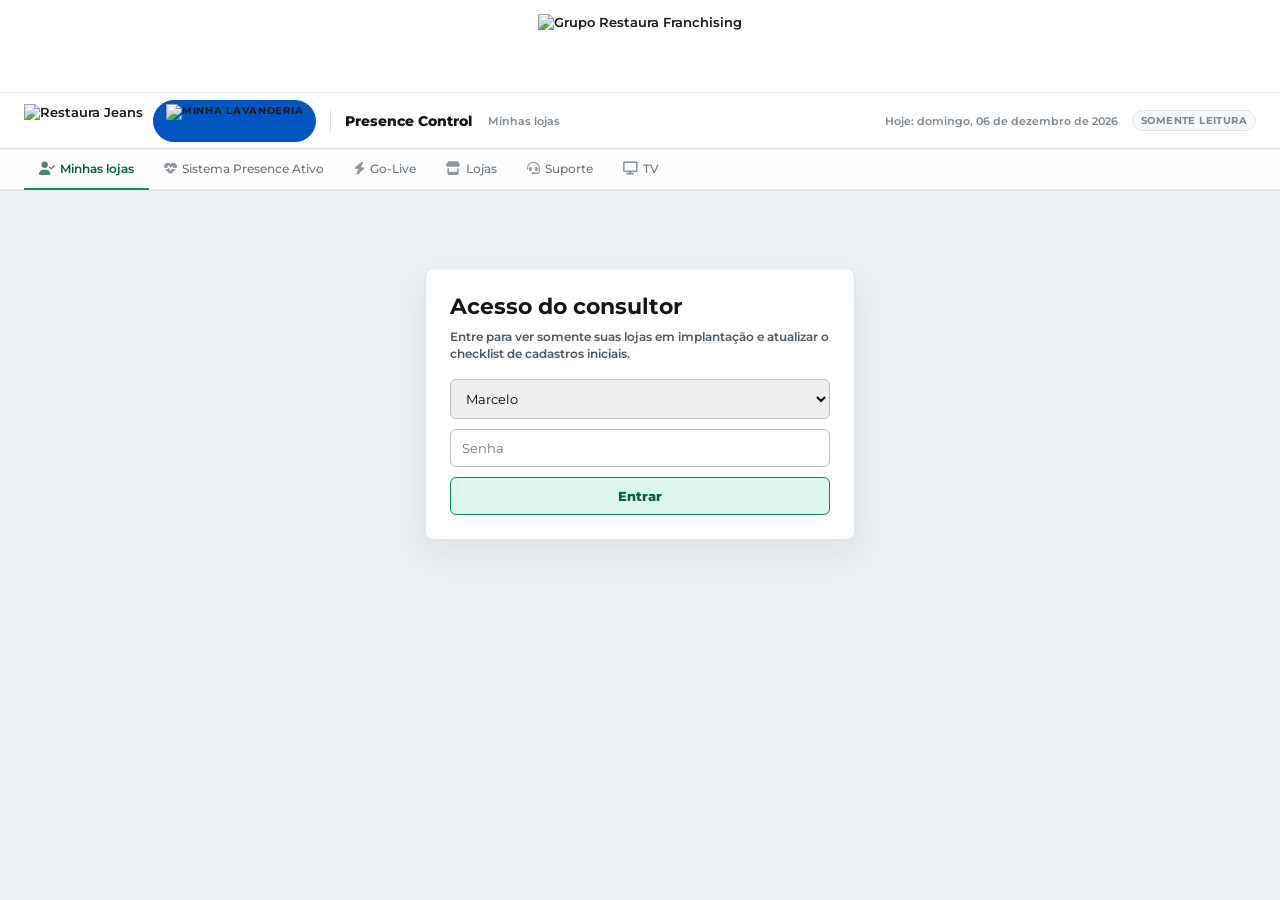
==== index.html @ cbd98ced "Mostra proximos dias na agenda da TV" ====
<!DOCTYPE html>
<html lang="pt-BR">
<head>
<meta charset="UTF-8">
<meta name="viewport" content="width=device-width,initial-scale=1.0">
<title>Presence Control</title>
<meta name="description" content="Painel interno da franqueadora para acompanhamento de go-lives, implantações e operação Presence.">
<link rel="canonical" href="https://douglasdbs1.github.io/presence-control/">
<meta property="og:type" content="website">
<meta property="og:locale" content="pt_BR">
<meta property="og:site_name" content="Presence Control">
<meta property="og:title" content="Presence Control">
<meta property="og:description" content="Painel interno da franqueadora para acompanhamento de go-lives, implantações e operação Presence.">
<meta property="og:url" content="https://douglasdbs1.github.io/presence-control/">
<meta property="og:image" content="https://douglasdbs1.github.io/presence-control/og-image.png">
<meta property="og:image:secure_url" content="https://douglasdbs1.github.io/presence-control/og-image.png">
<meta property="og:image:type" content="image/png">
<meta property="og:image:width" content="1200">
<meta property="og:image:height" content="630">
<meta property="og:image:alt" content="Presence Control - painel interno da franqueadora">
<meta name="twitter:card" content="summary_large_image">
<meta name="twitter:title" content="Presence Control">
<meta name="twitter:description" content="Painel interno da franqueadora para acompanhamento de go-lives, implantações e operação Presence.">
<meta name="twitter:image" content="https://douglasdbs1.github.io/presence-control/og-image.png">
<link href="https://fonts.googleapis.com/css2?family=Montserrat:wght@400;500;600;700;800&display=swap" rel="stylesheet">
<link href="https://cdnjs.cloudflare.com/ajax/libs/font-awesome/6.5.2/css/all.min.css" rel="stylesheet">
<link href="https://cdn.jsdelivr.net/npm/flatpickr/dist/flatpickr.min.css" rel="stylesheet">
<style>
:root{
  --bg:#f2f0ec;--surface:#fff;--surface2:#f7f5f1;--border:#e0ddd5;--border2:#c8c4bb;
  --text:#111110;--text2:#5c5a56;--text3:#9b9a92;
  --teal:#0a5c47;--teal-bg:#e0f5ec;--teal-mid:#158a61;
  --indigo:#2d3a8c;--indigo-bg:#e0e4f8;
  --red:#8b1a1a;--red-bg:#fce4e4;
  --blue:#103d7c;--blue-bg:#dceafa;
  --font:'Montserrat',system-ui,sans-serif;
}
*{box-sizing:border-box;margin:0;padding:0;}
body{font-family:var(--font);font-weight:600;background:var(--bg);color:var(--text);font-size:13px;min-height:100vh;}

/* HEADER */
.topbar{background:#fff;border-bottom:1px solid var(--border);position:sticky;top:0;z-index:100;display:flex;align-items:center;padding:0 24px;gap:10px;height:52px;}
.brand-pill{display:flex;align-items:center;gap:6px;padding:4px 10px;border-radius:6px;border:1px solid var(--border);font-size:10px;font-weight:700;letter-spacing:.07em;text-transform:uppercase;}
.brand-pill.rj{background:linear-gradient(90deg,rgba(176,18,18,.08),rgba(20,30,100,.08));color:#1a1917;}
.brand-pill.ml{background:rgba(0,85,190,.07);color:#1a1917;}
.brand-dot{width:6px;height:6px;border-radius:50%;}
.brand-dot.rj{background:linear-gradient(135deg,#c0392b,#19236e);}
.brand-dot.ml{background:#0055be;}
.divider{width:1px;height:22px;background:var(--border);margin:0 4px;}
.sys-title{font-size:13px;font-weight:600;color:var(--text);}
.sys-sub{font-size:11px;color:var(--text3);margin-left:6px;}
.spacer{flex:1;}
.topbar-date{font-size:11px;color:var(--text3);margin-right:4px;}
.btn-save-all{display:flex;align-items:center;gap:5px;font-family:var(--font);font-size:11px;font-weight:600;padding:5px 12px;border:1px solid var(--teal-mid);background:var(--teal-bg);color:var(--teal);border-radius:6px;cursor:pointer;}
.btn-save-all:hover{background:var(--teal-mid);color:#fff;}

/* PAGE NAV */
.page-nav{background:#fff;border-bottom:1px solid var(--border);position:sticky;top:52px;z-index:99;display:flex;padding:0 24px;}
.pnav-btn{font-family:var(--font);font-size:12px;font-weight:500;padding:10px 14px;border:none;background:transparent;cursor:pointer;color:var(--text3);border-bottom:2px solid transparent;margin-bottom:-1px;display:flex;align-items:center;gap:5px;transition:color .15s;}
.pnav-btn .pnav-icon{font-size:13px;opacity:.75;}
.pnav-btn:hover{color:var(--text2);}
.pnav-btn.on{color:var(--teal-mid);border-bottom-color:var(--teal-mid);font-weight:600;}
.pnav-btn.disabled{cursor:default;opacity:.4;}

/* CONTENT */
.content{max-width:1360px;margin:0 auto;padding:20px 24px 60px;}

/* STATS */
.stats-row{display:grid;grid-template-columns:repeat(4,1fr);gap:10px;margin-bottom:14px;}
.stat{background:#fff;border:1px solid var(--border);border-radius:10px;padding:14px 16px;}
.stat .lbl{font-size:10px;font-weight:600;color:var(--text3);text-transform:uppercase;letter-spacing:.06em;margin-bottom:5px;}
.stat .val{font-size:28px;font-weight:700;color:var(--text);line-height:1;}
.stat .sub{font-size:11px;color:var(--text3);margin-top:3px;}
.val.g{color:var(--teal-mid);}.val.i{color:var(--indigo);}.val.b{color:var(--blue);}

/* HOME CONTEXT */
.home-intro{background:#fff;border:1px solid var(--border);border-radius:10px;padding:15px 16px;margin-bottom:14px;display:grid;grid-template-columns:1fr auto;gap:12px;align-items:center;}
.home-kicker{font-size:10px;font-weight:700;color:var(--teal-mid);text-transform:uppercase;letter-spacing:.07em;margin-bottom:4px;}
.home-title{font-size:22px;font-weight:800;color:var(--text);line-height:1.05;}
.home-sub{font-size:12px;color:var(--text2);margin-top:5px;line-height:1.45;max-width:720px;}
.home-focus{display:flex;gap:7px;align-items:center;justify-content:flex-end;flex-wrap:wrap;}
.focus-pill{font-size:10px;font-weight:700;padding:4px 8px;border-radius:999px;border:1px solid var(--border);background:var(--surface2);color:var(--text2);white-space:nowrap;}
.focus-pill.hot{background:var(--red-bg);color:var(--red);border-color:#f2bcbc;}
.focus-pill.ok{background:var(--teal-bg);color:var(--teal);border-color:#b5e8d5;}
.action-row{display:grid;grid-template-columns:1fr 1fr;gap:10px;margin-bottom:16px;}
.action-card{background:#fff;border:1px solid var(--border);border-radius:10px;overflow:hidden;}
.action-hdr{padding:8px 14px;border-bottom:1px solid var(--border);display:flex;align-items:center;gap:7px;background:var(--surface2);}
.action-title{font-size:10px;font-weight:700;text-transform:uppercase;letter-spacing:.07em;color:var(--text3);}
.action-item{display:grid;grid-template-columns:1fr auto;gap:8px;align-items:center;padding:9px 14px;border-bottom:1px solid #f7f5f1;cursor:pointer;}
.action-item:last-child{border-bottom:none;}
.action-item:hover{background:#eef9f4;}
.action-name{font-size:12px;font-weight:700;color:var(--text);}
.action-name small{display:block;font-size:10px;font-weight:400;color:var(--text3);margin-top:1px;}
.action-tag{font-size:10px;font-weight:700;white-space:nowrap;}
.action-empty{padding:11px 14px;font-size:11px;color:var(--text3);font-style:italic;}
@media(max-width:800px){.home-intro{grid-template-columns:1fr;}.home-focus{justify-content:flex-start;}.action-row{grid-template-columns:1fr;}}

/* SPOTLIGHT */
.spot-row{display:grid;grid-template-columns:1fr 1fr;gap:10px;margin-bottom:16px;}
.spot-card{background:#fff;border:1px solid var(--border);border-radius:10px;overflow:hidden;}
.spot-hdr{padding:8px 14px;border-bottom:1px solid var(--border);display:flex;align-items:center;gap:7px;}
.spot-dot{width:6px;height:6px;border-radius:50%;}
.spot-ttl{font-size:10px;font-weight:700;text-transform:uppercase;letter-spacing:.07em;color:var(--text3);}
.spot-item{display:flex;align-items:center;justify-content:space-between;padding:9px 14px;border-bottom:1px solid #f7f5f1;gap:8px;}
.spot-item:last-child{border-bottom:none;}
.spot-name{font-size:12px;font-weight:600;color:var(--text);}
.spot-name small{display:block;font-size:10px;font-weight:400;color:var(--text3);margin-top:1px;}
.spot-date{font-size:12px;font-weight:700;white-space:nowrap;}
.spot-empty{padding:11px 14px;font-size:11px;color:var(--text3);font-style:italic;}

/* TOOLBAR */
.toolbar{display:flex;flex-direction:column;gap:8px;margin-bottom:14px;}
.tb-row{display:flex;gap:7px;align-items:center;flex-wrap:wrap;}
.kb-card.stub-card{border-left:3px solid #b5e8d5;}
.stub-row td{opacity:.85;}
.tag-db{font-size:9px;font-weight:600;padding:1px 5px;background:#e6f8ef;color:var(--teal);border-radius:3px;border:1px solid #b5e8d5;}
.view-tabs{display:flex;background:var(--surface2);border:1px solid var(--border);border-radius:7px;overflow:hidden;}
.vtab{font-family:var(--font);font-size:11px;font-weight:500;padding:6px 12px;border:none;background:transparent;cursor:pointer;color:var(--text2);}
.vtab.on{background:#fff;color:var(--text);}
input.tb,select.tb{font-family:var(--font);font-size:12px;padding:6px 10px;border:1px solid var(--border2);background:#fff;color:#111110;border-radius:6px;outline:none;caret-color:#111110;}
input.tb{width:180px;color:#111110;}
input.tb:focus,select.tb:focus{border-color:var(--teal-mid);}
.btn-sm{font-family:var(--font);font-size:11px;padding:5px 10px;border:1px solid var(--border2);background:#fff;color:var(--text2);border-radius:6px;cursor:pointer;}
.btn-sm:hover{background:var(--surface2);}
.btn-add{margin-left:auto;font-family:var(--font);font-size:12px;font-weight:600;padding:6px 14px;border:1px solid var(--teal-mid);background:var(--teal-bg);color:var(--teal);border-radius:6px;cursor:pointer;}
.btn-add:hover{background:var(--teal-mid);color:#fff;}

/* KANBAN */
.kanban{display:grid;grid-template-columns:repeat(3,1fr);gap:12px;align-items:start;}
.kb-col{background:#f0ede8;border-radius:10px;padding:10px;}
.kb-col-hdr{display:flex;align-items:center;justify-content:space-between;margin-bottom:9px;}
.kb-col-name{font-size:11px;font-weight:600;color:var(--text2);}
.kb-col-cnt{font-size:10px;background:#fff;border:1px solid var(--border);border-radius:20px;padding:1px 7px;color:var(--text3);}
.kb-card{background:#fff;border:1px solid var(--border);border-radius:8px;padding:10px 11px;margin-bottom:6px;cursor:pointer;transition:border-color .12s;}
.kb-card:last-child{margin-bottom:0;}
.kb-card:hover{border-color:var(--teal-mid);}
.kb-card.overdue{border-left:3px solid #c0392b;}
.kb-name{font-size:12px;font-weight:600;color:var(--text);margin-bottom:5px;}
.kb-meta{display:flex;align-items:center;gap:5px;flex-wrap:wrap;margin-bottom:5px;}
.kb-date{font-size:10px;color:var(--text3);}
.kb-date.today{color:var(--teal-mid);font-weight:700;}
.kb-prog{height:3px;background:var(--border);border-radius:2px;overflow:hidden;}
.kb-prog-f{height:100%;background:var(--teal-mid);}
.kb-empty{padding:10px;text-align:center;font-size:11px;color:var(--text3);}

/* DASHBOARD */
.dash-section{background:#fff;border:1px solid var(--border);border-radius:10px;overflow:hidden;margin-bottom:10px;}
.dash-sec-hdr{display:flex;align-items:center;gap:10px;padding:11px 16px;cursor:pointer;user-select:none;background:var(--surface2);border-bottom:1px solid var(--border);}
.dash-sec-hdr:hover{background:#eef9f4;}
.dash-sec-title{font-size:12px;font-weight:700;color:var(--text);}
.dash-sec-cnt{font-size:11px;font-weight:600;background:#fff;border:1px solid var(--border);border-radius:20px;padding:1px 8px;color:var(--text2);}
.dash-arrow{font-size:10px;color:var(--text3);margin-left:auto;transition:transform .2s;}
.dash-arrow.open{transform:rotate(180deg);}
.dash-body{display:none;}
.dash-body.open{display:block;}
.dash-row{display:grid;grid-template-columns:90px 1fr auto 100px;gap:10px;align-items:center;padding:9px 16px;border-bottom:1px solid var(--border);cursor:pointer;}
.dash-row:last-child{border-bottom:none;}
.dash-row:hover{background:#eef9f4!important;}
.dash-row.dash-overdue{border-left:3px solid #c0392b;}
.dash-date{font-size:12px;font-weight:700;color:var(--text2);white-space:nowrap;}
.dash-name{font-size:12px;font-weight:600;color:var(--text);}
.dash-tags{display:flex;gap:4px;align-items:center;}
.dash-meta{font-size:11px;font-weight:600;text-align:right;white-space:nowrap;}
.dash-empty{padding:12px 16px;font-size:11px;color:var(--text3);font-style:italic;}
@media(max-width:800px){.dash-row{grid-template-columns:70px 1fr auto;}.dash-meta{display:none;}}

/* TAGS */
.tag-rj{font-size:9px;font-weight:700;padding:1px 5px;background:linear-gradient(90deg,#b41414,#19236e);color:#fff;}
.tag-ml{font-size:9px;font-weight:700;padding:1px 5px;background:#0055be;color:#fff;}
.tag-mega{font-size:9px;font-weight:700;padding:1px 5px;background:#0a5c47;color:#fff;}
.tag-crm{font-size:9px;font-weight:800;padding:1px 5px;background:#fff3d6;color:#8a5a00;border:1px solid #edcf86;border-radius:3px;}
.tag-resp{font-size:9px;font-weight:600;padding:1px 6px;background:var(--indigo-bg);color:var(--indigo);border-radius:3px;}
.store-num-pill{display:inline-flex;align-items:center;font-size:9px;font-weight:700;line-height:1;padding:3px 6px;border-radius:999px;background:#f0ede8;color:var(--text3);border:1px solid var(--border);white-space:nowrap;vertical-align:middle;}
.store-num-pill.before{margin-right:6px;}
.store-num-pill.after{margin-left:6px;}
.badge{display:inline-flex;font-size:10px;font-weight:600;padding:2px 7px;border-radius:20px;}
.badge.aberto{background:var(--indigo-bg);color:var(--indigo);}
.badge.agendado{background:var(--teal-bg);color:var(--teal);}
.badge.concluido{background:var(--blue-bg);color:var(--blue);}
.step-pill{display:inline-flex;font-size:10px;font-weight:700;padding:3px 7px;border-radius:999px;white-space:nowrap;border:1px solid var(--border);background:var(--surface2);color:var(--text2);}
.step-pill.ok{background:var(--blue-bg);color:var(--blue);border-color:#b8d2ef;}
.step-pill.soon,.step-pill.scheduled{background:var(--teal-bg);color:var(--teal);border-color:#b5e8d5;}
.step-pill.pending{background:var(--indigo-bg);color:var(--indigo);border-color:#c4caef;}
.step-pill.risk{background:var(--red-bg);color:var(--red);border-color:#f2bcbc;}
.quick-tabs{display:flex;gap:5px;align-items:center;flex-wrap:wrap;}
.qtab{font-family:var(--font);font-size:11px;font-weight:700;padding:5px 9px;border:1px solid var(--border);background:#fff;color:var(--text2);border-radius:999px;cursor:pointer;}
.qtab:hover{background:var(--surface2);}
.qtab.on{background:var(--text);border-color:var(--text);color:#fff;}
.qt-label{font-size:10px;font-weight:700;color:var(--text3);text-transform:uppercase;letter-spacing:.05em;margin-right:1px;}
.consultor-tabs .qtab.on{background:var(--indigo);border-color:var(--indigo);color:#fff;}

/* TABLE */
.table-wrap{background:#fff;border:1px solid var(--border);border-radius:10px;overflow:hidden;}
table{width:100%;border-collapse:collapse;font-size:12px;}
thead th{background:var(--surface2);padding:8px 11px;text-align:left;font-weight:600;font-size:10px;color:var(--text3);border-bottom:1px solid var(--border);text-transform:uppercase;letter-spacing:.05em;cursor:pointer;white-space:nowrap;}
thead th.sorted .sa{color:var(--teal-mid);opacity:1;}
.sa{font-size:9px;margin-left:3px;opacity:.3;}
tbody tr{border-bottom:1px solid var(--border);cursor:pointer;}
tbody tr:nth-child(odd){background:#fff;}
tbody tr:nth-child(even){background:#faf9f6;}
tbody tr:last-child{border-bottom:none;}
tbody tr:hover{background:#eef9f4!important;}
tbody tr.over{border-left:3px solid #c0392b;}
td{padding:8px 11px;vertical-align:middle;}
td.lc{font-weight:600;}
td.lc .sub{font-size:10px;font-weight:400;color:var(--text3);}
td.nc,td.oc{color:var(--text3);font-size:11px;}
td.oc{max-width:200px;overflow:hidden;text-overflow:ellipsis;white-space:nowrap;}
.flow-dots{display:flex;gap:2px;}
.fd{width:11px;height:11px;border-radius:2px;border:1.5px solid var(--border2);background:#fff;}
.fd.done{background:var(--teal-mid);border-color:var(--teal-mid);}
.fd.next{border-color:var(--indigo);}
.days-ok{color:var(--teal-mid);font-weight:600;font-size:11px;}
.days-near{color:var(--indigo);font-weight:600;font-size:11px;}
.days-over{color:#c0392b;font-weight:600;font-size:11px;}
.days-none{color:var(--text3);font-size:11px;}

/* FASE */
.fase-grid{display:grid;grid-template-columns:1fr 1fr;gap:12px;}
.fase-card{background:#fff;border:1px solid var(--border);border-radius:10px;overflow:hidden;}
.fase-hdr{padding:9px 13px;background:var(--surface2);border-bottom:1px solid var(--border);display:flex;align-items:center;justify-content:space-between;}
.fase-hdr .ft{font-size:12px;font-weight:600;}
.fase-hdr .fc{font-size:10px;color:var(--text3);}
.fase-row{display:flex;align-items:center;justify-content:space-between;padding:7px 13px;border-bottom:1px solid var(--border);font-size:11px;}
.fase-row:last-child{border-bottom:none;}
.fase-row .fn{font-weight:500;}
.fase-sem{padding:7px 13px;font-size:11px;color:var(--text3);font-style:italic;}

/* TIMELINE */
.tl-month{margin-bottom:1.25rem;}
.tl-hdr{font-size:10px;font-weight:700;text-transform:uppercase;letter-spacing:.07em;color:var(--text3);padding-bottom:6px;border-bottom:1px solid var(--border);margin-bottom:8px;}
.tl-item{display:flex;align-items:center;gap:12px;padding:8px 12px;background:#fff;border:1px solid var(--border);border-radius:8px;margin-bottom:6px;cursor:pointer;}
.tl-item:hover{border-color:var(--teal-mid);}
.tl-dt{width:44px;font-size:13px;font-weight:700;flex-shrink:0;}
.tl-name{flex:1;font-size:12px;font-weight:600;}
.tl-name small{display:block;font-size:10px;font-weight:400;color:var(--text3);}

/* CONCLUDED */
.cc-grid{display:grid;grid-template-columns:repeat(2,1fr);gap:12px;}
.cc-card{background:#fff;border:1px solid var(--border);border-radius:10px;overflow:hidden;}
.cc-hdr{padding:11px 13px;border-bottom:1px solid #f0ede8;display:flex;align-items:center;gap:9px;}
.cc-av{width:34px;height:34px;border-radius:50%;display:flex;align-items:center;justify-content:center;font-size:11px;font-weight:700;color:#fff;flex-shrink:0;}
.cc-name{font-size:13px;font-weight:600;color:var(--text);}
.cc-sub{font-size:10px;color:var(--text3);}
.cc-badges{display:flex;gap:5px;margin-left:auto;}
.cc-b{font-size:10px;font-weight:700;padding:2px 6px;border-radius:20px;}
.cc-b.ag{background:var(--teal-bg);color:var(--teal);}
.cc-b.ab{background:#ede0f8;color:#5a2d8c;}
.cc-b.ok{background:var(--blue-bg);color:var(--blue);}
.cc-row{display:flex;align-items:center;gap:7px;padding:7px 13px;border-bottom:1px solid #f7f5f1;}
.cc-row:last-child{border-bottom:none;}
.cc-loja{flex:1;font-size:11px;font-weight:500;color:var(--text);}
.cc-num{font-size:10px;color:var(--text3);}
.pill-hoje{font-size:9px;font-weight:700;padding:2px 7px;border-radius:20px;background:var(--teal-bg);color:var(--teal);white-space:nowrap;}
.pill-agendado{font-size:9px;font-weight:600;padding:2px 7px;border-radius:20px;background:var(--blue-bg);color:var(--blue);white-space:nowrap;}
.pill-aberto{font-size:9px;font-weight:600;padding:2px 7px;border-radius:20px;background:#ede0f8;color:#5a2d8c;white-space:nowrap;}
.pill-ativo{font-size:9px;font-weight:600;padding:2px 7px;border-radius:20px;background:var(--teal-bg);color:var(--teal);white-space:nowrap;}
.conc-toggle{display:flex;align-items:center;gap:8px;cursor:pointer;padding:9px 0;border-top:1px solid var(--border);margin-top:1.5rem;user-select:none;}
.conc-label{font-size:10px;font-weight:700;color:var(--text3);text-transform:uppercase;letter-spacing:.06em;}
.conc-cnt{font-size:10px;background:var(--blue-bg);color:var(--blue);padding:1px 7px;border-radius:20px;font-weight:600;}
.conc-arrow{font-size:10px;color:var(--text3);margin-left:auto;transition:transform .2s;}
.conc-toggle.open .conc-arrow{transform:rotate(180deg);}
.conc-body{display:none;}
.conc-body.open{display:block;}
.conc-table tbody tr:nth-child(odd){background:#f7f6f3;}
.conc-table tbody tr:nth-child(even){background:#f1efeb;}
.conc-table td{color:var(--text3);}
.conc-table td.lc{color:var(--text2);}

/* DB */
.db-stats{display:grid;grid-template-columns:repeat(4,1fr);gap:10px;margin-bottom:14px;}
.db-stat{background:#fff;border:1px solid var(--border);border-radius:10px;padding:13px 15px;}
.db-stat .lbl{font-size:10px;font-weight:600;color:var(--text3);text-transform:uppercase;letter-spacing:.06em;margin-bottom:4px;}
.db-stat .val{font-size:24px;font-weight:700;}
.rede-rj{display:inline-flex;font-size:10px;font-weight:700;padding:2px 8px;background:linear-gradient(135deg,rgba(180,20,20,1) 30%,rgba(25,35,110,1) 70%);color:#fff;}
.rede-ml{display:inline-flex;font-size:10px;font-weight:700;padding:2px 8px;background:#0055be;color:#fff;}
.rede-mega{display:inline-flex;font-size:10px;font-weight:700;padding:2px 8px;background:#0a5c47;color:#fff;}
.status-db{display:inline-flex;font-size:10px;font-weight:700;padding:2px 8px;}
.status-db.antigo{background:#f0ede8;color:#6b6960;}
.status-db.transicao{background:var(--indigo-bg);color:var(--indigo);}
.status-db.ativo{background:var(--teal-bg);color:var(--teal);}
.rede-toggle{display:flex;border:1px solid var(--border2);border-radius:6px;overflow:hidden;}
.rede-opt{font-family:var(--font);font-size:12px;font-weight:500;padding:6px 12px;border:none;background:transparent;cursor:pointer;color:var(--text2);}
.rede-opt.on{background:var(--teal-mid);color:#fff;}

/* MODAL */
.overlay{display:none;position:fixed;inset:0;background:rgba(0,0,0,.45);z-index:200;align-items:center;justify-content:center;}
.overlay.open{display:flex;}
.modal{background:#fff;width:620px;max-width:96vw;max-height:92vh;overflow-y:auto;border-radius:12px;box-shadow:0 8px 40px rgba(0,0,0,.15);}
.mhdr{padding:16px 20px 13px;border-bottom:1px solid var(--border);display:flex;align-items:center;justify-content:space-between;}
.mhdr h2{font-size:14px;font-weight:700;}
.xbtn{font-size:20px;cursor:pointer;color:var(--text3);border:none;background:none;line-height:1;padding:0 5px;border-radius:4px;}
.xbtn:hover{background:var(--surface2);}
.mbody{padding:18px 20px;}
.fg-grid{display:grid;grid-template-columns:1fr 1fr;gap:11px;margin-bottom:14px;}
.fg{display:flex;flex-direction:column;gap:4px;}
.fg.full{grid-column:1/-1;}
.fg label{font-size:10px;font-weight:700;color:var(--text2);text-transform:uppercase;letter-spacing:.05em;}
.fg input,.fg select{font-family:var(--font);font-size:12px;padding:7px 9px;border:1px solid var(--border2);background:#fff;color:var(--text);border-radius:6px;outline:none;}
.fg input:focus,.fg select:focus{border-color:var(--teal-mid);}
.fg textarea{font-family:var(--font);font-size:12px;padding:8px 10px;border:1px solid var(--border2);background:#fff;color:var(--text);border-radius:6px;outline:none;resize:vertical;min-height:80px;line-height:1.55;}
.fg textarea:focus{border-color:var(--teal-mid);}
/* log */
.log-sec{border:1px solid var(--border);min-height:120px;max-height:220px;overflow-y:auto;padding:4px 10px;margin-top:5px;background:var(--surface2);border-radius:6px;}
.log-entry{font-size:11px;line-height:1.6;padding:7px 0;border-bottom:1px solid var(--border);display:flex;flex-direction:column;gap:3px;}
.log-entry:last-child{border-bottom:none;}
.log-ts{font-size:10px;color:var(--text3);font-weight:600;}
.log-txt{color:var(--text2);}
.log-acts{display:flex;gap:5px;margin-top:2px;}
.lbtn{font-family:var(--font);font-size:10px;padding:2px 7px;border:1px solid var(--border2);background:transparent;color:var(--text3);border-radius:4px;cursor:pointer;}
.lbtn:hover{background:var(--surface2);color:var(--text);}
.lbtn.del:hover{background:var(--red-bg);color:var(--red);border-color:var(--red-bg);}
.log-edit-area{font-family:var(--font);font-size:11px;padding:5px 8px;border:1px solid var(--teal-mid);background:#fff;color:var(--text);resize:vertical;min-height:46px;width:100%;border-radius:4px;outline:none;}
.add-note{display:flex;gap:6px;margin-top:7px;}
.add-note textarea{flex:1;font-family:var(--font);font-size:12px;padding:6px 8px;border:1px solid var(--border2);background:#fff;color:var(--text);border-radius:6px;resize:none;min-height:46px;outline:none;}
.add-note textarea:focus{border-color:var(--teal-mid);}
.btn-note{font-family:var(--font);font-size:11px;font-weight:600;padding:6px 11px;border:1px solid var(--teal-mid);background:var(--teal-bg);color:var(--teal);border-radius:6px;cursor:pointer;align-self:flex-end;white-space:nowrap;}
.btn-note:hover{background:var(--teal-mid);color:#fff;}
/* flow */
.flow-sec{margin-bottom:16px;}
.flow-sec-title{font-size:10px;font-weight:700;color:var(--text2);text-transform:uppercase;letter-spacing:.05em;margin-bottom:8px;}
.flow-steps{border:1px solid var(--border);border-radius:8px;overflow:hidden;}
.fstep{display:flex;align-items:flex-start;gap:10px;padding:10px 13px;border-bottom:1px solid var(--border);}
.fstep:last-child{border-bottom:none;}
.fstep.done{background:#f0faf5;}
.fstep.locked{background:var(--surface2);opacity:.55;}
.fstep.next{background:#f5f7ff;}
.fstep-chk{margin-top:1px;flex-shrink:0;}
.fstep-chk input[type=checkbox]{width:15px;height:15px;cursor:pointer;accent-color:var(--teal-mid);}
.fstep-chk input:disabled{cursor:not-allowed;}
.fstep-info{flex:1;}
.fstep-label{font-size:12px;font-weight:600;color:var(--text);margin-bottom:3px;display:flex;align-items:center;gap:5px;}
.step-num{font-size:9px;font-weight:700;background:var(--surface2);border:1px solid var(--border);color:var(--text3);padding:1px 5px;border-radius:3px;}
.lock-msg{font-size:10px;font-weight:400;color:var(--text3);font-style:italic;}
.fstep-date input{font-family:var(--font);font-size:11px;padding:4px 8px;border:1px solid var(--border2);background:#fff;color:var(--text);border-radius:5px;outline:none;width:180px;}
.fstep-date input:focus{border-color:var(--teal-mid);}
.fstep-date input:disabled{background:var(--surface2);color:var(--text3);cursor:not-allowed;}
/* footer */
.mfooter{padding:10px 20px 16px;display:flex;gap:7px;justify-content:flex-end;border-top:1px solid var(--border);}
.btn-save{font-family:var(--font);font-size:12px;font-weight:600;padding:7px 20px;border:none;border-radius:6px;background:var(--teal-mid);color:#fff;cursor:pointer;}
.btn-save:hover{background:var(--teal);}
.btn-cancel{font-family:var(--font);font-size:12px;padding:7px 14px;border:1px solid var(--border2);background:#fff;color:var(--text2);border-radius:6px;cursor:pointer;}
.btn-del{font-family:var(--font);font-size:12px;padding:7px 14px;border:1px solid var(--red-bg);background:var(--red-bg);color:var(--red);border-radius:6px;cursor:pointer;margin-right:auto;}
.del-confirm{display:flex;gap:6px;align-items:center;margin-top:4px;}
.no-results{padding:3rem;text-align:center;color:var(--text3);}

@media(max-width:800px){
  .stats-row,.db-stats{grid-template-columns:repeat(2,1fr);}
  .spot-row,.kanban,.fase-grid{grid-template-columns:1fr;}
  .content{padding:12px;}
}

/* READ ONLY / ADMIN */
body.viewer .edit-only{display:none!important;}
body.admin.locked .edit-only{display:none!important;}
body.viewer .kb-card, body.viewer tbody tr, body.viewer .tl-item, body.viewer .active-card{cursor:default;}
body.admin.locked .kb-card, body.admin.locked tbody tr, body.admin.locked .tl-item, body.admin.locked .active-card{cursor:default;}
.readonly-pill{font-size:10px;font-weight:700;padding:3px 8px;border:1px solid var(--border);border-radius:999px;background:var(--surface2);color:var(--text3);letter-spacing:.04em;text-transform:uppercase;}
.login-box{background:#fff;border:1px solid var(--border);border-radius:12px;padding:18px 20px;max-width:380px;margin:40px auto;box-shadow:0 4px 24px rgba(0,0,0,.08);}
.login-box h2{font-size:16px;margin-bottom:6px;}
.login-box p{font-size:12px;color:var(--text2);line-height:1.5;margin-bottom:12px;}
.login-box input{width:100%;font-family:var(--font);font-size:13px;padding:9px 10px;border:1px solid var(--border2);border-radius:6px;margin-bottom:10px;}
.login-box button{font-family:var(--font);font-size:12px;font-weight:700;padding:8px 14px;border:1px solid var(--teal-mid);background:var(--teal-bg);color:var(--teal);border-radius:6px;cursor:pointer;}
.login-box button:hover{background:var(--teal-mid);color:#fff;}

/* SUPPORT */
.support-layout{display:grid;grid-template-columns:1.35fr .65fr;gap:12px;align-items:start;}
.support-panel{background:#fff;border:1px solid var(--border);border-radius:10px;overflow:hidden;}
.support-panel-hdr{padding:10px 13px;background:var(--surface2);border-bottom:1px solid var(--border);display:flex;align-items:center;justify-content:space-between;gap:8px;}
.support-panel-title{font-size:12px;font-weight:700;color:var(--text);}
.support-list{display:flex;flex-direction:column;}
.support-ticket{display:grid;grid-template-columns:96px 1fr auto;gap:10px;align-items:center;padding:10px 13px;border-bottom:1px solid var(--border);cursor:pointer;}
.support-ticket:last-child{border-bottom:none;}
.support-ticket:hover{background:#eef9f4;}
.support-id{font-size:12px;font-weight:700;color:var(--text);}
.support-main{min-width:0;}
.support-store{font-size:12px;font-weight:700;color:var(--text);white-space:nowrap;overflow:hidden;text-overflow:ellipsis;}
.support-sub{font-size:10px;color:var(--text3);margin-top:2px;white-space:nowrap;overflow:hidden;text-overflow:ellipsis;}
.support-meta{display:flex;align-items:center;gap:5px;justify-content:flex-end;flex-wrap:wrap;}
.support-history{padding:9px 13px;border-bottom:1px solid #f7f5f1;}
.support-history:last-child{border-bottom:none;}
.support-history .dt{font-size:10px;color:var(--text3);font-weight:600;margin-bottom:3px;}
.support-history .txt{font-size:11px;color:var(--text2);line-height:1.35;}
.support-empty{padding:13px;font-size:11px;color:var(--text3);font-style:italic;}
.ticket-status{display:inline-flex;font-size:10px;font-weight:700;padding:2px 7px;border-radius:20px;white-space:nowrap;}
.ticket-status.aberto{background:#fce4e4;color:#8b1a1a;}
.ticket-status.andamento{background:var(--indigo-bg);color:var(--indigo);}
.ticket-status.fechado{background:var(--blue-bg);color:var(--blue);}
.ticket-origin{display:inline-flex;font-size:9px;font-weight:700;padding:2px 6px;border-radius:4px;background:#f0ede8;color:var(--text2);text-transform:uppercase;}
.ticket-origin.email{background:#e0e4f8;color:#2d3a8c;}
.ticket-origin.manual{background:#e6f8ef;color:#0a5c47;}
.ticket-origin.zoho{background:#fff3d8;color:#7a4b00;}
@media(max-width:900px){.support-layout{grid-template-columns:1fr;}.support-ticket{grid-template-columns:78px 1fr;}.support-meta{grid-column:1/-1;justify-content:flex-start;}}

/* CRM */
.sign-bar{position:relative;display:grid;grid-template-columns:1fr auto;gap:7px;align-items:center;margin-top:8px;}
.sign-track{height:5px;background:#edf0f2;border-radius:999px;overflow:hidden;}
.sign-fill{height:100%;border-radius:999px;}
.sign-days{font-size:9px;font-weight:800;white-space:nowrap;}
.sign-tip{display:none;position:absolute;left:0;bottom:15px;z-index:5;width:230px;background:#111110;color:#fff;border-radius:6px;padding:8px 9px;box-shadow:0 10px 24px rgba(0,0,0,.18);}
.sign-tip b{display:block;font-size:10px;margin-bottom:3px;}
.sign-tip small{display:block;font-size:9px;color:#d9d9d9;font-weight:500;}
.sign-bar:hover .sign-tip{display:block;}
.kb-date.crm{color:#8a5a00;font-weight:800;}

/* TV */
body.tv-mode{background:#0f1417;overflow:hidden;}
body.tv-mode .logo-bar,body.tv-mode .topbar,body.tv-mode .page-nav{display:none;}
body.tv-mode .content{max-width:none;padding:0;background:#0f1417;}
.tv-wrap{height:100vh;background:#0f1417;color:#f6f8f7;padding:20px 28px 22px;display:grid;grid-template-rows:auto minmax(0,1fr) auto auto;gap:14px;overflow:hidden;}
.tv-head{display:grid;grid-template-columns:1fr auto;gap:18px;align-items:start;}
.tv-kicker{font-size:13px;font-weight:800;letter-spacing:.14em;text-transform:uppercase;color:#7ee0b3;margin-bottom:6px;}
.tv-title{font-size:clamp(34px,5vw,72px);font-weight:850;line-height:.95;text-transform:uppercase;}
.tv-sub{font-size:clamp(14px,1.25vw,20px);font-weight:600;color:#aeb9bd;margin-top:10px;}
.tv-clock{text-align:right;}
.tv-time{font-size:clamp(38px,4.8vw,70px);font-weight:850;line-height:1;color:#fff;}
.tv-date{font-size:clamp(17px,1.5vw,24px);font-weight:700;color:#aeb9bd;margin-top:6px;text-transform:uppercase;letter-spacing:.08em;}
.tv-stage{min-height:0;display:grid;grid-template-columns:1fr 250px;gap:18px;}
.tv-slides{min-height:0;}
.tv-rail{display:grid;gap:14px;align-content:start;}
.tv-rail .tv-stat .n{font-size:clamp(38px,4vw,64px);}
.tv-rail .tv-stat.ok .n{color:#7ee0b3;}
.tv-progress{height:6px;border-radius:999px;background:#232e34;overflow:hidden;}
.tv-progress-fill{height:100%;width:0;border-radius:999px;background:#7ee0b3;}
@keyframes tvprog{from{width:0}to{width:100%}}
.tv-slide{display:none;min-height:100%;animation:tvFade .45s ease;}
.tv-slide.on{display:block;}
@keyframes tvFade{from{opacity:.65;transform:translateY(8px)}to{opacity:1;transform:translateY(0)}}
.tv-grid{display:grid;grid-template-columns:1.45fr .55fr;gap:22px;height:100%;}
.tv-main-list{display:grid;gap:14px;align-content:start;}
.tv-gl-card{display:grid;grid-template-columns:118px 1fr auto;gap:18px;align-items:center;background:#182026;border:1px solid #2b363c;border-left:8px solid #7ee0b3;border-radius:8px;padding:18px 22px;min-height:112px;}
.tv-gl-card.today{border-left-color:#ffcf5a;background:#242313;}
.tv-gl-card.risk{border-left-color:#ff7777;background:#26191b;}
.tv-day{font-size:48px;font-weight:850;line-height:.9;color:#fff;}
.tv-mon{font-size:15px;font-weight:850;text-transform:uppercase;color:#aeb9bd;margin-top:5px;}
.tv-store{font-size:clamp(24px,2.6vw,42px);font-weight:850;line-height:1.04;color:#fff;white-space:nowrap;overflow:hidden;text-overflow:ellipsis;}
.tv-consultor{font-size:clamp(22px,2.1vw,34px);font-weight:850;color:#fff;margin-top:8px;line-height:1.05;white-space:nowrap;overflow:hidden;text-overflow:ellipsis;}
.tv-consultor span{color:#7ee0b3;}
.tv-meta{display:flex;gap:8px;align-items:center;flex-wrap:wrap;margin-top:9px;color:#aeb9bd;font-size:14px;font-weight:700;}
.tv-pill{display:inline-flex;align-items:center;gap:5px;border:1px solid #34434a;background:#202b31;color:#dfe7e4;border-radius:999px;padding:4px 10px;font-size:12px;font-weight:850;white-space:nowrap;}
.tv-pill.hot{background:#3c2020;border-color:#744040;color:#ffb0a8;}
.tv-pill.good{background:#133329;border-color:#27644f;color:#7ee0b3;}
.tv-pill.crm{background:#3a300f;border-color:#80692e;color:#ffdf86;}
.tv-when{text-align:right;min-width:124px;}
.tv-when b{display:block;font-size:clamp(24px,2.3vw,38px);line-height:1;color:#fff;}
.tv-when span{font-size:13px;text-transform:uppercase;letter-spacing:.08em;color:#aeb9bd;}
.tv-side{display:grid;gap:14px;align-content:start;}
.tv-stat{background:#182026;border:1px solid #2b363c;border-radius:8px;padding:18px;}
.tv-stat .n{font-size:clamp(42px,5vw,78px);font-weight:850;line-height:.9;color:#fff;}
.tv-stat .l{font-size:14px;font-weight:800;color:#aeb9bd;text-transform:uppercase;letter-spacing:.08em;margin-top:8px;}
.tv-section-title{font-size:clamp(30px,3.2vw,48px);font-weight:850;margin-bottom:18px;color:#fff;}
.tv-week{display:grid;grid-template-columns:1fr;gap:10px;height:100%;}
.tv-daycol{background:#182026;border:1px solid #2b363c;border-radius:8px;padding:14px 20px;min-width:0;display:grid;grid-template-columns:178px 1fr;gap:16px;align-items:start;min-height:102px;}
.tv-daycol.today{border-color:#ffcf5a;box-shadow:inset 0 0 0 1px #ffcf5a;}
.tv-dayname{font-size:clamp(26px,2.8vw,40px);font-weight:850;text-transform:uppercase;letter-spacing:.04em;color:#fff;line-height:1;}
.tv-week-items{display:grid;gap:8px;}
.tv-week-item{background:#202b31;border:1px solid #34434a;border-radius:7px;padding:10px 14px;margin-bottom:0;}
.tv-week-store{font-size:clamp(24px,2.35vw,34px);font-weight:850;color:#fff;white-space:nowrap;overflow:hidden;text-overflow:ellipsis;line-height:1.04;}
.tv-week-meta{font-size:clamp(16px,1.45vw,22px);font-weight:800;color:#aeb9bd;margin-top:8px;display:flex;gap:10px;align-items:center;flex-wrap:wrap;}
.tv-risk-list{display:grid;grid-template-columns:1fr;gap:12px;}
.tv-risk-viewport{height:348px;overflow:hidden;}
.tv-risk-viewport.roll .tv-risk-list{animation:tvRiskRoll var(--risk-duration,18s) linear infinite alternate;}
@keyframes tvRiskRoll{from{transform:translateY(0)}to{transform:translateY(var(--risk-offset,0))}}
.tv-risk-card{background:#182026;border:1px solid #2b363c;border-left:8px solid #ff7777;border-radius:8px;padding:18px 22px;min-height:108px;display:flex;align-items:center;justify-content:space-between;gap:18px;}
.tv-risk-card.warn{border-left-color:#ffcf5a;}
.tv-risk-main{min-width:0;}
.tv-risk-title{font-size:clamp(34px,3.5vw,54px);font-weight:850;color:#fff;white-space:nowrap;overflow:hidden;text-overflow:ellipsis;line-height:1;}
.tv-risk-meta{font-size:clamp(18px,1.6vw,26px);font-weight:800;color:#aeb9bd;margin-top:12px;display:flex;gap:12px;flex-wrap:wrap;align-items:center;}
.tv-risk-days{text-align:right;flex-shrink:0;}
.tv-risk-days b{display:block;font-size:clamp(44px,4.4vw,72px);font-weight:850;line-height:.95;color:#ffcf5a;}
.tv-risk-days.hot b{color:#ff8f85;}
.tv-risk-days b small{font-size:.45em;font-weight:850;color:#aeb9bd;}
.tv-risk-days span{font-size:15px;font-weight:800;text-transform:uppercase;letter-spacing:.08em;color:#aeb9bd;}
.tv-empty{height:100%;display:flex;align-items:center;justify-content:center;text-align:center;color:#aeb9bd;font-size:clamp(34px,3vw,52px);font-weight:850;background:#182026;border:1px dashed #34434a;border-radius:8px;padding:30px;}
.tv-foot{display:grid;grid-template-columns:1fr auto;gap:18px;align-items:center;color:#aeb9bd;font-size:16px;font-weight:800;}
.tv-dots{display:flex;gap:8px;}
.tv-dot{width:34px;height:5px;border-radius:999px;background:#34434a;}
.tv-dot.on{background:#7ee0b3;}
@media(max-width:900px){.tv-wrap{padding:18px;}.tv-head,.tv-grid,.tv-stage{grid-template-columns:1fr;}.tv-rail{grid-template-columns:repeat(3,1fr);}.tv-clock{text-align:left;}.tv-gl-card{grid-template-columns:76px 1fr;}.tv-when{grid-column:1/-1;text-align:left;}.tv-week,.tv-risk-list{grid-template-columns:1fr;}.tv-daycol{grid-template-columns:1fr;}.tv-store,.tv-week-store,.tv-risk-title{white-space:normal;}.tv-foot{grid-template-columns:1fr;}}

/* ACTIVE PRESENCE */
.active-grid{display:grid;grid-template-columns:repeat(auto-fill,minmax(258px,1fr));gap:14px;}
.active-card{position:relative;min-height:174px;background:linear-gradient(180deg,#fff 0,#fbfcfd 100%);border:1px solid var(--border);border-radius:12px;padding:20px 16px 14px;cursor:pointer;overflow:hidden;text-align:center;display:flex;flex-direction:column;align-items:center;justify-content:flex-start;transition:transform .14s ease,box-shadow .14s ease,border-color .14s ease;}
.active-card:before{content:"";position:absolute;left:0;right:0;top:0;height:7px;background:#d8e0e7;box-shadow:0 1px 0 rgba(255,255,255,.65) inset;}
.active-card:hover{transform:translateY(-2px);}
.active-card.ok{border-color:#98dec0;box-shadow:0 0 0 1px rgba(15,139,99,.10),0 0 20px rgba(15,139,99,.18),0 12px 30px rgba(21,23,26,.06);}
.active-card.yellow{border-color:#edd06b;box-shadow:0 0 0 1px rgba(201,154,20,.13),0 0 20px rgba(201,154,20,.22),0 12px 30px rgba(21,23,26,.06);}
.active-card.orange{border-color:#ec9b43;box-shadow:0 0 0 1px rgba(207,103,21,.16),0 0 22px rgba(207,103,21,.26),0 12px 30px rgba(21,23,26,.06);}
.active-card.red{border-color:#e47777;box-shadow:0 0 0 1px rgba(157,28,28,.16),0 0 24px rgba(157,28,28,.30),0 12px 30px rgba(21,23,26,.07);}
.active-card.blue{border-color:#90c8f3;box-shadow:0 0 0 1px rgba(21,85,154,.12),0 0 20px rgba(21,85,154,.20),0 12px 30px rgba(21,23,26,.06);}
.active-card.ok:before{background:linear-gradient(90deg,#10a66f,#87dfb6);}
.active-card.yellow:before{background:linear-gradient(90deg,#d69d00,#f2d76b);}
.active-card.orange:before{background:linear-gradient(90deg,#c85b00,#f2a65a);}
.active-card.red:before{background:linear-gradient(90deg,#a91919,#ee8585);}
.active-card.blue:before{background:linear-gradient(90deg,#1765ad,#8dc8f3);}
.active-card.pulse{animation:activePulse 1.6s ease-in-out infinite;}
@keyframes activePulse{0%,100%{box-shadow:0 0 0 1px rgba(157,28,28,.14),0 0 16px rgba(157,28,28,.22),0 10px 26px rgba(21,23,26,.05);}50%{box-shadow:0 0 0 3px rgba(157,28,28,.18),0 0 30px rgba(157,28,28,.42),0 10px 26px rgba(21,23,26,.08);}}
.active-card-head{width:100%;display:flex;align-items:center;justify-content:center;padding-top:10px;margin-bottom:9px;}
.active-store{font-size:15px;font-weight:850;color:var(--text);line-height:1.18;max-width:220px;}
.active-store small{display:flex;justify-content:center;align-items:center;gap:6px;font-size:10px;font-weight:700;color:var(--text3);margin-top:7px;}
.active-meta{display:flex;gap:6px;align-items:center;justify-content:center;flex-wrap:wrap;margin-bottom:12px;min-height:20px;}
.active-obs{display:inline-block;list-style:none;margin:2px auto 0;padding:0;min-height:28px;max-width:212px;text-align:left;font-size:10px;color:var(--text2);line-height:1.4;}
.active-obs li{position:relative;padding-left:11px;margin:2px 0;}
.active-obs li:before{content:"\2022";position:absolute;left:1px;color:#bfc6cd;}
.active-obs li.active-obs-more{color:var(--text3);font-weight:750;font-size:9px;}
.active-obs li.active-obs-more:before{content:"";}
.active-age{position:absolute;right:12px;bottom:10px;font-size:10px;font-weight:850;color:var(--text3);background:#eef2f5;border:1px solid #dbe2e8;border-radius:999px;padding:2px 7px;}
.active-card .store-num-pill.after{margin-left:0;background:#f3f6f8;color:#5b6570;}
.active-card .tag-rj,.active-card .tag-ml,.active-card .tag-mega{font-size:10px;padding:3px 8px;box-shadow:0 1px 2px rgba(21,23,26,.05);}
.active-card .tag-resp{background:#eef0ff;color:#34439a;padding:3px 8px;font-weight:750;}
.active-card .tag-db{padding:3px 8px;font-weight:750;}
.active-tk{display:inline-flex;align-items:center;gap:4px;font-size:10px;font-weight:750;padding:3px 8px;border-radius:999px;background:#eef2f5;color:#5b6570;border:1px solid #dbe2e8;box-shadow:0 1px 2px rgba(21,23,26,.05);}
.active-tk.has-open{background:#fde5e5;color:#9d1c1c;border-color:#f2bcbc;}
.active-tk i{font-size:9px;}
.active-tickets-sec{margin-top:2px;}
.atk-row{display:grid;grid-template-columns:auto 1fr auto;gap:8px;align-items:center;padding:7px 10px;border:1px solid var(--border);border-radius:7px;margin-bottom:6px;cursor:pointer;background:var(--surface2);}
.atk-row:last-child{margin-bottom:0;}
.atk-row:hover{border-color:var(--teal-mid);}
.atk-id{font-size:11px;font-weight:700;color:var(--text);}
.atk-main{min-width:0;}
.atk-assunto{font-size:11px;font-weight:600;color:var(--text);white-space:nowrap;overflow:hidden;text-overflow:ellipsis;}
.atk-sub{font-size:10px;color:var(--text3);margin-top:1px;white-space:nowrap;overflow:hidden;text-overflow:ellipsis;}
.atk-empty{font-size:11px;color:var(--text3);font-style:italic;padding:4px 0;}
.mine-head{display:grid;grid-template-columns:1fr auto;gap:14px;align-items:center;background:#fff;border:1px solid var(--border);border-radius:8px;padding:16px 18px;margin-bottom:14px;}
.mine-title{font-size:24px;font-weight:850;color:var(--text);line-height:1.05;}
.mine-sub{font-size:12px;color:var(--text2);margin-top:5px;line-height:1.45;}
.mine-user{display:flex;gap:8px;align-items:center;justify-content:flex-end;flex-wrap:wrap;}
.mine-grid{display:grid;grid-template-columns:repeat(auto-fill,minmax(280px,1fr));gap:12px;}
.mine-card{background:#fff;border:1px solid var(--border);border-left:6px solid var(--indigo);border-radius:8px;padding:16px;cursor:pointer;min-height:166px;display:flex;flex-direction:column;gap:12px;transition:transform .14s ease,border-color .14s ease,box-shadow .14s ease;}
.mine-card:hover{transform:translateY(-2px);border-color:var(--teal-mid);box-shadow:0 10px 24px rgba(21,23,26,.08);}
.mine-card.ready{border-left-color:var(--teal-mid);}
.mine-card.warn{border-left-color:#d99b00;}
.mine-card-title{font-size:17px;font-weight:850;line-height:1.12;color:var(--text);}
.mine-card-meta{display:flex;gap:6px;align-items:center;flex-wrap:wrap;}
.mine-progress{margin-top:auto;}
.mine-progress-top{display:flex;justify-content:space-between;gap:10px;font-size:11px;font-weight:800;color:var(--text2);margin-bottom:6px;}
.mine-track{height:7px;background:#eef1f3;border-radius:999px;overflow:hidden;}
.mine-fill{height:100%;background:var(--teal-mid);border-radius:999px;}
.mine-deadline{margin-top:10px;}
.mine-deadline-top{display:flex;justify-content:space-between;gap:10px;font-size:9px;font-weight:850;color:var(--text3);margin-bottom:5px;text-transform:uppercase;letter-spacing:.03em;}
.mine-deadline-track{height:6px;background:#edf0f2;border-radius:999px;overflow:hidden;}
.mine-deadline-fill{height:100%;border-radius:999px;}
.mine-deadline.empty .mine-deadline-top{color:var(--text3);text-transform:none;letter-spacing:0;}
.mine-deadline.empty .mine-deadline-fill{width:0;}
.mine-empty{background:#fff;border:1px dashed var(--border2);border-radius:8px;padding:30px;text-align:center;color:var(--text3);font-size:13px;font-weight:700;}
.consultor-login{max-width:430px;margin:54px auto;background:#fff;border:1px solid var(--border);border-radius:8px;padding:24px;box-shadow:0 14px 34px rgba(21,23,26,.07);}
.consultor-login h2{font-size:22px;margin-bottom:8px;}
.consultor-login p{font-size:12px;color:var(--text2);line-height:1.45;margin-bottom:16px;}
.consultor-login input,.consultor-login select{width:100%;font-family:var(--font);font-size:13px;padding:10px 11px;border:1px solid var(--border2);border-radius:6px;margin-bottom:10px;}
.consultor-login button{width:100%;font-family:var(--font);font-size:13px;font-weight:800;padding:10px 14px;border:1px solid var(--teal-mid);border-radius:6px;background:var(--teal-bg);color:var(--teal);cursor:pointer;}
.check-modal{width:760px;max-height:96vh;}
.check-modal .mhdr{padding:12px 16px;}
.check-modal .mbody{padding:14px 16px 10px;}
.check-modal .mfooter{padding:10px 16px;align-items:center;flex-wrap:wrap;}
.check-modal textarea{min-height:54px!important;}
.check-note{font-size:10px;line-height:1.35;color:var(--text3);background:transparent;border:none;padding:0 2px;font-weight:600;margin-right:auto;flex:1;min-width:260px;}
.check-list{display:grid;gap:6px;margin-bottom:10px;}
.check-item{display:grid;grid-template-columns:auto 1fr;gap:9px;align-items:start;background:#fff;border:1px solid var(--border);border-radius:8px;padding:8px 10px;cursor:pointer;transition:background .12s ease,border-color .12s ease,box-shadow .12s ease;}
.check-item input{width:17px;height:17px;accent-color:var(--teal-mid);margin-top:0;cursor:pointer;}
.check-item span{font-size:12px;font-weight:750;line-height:1.25;color:var(--text);}
.check-item:has(input:checked),.check-item.checked{background:#dff6ec;border-color:var(--teal-mid);box-shadow:inset 0 0 0 1px rgba(21,138,97,.14);}
.check-item:has(input:checked) span,.check-item.checked span{color:var(--teal);font-weight:850;}
.active-summary{display:grid;grid-template-columns:repeat(4,1fr);gap:12px;margin-bottom:14px;}
@media(max-width:800px){.active-summary{grid-template-columns:repeat(2,1fr);}.active-grid{grid-template-columns:1fr;}}
/* HERO RESUMO ATIVO */
.active-hero{display:grid;grid-template-columns:auto 1fr;gap:24px;align-items:center;background:#fff;border:1px solid var(--border);border-radius:14px;padding:20px 26px;margin-bottom:16px;}
.active-hero .hero-main{display:flex;flex-direction:column;justify-content:center;padding-right:24px;border-right:1px solid var(--border);}
.active-hero .hero-num{font-size:56px;font-weight:850;line-height:.9;color:var(--text);letter-spacing:-.02em;}
.active-hero .hero-cap{font-size:13px;font-weight:600;color:var(--text2);margin-top:7px;max-width:150px;}
.hero-break{display:flex;flex-direction:column;gap:11px;min-width:0;}
.hero-stats{display:flex;gap:10px;flex-wrap:wrap;}
.hero-stat{display:flex;align-items:center;gap:9px;font-size:13px;font-weight:600;color:var(--text2);background:var(--surface2);border:1px solid var(--border);border-radius:999px;padding:7px 15px 7px 9px;}
.hero-stat b{font-size:19px;font-weight:850;color:var(--text);}
.hero-stat .hicon{display:inline-flex;align-items:center;justify-content:center;width:21px;height:21px;border-radius:50%;font-size:12px;font-weight:900;color:#fff;line-height:1;}
.hero-stat.ok .hicon{background:#10a66f;}
.hero-stat.att .hicon{background:#d99b00;}
.hero-stat.prob .hicon{background:#cf3030;}
.hero-bar{display:flex;height:10px;border-radius:999px;overflow:hidden;background:#eef2f5;border:1px solid var(--border);}
.hero-bar span{display:block;height:100%;}
.hero-bar .s-ok{background:#10a66f;}.hero-bar .s-att{background:#e8b324;}.hero-bar .s-prob{background:#cf3030;}
@media(max-width:640px){.active-hero{grid-template-columns:1fr;}.active-hero .hero-main{border-right:none;border-bottom:1px solid var(--border);padding-right:0;padding-bottom:14px;}}
/* TOPO: hero + proximos go-lives */
.active-top{display:grid;grid-template-columns:minmax(0,2.6fr) minmax(240px,1fr);gap:16px;margin-bottom:16px;align-items:stretch;}
.active-top .active-hero{margin-bottom:0;height:100%;}
@media(max-width:860px){.active-top{grid-template-columns:1fr;}}
.gl-next{background:#fff;border:1px solid var(--border);border-radius:14px;padding:15px 17px;display:flex;flex-direction:column;min-width:0;}
.gl-next-hd{font-size:11px;font-weight:800;letter-spacing:.04em;text-transform:uppercase;color:#5b6470;display:flex;align-items:center;gap:7px;margin-bottom:11px;}
.gl-next-hd .c{margin-left:auto;background:var(--surface2);border:1px solid var(--border);border-radius:999px;padding:1px 9px;color:var(--text2);font-size:11px;}
.gl-next-list{display:flex;flex-direction:column;gap:7px;overflow:auto;max-height:240px;}
.gl-next-item{display:grid;grid-template-columns:auto 1fr auto;gap:10px;align-items:center;padding:7px 10px;border:1px solid var(--border);border-radius:9px;cursor:pointer;background:var(--surface2);}
.gl-next-item:hover{border-color:var(--teal-mid);}
.gl-next-date{display:flex;flex-direction:column;align-items:center;line-height:1;min-width:30px;}
.gl-next-date .d{font-size:16px;font-weight:850;color:var(--text);}
.gl-next-date .m{font-size:9px;font-weight:700;text-transform:uppercase;color:var(--text3);margin-top:2px;}
.gl-next-main{min-width:0;}
.gl-next-loja{font-size:12px;font-weight:750;color:var(--text);white-space:nowrap;overflow:hidden;text-overflow:ellipsis;}
.gl-next-sub{font-size:10px;color:var(--text3);margin-top:3px;display:flex;align-items:center;gap:5px;}
.gl-next-when{font-size:10px;font-weight:800;white-space:nowrap;}
.gl-next-empty{font-size:12px;color:var(--text3);font-style:italic;padding:14px 2px;text-align:center;}
/* SELO DE STATUS NO CARD */
.active-badge{display:inline-flex;align-items:center;gap:6px;font-size:11px;font-weight:800;letter-spacing:.01em;padding:4px 11px 4px 8px;border-radius:999px;margin-bottom:2px;}
.active-badge .bdot{display:inline-flex;align-items:center;justify-content:center;width:15px;height:15px;border-radius:50%;font-size:10px;font-weight:900;color:#fff;line-height:1;}
.active-badge.ok{background:#e3f6ed;color:#0b7a52;}
.active-badge.ok .bdot{background:#10a66f;}
.active-badge.att{background:#fcf2d6;color:#946b00;}
.active-badge.att .bdot{background:#d99b00;}
.active-badge.prob{background:#fbe1e1;color:#9d1c1c;}
.active-badge.prob .bdot{background:#cf3030;}
.active-subline{font-size:10px;font-weight:750;color:var(--text3);margin-top:5px;}
.active-card.att{border-color:#edd06b;box-shadow:0 0 0 1px rgba(201,154,20,.13),0 0 20px rgba(201,154,20,.20),0 12px 30px rgba(21,23,26,.06);}
.active-card.prob{border-color:#e47777;box-shadow:0 0 0 1px rgba(157,28,28,.16),0 0 24px rgba(157,28,28,.28),0 12px 30px rgba(21,23,26,.07);}
.active-card.att:before{background:linear-gradient(90deg,#d69d00,#f2d76b);}
.active-card.prob:before{background:linear-gradient(90deg,#a91919,#ee8585);}

/* VISUAL REFRESH */
:root{
  --bg:#eef1f4;--surface:#ffffff;--surface2:#f6f8fa;--border:#dde3e8;--border2:#b8c2cc;
  --text:#15171a;--text2:#4d5761;--text3:#7d8790;
  --teal:#065f46;--teal-bg:#def7ec;--teal-mid:#0f8b63;
  --indigo:#33439b;--indigo-bg:#e7eafd;
  --red:#9d1c1c;--red-bg:#fde5e5;
  --blue:#15559a;--blue-bg:#e0efff;
}
body{background:linear-gradient(180deg,#f7f8fa 0,#eef1f4 220px,#eef1f4 100%);color:var(--text);}
.topbar{height:56px;background:rgba(255,255,255,.94);backdrop-filter:saturate(145%) blur(10px);box-shadow:0 1px 0 rgba(21,23,26,.06);border-bottom:1px solid rgba(221,227,232,.85);}
.brand-pill{border-radius:999px;background:#fff;border-color:#d7dee5;box-shadow:0 1px 2px rgba(21,23,26,.04);}
.sys-title{font-size:14px;font-weight:800;}
.sys-sub{color:var(--text3);}
.page-nav{top:56px;background:rgba(255,255,255,.88);backdrop-filter:saturate(145%) blur(10px);box-shadow:0 1px 0 rgba(21,23,26,.05);}
.pnav-btn{padding:12px 15px;border-radius:0;color:#6a747d;}
.pnav-btn.on{color:var(--teal);border-bottom-color:var(--teal-mid);}
.content{max-width:1420px;padding-top:24px;}
.home-intro,.stat,.spot-card,.action-card,.table-wrap,.dash-section,.kb-col,.fase-card,.cc-card,.db-stat,.support-panel,.login-box{border-radius:8px;border-color:#dbe2e8;box-shadow:0 10px 28px rgba(21,23,26,.045);}
.home-intro{padding:18px 20px;background:linear-gradient(135deg,#fff 0,#f7fbfa 64%,#eef8f4 100%);}
.home-kicker{color:var(--teal);font-weight:800;}
.home-title{font-size:25px;letter-spacing:0;}
.home-sub{color:var(--text2);}
.focus-pill,.qtab,.store-num-pill{box-shadow:0 1px 0 rgba(21,23,26,.03);}
.stats-row,.db-stats{gap:12px;}
.stat,.db-stat{padding:16px 17px;background:#fff;}
.stat .lbl,.db-stat .lbl{color:#737e87;}
.stat .val,.db-stat .val{font-size:30px;letter-spacing:0;}
.spot-hdr,.action-hdr,.dash-sec-hdr,.fase-hdr,.support-panel-hdr{background:#f7f9fb;}
.spot-item,.action-item,.dash-row,.support-ticket{transition:background .14s ease,box-shadow .14s ease;}
.spot-item:hover,.action-item:hover,.dash-row:hover,.support-ticket:hover{background:#f1faf6!important;}
.toolbar{background:#fff;border:1px solid #dbe2e8;border-radius:8px;padding:10px 12px;box-shadow:0 8px 22px rgba(21,23,26,.04);}
.view-tabs{background:#eef2f5;border-color:#dbe2e8;border-radius:8px;}
.vtab{padding:7px 12px;border-radius:6px;}
.vtab.on{background:#fff;color:#121416;box-shadow:0 1px 3px rgba(21,23,26,.08);}
.qtab{background:#f7f9fb;border-color:#dbe2e8;color:#4d5761;}
.qtab.on{background:#101828;border-color:#101828;color:#fff;}
input.tb,select.tb{border-color:#cbd5df;background:#fff;min-height:31px;}
input.tb:focus,select.tb:focus{box-shadow:0 0 0 3px rgba(15,139,99,.12);}
.btn-sm,.btn-add,.btn-save-all,.btn-cancel,.btn-save,.btn-del,.btn-note,.lbtn{border-radius:7px;}
.btn-add,.btn-save-all{box-shadow:0 1px 2px rgba(6,95,70,.08);}
.table-wrap{overflow:auto;}
table{background:#fff;}
thead th{position:sticky;top:0;z-index:2;background:#f6f8fa;color:#66717b;border-bottom-color:#dbe2e8;padding:10px 12px;}
td{padding:10px 12px;}
tbody tr{border-bottom-color:#eef2f5;}
tbody tr:nth-child(even){background:#fbfcfd;}
tbody tr.over{box-shadow:inset 3px 0 0 #c0392b;border-left:none;}
td.lc{font-weight:700;}
td.oc{max-width:260px;}
.badge,.step-pill,.tag-resp,.tag-db,.tag-rj,.tag-ml,.tag-mega,.ticket-status,.ticket-origin{border-radius:999px;}
.store-num-pill{background:#eef2f5;color:#59636d;border-color:#dbe2e8;}
.step-pill{padding:4px 8px;}
.kanban{gap:14px;}
.kb-col{background:#eef2f5;padding:12px;}
.kb-card{border-radius:8px;box-shadow:0 2px 8px rgba(21,23,26,.04);}
.kb-card:hover{box-shadow:0 6px 16px rgba(21,23,26,.08);}
.modal{border-radius:10px;box-shadow:0 18px 70px rgba(21,23,26,.22);}
.mhdr{background:#f7f9fb;}
@media(max-width:800px){.content{padding:14px 12px 48px;}.toolbar{padding:9px}.stat .val{font-size:26px;}}

</style>
</head>
<body>

<div class="logo-bar" style="background:#fff;text-align:center;padding:14px 16px;border-bottom:1px solid #e6e6e6;">
  <img src="logo.png" alt="Grupo Restaura Franchising" style="height:64px;width:auto;max-width:90%;display:inline-block;vertical-align:middle;">
</div>

<div class="topbar">
  <div class="brand-free" style="display:flex;align-items:center;"><img src="restaurajeanslogo.png" alt="Restaura Jeans" style="height:34px;width:auto;display:block;"></div>
  <div class="brand-pill ml" style="padding:3px 12px;background:#0055be;border-color:#0055be;"><img src="minhalavanderialogo.png" alt="Minha Lavanderia" style="height:34px;width:auto;display:block;"></div>
  <div class="divider"></div>
  <span class="sys-title">Presence Control</span>
  <span class="sys-sub" id="sys-sub">Implantações em andamento</span>
  <div class="spacer"></div>
  <span class="topbar-date" id="hdate"></span>
  <span id="mode-pill" class="readonly-pill"></span><button class="btn-save-all edit-only" onclick="saveAll()">↓ Salvar tudo</button>
</div>

<nav class="page-nav">
  <button class="pnav-btn" id="pnav-mine" onclick="setPage('mine')"><i class="fa-solid fa-user-check pnav-icon"></i> Minhas lojas</button>
  <button class="pnav-btn on" id="pnav-active" onclick="setPage('active')"><i class="fa-solid fa-heart-pulse pnav-icon"></i> Sistema Presence Ativo</button>
  <button class="pnav-btn" id="pnav-gl" onclick="setPage('gl')"><i class="fa-solid fa-bolt pnav-icon"></i> Go-Live</button>
  <button class="pnav-btn" id="pnav-db" onclick="setPage('db')"><i class="fa-solid fa-store pnav-icon"></i> Lojas</button>
  <button class="pnav-btn" id="pnav-sup" onclick="setPage('sup')"><i class="fa-solid fa-headset pnav-icon"></i> Suporte</button>
  <button class="pnav-btn" id="pnav-tv" onclick="setPage('tv')"><i class="fa-solid fa-display pnav-icon"></i> TV</button>
</nav>

<div class="content" id="content"></div>

<!-- MODAL DB -->
<div class="overlay" id="ov-db" onclick="if(event.target===this)closeDbModal()">
<div class="modal">
  <div class="mhdr"><h2 id="db-mtitle">Nova loja</h2><button class="xbtn" onclick="closeDbModal()">×</button></div>
  <div class="mbody">
    <input type="hidden" id="db-idx" value="-1">
    <div class="fg-grid">
      <div class="fg"><label>Nome da loja</label><input id="db-nome" placeholder="Ex: CURITIBA"></div>
      <div class="fg"><label>Nº da loja</label><input id="db-num" placeholder="Ex: 2350"></div>
      <div class="fg full"><label>Rede</label>
        <div class="rede-toggle">
          <button class="rede-opt on" id="db-rj" onclick="setRede('rj')">Restaura Jeans</button>
          <button class="rede-opt" id="db-ml" onclick="setRede('ml')">Minha Lavanderia</button>
          <button class="rede-opt" id="db-both" onclick="setRede('both')">Ambas (MEGA)</button>
        </div>
        <input type="hidden" id="db-rede" value="rj">
      </div>
      <div class="fg full"><label>Status</label>
        <select id="db-status">
          <option value="antigo">Sistema Antigo / Contrato Pendente</option>
          <option value="transicao">Contrato assinado</option>
          <option value="ativo">Presence Ativo</option>
        </select>
      </div>
      <div class="fg full">
        <input type="checkbox" id="db-alerta" style="width:15px;height:15px;accent-color:#c0392b;cursor:pointer;">
        <label for="db-alerta" style="font-size:12px;font-weight:500;cursor:pointer;margin-left:6px;text-transform:none;letter-spacing:0;">⚠ Dificuldade de contato</label>
      </div>
      <div class="fg full"><label>Observações</label><textarea id="db-obs" style="min-height:70px;" placeholder="Observações..."></textarea></div>
    </div>
  </div>
  <div class="mfooter">
    <button class="btn-del" id="db-btn-del" onclick="deleteDbLoja()" style="display:none">Excluir</button>
    <button class="btn-cancel" onclick="closeDbModal()">Cancelar</button>
    <button class="btn-save" onclick="saveDbLoja()">Salvar</button>
  </div>
</div>
</div>

<!-- MODAL GL -->
<div class="overlay" id="ov-gl" onclick="if(event.target===this)closeModal()">
<div class="modal">
  <div class="mhdr"><h2 id="gl-mtitle">Nova loja</h2><button class="xbtn" onclick="closeModal()">×</button></div>
  <div class="mbody">
    <input type="hidden" id="f-idx" value="-1">
    <div class="fg-grid">
      <div class="fg"><label>Nome da loja</label><input id="f-loja" placeholder="Ex: CURITIBA CENTRO"></div>
      <div class="fg"><label>Nº da loja</label><input id="f-num" placeholder="Ex: 2350"></div>
      <div class="fg"><label>Grupo / Rede</label><input id="f-grupo" placeholder="Ex: Franquias Restaura Jeans"></div>
      <div class="fg"><label>Consultor</label>
        <select id="f-resp">
          <option value="">— Sem consultor —</option>
          <option value="Marcelo">Marcelo</option>
          <option value="Maiara">Maiara</option>
          <option value="Glávio">Glávio</option>
          <option value="Bruno">Bruno</option>
        </select>
      </div>
      <div class="fg"><label>Status</label>
        <select id="f-status">
          <option value="aberto">Aguardando</option>
          <option value="agendado">Cronograma</option>
          <option value="concluido">Sistema Presence Ativo</option>
        </select>
      </div>
      <div class="fg"></div>
    </div>
    <div class="flow-sec">
      <div class="flow-sec-title">Fluxo de implementação</div>
      <div class="flow-steps" id="flow-steps"></div>
    </div>
    <div class="fg full" style="margin-bottom:14px;">
      <label>Histórico de anotações</label>
      <div class="log-sec" id="log-view"></div>
      <div class="add-note">
        <select id="f-note-type" class="tb" style="width:130px;align-self:flex-start"><option>Geral</option><option>Contato</option><option>Contrato</option><option>Instalação</option><option>Treinamento</option><option>Go-live</option><option>Pendência</option><option>Franqueadora</option><option>Suporte</option></select>
        <textarea id="f-note" placeholder="Nova anotação..."></textarea>
        <button class="btn-note" onclick="addNote()">+ Registrar</button>
      </div>
    </div>
  </div>
  <div class="mfooter">
    <button class="btn-del" id="f-btn-del" onclick="deleteLoja()" style="display:none">Excluir</button>
    <button class="btn-cancel" onclick="closeModal()">Cancelar</button>
    <button class="btn-save" onclick="saveLoja()">Salvar</button>
  </div>
</div>
</div>

<!-- MODAL SUPPORT -->
<div class="overlay" id="ov-sup" onclick="if(event.target===this)closeSupportModal()">
<div class="modal">
  <div class="mhdr"><h2 id="sup-mtitle">Novo chamado</h2><button class="xbtn" onclick="closeSupportModal()">×</button></div>
  <div class="mbody">
    <input type="hidden" id="sup-idx" value="-1">
    <div class="fg-grid">
      <div class="fg"><label>Nº do chamado</label><input id="sup-id" placeholder="Ex: 716986"></div>
      <div class="fg"><label>Status</label>
        <select id="sup-status">
          <option value="aberto">Aberto</option>
          <option value="andamento">Em andamento</option>
          <option value="fechado">Fechado</option>
        </select>
      </div>
      <div class="fg full"><label>Loja</label><select id="sup-loja"></select></div>
      <div class="fg"><label>Origem</label>
        <select id="sup-origem">
          <option value="manual">Manual</option>
          <option value="email">E-mail</option>
          <option value="zoho">Zoho</option>
        </select>
      </div>
      <div class="fg"><label>Consultor</label>
        <select id="sup-resp">
          <option value="">— Sem consultor —</option>
          <option value="Marcelo">Marcelo</option>
          <option value="Maiara">Maiara</option>
          <option value="Glávio">Glávio</option>
          <option value="Bruno">Bruno</option>
        </select>
      </div>
      <div class="fg"><label>Aberto em</label><input id="sup-aberto" placeholder="DD/MM/AAAA HH:MM"></div>
      <div class="fg"><label>Fechado em</label><input id="sup-fechado" placeholder="DD/MM/AAAA HH:MM"></div>
      <div class="fg full"><label>Assunto</label><input id="sup-assunto" placeholder="Assunto do chamado"></div>
      <div class="fg full"><label>Descrição / contexto</label><textarea id="sup-desc" style="min-height:72px;" placeholder="Resumo do problema, retorno do Presence ou observações..."></textarea></div>
      <div class="fg full">
        <label>Novo evento no histórico</label>
        <textarea id="sup-evento" style="min-height:58px;" placeholder="Ex: Presence retornou solicitando evidências..."></textarea>
      </div>
      <div class="fg full"><label>Histórico</label><div class="log-sec" id="sup-history"></div></div>
    </div>
  </div>
  <div class="mfooter">
    <button class="btn-del" id="sup-btn-del" onclick="deleteSupportTicket()" style="display:none">Excluir</button>
    <button class="btn-cancel" onclick="closeSupportModal()">Cancelar</button>
    <button class="btn-save" onclick="saveSupportTicket()">Salvar</button>
  </div>
</div>
</div>

<!-- MODAL ACTIVE PRESENCE -->
<div class="overlay" id="ov-active" onclick="if(event.target===this)closeActiveModal()">
<div class="modal">
  <div class="mhdr"><h2 id="active-mtitle">Sistema Presence Ativo</h2><button class="xbtn" onclick="closeActiveModal()">&times;</button></div>
  <div class="mbody">
    <input type="hidden" id="active-idx" value="-1">
    <div class="fg-grid">
      <div class="fg"><label>Loja</label><input id="active-loja" placeholder="Ex: SC VIDEIRA"></div>
      <div class="fg"><label>N&ordm; Presence</label><input id="active-num" placeholder="Ex: 2313"></div>
      <div class="fg"><label>Rede</label>
        <select id="active-rede">
          <option value="rj">Restaura</option>
          <option value="ml">Minha Lavanderia</option>
          <option value="both">Mega</option>
        </select>
      </div>
      <div class="fg"><label>Sa&uacute;de</label>
        <select id="active-status">
          <option value="ok">Tudo ok</option>
          <option value="pending">Pend&ecirc;ncia</option>
          <option value="down">N&atilde;o funcional</option>
        </select>
      </div>
      <div class="fg"><label>Pendente desde</label><input id="active-since" placeholder="DD/MM/AAAA"></div>
      <div class="fg"><label>Respons&aacute;vel</label>
        <select id="active-resp">
          <option value="">- Sem respons&aacute;vel -</option>
          <option value="Marcelo">Marcelo</option>
          <option value="Maiara">Maiara</option>
          <option value="Glávio">Glávio</option>
          <option value="Bruno">Bruno</option>
        </select>
      </div>
      <div class="fg full"><label>Pend&ecirc;ncia / observa&ccedil;&atilde;o</label><textarea id="active-obs" style="min-height:84px;" placeholder="Ex: Configurando NF, aguardando contador..."></textarea></div>
    </div>
    <div class="active-tickets-sec">
      <div class="flow-sec-title">Chamados vinculados</div>
      <div id="active-tickets"></div>
    </div>
  </div>
  <div class="mfooter">
    <button class="btn-del" id="active-btn-del" onclick="deleteActiveStore()" style="display:none">Excluir</button>
    <button class="btn-cancel" onclick="closeActiveModal()">Cancelar</button>
    <button class="btn-save" onclick="saveActiveStore()">Salvar</button>
  </div>
</div>
</div>

<!-- MODAL CHECKLIST CADASTROS -->
<div class="overlay" id="ov-check" onclick="if(event.target===this)closeChecklistModal()">
<div class="modal check-modal">
  <div class="mhdr"><h2 id="check-mtitle">Checklist de cadastros</h2><button class="xbtn" onclick="closeChecklistModal()">&times;</button></div>
  <div class="mbody">
    <input type="hidden" id="check-key" value="">
    <div class="check-list" id="check-list"></div>
    <div class="fg full"><label>Observa&ccedil;&otilde;es</label><textarea id="check-obs" placeholder="Pend&ecirc;ncias, retorno do franqueado ou pontos para o suporte..."></textarea></div>
    <div id="check-meta" style="font-size:10px;color:var(--text3);margin-top:6px;"></div>
  </div>
  <div class="mfooter">
    <div class="check-note">Lembrete: cadastros iniciais ficam com o franqueado; o consultor acompanha, orienta e valida.</div>
    <button class="btn-cancel" onclick="closeChecklistModal()">Cancelar</button>
    <button class="btn-save" onclick="saveChecklistModal()">Salvar</button>
  </div>
</div>
</div>

<!-- MODAL IMPORTAR CHAMADOS (Claude Desktop) -->
<div class="overlay" id="ov-import" onclick="if(event.target===this)closeImportModal()">
<div class="modal">
  <div class="mhdr"><h2>Importar chamados do Claude</h2><button class="xbtn" onclick="closeImportModal()">×</button></div>
  <div class="mbody">
    <button class="btn-sm" onclick="copyPromptAndOpenClaude()" style="margin-bottom:12px"><i class="fa-solid fa-clipboard"></i> 1. Copiar prompt e abrir o Claude</button>
    <div class="fg full">
      <label>2. Cole aqui o JSON que o Claude devolver</label>
      <textarea id="imp-json" style="min-height:200px;font-family:ui-monospace,Menlo,monospace;font-size:11px;line-height:1.5" placeholder='[ { "id": "723759", "loja": "Sorocaba", "assunto": "Nota fiscal - classificação divergente", "status": "andamento", "data": "15/06/2026 14:23", "resumo": "Franqueada aguarda retorno sobre a nota." } ]'></textarea>
    </div>
    <div id="imp-result" style="font-size:11px;color:var(--text2);margin-top:4px"></div>
  </div>
  <div class="mfooter">
    <button class="btn-cancel" onclick="closeImportModal()">Cancelar</button>
    <button class="btn-save" onclick="doImportTickets()">Importar</button>
  </div>
</div>
</div>

<input type="file" id="json-input" accept=".json" style="display:none" onchange="loadJSON(event)">

<script src="https://cdn.jsdelivr.net/npm/flatpickr"></script>
<script src="https://cdn.jsdelivr.net/npm/flatpickr/dist/l10n/pt.js"></script>
<script src="https://cdn.jsdelivr.net/npm/@supabase/supabase-js@2"></script>
<script>
// ── SUPABASE CONFIG ── (build 2026-07-03b)
const SUPABASE_URL = "https://ldkthfsczvqmotauqyis.supabase.co";
const SUPABASE_ANON_KEY = "sb_publishable_OtUjDdX6GbNjFFY7XyGLoQ_sOCikmgr";
const SUPABASE_TABLE = "presence_control_state";
const SUPABASE_STATE_KEY = "main";
const APP_MODE = "viewer"; // viewer | admin
const ADMIN_PASSWORD = "douglas2026"; // troque se quiser
const ADMIN_RPC_TOKEN = "pc_edit_token_douglas_2026_4c2a9b8f"; // precisa ser igual ao token do SQL
const CONSULTOR_USERS = [
  {id:"marcelo",nome:"Marcelo",senha:"marcelo2026"},
  {id:"glavio",nome:"Gl\u00e1vio",senha:"glavio2026"},
  {id:"maiara",nome:"Maiara",senha:"maiara2026"},
  {id:"bruno",nome:"Bruno",senha:"bruno2026"},
];
let adminUnlocked = APP_MODE === "admin" && sessionStorage.getItem("pc_admin_unlocked") === "1";
let consultorUser = JSON.parse(sessionStorage.getItem("pc_consultor_user") || "null");
function canEdit(){ return APP_MODE === "admin" && adminUnlocked; }
function canSaveChecklist(){ return canEdit() || !!consultorUser; }
function applyModeUi(){
  document.body.classList.toggle("viewer", APP_MODE === "viewer");
  document.body.classList.toggle("admin", APP_MODE === "admin");
  document.body.classList.toggle("locked", APP_MODE === "admin" && !adminUnlocked);
  const p=document.getElementById("mode-pill");
  if(p) p.textContent = consultorUser ? consultorUser.nome : (APP_MODE === "viewer" ? "Somente leitura" : (adminUnlocked ? "Admin" : "Admin bloqueado"));
}
let supabaseClient = null;
let supabaseEnabled = false;
let isBooting = true;
function hasSupabaseConfig(){
  return SUPABASE_URL.startsWith("https://") && SUPABASE_ANON_KEY && !SUPABASE_ANON_KEY.startsWith("COLE_AQUI");
}
function initSupabase(){
  if(!hasSupabaseConfig() || !window.supabase) return false;
  supabaseClient = window.supabase.createClient(SUPABASE_URL, SUPABASE_ANON_KEY);
  supabaseEnabled = true;
  return true;
}
function statePayload(){
  return {version:1, updatedAt:new Date().toISOString(), golive:lojas, lojas:dbExtra, suporte:supportTickets, presenceAtivo:activeHealth, crm:crmData, checklistCadastros};
}
async function loadFromSupabase(){
  if(!supabaseEnabled) return false;
  const {data,error}=await supabaseClient
    .from(SUPABASE_TABLE)
    .select("key,payload,updated_at")
    .eq("key",SUPABASE_STATE_KEY)
    .maybeSingle();

  if(error){
    console.error("Supabase load error:", error);
    showToast("Não consegui carregar do Supabase. Usando dados locais.",true);
    return false;
  }

  if(data && data.payload){
    lojas = data.payload.golive || [];
    dbExtra = data.payload.lojas || [];
    supportTickets = data.payload.suporte || [];
    activeHealth = data.payload.presenceAtivo || JSON.parse(JSON.stringify(EMBEDDED_ACTIVE_HEALTH));
    crmData = data.payload.crm || crmData;
    checklistCadastros = data.payload.checklistCadastros || {};
    console.info("Dados carregados do Supabase:", data.updated_at);
    return true;
  }

  console.warn("Registro main não existe no Supabase. Criando com os dados embutidos do HTML...");
  return await seedSupabaseInitialState();
}
async function seedSupabaseInitialState(){
  if(!supabaseEnabled) return false;
  const {error}=await supabaseClient
    .from(SUPABASE_TABLE)
    .insert({key:SUPABASE_STATE_KEY,payload:statePayload(),updated_at:new Date().toISOString()});
  if(error){
    console.error("Supabase seed error:", error);
    showToast("Tabela criada, mas não consegui criar o registro inicial no Supabase.",true);
    return false;
  }
  console.info("Registro inicial criado no Supabase.");
  return true;
}
async function saveToSupabase(silent=false){
  if(isBooting) return;
  if(!canEdit()){ if(!silent) showToast("Modo somente leitura. Alterações não foram salvas.", true); return; }
  saveLocal(); saveDbLocal(); saveSupportLocal(); saveActiveLocal(); saveCrmLocal(); saveChecklistLocal();
  if(!supabaseEnabled){ if(!silent) showToast("Salvo localmente. Configure o Supabase para salvar online."); refreshTVIfOpen(); return; }
  const {error}=await supabaseClient.rpc("save_presence_control_state",{
    p_token: ADMIN_RPC_TOKEN,
    p_payload: statePayload()
  });
  if(error){console.error("Supabase save error:", error); if(!silent) showToast("Erro ao salvar no Supabase. Backup local mantido.",true);}
  else if(!silent) showToast("Salvo no Supabase.");
  refreshTVIfOpen();
}
async function initApp(){
  applyModeUi();
  load(); loadDb(); loadSupport(); loadActive(); loadCrm(); loadChecklist(); initSupabase();
  if(supabaseEnabled) await loadFromSupabase();
  isBooting=false;
  setPage(APP_MODE === "viewer" ? "mine" : "active");
  if(APP_MODE === "admin" && !adminUnlocked) renderAdminLogin();
  applyModeUi();
}

// ── DATA ──
const EMBEDDED_GOLIVE = [{"loja":"SC TUBARÃO","grupo":"Franquias Restaura Jeans","num":"2307","status":"agendado","franqueado":"","instalacao":"1","responsavel":"Glávio","inauguracao":"","tickets":"","treinLoja":"1","treinRetag":"1","preGoLive":"1","goLive":"16/06/2026 09:00","log":"[01/06/2026 09:00] Pendente retorno da franqueadora sobre go live. Sugerido 1 mês após alinhamento (28/05)."},{"loja":"PR PONTA GROSSA","grupo":"Franquias Restaura Jeans","num":"2322","status":"agendado","franqueado":"","instalacao":"1","responsavel":"Glávio","inauguracao":"","tickets":"#716986","treinLoja":"1","treinRetag":"1","preGoLive":"1","goLive":"18/06/2026 09:00","log":"[01/06/2026 09:00] Solicitado vídeo de treinamento sobre costura - em preparação."},{"loja":"RS PORTO ALEGRE MOINHOS","grupo":"Franquias Restaura Jeans","num":"2317","status":"aberto","franqueado":"Milton Rodrigues","instalacao":"","responsavel":"Maiara","inauguracao":"","tickets":"#713634","treinLoja":"27/05/2026 10:00","treinRetag":"","preGoLive":"","goLive":"","log":"[01/06/2026 09:00] Aguardar agendar go live de azenha e moinho do vento. Contrato Molinho pendente."},{"loja":"SP JAÇANÃ","grupo":"Franquias Restaura Jeans","num":"2324","status":"agendado","franqueado":"","instalacao":"1","responsavel":"Marcelo","inauguracao":"15/06/2026","tickets":"#717270","treinLoja":"1","treinRetag":"1","preGoLive":"1","goLive":"18/06/2026 09:00","log":"[01/06/2026 09:00] Aguardando retorno franqueadora."},{"loja":"PR FRANCISCO BELTRÃO","grupo":"Franquias Restaura Jeans","num":"2310","status":"aberto","franqueado":"","instalacao":"","responsavel":"Glávio","inauguracao":"","tickets":"#714799","treinLoja":"","treinRetag":"26/05/2026 14:00","preGoLive":"","goLive":"","log":"[01/06/2026 09:00] Cronograma confirmado - exceto go live. Colocamos para 26/05."},{"loja":"RS PORTO ALEGRE AZENHA","grupo":"Franquias Restaura Jeans","num":"2317","status":"aberto","franqueado":"Milton Rodrigues","instalacao":"","responsavel":"Maiara","inauguracao":"","tickets":"#713634 #713620","treinLoja":"26/05/2026 10:00","treinRetag":"","preGoLive":"","goLive":"","log":"[01/06/2026 09:00] Aguardar agendamento — ticket unidade Azenha / Franqueado Milton + Moinho do Vento."},{"loja":"RJ CAMPOS DOS GOYTACAZES","grupo":"Minha Lavanderia","num":"2280","status":"aberto","franqueado":"","instalacao":"","responsavel":"Maiara","inauguracao":"","tickets":"","treinLoja":"","treinRetag":"","preGoLive":"","goLive":"","log":"[01/06/2026 09:00] Cliente notificado em 18/05. Retornar 20/05 para nova tentativa de agendamento."},{"loja":"SP PIRASSUNUNGA","grupo":"Franquias Restaura Jeans","num":"2320","status":"agendado","franqueado":"","instalacao":"1","responsavel":"Bruno","inauguracao":"","tickets":"#716531","treinLoja":"1","treinRetag":"1","preGoLive":"1","goLive":"17/06/2026 09:00","log":"[01/06/2026 09:00] Cronograma confirmado. Solicitado a partir de 09/06."},{"loja":"SP PIRACICABA","grupo":"Franquias Restaura Jeans","num":"2303","status":"concluido","franqueado":"","instalacao":"","responsavel":"Bruno","inauguracao":"","tickets":"#709397","treinLoja":"","treinRetag":"","preGoLive":"","goLive":"","log":"[20/05/2026 10:00] Go live realizado com sucesso."},{"loja":"RS PELOTAS","grupo":"Franquias Restaura Jeans","num":"2323","status":"concluido","franqueado":"","instalacao":"1","responsavel":"Marcelo","inauguracao":"","tickets":"#717264","treinLoja":"1","treinRetag":"1","preGoLive":"1","goLive":"23/07/2026 09:00","log":"[01/06/2026 09:00] Confirmado — a partir de julho, fora da operação no momento."},{"loja":"SC JARAGUÁ DO SUL","grupo":"Franquias Restaura Jeans","num":"2330","status":"agendado","franqueado":"","instalacao":"1","responsavel":"Glávio","inauguracao":"","tickets":"#718226","treinLoja":"1","treinRetag":"1","preGoLive":"1","goLive":"11/06/2026 09:00","log":"[01/06/2026 09:00] Cronograma confirmado 22/05."},{"loja":"RS PORTO ALEGRE BOM FIM","num":"2321","grupo":"Franquias Restaura Jeans","franqueado":"","responsavel":"Maiara","status":"agendado","inauguracao":"","tickets":"#716534","log":"[01/06/2026 09:00] Confirmado. Instalação: 22/05 14:30, GL: 03/06 09:00.","instalacao":"1","treinLoja":"1","treinRetag":"1","preGoLive":"1","goLive":"09/06/2026 09:00"},{"loja":"RS PORTO ALEGRE PETRÓPOLIS","grupo":"Franquias Restaura Jeans","num":"2317","status":"agendado","franqueado":"","instalacao":"1","responsavel":"Maiara","inauguracao":"","tickets":"#713634","treinLoja":"1","treinRetag":"1","preGoLive":"1","goLive":"08/06/2026 09:00","log":"[01/06/2026 09:00] Treinamentos ok — pendente confirmação go live."},{"loja":"SP CAMPINAS JD. AURÉLIA","grupo":"Franquias Restaura Jeans","num":"2328","status":"agendado","franqueado":"","instalacao":"1","responsavel":"Bruno","inauguracao":"","tickets":"#718071","treinLoja":"1","treinRetag":"1","preGoLive":"1","goLive":"29/06/2026 09:30","log":"[01/06/2026 09:00] Cronograma confirmado.\n[22/06/2026 17:08] Ticket #718071: go-live reagendado para 29/06/2026 09:30 devido a funcionarios em ferias."},{"loja":"RS TEUTÔNIA","grupo":"Minha Lavanderia","num":"2327","status":"concluido","franqueado":"","instalacao":"1","responsavel":"Marcelo","inauguracao":"","tickets":"#718239","treinLoja":"1","treinRetag":"1","preGoLive":"1","goLive":"10/06/2026 09:00","log":"[01/06/2026 09:00] Treino Loja: 28/05 10:00, Instalação: 28/05 13:30, Treino Retag: 29/05 10:00."}];
const EMBEDDED_LOJAS  = [{"nome":"AM MANAUS","num":"","rede":"ml","status":"antigo","alerta":false,"responsavel":"Maiara","obs":""},{"nome":"ES LINHARES","num":"","rede":"rj","status":"antigo","alerta":false,"responsavel":"Maiara","obs":""},{"nome":"GO CATALÃO","num":"2336","rede":"rj","status":"transicao","alerta":false,"responsavel":"Maiara","obs":"Contrato assinado 02/06/2026 — iniciar treinamento e instalação"},{"nome":"GO GOIÂNIA JD. GOIÁS","num":"","rede":"rj","status":"antigo","alerta":false,"responsavel":"Maiara","obs":""},{"nome":"GO MINEIROS","num":"","rede":"rj","status":"antigo","alerta":false,"responsavel":"Maiara","obs":""},{"nome":"GO OESTE","num":"","rede":"ml","status":"antigo","alerta":false,"responsavel":"Maiara","obs":""},{"nome":"GO PARQUE AMAZÔNIA","num":"","rede":"ml","status":"antigo","alerta":false,"responsavel":"Maiara","obs":""},{"nome":"MT CUIABÁ","num":"","rede":"rj","status":"antigo","alerta":false,"responsavel":"Maiara","obs":""},{"nome":"PB JOÃO PESSOA","num":"","rede":"rj","status":"antigo","alerta":true,"responsavel":"Maiara","obs":"Dificuldade de comunicação"},{"nome":"PB JOÃO PESSOA","num":"","rede":"ml","status":"antigo","alerta":false,"responsavel":"Maiara","obs":""},{"nome":"PB TAMBAÚ","num":"","rede":"ml","status":"antigo","alerta":false,"responsavel":"Maiara","obs":""},{"nome":"RJ DUQUE DE CAXIAS","num":"","rede":"rj","status":"antigo","alerta":false,"responsavel":"Maiara","obs":""},{"nome":"RJ JACAREPAGUÁ","num":"","rede":"rj","status":"antigo","alerta":false,"responsavel":"Maiara","obs":""},{"nome":"RJ RECREIO","num":"","rede":"ml","status":"antigo","alerta":false,"responsavel":"Maiara","obs":""},{"nome":"RJ VILA ISABEL","num":"","rede":"rj","status":"antigo","alerta":false,"responsavel":"Maiara","obs":""},{"nome":"RS BENTO GONÇALVES","num":"","rede":"rj","status":"antigo","alerta":false,"responsavel":"Maiara","obs":"Serra"},{"nome":"RS CACHOEIRINHA","num":"","rede":"rj","status":"antigo","alerta":false,"responsavel":"Maiara","obs":"Metropolitana"},{"nome":"RS CANELA","num":"","rede":"rj","status":"antigo","alerta":false,"responsavel":"Maiara","obs":"Serra"},{"nome":"RS CANOAS","num":"","rede":"rj","status":"antigo","alerta":false,"responsavel":"Maiara","obs":"Metropolitana"},{"nome":"RS CAXIAS","num":"","rede":"ml","status":"antigo","alerta":false,"responsavel":"Maiara","obs":"Serra"},{"nome":"RS CAXIAS CENTRO","num":"","rede":"rj","status":"antigo","alerta":false,"responsavel":"Maiara","obs":"Serra"},{"nome":"RS CAXIAS SÃO PELEGRINO","num":"","rede":"rj","status":"antigo","alerta":false,"responsavel":"Maiara","obs":"Serra"},{"nome":"RS FARROUPILHA","num":"","rede":"rj","status":"antigo","alerta":false,"responsavel":"Maiara","obs":"Serra"},{"nome":"RS GRAVATAÍ","num":"","rede":"rj","status":"antigo","alerta":false,"responsavel":"Maiara","obs":"Metropolitana"},{"nome":"RS MORADA DO VALE I","num":"","rede":"rj","status":"antigo","alerta":false,"responsavel":"Maiara","obs":"Gravataí"},{"nome":"RS NOVO HAMBURGO","num":"","rede":"rj","status":"antigo","alerta":false,"responsavel":"Maiara","obs":"Vale do Sinos"},{"nome":"RS PORTO ALEGRE CRISTAL","num":"","rede":"rj","status":"antigo","alerta":false,"responsavel":"Maiara","obs":"Porto Alegre - ZS"},{"nome":"RS PORTO ALEGRE LINDOIA","num":"","rede":"rj","status":"antigo","alerta":false,"responsavel":"Maiara","obs":"Porto Alegre - ZN"},{"nome":"RS SÃO LEOPOLDO","num":"","rede":"rj","status":"antigo","alerta":false,"responsavel":"Maiara","obs":"Vale do Sinos"},{"nome":"SP SÃO ROQUE","num":"","rede":"ml","status":"antigo","alerta":false,"responsavel":"Maiara","obs":""},{"nome":"SP VARGEM GRANDE","num":"","rede":"ml","status":"antigo","alerta":false,"responsavel":"Maiara","obs":""},{"nome":"RJ MARICÁ","num":"2304","rede":"rj","status":"ativo","alerta":false,"responsavel":"Maiara","obs":"Go-Live Finalizado"},{"nome":"GO CRISTALINA","num":"2272","rede":"ml","status":"ativo","alerta":false,"responsavel":"Maiara","obs":"Go-Live Finalizado"},{"nome":"AL MACEIÓ","num":"","rede":"rj","status":"antigo","alerta":false,"responsavel":"Marcelo","obs":""},{"nome":"BA BARREIRAS","num":"2274","rede":"ml","status":"ativo","alerta":false,"responsavel":"Marcelo","obs":"Presence Ativo"},{"nome":"BA SALVADOR","num":"","rede":"rj","status":"antigo","alerta":false,"responsavel":"Marcelo","obs":""},{"nome":"BA SALVADOR","num":"","rede":"ml","status":"antigo","alerta":false,"responsavel":"Marcelo","obs":""},{"nome":"MA BALSAS","num":"","rede":"rj","status":"antigo","alerta":false,"responsavel":"Marcelo","obs":""},{"nome":"MS CAMPO GRANDE","num":"2359","rede":"ml","status":"transicao","alerta":false,"responsavel":"Marcelo","obs":"Contrato assinado"},{"nome":"PA BELÉM","num":"","rede":"rj","status":"antigo","alerta":false,"responsavel":"Marcelo","obs":""},{"nome":"PA PARAUAPEBAS","num":"","rede":"rj","status":"antigo","alerta":false,"responsavel":"Marcelo","obs":""},{"nome":"PE CARPINA","num":"","rede":"ml","status":"antigo","alerta":false,"responsavel":"Marcelo","obs":""},{"nome":"PE RECIFE","num":"","rede":"ml","status":"antigo","alerta":false,"responsavel":"Marcelo","obs":""},{"nome":"PE RECIFE AFONSO FALCÃO","num":"","rede":"ml","status":"antigo","alerta":false,"responsavel":"Marcelo","obs":""},{"nome":"PE RECIFE MADALENA","num":"2334","rede":"ml","status":"transicao","alerta":false,"responsavel":"Marcelo","obs":"Contrato assinado"},{"nome":"PI PICOS","num":"","rede":"rj","status":"antigo","alerta":false,"responsavel":"Marcelo","obs":""},{"nome":"RN MOSSORÓ","num":"","rede":"ml","status":"antigo","alerta":true,"responsavel":"Marcelo","obs":"Dificuldade de comunicação"},{"nome":"RS CAMAQUÃ","num":"","rede":"rj","status":"antigo","alerta":false,"responsavel":"Marcelo","obs":"Sul/Costa Doce"},{"nome":"RS CARAZINHO","num":"","rede":"rj","status":"antigo","alerta":false,"responsavel":"Marcelo","obs":"Norte"},{"nome":"RS CASSINO","num":"","rede":"rj","status":"antigo","alerta":false,"responsavel":"Marcelo","obs":"Extremo Sul"},{"nome":"RS CRUZ ALTA","num":"","rede":"rj","status":"antigo","alerta":false,"responsavel":"Marcelo","obs":"Noroeste"},{"nome":"RS HORIZONTINA","num":"","rede":"rj","status":"antigo","alerta":false,"responsavel":"Marcelo","obs":"Noroeste - Uma das mais distantes"},{"nome":"RS IJUÍ","num":"","rede":"rj","status":"antigo","alerta":false,"responsavel":"Marcelo","obs":"Noroeste"},{"nome":"RS LAJEADO","num":"","rede":"rj","status":"antigo","alerta":false,"responsavel":"Marcelo","obs":"Vale do Taquari"},{"nome":"RS LIVRAMENTO MEGA","num":"","rede":"both","status":"antigo","alerta":false,"responsavel":"Marcelo","obs":"Fronteira Oeste"},{"nome":"RS PASSO FUNDO","num":"","rede":"rj","status":"antigo","alerta":false,"responsavel":"Marcelo","obs":"Norte"},{"nome":"RS PASSO FUNDO SÃO CRISTÓVÃO","num":"","rede":"rj","status":"antigo","alerta":false,"responsavel":"Marcelo","obs":"Norte"},{"nome":"RS SANTA CRUZ DO SUL","num":"","rede":"rj","status":"antigo","alerta":false,"responsavel":"Marcelo","obs":"Vale do Rio Pardo"},{"nome":"RS SANTA MARIA MEGA","num":"","rede":"both","status":"antigo","alerta":false,"responsavel":"Marcelo","obs":"Central"},{"nome":"RS SANTA ROSA MEGA","num":"2332","rede":"both","status":"transicao","alerta":false,"responsavel":"Marcelo","obs":"Noroeste"},{"nome":"RS SANTO ÂNGELO","num":"2337","rede":"rj","status":"transicao","alerta":false,"responsavel":"Marcelo","obs":"Missões"},{"nome":"SP HIGIENÓPOLIS MEGA","num":"","rede":"both","status":"antigo","alerta":false,"responsavel":"Marcelo","obs":""},{"nome":"SP CASA VERDE","num":"","rede":"rj","status":"antigo","alerta":false,"responsavel":"Marcelo","obs":""},{"nome":"SP JARDINS","num":"","rede":"rj","status":"antigo","alerta":false,"responsavel":"Marcelo","obs":""},{"nome":"SP MOEMA","num":"","rede":"rj","status":"antigo","alerta":false,"responsavel":"Marcelo","obs":""},{"nome":"SP PARQUE SÃO JORGE","num":"","rede":"rj","status":"antigo","alerta":false,"responsavel":"Marcelo","obs":""},{"nome":"SP PENHA","num":"","rede":"rj","status":"antigo","alerta":false,"responsavel":"Marcelo","obs":""},{"nome":"SP PONTE RASA","num":"","rede":"rj","status":"antigo","alerta":false,"responsavel":"Marcelo","obs":""},{"nome":"SP SAÚDE","num":"","rede":"rj","status":"antigo","alerta":false,"responsavel":"Marcelo","obs":""},{"nome":"SP SILVA BUENO","num":"","rede":"rj","status":"antigo","alerta":true,"responsavel":"Marcelo","obs":"Dificuldade de comunicação"},{"nome":"SP VILA CARRÃO","num":"2352","rede":"rj","status":"transicao","alerta":false,"responsavel":"Marcelo","obs":"Contrato assinado"},{"nome":"SP VILA MATILDE","num":"","rede":"rj","status":"antigo","alerta":false,"responsavel":"Marcelo","obs":""},{"nome":"MG ALFENAS","num":"","rede":"rj","status":"antigo","alerta":false,"responsavel":"Bruno","obs":""},{"nome":"MG BELO HORIZONTE","num":"","rede":"rj","status":"antigo","alerta":false,"responsavel":"Bruno","obs":""},{"nome":"MG CORONEL FABRÍCIANO","num":"","rede":"rj","status":"antigo","alerta":false,"responsavel":"Bruno","obs":""},{"nome":"MG MONTES CLAROS","num":"2349","rede":"rj","status":"transicao","alerta":false,"responsavel":"Bruno","obs":"Contrato assinado"},{"nome":"MG MURIAÉ","num":"","rede":"rj","status":"antigo","alerta":false,"responsavel":"Bruno","obs":""},{"nome":"SP AMERICANA","num":"","rede":"rj","status":"antigo","alerta":false,"responsavel":"Bruno","obs":""},{"nome":"SP BARRETOS","num":"","rede":"ml","status":"antigo","alerta":false,"responsavel":"Bruno","obs":""},{"nome":"SP BOTUCATU","num":"","rede":"ml","status":"antigo","alerta":false,"responsavel":"Bruno","obs":""},{"nome":"SP CAMPINAS CAMBUÍ","num":"","rede":"both","status":"antigo","alerta":false,"responsavel":"Bruno","obs":""},{"nome":"SP CAMPINAS D. PEDRO","num":"","rede":"ml","status":"antigo","alerta":false,"responsavel":"Bruno","obs":"Já assinou contrato"},{"nome":"SP FRANCA","num":"","rede":"both","status":"antigo","alerta":false,"responsavel":"Bruno","obs":""},{"nome":"SP GUARULHOS","num":"","rede":"rj","status":"antigo","alerta":false,"responsavel":"Bruno","obs":""},{"nome":"SP IBIUNA","num":"2343","rede":"rj","status":"transicao","alerta":false,"responsavel":"Bruno","obs":"Contrato assinado"},{"nome":"SP INDAIATUBA","num":"","rede":"rj","status":"antigo","alerta":true,"responsavel":"Bruno","obs":"Dificuldade de comunicação"},{"nome":"SP INDAIATUBA","num":"","rede":"ml","status":"antigo","alerta":false,"responsavel":"Bruno","obs":""},{"nome":"SP LIMEIRA","num":"","rede":"rj","status":"antigo","alerta":false,"responsavel":"Bruno","obs":""},{"nome":"SP SÃO JOSÉ DOS CAMPOS JD SATÉLITE","num":"","rede":"rj","status":"antigo","alerta":false,"responsavel":"Bruno","obs":""},{"nome":"SP SOROCABA","num":"2300","rede":"rj","status":"ativo","alerta":false,"responsavel":"Bruno","obs":"Go-Live efetuado"},{"nome":"SP SOROCABA","num":"","rede":"ml","status":"ativo","alerta":false,"responsavel":"Bruno","obs":""},{"nome":"SP TAUBATÉ JD NAÇÕES","num":"2278","rede":"ml","status":"ativo","alerta":false,"responsavel":"Bruno","obs":"Go-Live efetuado"},{"nome":"SP TAUBATÉ","num":"","rede":"ml","status":"antigo","alerta":false,"responsavel":"Bruno","obs":""},{"nome":"SP VALINHOS","num":"","rede":"rj","status":"antigo","alerta":false,"responsavel":"Bruno","obs":""},{"nome":"SP ATIBAIA","num":"","rede":"rj","status":"antigo","alerta":false,"responsavel":"Bruno","obs":""},{"nome":"SC XANXERÊ","num":"","rede":"ml","status":"antigo","alerta":false,"responsavel":"Glávio","obs":""},{"nome":"SC VIDEIRA","num":"2313","rede":"both","status":"ativo","alerta":false,"responsavel":"Glávio","obs":"Go-Live efetuado"},{"nome":"SC SÃO JOSÉ","num":"2269","rede":"both","status":"transicao","alerta":false,"responsavel":"Glávio","obs":"Contrato assinado"},{"nome":"SC PORTO UNIÃO","num":"","rede":"both","status":"antigo","alerta":false,"responsavel":"Glávio","obs":""},{"nome":"SC PALHOÇA","num":"2275","rede":"ml","status":"ativo","alerta":false,"responsavel":"Glávio","obs":"Go-Live efetuado"},{"nome":"SC NAVEGANTES","num":"2287","rede":"rj","status":"ativo","alerta":false,"responsavel":"Glávio","obs":"Go-Live efetuado - Inauguração"},{"nome":"SC LAGUNA","num":"","rede":"rj","status":"antigo","alerta":false,"responsavel":"Glávio","obs":"Já assinou contrato"},{"nome":"SC LAGES","num":"","rede":"rj","status":"antigo","alerta":false,"responsavel":"Glávio","obs":""},{"nome":"SC JOINVILLE","num":"","rede":"rj","status":"antigo","alerta":false,"responsavel":"Glávio","obs":""},{"nome":"SC JOAÇABA","num":"","rede":"ml","status":"antigo","alerta":false,"responsavel":"Glávio","obs":""},{"nome":"SC ITAPEMA","num":"","rede":"rj","status":"antigo","alerta":false,"responsavel":"Glávio","obs":""},{"nome":"SC ITAJAÍ","num":"","rede":"rj","status":"antigo","alerta":false,"responsavel":"Glávio","obs":""},{"nome":"SC IMBITUBA","num":"","rede":"rj","status":"antigo","alerta":false,"responsavel":"Glávio","obs":""},{"nome":"SC GAROPABA","num":"","rede":"rj","status":"antigo","alerta":false,"responsavel":"Glávio","obs":""},{"nome":"SC FRAIBURGO","num":"","rede":"both","status":"antigo","alerta":false,"responsavel":"Glávio","obs":""},{"nome":"SC FLORIANÓPOLIS","num":"","rede":"ml","status":"antigo","alerta":false,"responsavel":"Glávio","obs":""},{"nome":"SC FLORIANÓPOLIS","num":"","rede":"rj","status":"antigo","alerta":false,"responsavel":"Glávio","obs":""},{"nome":"SC CRICIÚMA","num":"","rede":"rj","status":"antigo","alerta":false,"responsavel":"Glávio","obs":""},{"nome":"SC CONCÓRDIA","num":"","rede":"rj","status":"antigo","alerta":false,"responsavel":"Glávio","obs":""},{"nome":"SC CHAPECÓ","num":"","rede":"rj","status":"antigo","alerta":true,"responsavel":"Glávio","obs":"Dificuldade de comunicação"},{"nome":"SC CAÇADOR","num":"2350","rede":"both","status":"transicao","alerta":false,"responsavel":"Glávio","obs":"Contrato assinado"},{"nome":"SC BLUMENAU","num":"","rede":"ml","status":"antigo","alerta":false,"responsavel":"Glávio","obs":""},{"nome":"SC BALNEÁRIO CAMBORIÚ","num":"","rede":"rj","status":"antigo","alerta":false,"responsavel":"Glávio","obs":""},{"nome":"PR TOLEDO","num":"","rede":"rj","status":"ativo","alerta":false,"responsavel":"Glávio","obs":"Go-Live efetuado"},{"nome":"PR PINHAIS","num":"2348","rede":"rj","status":"transicao","alerta":false,"responsavel":"Glávio","obs":"Contrato assinado"},{"nome":"PR LONDRINA VITÓRIA","num":"","rede":"rj","status":"antigo","alerta":false,"responsavel":"Glávio","obs":""},{"nome":"PR LONDRINA AURORA","num":"","rede":"rj","status":"antigo","alerta":false,"responsavel":"Glávio","obs":""},{"nome":"PR LONDRINA ALPHAVILLE","num":"","rede":"rj","status":"antigo","alerta":false,"responsavel":"Glávio","obs":""},{"nome":"PR LONDRINA","num":"","rede":"rj","status":"antigo","alerta":false,"responsavel":"Glávio","obs":""},{"nome":"PR GUARAPUAVA","num":"","rede":"rj","status":"antigo","alerta":false,"responsavel":"Glávio","obs":""},{"nome":"PR GUAÍRA","num":"","rede":"ml","status":"antigo","alerta":false,"responsavel":"Glávio","obs":""},{"nome":"PR CURITIBA","num":"","rede":"ml","status":"antigo","alerta":false,"responsavel":"Glávio","obs":""},{"nome":"PR CURITIBA PORTÃO","num":"","rede":"rj","status":"antigo","alerta":false,"responsavel":"Glávio","obs":""},{"nome":"PR CASCAVEL","num":"2260","rede":"rj","status":"ativo","alerta":false,"responsavel":"Glávio","obs":"Go-Live efetuado"},{"nome":"PR CAMPO LARGO","num":"","rede":"rj","status":"antigo","alerta":false,"responsavel":"Glávio","obs":""},{"nome":"PR ARAPONGAS","num":"2335","rede":"rj","status":"transicao","alerta":false,"responsavel":"Glávio","obs":"Contrato assinado"},{"nome":"SP BELENZINHO","num":"","rede":"rj","status":"antigo","alerta":true,"responsavel":"Marcelo","obs":"Dificuldade de comunicação"},{"nome":"SC BRUSQUE","num":"","rede":"ml","status":"antigo","alerta":false,"responsavel":"Glávio","obs":""},{"nome":"SP PIRACICABA","num":"2277","rede":"ml","status":"ativo","alerta":false,"responsavel":"Bruno","obs":"Go-Live efetuado"},{"nome":"SP JUNDIAÍ","num":"2305","rede":"rj","status":"ativo","alerta":false,"responsavel":"Maiara","obs":"Go-Live Finalizado — loja nova já veio com Presence"},{"nome":"PR FOZ DO IGUAÇU","num":"","rede":"rj","status":"antigo","alerta":true,"responsavel":"Glávio","obs":"Dificuldade de comunicação"},{"nome":"GO MINEIROS","num":"2342","rede":"ml","status":"transicao","alerta":false,"responsavel":"Maiara","obs":"Contrato assinado"},{"nome":"RS RIO GRANDE","num":"2341","rede":"rj","status":"transicao","alerta":false,"responsavel":"Marcelo","obs":"Contrato assinado"},{"nome":"SP CERQUILHO","num":"2331","rede":"rj","status":"transicao","alerta":false,"responsavel":"Bruno","obs":"Contrato assinado"}];

const TODAY = new Date(); TODAY.setHours(0,0,0,0);
const TEAM  = ['Marcelo','Maiara','Glávio','Bruno'];
const FASES = [
  {key:'instalacao', label:'Instalação do Sistema', checkOnly:true},
  {key:'treinLoja',  label:'Treinamento de Loja',             dateOptional:true},
  {key:'treinRetag', label:'Treinamento de Retaguarda',       dateOptional:true},
  {key:'preGoLive',  label:'Pré go-live',                     dateOptional:true},
  {key:'goLive',     label:'Go-live'},
];
const FASE_DEFAULTS = ['','','','17:30','09:00'];
const CHECKLIST_ITENS = [
  {key:'precosFranquia',label:'Revisar e confirmar os Preços da Franquia'},
  {key:'produtosIndispensaveis',label:'Verificar produtos ou serviços indispensáveis para a operação da loja'},
  {key:'pacotes',label:'Conferir se os pacotes utilizados pela loja estão cadastrados'},
  {key:'servicoKg',label:'Cadastrar o serviço por kg'},
  {key:'equipe',label:'Cadastrar toda a equipe e funcionários'},
  {key:'fornecedores',label:'Cadastrar fornecedores e transportadoras'},
  {key:'whatsapp',label:'Testar e validar o WhatsApp'},
  {key:'testeBasico',label:'Realizar teste básico do sistema, incluindo criação de ROLs e serviços recorrentes'},
  {key:'pendenciasProdutos',label:'Relatar produtos e serviços ainda não cadastrados para avaliação do suporte'},
];
const ACTIVE_DEFAULT_UPDATED = '15/06/2026';
const EMBEDDED_ACTIVE_HEALTH = [
  {loja:"SC S\u00c3O JOS\u00c9",num:"2269",rede:"both",status:"ok",since:"",responsavel:"Gl\u00e1vio",obs:"Funcionando"},
  {loja:"SC VIDEIRA",num:"2313",rede:"both",status:"ok",since:"",responsavel:"Gl\u00e1vio",obs:"Funcionando"},
  {loja:"SC PALHO\u00c7A",num:"2275",rede:"ml",status:"pending",since:"15/06/2026",responsavel:"Gl\u00e1vio",obs:"Nota fiscal | WhatsApp | Emiss\u00e3o de Rofgfdgl"},
  {loja:"SP PIRACICABA",num:"2277",rede:"ml",status:"ok",since:"",responsavel:"Bruno",obs:"Funcionando"},
  {loja:"BA BARREIRAS",num:"2274",rede:"ml",status:"ok",since:"",responsavel:"Marcelo",obs:"Funcionando"},
  {loja:"SP TAUBAT\u00c9 JD NA\u00c7\u00d5ES",num:"2278",rede:"ml",status:"ok",since:"",responsavel:"Bruno",obs:"Funcionando"},
  {loja:"GO CRISTALINA",num:"2272",rede:"ml",status:"pending",since:"15/06/2026",responsavel:"Maiara",obs:"Estoque"},
  {loja:"PR CASCAVEL",num:"2260",rede:"rj",status:"ok",since:"",responsavel:"Gl\u00e1vio",obs:"Funcionando"},
  {loja:"PR TOLEDO",num:"",rede:"rj",status:"pending",since:"15/06/2026",responsavel:"Gl\u00e1vio",obs:"NF | Aguardando contador"},
  {loja:"SP SOROCABA",num:"2300",rede:"rj",status:"pending",since:"15/06/2026",responsavel:"Bruno",obs:"Motivo da pend\u00eancia..."},
  {loja:"SP JUNDIA\u00cd",num:"2305",rede:"rj",status:"ok",since:"",responsavel:"Maiara",obs:"Funcionando"},
  {loja:"RJ MARIC\u00c1",num:"2304",rede:"rj",status:"ok",since:"",responsavel:"Maiara",obs:"Funcionando"},
  {loja:"RS PORTO ALEGRE PETR\u00d3POLIS",num:"2317",rede:"rj",status:"pending",since:"08/06/2026",responsavel:"Maiara",obs:"Go-Live 08/06 - Configurando NF"},
  {loja:"RS PORTO ALEGRE BOM FIM",num:"2321",rede:"rj",status:"pending",since:"09/06/2026",responsavel:"Maiara",obs:"Go-Live 09/06 - Configurando NF / Relat\u00f3rios"},
  {loja:"SC JARAGU\u00c1 DO SUL",num:"2330",rede:"rj",status:"pending",since:"11/06/2026",responsavel:"Gl\u00e1vio",obs:"Go-Live 11/06 - Finalizando configura\u00e7\u00e3o NF"},
  {loja:"SC NAVEGANTES",num:"2287",rede:"rj",status:"ok",since:"",responsavel:"Gl\u00e1vio",obs:"Funcionando"}
];

let lojas   = [];
let dbExtra = [];
let supportTickets = [];
let activeHealth = [];
let crmData = {implantacao:[],atualizadoEm:''}; // preenchido pelo sync diário do Zoho (sync/zoho_sync.js)
let checklistCadastros = {};
function buildStubs(){
  const xNums=new Set(lojas.map(l=>l.num).filter(n=>n&&n.trim()));
  const xNameRede=new Set(lojas.map(l=>l.loja+'|'+redeFromGrupo(l.grupo)));
  return dbExtra
    .filter(l=>l.status==='transicao'||(l.num&&l.num.trim()))
    .filter(l=>{
      if(l.num&&l.num.trim()&&xNums.has(l.num.trim()))return false;
      if(xNameRede.has(l.nome+'|'+(l.rede||'rj')))return false;
      return true;
    })
    .map(l=>({
      loja:l.nome,num:l.num||'',
      grupo:l.rede==='ml'?'Minha Lavanderia':l.rede==='both'?'Franquias MEGA':'Franquias Restaura Jeans',
      responsavel:l.responsavel||'',
      status:l.status==='ativo'?'concluido':'aberto',
      instalacao:'',treinLoja:'',treinRetag:'',preGoLive:'',goLive:'',log:l.obs||'',
      _stub:true,_dbIdx:dbExtra.indexOf(l)
    }));
}
function getViewLojas(){return[...lojas,...buildStubs()];}
function lojaIdx(l){return l._stub?-(l._dbIdx+2):lojas.indexOf(l);}

function saveLocal()   { localStorage.setItem('pc_gl_v1',  JSON.stringify(lojas));   }
function saveDbLocal() { localStorage.setItem('pc_db_v1',  JSON.stringify(dbExtra)); }
function saveSupportLocal() { localStorage.setItem('pc_support_v1', JSON.stringify(supportTickets)); }
function saveActiveLocal() { localStorage.setItem('pc_active_v1', JSON.stringify(activeHealth)); }
function saveCrmLocal() { localStorage.setItem('pc_crm_v1', JSON.stringify(crmData)); }
function saveChecklistLocal() { localStorage.setItem('pc_checklist_v1', JSON.stringify(checklistCadastros)); }
function save(){ saveToSupabase(); }
function saveDb(){ saveToSupabase(); }
function saveSupport(){ saveToSupabase(); }
function saveActive(){ saveToSupabase(); }
function load()   { lojas   = JSON.parse(localStorage.getItem('pc_gl_v1') || 'null') || JSON.parse(JSON.stringify(EMBEDDED_GOLIVE)); }
function loadDb() { dbExtra = JSON.parse(localStorage.getItem('pc_db_v1') || 'null') || JSON.parse(JSON.stringify(EMBEDDED_LOJAS));  }
function loadSupport() { supportTickets = JSON.parse(localStorage.getItem('pc_support_v1') || 'null') || []; }
function loadActive() { activeHealth = JSON.parse(localStorage.getItem('pc_active_v1') || 'null') || JSON.parse(JSON.stringify(EMBEDDED_ACTIVE_HEALTH)); }
function loadCrm() { crmData = JSON.parse(localStorage.getItem('pc_crm_v1') || 'null') || crmData; }
function loadChecklist() { checklistCadastros = JSON.parse(localStorage.getItem('pc_checklist_v1') || 'null') || {}; }

function saveAll() {
  const d={version:1,exportedAt:new Date().toISOString(),golive:lojas,lojas:dbExtra,suporte:supportTickets,presenceAtivo:activeHealth,checklistCadastros};
  const a=document.createElement('a');
  a.href=URL.createObjectURL(new Blob([JSON.stringify(d,null,2)],{type:'application/json'}));
  a.download='presence_backup_'+new Date().toISOString().slice(0,10)+'.json';
  a.click(); URL.revokeObjectURL(a.href);
  showToast('Backup salvo!');
}
function loadJSON(e) {
  const f=e.target.files[0]; if(!f) return;
  const r=new FileReader();
  r.onload=async ev=>{
    try {
      const d=JSON.parse(ev.target.result);
      if(d.golive&&d.lojas){lojas=d.golive;dbExtra=d.lojas;supportTickets=d.suporte||[];activeHealth=d.presenceAtivo||JSON.parse(JSON.stringify(EMBEDDED_ACTIVE_HEALTH));checklistCadastros=d.checklistCadastros||{};await saveToSupabase(true);renderPage();showToast(lojas.length+' go-lives, '+dbExtra.length+' lojas, '+supportTickets.length+' chamados e '+activeHealth.length+' ativos carregados e salvos.');}
      else if(Array.isArray(d)){lojas=d;await saveToSupabase(true);renderPage();showToast(d.length+' go-lives carregados e salvos.');}
      else throw 0;
    } catch{showToast('Arquivo inválido.',true);}
    e.target.value='';
  };
  r.readAsText(f);
}
function showToast(msg,err=false){
  const t=document.createElement('div');
  t.textContent=msg;
  t.style.cssText=`position:fixed;bottom:22px;left:50%;transform:translateX(-50%);background:${err?'#8b1a1a':'#158a61'};color:#fff;font-family:var(--font);font-size:12px;padding:8px 18px;z-index:9999;border-radius:6px;pointer-events:none;`;
  document.body.appendChild(t);
  setTimeout(()=>t.remove(),2600);
}

// ── UTILS ──
function parseDate(s){
  if(!s) return null;
  const p=s.trim().split(' ')[0].split('/');
  if(p.length<3) return null;
  return new Date(parseInt(p[2]),parseInt(p[1])-1,parseInt(p[0]));
}
function fmtDate(s){
  if(!s||s==='1') return null;
  const d=parseDate(s); if(!d) return s;
  const day=String(d.getDate()).padStart(2,'0');
  const mon=['jan','fev','mar','abr','mai','jun','jul','ago','set','out','nov','dez'][d.getMonth()];
  const t=s.includes(' ')?' '+s.trim().split(' ')[1]:'';
  return `${day}/${mon}${t}`;
}
function daysDiff(s){if(!s||s==='1')return null;const d=parseDate(s);if(!d)return null;return Math.round((d-TODAY)/86400000);}
function prevBusinessDay(d){const r=new Date(d);r.setDate(r.getDate()-1);while(r.getDay()===0||r.getDay()===6)r.setDate(r.getDate()-1);return r;}
function fmtDateObj(d){const day=String(d.getDate()).padStart(2,'0');const mon=['jan','fev','mar','abr','mai','jun','jul','ago','set','out','nov','dez'][d.getMonth()];return `${day}/${mon}`;}
function esc(v){return String(v||'').replace(/[&<>"']/g,m=>({'&':'&amp;','<':'&lt;','>':'&gt;','"':'&quot;',"'":'&#39;'}[m]));}
function isOverdue(l){return l.status!=='concluido'&&l.goLive&&daysDiff(l.goLive)<0;}
// ── CRM (Zoho, sync diário via sync/zoho_sync.js) ──
function crmFor(l){
  const n=String(l.num||'').replace(/\D/g,'');
  if(!n||!crmData||!Array.isArray(crmData.implantacao))return null;
  return crmData.implantacao.find(r=>String(r.num||'').replace(/\D/g,'')===n)||null;
}
function crmMetric(k,fallback=null){
  const v=crmData&&crmData.metricas?crmData.metricas[k]:null;
  return Number.isFinite(Number(v))?Number(v):fallback;
}
function effGoLive(l){
  if(l.status==='aberto')return ''; // aguardando = sem data efetiva (ignora até a data do CRM)
  if(l.goLive)return l.goLive;
  const c=crmFor(l);
  return (c&&c.golive)||'';
}
function crmSignBar(l){
  if(l.status==='concluido')return '';
  const c=crmFor(l);
  if(!c||!c.assinatura)return '';
  const d=parseDate(c.assinatura);
  if(!d)return '';
  const dias=Math.max(0,Math.round((TODAY-d)/86400000));
  const pct=Math.min(100,Math.round(dias/60*100));
  const cor=dias<=20?'#10a66f':dias<=40?'#d98200':'#c0392b';
  return `<div class="sign-bar">
    <div class="sign-track"><div class="sign-fill" style="width:${pct}%;background:${cor}"></div></div>
    <span class="sign-days" style="color:${cor}">${dias}/60</span>
    <div class="sign-tip"><b>${dias} dia${dias===1?'':'s'} desde o contrato assinado.</b><small>Contrato assinado dia ${esc(c.assinatura.slice(0,5))}</small></div>
  </div>`;
}
function stepsDone(l){
  let done=[];
  for(let i=0;i<FASES.length;i++){
    const prev=i===0||done[i-1];
    done.push(prev&&!!l[FASES[i].key]);
  }
  return done;
}
function countDone(l){return stepsDone(l).filter(Boolean).length;}
function badgeHtml(s){const m={aberto:'Aguardando',agendado:'Cronograma',concluido:'Presence Ativo'};return `<span class="badge ${s}">${m[s]||s}</span>`;}
function lojaNumPill(l,pos='before'){return l&&l.num?`<span class="store-num-pill ${pos}">${esc(l.num)}</span>`:'';}
function redeTagHtml(l){
  const r=redeFromGrupo(l.grupo,l.rede);
  if(r==='both') return '<span class="tag-mega">MEGA</span>';
  return r==='ml'?'<span class="tag-ml">ML</span>':'<span class="tag-rj">RJ</span>';
}
function nextStepInfo(l){
  if(l.status==='concluido') return {key:'ok',label:'Presence ativo',rank:80};
  const done=stepsDone(l);
  const firstMissing=done.findIndex(v=>!v);
  if(firstMissing>=0&&firstMissing<FASES.length-1){
    return {key:'pending',label:FASES[firstMissing].label+' pendente',rank:20+firstMissing};
  }
  if(isOverdue(l)) return {key:'risk',label:'Go-live atrasado',rank:5};
  if(l.goLive){
    const d=daysDiff(l.goLive);
    if(d===0) return {key:'soon',label:'Go-live hoje',rank:60};
    if(d!==null&&d<=7) return {key:'soon',label:'Go-live próximo',rank:61};
    return {key:'scheduled',label:'Go-live agendado',rank:62};
  }
  return {key:'pending',label:'Agendar go-live',rank:40};
}
function nextStepHtml(l){const n=nextStepInfo(l);return `<span class="step-pill ${n.key}">${n.label}</span>`;}
function redeLabel(r){
  if(r==='both') return '<span class="rede-mega">Mega</span>';
  return r==='ml'?'<span class="rede-ml">Minha Lavanderia</span>':'<span class="rede-rj">Restaura Jeans</span>';
}
function statusDbLabel(s){const m={antigo:'Sistema Antigo / Contrato Pendente',transicao:'Contrato assinado',ativo:'Presence Ativo'};return `<span class="status-db ${s}">${m[s]||s}</span>`;}
function ufFromName(nome){const m=(nome||'').trim().match(/^([A-Z]{2})\s+/);return m?m[1]:'';}
function cidadeFromName(nome){return (nome||'').replace(/^[A-Z]{2}\s+/, '').trim();}
function redeFromGrupo(grupo,rede){if(rede)return rede;const g=(grupo||'').toLowerCase();if(g.includes('minha lavanderia'))return 'ml';if(g.includes('mega'))return 'both';return 'rj';}
function isMegaStore(l){return (l.rede==='both') || (l.grupo||'').toLowerCase().includes('mega');}
function hasPresenceNumber(l){return !!(l.num||'').trim();}
function inNextDays(dateStr,days){const d=daysDiff(dateStr);return d!==null&&d>=0&&d<=days;}
function getDatabase(){
  const extras=dbExtra.map((l,i)=>({...l,_extraIdx:i,_fromGL:false}));
  const exNums=new Set(extras.map(l=>(l.num||'').trim()).filter(Boolean));
  const exNames=new Set(extras.map(l=>normLojaName(l.nome)));
  const fromGL=lojas.filter(l=>{
    const n=(l.num||'').trim();
    if(n)return !exNums.has(n);                 // ja existe no cadastro (mesmo numero) -> nao duplica
    return !exNames.has(normLojaName(l.loja));  // go-live sem numero: casa pelo nome
  }).map(l=>({
    _glIdx:lojas.indexOf(l),nome:l.loja,num:l.num,
    rede:l.grupo&&l.grupo.toLowerCase().includes('minha lavanderia')?'ml':'rj',
    status:l.status==='concluido'?'ativo':'transicao',
    alerta:!!l.alerta,responsavel:l.responsavel||'',obs:'',_fromGL:true
  }));
  return [...fromGL,...extras].sort((a,b)=>a.nome.localeCompare(b.nome,'pt'));
}

function activeKey(l){return ((l.num||'')+'|'+(l.loja||'')).toLowerCase();}
function activeStoreKey(l){return ((l.loja||'').normalize('NFD').replace(/[\u0300-\u036f]/g,'').toUpperCase().replace(/[^A-Z0-9]+/g,' ').trim()+'|'+(l.rede||'')).toLowerCase();}
function normLojaName(s){return (s||'').normalize('NFD').replace(/[\u0300-\u036f]/g,'').toUpperCase().replace(/[^A-Z0-9]+/g,' ').trim();}
function ticketsForStore(loja,num){
  const ln=normLojaName(loja),n=(num||'').trim();
  return supportTickets.filter(t=>{
    if(n&&(t.numLoja||'').trim()===n)return true;
    if(t.loja&&normLojaName(t.loja)===ln)return true;
    return false;
  });
}
function ticketSummary(loja,num){
  const list=ticketsForStore(loja,num);
  const abertos=list.filter(t=>t.status==='aberto'||t.status==='andamento').length;
  return {total:list.length,abertos,list};
}
function renderActiveTickets(loja,num){
  const el=document.getElementById('active-tickets');
  if(!el)return;
  const list=ticketsForStore(loja,num).sort((a,b)=>ticketDateValue(b.atualizadoEm||b.abertoEm)-ticketDateValue(a.atualizadoEm||a.abertoEm));
  if(!list.length){el.innerHTML='<div class="atk-empty">Nenhum chamado vinculado a esta loja.</div>';return;}
  el.innerHTML=list.map(t=>{
    const i=supportTickets.indexOf(t);
    return `<div class="atk-row" onclick="closeActiveModal();setPage('sup');openSupportModal(${i})">
      <div class="atk-id">#${esc(t.id||'s/n')}</div>
      <div class="atk-main"><div class="atk-assunto">${esc(t.assunto||'Sem assunto')}</div><div class="atk-sub">${esc(t.atualizadoEm||t.abertoEm||'')}${ticketLastEvent(t)?' \u00b7 '+esc(ticketLastEvent(t)):''}</div></div>
      ${supportStatusLabel(t.status)}
    </div>`;
  }).join('');
}
function activeAgeDays(since){
  const d=parseDate(since||'');
  if(!d)return null;
  d.setHours(0,0,0,0);
  return Math.max(1,Math.floor((TODAY-d)/86400000)+1);
}
function activeUpdatedAgeDays(updatedAt){
  const d=parseDate(updatedAt||'');
  if(!d)return null;
  d.setHours(0,0,0,0);
  return Math.max(0,Math.floor((TODAY-d)/86400000));
}
function activeStatusInfo(l){
  const age=l.status==='pending'||l.status==='down'?activeAgeDays(l.since):null;
  const staleAge=l.status==='ok'?activeUpdatedAgeDays(l.updatedAt):null;
  if(l.status==='down') return {cls:'red pulse',label:'Alerta',icon:'!',age};
  if(l.status==='pending'){
    if(age!==null&&age>=3) return {cls:'red pulse',label:'Pendente',icon:'!',age};
    if(age!==null&&age>=2) return {cls:'orange',label:'Pendente',icon:'!',age};
    return {cls:'yellow',label:'Pendente',icon:'!',age};
  }
  if(staleAge!==null&&staleAge>7) return {cls:'blue',label:'Contato preventivo',icon:'',age:staleAge,stale:true};
  return {cls:'ok',label:'Tudo ok',icon:'',age:null};
}
function activeSimpleState(l){
  const info=activeStatusInfo(l);
  if(info.cls.includes('red')) return {key:'prob',label:'Com problema',icon:'!'};
  if(info.cls==='orange'||info.cls==='yellow') return {key:'att',label:'Precisa de atenção',icon:'•'};
  return {key:'ok',label:'Funcionando',icon:'✓'};
}
function isHQActive(l){return (l.num||'').toString().trim()===HQ_STORE.num;}
function getActiveRecords(){
  const map=new Map();
  const manualStoreKeys=new Set();
  activeHealth.forEach((l,i)=>{
    const rec={...l,updatedAt:l.updatedAt||ACTIVE_DEFAULT_UPDATED,_idx:i,_source:'manual'};
    map.set(activeKey(rec),rec);
    manualStoreKeys.add(activeStoreKey(rec));
  });
  getDatabase().filter(l=>l.status==='ativo').forEach(l=>{
    const rec={loja:l.nome,num:l.num||'',rede:l.rede,status:'ok',since:'',responsavel:l.responsavel||'',obs:l.obs||'Funcionando',updatedAt:l.updatedAt||ACTIVE_DEFAULT_UPDATED,_source:'auto'};
    if(manualStoreKeys.has(activeStoreKey(rec)))return;
    const key=activeKey(rec);
    if(!map.has(key))map.set(key,rec);
  });
  return [...map.values()].sort((a,b)=>{
    const sa=activeStatusInfo(a),sb=activeStatusInfo(b);
    const rank=s=>s.cls.includes('red')?0:s.cls==='orange'?1:s.cls==='yellow'?2:s.cls==='blue'?4:3;
    const r=rank(sa)-rank(sb);
    return r||a.loja.localeCompare(b.loja,'pt');
  });
}

let activeQuick='all',activeResp='all';
function setActiveQuick(v){activeQuick=v;renderActive();}
function setActiveResp(v){activeResp=v;renderActive();}
function renderActive(){
  const all=getActiveRecords().filter(l=>!isHQActive(l));
  const cnt={ok:0,att:0,prob:0};
  all.forEach(l=>{cnt[activeSimpleState(l).key]++;});
  const tot=all.length||1;
  const pct=k=>Math.round(cnt[k]/tot*100);
  const resps=[...new Set(getActiveRecords().map(l=>l.responsavel).filter(Boolean))].sort((a,b)=>a.localeCompare(b,'pt'));
  const MES=['jan','fev','mar','abr','mai','jun','jul','ago','set','out','nov','dez'];
  const upcoming=lojas.filter(l=>l.status!=='concluido'&&inNextDays(effGoLive(l),10)).sort((a,b)=>parseDate(effGoLive(a))-parseDate(effGoLive(b)));
  const glItems=upcoming.map(l=>{
    const gd=effGoLive(l);
    const d=parseDate(gd),diff=daysDiff(gd);
    const day=String(d.getDate()).padStart(2,'0'),mon=MES[d.getMonth()];
    const when=diff===0?'HOJE':diff===1?'amanhã':'em '+diff+'d';
    const wc=diff===0?'#0b7a52':diff<=3?'#a85b00':'#5b6470';
    const rtag=(g=>{g=(g||'').toLowerCase();return g.includes('minha lavanderia')?'<span class="tag-ml">ML</span>':g.includes('mega')?'<span class="tag-mega">MEGA</span>':'<span class="tag-rj">RJ</span>';})(l.grupo);
    const crmTag=!l.goLive?'<span class="tag-crm" title="Data marcada no CRM (Zoho)">CRM</span>':'';
    return `<div class="gl-next-item" onclick="setPage('gl');openModal(${lojaIdx(l)})"><div class="gl-next-date"><span class="d">${day}</span><span class="m">${mon}</span></div><div class="gl-next-main"><div class="gl-next-loja">${esc(l.loja)}</div><div class="gl-next-sub">${rtag}${crmTag}${l.responsavel?'<span>'+esc(l.responsavel)+'</span>':''}</div></div><div class="gl-next-when" style="color:${wc}">${when}</div></div>`;
  }).join('');
  const glCard=`<div class="gl-next"><div class="gl-next-hd"><i class="fa-solid fa-bolt"></i> Próximos go-lives <span style="font-weight:600;text-transform:none;letter-spacing:0;color:#9aa1ab;">10 dias</span><span class="c">${upcoming.length}</span></div><div class="gl-next-list">${glItems||'<div class="gl-next-empty">Nenhum go-live nos próximos 10 dias.</div>'}</div></div>`;
  document.getElementById('content').innerHTML=`
    <div class="active-top">
    <div class="active-hero">
      <div class="hero-main">
        <div class="hero-num">${all.length}</div>
        <div class="hero-cap">lojas usando a Presence</div>
      </div>
      <div class="hero-break">
        <div class="hero-stats">
          <div class="hero-stat ok"><span class="hicon">&#10003;</span><b>${cnt.ok}</b> funcionando</div>
          <div class="hero-stat prob"><span class="hicon">!</span><b>${cnt.prob}</b> com problema</div>
          <div class="hero-stat att"><span class="hicon">&bull;</span><b>${cnt.att}</b> precisam de aten&ccedil;&atilde;o</div>
        </div>
        <div class="hero-bar" title="${cnt.ok} funcionando &middot; ${cnt.att} em aten&ccedil;&atilde;o &middot; ${cnt.prob} com problema">
          ${cnt.ok?`<span class="s-ok" style="width:${pct('ok')}%"></span>`:''}
          ${cnt.att?`<span class="s-att" style="width:${pct('att')}%"></span>`:''}
          ${cnt.prob?`<span class="s-prob" style="width:${pct('prob')}%"></span>`:''}
        </div>
      </div>
    </div>
    ${glCard}
    </div>
    <div class="toolbar">
      <div class="tb-row">
        <div class="quick-tabs">
          <button class="qtab${activeQuick==='all'?' on':''}" onclick="setActiveQuick('all')">Todas</button>
          <button class="qtab${activeQuick==='prob'?' on':''}" onclick="setActiveQuick('prob')">Com problema</button>
          <button class="qtab${activeQuick==='att'?' on':''}" onclick="setActiveQuick('att')">Precisam de aten&ccedil;&atilde;o</button>
          <button class="qtab${activeQuick==='ok'?' on':''}" onclick="setActiveQuick('ok')">Funcionando</button>
        </div>
        <div class="quick-tabs consultor-tabs" style="margin-left:auto">
          <span class="qt-label">Consultor</span>
          <button class="qtab${activeResp==='all'?' on':''}" onclick="setActiveResp('all')">Todos</button>
          ${resps.map(r=>`<button class="qtab${activeResp===r?' on':''}" onclick="setActiveResp('${esc(r)}')">${esc(r)}</button>`).join('')}
        </div>
        <button class="btn-add edit-only" onclick="startClaudeImport()"><i class="fa-solid fa-headset"></i> Importar chamados</button>
        <button class="btn-add edit-only" onclick="openActiveModal()">+ Nova loja ativa</button>
      </div>
    </div>
    <div id="active-content"></div>
  `;
  renderActiveContent();
}
function renderActiveContent(){
  let list=getActiveRecords();
  if(activeResp!=='all')list=list.filter(l=>l.responsavel===activeResp);
  if(activeQuick!=='all')list=list.filter(l=>activeSimpleState(l).key===activeQuick);
  const hqList=list.filter(isHQActive);
  list=list.filter(l=>!isHQActive(l));
  const cardHtml=(l)=>{
    const info=activeStatusInfo(l);
    const st=activeSimpleState(l);
    const idx=l._idx??-1;
    const obs=(l.obs||'').trim();
    const obsLines=obs.split(/\r?\n/).map(s=>s.replace(/^[•\-\s]+/,'').trim()).filter(Boolean);
    const showObs=obs&&!(l.status==='ok'&&obs.toLowerCase()==='funcionando');
    const tk=ticketSummary(l.loja,l.num);
    const tkBadge=tk.total?`<span class="active-tk${tk.abertos?' has-open':''}" title="${tk.total} chamado(s)${tk.abertos?', '+tk.abertos+' em aberto':''}"><i class="fa-solid fa-headset"></i> ${tk.total}${tk.abertos?' · '+tk.abertos+' aberto'+(tk.abertos>1?'s':''):''}</span>`:'';
    let subline='';
    if((l.status==='pending'||l.status==='down')&&info.age!==null)subline=`pendente h&aacute; ${info.age}d`;
    else if(info.stale&&info.age!==null)subline=`sem contato h&aacute; ${info.age}d`;
    const pulse=info.cls.includes('pulse')?' pulse':'';
    return `<div class="active-card ${st.key}${pulse}" onclick="openActiveModal(${idx},'${esc(activeKey(l))}')">
      ${st.key!=='ok'?`<div class="active-badge ${st.key}"><span class="bdot">${st.icon}</span>${st.label}</div>`:''}
      <div class="active-card-head">
        <div class="active-store">${esc(l.loja)}<small>${redeLabel(l.rede)}${l.num?`<span class="store-num-pill after">${esc(l.num)}</span>`:''}</small></div>
      </div>
      <div class="active-meta">${l.responsavel?`<span class="tag-resp">${esc(l.responsavel)}</span>`:''}${l._source==='auto'?'<span class="tag-db">auto</span>':''}${tkBadge}</div>
      ${showObs?`<ul class="active-obs" title="${esc(obs)}">${obsLines.slice(0,3).map(li=>`<li>${esc(li)}</li>`).join('')}${obsLines.length>3?`<li class="active-obs-more">+${obsLines.length-3} mais</li>`:''}</ul>`:''}
      ${subline?`<div class="active-subline">${subline}</div>`:''}
    </div>`;
  };
  const GROUPS=[
    ['prob','#cf3030','&#128308; Com problema'],
    ['att','#d99b00','&#128993; Precisam de atenção'],
    ['ok','#10a66f','&#128994; Funcionando'],
  ];
  let html='';
  GROUPS.forEach(([k,color,label])=>{
    const grp=list.filter(l=>activeSimpleState(l).key===k);
    if(!grp.length)return;
    html+=`<div class="active-group-hdr" style="display:flex;align-items:center;gap:8px;margin:20px 0 10px;font-size:12px;font-weight:800;letter-spacing:.04em;text-transform:uppercase;color:#5b6470;border-left:4px solid ${color};padding-left:10px;">${label}<span style="font-weight:700;color:#9aa1ab;">${grp.length}</span></div><div class="active-grid">${grp.map(cardHtml).join('')}</div>`;
  });
  let hqHtml='';
  if(hqList.length){
    hqHtml=`<div class="active-group-hdr" style="display:flex;align-items:center;gap:8px;margin:30px 0 4px;font-size:12px;font-weight:800;letter-spacing:.04em;text-transform:uppercase;color:#5b6470;border-left:4px solid #8a93a0;padding-left:10px;">&#127970; Retaguarda (interna)<span style="font-weight:700;color:#9aa1ab;">${hqList.length}</span></div><div style="font-size:11px;color:#9aa1ab;margin:0 0 10px 14px;">Estrutura interna &mdash; n&atilde;o conta como loja usando a Presence.</div><div class="active-grid">${hqList.map(cardHtml).join('')}</div>`;
  }
  document.getElementById('active-content').innerHTML=(html+hqHtml)||'<div class="table-wrap"><div class="no-results">Nenhuma loja ativa encontrada.</div></div>';
}

// ── PAGE NAV ──
// Minhas lojas / checklist
let currentMineStores=[];
let currentChecklistKey='';
function consultorLogin(){
  const id=(document.getElementById('consultor-user')||{value:''}).value;
  const senha=(document.getElementById('consultor-pass')||{value:''}).value;
  const u=CONSULTOR_USERS.find(x=>x.id===id&&x.senha===senha);
  if(!u){const m=document.getElementById('consultor-login-msg');if(m)m.style.display='block';return;}
  consultorUser={id:u.id,nome:u.nome};
  sessionStorage.setItem('pc_consultor_user',JSON.stringify(consultorUser));
  applyModeUi();
  setPage('mine');
}
function consultorLogout(){sessionStorage.removeItem('pc_consultor_user');consultorUser=null;applyModeUi();setPage('mine');}
function renderConsultorLogin(){
  document.getElementById('content').innerHTML=`<div class="consultor-login"><h2>Acesso do consultor</h2><p>Entre para ver somente suas lojas em implantação e atualizar o checklist de cadastros iniciais.</p><select id="consultor-user"><option value="marcelo">Marcelo</option><option value="glavio">Gl&aacute;vio</option><option value="maiara">Maiara</option><option value="bruno">Bruno</option></select><input id="consultor-pass" type="password" placeholder="Senha" onkeydown="if(event.key==='Enter')consultorLogin()"><button onclick="consultorLogin()">Entrar</button><p id="consultor-login-msg" style="display:none;color:#8b1a1a;margin:10px 0 0">Usuário ou senha inválidos.</p></div>`;
}
function checklistKey(l){return (l.num&&l.num.trim())?'num:'+l.num.trim():'loja:'+normLojaName(l.loja)+'|'+redeFromGrupo(l.grupo,l.rede);}
function checklistFor(l){return checklistCadastros[checklistKey(l)]||{itens:{},obs:'',updatedAt:'',updatedBy:''};}
function checklistProgress(l){const c=checklistFor(l),done=CHECKLIST_ITENS.filter(i=>c.itens&&c.itens[i.key]).length,total=CHECKLIST_ITENS.length;return {done,total,pct:Math.round(done/total*100)};}
function contractSignedText(l){
  const crm=crmFor(l);
  if(crm&&crm.assinatura)return crm.assinatura;
  const text=[l.log,l.obs].filter(Boolean).join(' ');
  const m=text.match(/(?:contrato\s+assinado|assinado\s+(?:em|dia)?)[^\d]*(\d{1,2}\/\d{1,2}\/\d{2,4})/i);
  return m?m[1]:'';
}
function contractSignedDate(l){const s=contractSignedText(l);return s?parseDate(s):null;}
function contractAgeInfo(l){
  const signed=contractSignedText(l),date=signed?parseDate(signed):null;
  if(!date)return null;
  const days=Math.max(0,Math.round((TODAY-date)/86400000));
  const pct=Math.min(100,Math.round(days/60*100));
  const color=days<=20?'#10a66f':days<=40?'#d99b00':'#c0392b';
  const label=fmtDate(signed)||signed;
  return {signed,date,days,pct,color,label};
}
function contractAgeBar(l){
  const a=contractAgeInfo(l);
  if(!a)return `<div class="mine-deadline empty"><div class="mine-deadline-top"><span>Sem data de assinatura</span><span>--/60</span></div><div class="mine-deadline-track"><div class="mine-deadline-fill"></div></div></div>`;
  return `<div class="mine-deadline"><div class="mine-deadline-top"><span>Assinado ${esc(a.label)}</span><span style="color:${a.color}">${a.days}/60</span></div><div class="mine-deadline-track"><div class="mine-deadline-fill" style="width:${a.pct}%;background:${a.color}"></div></div></div>`;
}
function mineStores(){
  const list=getViewLojas().filter(l=>l.status!=='concluido');
  const name=consultorUser&&normLojaName(consultorUser.nome);
  return list.filter(l=>canEdit()||!name||normLojaName(l.responsavel)===name).sort((a,b)=>{
    const da=contractSignedDate(a),db=contractSignedDate(b);
    if(da&&db&&da-db)return da-db;
    if(da&&!db)return -1;
    if(!da&&db)return 1;
    return String(a.loja).localeCompare(String(b.loja),'pt');
  });
}
function renderMine(){
  if(!canEdit()&&!consultorUser){renderConsultorLogin();return;}
  currentMineStores=mineStores();
  const who=canEdit()?'Admin':consultorUser.nome;
  const doneCount=currentMineStores.filter(l=>checklistProgress(l).done===CHECKLIST_ITENS.length).length;
  const cards=currentMineStores.map((l,i)=>{const p=checklistProgress(l),c=checklistFor(l),cls=p.done===p.total?' ready':p.done?' warn':'';const updated=c.updatedAt?`Atualizado ${new Date(c.updatedAt).toLocaleString('pt-BR',{day:'2-digit',month:'2-digit',hour:'2-digit',minute:'2-digit'})}`:'Sem atualização';return `<div class="mine-card${cls}" onclick="openChecklistModal(${i})"><div><div class="mine-card-title">${esc(l.loja)}</div><div class="mine-card-meta">${redeTagHtml(l)}${l.num?`<span class="store-num-pill after">${esc(l.num)}</span>`:''}<span class="tag-resp">${esc(l.responsavel||'Sem consultor')}</span>${badgeHtml(l.status)}</div></div><div class="mine-progress"><div class="mine-progress-top"><span>${p.done}/${p.total} itens concluídos</span><span>${p.pct}%</span></div><div class="mine-track"><div class="mine-fill" style="width:${p.pct}%"></div></div><div class="mine-sub" style="margin-top:8px">${esc(updated)}</div>${contractAgeBar(l)}</div></div>`;}).join('');
  document.getElementById('content').innerHTML=`<div class="mine-head"><div><div class="mine-title">Minhas lojas</div><div class="mine-sub">${currentMineStores.length} loja(s) em acompanhamento. ${doneCount} com checklist completo.</div></div><div class="mine-user"><span class="tag-resp">${esc(who)}</span>${consultorUser?'<button class="btn-sm" onclick="consultorLogout()">Sair</button>':''}</div></div>${cards?`<div class="mine-grid">${cards}</div>`:'<div class="mine-empty">Nenhuma loja em implantação para este consultor.</div>'}`;
}
function openChecklistModal(idx){
  const l=currentMineStores[idx];if(!l)return;currentChecklistKey=checklistKey(l);
  const c=checklistFor(l),p=checklistProgress(l);
  document.getElementById('check-key').value=currentChecklistKey;
  document.getElementById('check-mtitle').textContent='Checklist - '+l.loja;
  document.getElementById('check-list').innerHTML=CHECKLIST_ITENS.map(i=>`<label class="check-item ${c.itens&&c.itens[i.key]?'checked':''}"><input type="checkbox" data-check="${i.key}" ${c.itens&&c.itens[i.key]?'checked':''} onchange="this.closest('.check-item').classList.toggle('checked',this.checked)"><span>${esc(i.label)}</span></label>`).join('');
  document.getElementById('check-obs').value=c.obs||'';
  document.getElementById('check-meta').textContent=c.updatedAt?`Última atualização: ${new Date(c.updatedAt).toLocaleString('pt-BR')} por ${c.updatedBy||'-'} | ${p.done}/${p.total} concluídos`:'Ainda sem atualização.';
  document.getElementById('ov-check').classList.add('open');
}
function closeChecklistModal(){document.getElementById('ov-check').classList.remove('open');currentChecklistKey='';}
async function persistChecklist(){
  saveChecklistLocal();
  if(!supabaseEnabled){showToast('Checklist salvo localmente.');renderMine();return;}
  const {error}=await supabaseClient.rpc("save_presence_control_state",{p_token:ADMIN_RPC_TOKEN,p_payload:statePayload()});
  if(error){console.error("Supabase checklist save error:",error);showToast('Erro ao salvar checklist no Supabase.',true);return;}
  showToast('Checklist salvo.');renderMine();
}
async function saveChecklistModal(){
  if(!canSaveChecklist()){showToast('Faça login para salvar o checklist.',true);return;}
  const key=document.getElementById('check-key').value||currentChecklistKey;if(!key)return;
  const itens={};document.querySelectorAll('#check-list input[data-check]').forEach(i=>{itens[i.dataset.check]=i.checked;});
  checklistCadastros[key]={itens,obs:document.getElementById('check-obs').value.trim(),updatedAt:new Date().toISOString(),updatedBy:consultorUser?consultorUser.nome:'Admin'};
  closeChecklistModal();await persistChecklist();
}

let currentPage='active';
let tvSlide=0,tvTimer=null,tvClockTimer=null,tvRefreshTimer=null;
const TV_REFRESH_MS=60000;
function setPage(p){
  currentPage=p;
  document.body.classList.toggle('tv-mode',p==='tv');
  document.getElementById('pnav-mine').className='pnav-btn'+(p==='mine'?' on':'');
  document.getElementById('pnav-gl').className='pnav-btn'+(p==='gl'?' on':'');
  document.getElementById('pnav-active').className='pnav-btn'+(p==='active'?' on':'');
  document.getElementById('pnav-db').className='pnav-btn'+(p==='db'?' on':'');
  document.getElementById('pnav-sup').className='pnav-btn'+(p==='sup'?' on':'');
  document.getElementById('pnav-tv').className='pnav-btn'+(p==='tv'?' on':'');
  if(p!=='tv')stopTV();
  renderPage();
}
function updateSysSub(){const m={active:'Lojas em operação',gl:'Implantações em andamento',db:'Base geral de lojas',sup:'Chamados de suporte',tv:'Painel de monitor'};const el=document.getElementById('sys-sub');if(el)el.textContent=m[currentPage]||'';}
function renderPage(){updateSysSub();if(currentPage==='mine'){const el=document.getElementById('sys-sub');if(el)el.textContent='Minhas lojas';renderMine();}else if(currentPage==='gl')renderGL();else if(currentPage==='active')renderActive();else if(currentPage==='db')renderDB();else if(currentPage==='tv')renderTV();else renderSupport();}

// ── TV PAGE ──
function refreshTVIfOpen(){if(currentPage==='tv')renderTV();}
function refreshTVFromLocalIfOpen(){
  if(currentPage!=='tv')return;
  load(); loadDb(); loadSupport(); loadActive(); loadCrm(); loadChecklist();
  renderTV();
}
function stopTV(){
  if(tvTimer){clearInterval(tvTimer);tvTimer=null;}
  if(tvClockTimer){clearInterval(tvClockTimer);tvClockTimer=null;}
  if(tvRefreshTimer){clearInterval(tvRefreshTimer);tvRefreshTimer=null;}
}
function tvNow(){return new Date();}
function tvStamp(){
  const d=tvNow();
  return d.toLocaleString('pt-BR',{day:'2-digit',month:'2-digit',hour:'2-digit',minute:'2-digit'});
}
function tvDateParts(s){
  const d=parseDate(s),mes=['jan','fev','mar','abr','mai','jun','jul','ago','set','out','nov','dez'];
  if(!d)return {day:'--',mon:'',week:''};
  return {day:String(d.getDate()).padStart(2,'0'),mon:mes[d.getMonth()],week:d.toLocaleDateString('pt-BR',{weekday:'short'}).replace('.','')};
}
function tvWhen(diff){
  if(diff===0)return {big:'Hoje',small:'go-live'};
  if(diff===1)return {big:'Amanhã',small:'go-live'};
  if(diff<0)return {big:`-${Math.abs(diff)}d`,small:'atrasado'};
  return {big:`${diff}d`,small:'para o go-live'};
}
function tvHidden(l){
  const crm=crmFor(l);
  if(l&&/rio grande/i.test(l.loja||''))return true;
  return l&&l.status==='aberto'&&crm&&/agendado/i.test(crm.status||'')&&daysDiff(crm.golive)<=0;
}
function tvRecord(l){
  const crm=crmFor(l);
  const crmAgendado=crm&&crm.golive&&/agendado/i.test(crm.status||'');
  const crmFuture=crmAgendado&&daysDiff(crm.golive)>0;
  const g=l.status==='aberto'?(crmFuture?crm.golive:''):(l.goLive||(crmAgendado?crm.golive:''));
  const d=parseDate(g);
  return {...l,_tvDate:g,_tvParsed:d,_tvDiff:daysDiff(g),_tvCrm:!!(!l.goLive&&(l.status==='aberto'?crmFuture:crmAgendado)),_tvAssinatura:crm&&crm.assinatura,_tvSource:l.goLive?'PRESENCE':(l.status==='aberto'?crmFuture:crmAgendado)?'ZOHO':''};
}
function tvUpcoming(){
  return getViewLojas().filter(l=>l.status!=='concluido'&&!tvHidden(l)).map(tvRecord)
    .filter(l=>l._tvParsed&&l._tvDiff!==null&&l._tvDiff>=0&&l._tvDiff<=30)
    .sort((a,b)=>a._tvParsed-b._tvParsed);
}
function tvCard(l){
  const p=tvDateParts(l._tvDate),w=tvWhen(l._tvDiff);
  const cls=l._tvDiff===0?' today':l._tvDiff<0?' risk':'';
  const crm=l._tvCrm?'<span class="tv-pill crm">ZOHO</span>':'';
  return `<div class="tv-gl-card${cls}">
    <div><div class="tv-day">${p.day}</div><div class="tv-mon">${p.mon}</div></div>
    <div>
      <div class="tv-store">${esc(l.loja)}</div>
      <div class="tv-consultor"><span>Consultor:</span> ${esc(l.responsavel||'Sem responsavel')}</div>
      <div class="tv-meta">${redeTagHtml(l)}${crm}<span>${esc(l.status||'')}</span></div>
    </div>
    <div class="tv-when"><b>${w.big}</b><span>${w.small}</span></div>
  </div>`;
}
function tvBusinessDays(){
  const out=[],d=new Date(TODAY);
  while(out.length<5){
    if(d.getDay()!==0&&d.getDay()!==6)out.push(new Date(d));
    d.setDate(d.getDate()+1);
  }
  return out;
}
function tvSameDay(a,b){return a&&b&&a.getFullYear()===b.getFullYear()&&a.getMonth()===b.getMonth()&&a.getDate()===b.getDate();}
function tvAgendaDays(items){
  const seen=new Set();
  return items
    .filter(l=>l._tvParsed&&l._tvDiff>=0&&l._tvDiff<=7)
    .sort((a,b)=>a._tvParsed-b._tvParsed)
    .map(l=>l._tvParsed)
    .filter(d=>{const k=d.toISOString().slice(0,10);if(seen.has(k))return false;seen.add(k);return true;})
    .slice(0,5);
}
function tvSlideUpcoming(items,stats){
  const list=items.slice(0,3).map(tvCard).join('');
  return `<section class="tv-slide on" data-tv-slide="0">
    <div class="tv-grid">
      <div>
        <div class="tv-section-title">Próximos go-lives</div>
        <div class="tv-main-list">${list||'<div class="tv-empty">Nenhum go-live marcado nos próximos 30 dias.</div>'}</div>
      </div>
      <div class="tv-side">
        <div class="tv-stat"><div class="n">${stats.today}</div><div class="l">Hoje</div></div>
        <div class="tv-stat"><div class="n">${stats.week}</div><div class="l">Próximos 7 dias</div></div>
        <div class="tv-stat"><div class="n">${stats.noDate}</div><div class="l">Sem data</div></div>
      </div>
    </div>
  </section>`;
}
function tvSlideWeek(items){
  const days=tvAgendaDays(items);
  return `<section class="tv-slide" data-tv-slide="1">
    <div class="tv-section-title">Agenda da semana</div>
    <div class="tv-week">${days.length?days.map(d=>{
      const dayItems=items.filter(l=>tvSameDay(l._tvParsed,d)).slice(0,3);
      const name=d.toLocaleDateString('pt-BR',{weekday:'short',day:'2-digit',month:'2-digit'}).replace('.','');
      return `<div class="tv-daycol${tvSameDay(d,TODAY)?' today':''}">
        <div class="tv-dayname">${esc(name)}</div>
        <div class="tv-week-items">${dayItems.length?dayItems.map(l=>`<div class="tv-week-item"><div class="tv-week-store">${esc(l.loja)}</div><div class="tv-consultor"><span>Consultor:</span> ${esc(l.responsavel||'Sem responsável')}</div><div class="tv-week-meta">${redeTagHtml(l)}${l._tvCrm?'<span class="tv-pill crm">ZOHO</span>':''}</div></div>`).join(''):'<div class="tv-week-meta">Sem go-live marcado.</div>'}</div>
      </div>`;
    }).join(''):'<div class="tv-empty">Nenhum go-live marcado nos prÃ³ximos 7 dias.</div>'}</div>
  </section>`;
}
function tvSignAge(l){
  const d=parseDate(l._tvAssinatura||'');
  if(!d)return null;
  return Math.max(0,Math.round((TODAY-d)/86400000));
}
function tvSlideRisks(){
  const active=getViewLojas().filter(l=>l.status!=='concluido'&&!tvHidden(l)).map(tvRecord);
  const seen=new Set(); // 1 card por loja
  const list=active.map(l=>({l,age:tvSignAge(l)}))
    .filter(x=>x.age!==null)
    .filter(x=>{const k=(x.l.num&&x.l.num.trim())||x.l.loja;if(seen.has(k))return false;seen.add(k);return true;})
    .sort((a,b)=>b.age-a.age)
    .slice(0,8);
  const visible=3,rowH=120,extra=Math.max(0,list.length-visible);
  const rollStyle=extra?` style="--risk-offset:-${extra*rowH}px;--risk-duration:${TV_SLIDE_MS}ms"`:'';
  return `<section class="tv-slide" data-tv-slide="2">
    <div class="tv-section-title">Lojas com contrato assinado há mais tempo</div>
    <div class="tv-risk-viewport${extra?' roll':''}"${rollStyle}><div class="tv-risk-list">${list.length?list.map(r=>`<div class="tv-risk-card ${r.age>=60?'':'warn'}">
      <div class="tv-risk-main">
        <div class="tv-risk-title">${esc(r.l.loja)}</div>
        <div class="tv-consultor"><span>Consultor:</span> ${esc(r.l.responsavel||'Sem responsável')}</div>
        <div class="tv-risk-meta">${redeTagHtml(r.l)}<span>assinado em ${esc(fmtDate(r.l._tvAssinatura)||'—')}</span></div>
      </div>
      <div class="tv-risk-days${r.age>=60?' hot':''}"><b>${r.age}<small>/60</small></b><span>dias</span></div>
    </div>`).join(''):'<div class="tv-empty">Nenhum contrato aguardando go-live.</div>'}</div></div>
  </section>`;
}
function updateTVClock(){
  const time=document.getElementById('tv-time'),date=document.getElementById('tv-date');
  const now=tvNow();
  if(time)time.textContent=now.toLocaleTimeString('pt-BR',{hour:'2-digit',minute:'2-digit'});
  if(date)date.textContent=now.toLocaleDateString('pt-BR',{weekday:'long',day:'2-digit',month:'long'});
}
const TV_SLIDE_MS=18000;
function tvRestartProgress(){
  const bar=document.getElementById('tv-progress-fill');
  if(!bar)return;
  bar.style.animation='none';
  void bar.offsetWidth; // força reflow para reiniciar a animação
  bar.style.animation=`tvprog ${TV_SLIDE_MS}ms linear forwards`;
}
function showTVSlide(n){
  const slides=[...document.querySelectorAll('.tv-slide')],dots=[...document.querySelectorAll('.tv-dot')];
  if(!slides.length)return;
  tvSlide=(n+slides.length)%slides.length;
  slides.forEach((s,i)=>s.classList.toggle('on',i===tvSlide));
  dots.forEach((d,i)=>d.classList.toggle('on',i===tvSlide));
  tvRestartProgress();
}
function startTV(){
  stopTV();
  updateTVClock();
  tvRestartProgress();
  tvClockTimer=setInterval(updateTVClock,30000);
  tvTimer=setInterval(()=>showTVSlide(tvSlide+1),TV_SLIDE_MS);
  tvRefreshTimer=setInterval(async()=>{if(currentPage==='tv'&&supabaseEnabled){await loadFromSupabase();renderTV();}},TV_REFRESH_MS);
}
function renderTV(){
  const items=tvUpcoming();
  const all=getViewLojas().filter(l=>l.status!=='concluido'&&!tvHidden(l)).map(tvRecord);
  const stats={
    today:items.filter(l=>l._tvDiff===0).length,
    week:items.filter(l=>l._tvDiff>=0&&l._tvDiff<=7).length,
    noDate:all.filter(l=>!l._tvDate).length
  };
  const updated=crmData&&crmData.atualizadoEm?new Date(crmData.atualizadoEm).toLocaleString('pt-BR',{day:'2-digit',month:'2-digit',hour:'2-digit',minute:'2-digit'}):'sem sincronização do CRM';
  const view=getViewLojas().filter(l=>!tvHidden(l));
  // "Sistema ativo" usa a mesma conta do hero da tela Ativa (Presence Ativo + go-lives concluidos, sem Retaguarda Matriz)
  const rail={
    ativo:crmMetric('implantados',getActiveRecords().filter(l=>!isHQActive(l)).length),
    assinado:crmMetric('contratos',view.filter(l=>l.status==='aberto').length),
    agendado:crmMetric('agendados',view.filter(l=>l.status==='agendado').length)
  };
  document.getElementById('content').innerHTML=`<div class="tv-wrap">
    <div class="tv-head">
      <div><div class="tv-kicker">Presence Control</div><div class="tv-title">Go-lives no radar</div><div class="tv-sub">Painel rotativo para acompanhamento da franqueadora</div></div>
      <div class="tv-clock"><div class="tv-time" id="tv-time"></div><div class="tv-date" id="tv-date"></div></div>
    </div>
    <div class="tv-stage">
      <div class="tv-slides">
        ${tvSlideUpcoming(items,stats)}
        ${tvSlideWeek(items)}
        ${tvSlideRisks()}
      </div>
      <aside class="tv-rail">
        <div class="tv-stat ok"><div class="n">${rail.ativo}</div><div class="l">Sistema ativo</div></div>
        <div class="tv-stat"><div class="n">${rail.assinado}</div><div class="l">Contratos assinados</div></div>
        <div class="tv-stat"><div class="n">${rail.agendado}</div><div class="l">Go-live agendado</div></div>
      </aside>
    </div>
    <div class="tv-progress"><div class="tv-progress-fill" id="tv-progress-fill"></div></div>
    <div class="tv-foot"><div>Dados do painel atualizados automaticamente. CRM: ${esc(updated)}.</div><div class="tv-dots"><span class="tv-dot on"></span><span class="tv-dot"></span><span class="tv-dot"></span></div></div>
  </div>`;
  tvSlide=0;
  startTV();
}

// ── GO-LIVE PAGE ──
let glView='lista',sortCol='goLive',sortAsc=true,glQuick='all';
function getFiltered(){
  const q=(document.getElementById('gl-q')||{value:''}).value.toLowerCase();
  const st=(document.getElementById('gl-st')||{value:''}).value;
  const resp=(document.getElementById('gl-resp')||{value:''}).value;
  const uf=(document.getElementById('gl-uf')||{value:''}).value;
  const rede=(document.getElementById('gl-rede')||{value:''}).value;
  const prazo=(document.getElementById('gl-prazo')||{value:''}).value;
  const numero=(document.getElementById('gl-numero')||{value:''}).value;
  return getViewLojas().filter(l=>{
    const txt=((l.loja||'')+' '+(l.grupo||'')+' '+(l.franqueado||'')+' '+(l.num||'')+' '+(l.tickets||'')).toLowerCase();
    if(q&&!txt.includes(q)) return false;
    if(st&&l.status!==st) return false;
    if(resp&&l.responsavel!==resp) return false;
    if(uf&&ufFromName(l.loja)!==uf) return false;
    if(rede&&redeFromGrupo(l.grupo)!==rede) return false;
    if(numero==='com'&&!hasPresenceNumber(l)) return false;
    if(numero==='sem'&&hasPresenceNumber(l)) return false;
    if(prazo&& !inNextDays(l.goLive,parseInt(prazo))) return false;
    if(glQuick==='criticos'&&!isOverdue(l)) return false;
    if(glQuick==='prox7'&&!(l.status!=='concluido'&&inNextDays(l.goLive,7))) return false;
    if(glQuick==='semdata'&&!(l.status!=='concluido'&&!l.goLive)) return false;
    if(glQuick==='ativos'&&l.status!=='concluido') return false;
    return true;
  }).sort((a,b)=>{
    const da=parseDate(a.goLive),db=parseDate(b.goLive);
    if(!da&&!db)return 0;if(!da)return 1;if(!db)return -1;
    return da-db;
  });
}

function renderGL(){
  const all=getViewLojas();
  const ag=all.filter(l=>l.status==='agendado').length;
  const ab=all.filter(l=>l.status==='aberto').length;
  const co=all.filter(l=>l.status==='concluido').length;
  const in7=all.filter(l=>l.status!=='concluido'&&inNextDays(l.goLive,7)).length;
  const overdue=all.filter(l=>isOverdue(l)).length;
  const noDate=all.filter(l=>l.status!=='concluido'&&!l.goLive).length;
  const activeMonth=all.filter(l=>{const d=parseDate(l.goLive);return l.status==='concluido'&&d&&d.getMonth()===TODAY.getMonth()&&d.getFullYear()===TODAY.getFullYear();}).length;
  const proxGL=all.filter(l=>{const g=effGoLive(l);return g&&daysDiff(g)>=0&&daysDiff(g)<=6;}).sort((a,b)=>parseDate(effGoLive(a))-parseDate(effGoLive(b)));
  const proxPGL=all.filter(l=>l.goLive&&parseDate(l.goLive)).map(l=>({l,pgl:prevBusinessDay(parseDate(l.goLive))})).filter(x=>Math.round((x.pgl-TODAY)/86400000)>=0).sort((a,b)=>a.pgl-b.pgl).slice(0,2);
  const missingSchedule=all.filter(l=>l.status!=='concluido'&&!l.goLive).slice(0,3);
  const blocked=all.filter(l=>l.status!=='concluido'&&countDone(l)<3).slice(0,4);

  const glSpot=proxGL.length?proxGL.map(l=>{
    const g=effGoLive(l);
    const d=daysDiff(g),t=g.includes(' ')?g.trim().split(' ')[1]:'';
    const lbl=d===0?`<span style="color:var(--teal-mid);font-weight:800">HOJE${t?' — '+t:''}</span>`:`<span style="color:#c0392b">${fmtDate(g)}${!l.goLive?' <small style="color:#8a91a0">CRM</small>':''}</span>`;
    return `<div class="spot-item"><div class="spot-name">${lojaNumPill(l)}${l.loja}<small>${l.responsavel||l.grupo}</small></div>${lbl}</div>`;
  }).join(''):'<div class="spot-empty">Nenhum agendado.</div>';
  const pglSpot=proxPGL.length?proxPGL.map(({l,pgl})=>`<div class="spot-item"><div class="spot-name">${lojaNumPill(l)}${l.loja}<small>${l.responsavel||l.grupo}</small></div><span class="spot-date" style="color:var(--indigo)">${fmtDateObj(pgl)}</span></div>`).join(''):'<div class="spot-empty">Nenhum agendado.</div>';
  const scheduleRows=missingSchedule.length?missingSchedule.map(l=>`<div class="action-item" onclick="openModal(${lojaIdx(l)})"><div class="action-name">${lojaNumPill(l)}${l.loja}<small>${l.responsavel||l.grupo}</small></div><span class="action-tag" style="color:var(--indigo)">sem data</span></div>`).join(''):'<div class="action-empty">Nenhuma loja sem data de go-live.</div>';
  const blockedRows=blocked.length?blocked.map(l=>`<div class="action-item" onclick="openModal(${lojaIdx(l)})"><div class="action-name">${lojaNumPill(l)}${l.loja}${l.alerta?'<span style="color:#c0392b;font-size:11px;margin-left:4px"> ⚠</span>':''}<small>${countDone(l)}/5 etapas concluídas</small></div><span class="action-tag" style="color:var(--text3)">fluxo</span></div>`).join(''):'<div class="action-empty">Nenhuma pendência crítica no momento.</div>';

  document.getElementById('content').innerHTML=`
    <div class="home-intro">
      <div>
        <div class="home-kicker">Central de implantação</div>
        <div class="home-title">Implantação Presence</div>
        <div class="home-sub">Acompanhe as lojas até a entrada em operação no Presence. Go-live é a data em que a loja passa a operar no sistema, depois de instalação, treinamentos e pré go-live.</div>
      </div>
      <div class="home-focus">
        <span class="focus-pill${overdue?' hot':''}">${overdue} atrasado${overdue===1?'':'s'}</span>
        <span class="focus-pill ok">${in7} em 7 dias</span>
        <span class="focus-pill">${noDate} sem data</span>
      </div>
    </div>
    <div class="stats-row">
      <div class="stat"><div class="lbl">Em implantação</div><div class="val">${all.length}</div><div class="sub">lojas no radar</div></div>
      <div class="stat"><div class="lbl">Entram em operação</div><div class="val g">${in7}</div><div class="sub">próximos 7 dias</div></div>
      <div class="stat"><div class="lbl">Ação necessária</div><div class="val" style="color:#8b1a1a">${overdue+noDate}</div><div class="sub">atrasadas ou sem data</div></div>
      <div class="stat"><div class="lbl">Ativos no mês</div><div class="val b">${activeMonth}</div><div class="sub">${co} ativos no total</div></div>
    </div>
    <div class="spot-row">
      <div class="spot-card"><div class="spot-hdr"><div class="spot-dot" style="background:#c0392b"></div><span class="spot-ttl">Próximos go-lives</span></div>${glSpot}</div>
      <div class="spot-card"><div class="spot-hdr"><div class="spot-dot" style="background:var(--indigo)"></div><span class="spot-ttl">Pré go-live: preparação final</span></div>${pglSpot}</div>
    </div>
    <div class="action-row">
      <div class="action-card"><div class="action-hdr"><div class="spot-dot" style="background:var(--indigo)"></div><span class="action-title">Aguardando agendamento</span></div>${scheduleRows}</div>
      <div class="action-card"><div class="action-hdr"><div class="spot-dot" style="background:#c0392b"></div><span class="action-title">Pendências de implantação</span></div>${blockedRows}</div>
    </div>
    <div class="toolbar">
      <div class="tb-row">
        <div class="view-tabs">
          <button class="vtab${glView==='dash'?' on':''}" onclick="setGLView('dash')">Dashboard</button>
          <button class="vtab${glView==='kanban'?' on':''}" onclick="setGLView('kanban')">Kanban</button>
          <button class="vtab${glView==='consult'?' on':''}" onclick="setGLView('consult')">Por consultor</button>
          <button class="vtab${glView==='lista'?' on':''}" onclick="setGLView('lista')">Lista</button>
          <button class="vtab${glView==='fase'?' on':''}" onclick="setGLView('fase')">Por fase</button>
          <button class="vtab${glView==='tl'?' on':''}" onclick="setGLView('tl')">Timeline</button>
        </div>
        <input class="tb" id="gl-q" placeholder="Buscar loja..." oninput="renderGLContent()">
        <select class="tb" id="gl-st" onchange="renderGLContent()">
          <option value="">Todos os status</option>
          <option value="agendado">Cronograma</option>
          <option value="aberto">Aguardando</option>
          <option value="concluido">Sistema Presence Ativo</option>
        </select>
        <select class="tb" id="gl-resp" onchange="renderGLContent()">
          <option value="">Todos consultores</option>
          ${TEAM.map(t=>`<option value="${t}">${t}</option>`).join('')}
        </select>
      </div>
      <div class="tb-row">
        <div class="quick-tabs">
          <button class="qtab${glQuick==='all'?' on':''}" onclick="setGLQuick('all')">Todos</button>
          <button class="qtab${glQuick==='criticos'?' on':''}" onclick="setGLQuick('criticos')">Críticos</button>
          <button class="qtab${glQuick==='prox7'?' on':''}" onclick="setGLQuick('prox7')">Próximos 7 dias</button>
          <button class="qtab${glQuick==='semdata'?' on':''}" onclick="setGLQuick('semdata')">Sem data</button>
          <button class="qtab${glQuick==='ativos'?' on':''}" onclick="setGLQuick('ativos')">Ativos</button>
        </div>
      </div>
      <div class="tb-row">
        <select class="tb" id="gl-uf" onchange="renderGLContent()">
          <option value="">Todos UF</option>
          ${[...new Set(getViewLojas().map(l=>ufFromName(l.loja)).filter(Boolean))].sort().map(u=>`<option value="${u}">${u}</option>`).join('')}
        </select>
        <select class="tb" id="gl-rede" onchange="renderGLContent()">
          <option value="">Todas redes</option><option value="rj">Restaura Jeans</option><option value="ml">Minha Lavanderia</option><option value="both">Mega</option>
        </select>
        <select class="tb" id="gl-numero" onchange="renderGLContent()">
          <option value="">Com/sem nº</option><option value="com">Com nº Presence</option><option value="sem">Sem nº Presence</option>
        </select>
        <select class="tb" id="gl-prazo" onchange="renderGLContent()">
          <option value="">Qualquer prazo</option><option value="7">Go-live em 7 dias</option><option value="15">Go-live em 15 dias</option><option value="30">Go-live em 30 dias</option>
        </select>
        <button class="btn-sm" onclick="exportCSV()">CSV</button>
        <button class="btn-sm" onclick="document.getElementById('json-input').click()">Carregar</button>
        <button class="btn-add edit-only" onclick="openModal()">+ Nova loja</button>
      </div>
    </div>
    <div id="gl-content"></div>
  `;
  renderGLContent();
}

function setGLView(v){glView=v;renderGL();}
function setGLQuick(v){glQuick=v;renderGL();}

function renderGLContent(){
  const list=getFiltered();
  const st=(document.getElementById('gl-st')||{value:''}).value;
  const active=list.filter(l=>l.status!=='concluido');
  const concluded=list.filter(l=>l.status==='concluido');
  const el=document.getElementById('gl-content');
  if(!el)return;
  let html='';
  if(glView==='dash'){
    html=renderDashboard(list);
  } else if(st==='concluido'){
    html=glView==='lista'?renderLista(concluded):glView==='fase'?renderFase(concluded):renderTL(concluded);
  } else {
    if(glView==='kanban') html=renderKanban(active,concluded);
    else if(glView==='consult') html=renderConsultores(list);
    else if(glView==='lista') html=renderLista(active)+(concluded.length?renderConcluded(concluded):'');
    else if(glView==='fase') html=renderFase(active)+(concluded.length?renderConcluded(concluded):'');
    else html=renderTL(list);
  }
  el.innerHTML=html;
}

function renderKanban(active,concluded){
  const cols=[
    {key:'aberto',label:'Aguardando'},
    {key:'agendado',label:'Cronograma'},
  ];
  return `<div class="kanban">${cols.map(col=>{
    const items=active.filter(l=>l.status===col.key).sort((a,b)=>{
      const da=parseDate(a.goLive),db=parseDate(b.goLive);
      if(!da&&!db)return 0;if(!da)return 1;if(!db)return -1;return da-db;
    });
    return `<div class="kb-col">
      <div class="kb-col-hdr"><span class="kb-col-name">${col.label}</span><span class="kb-col-cnt">${items.length}</span></div>
      ${items.length?items.map(l=>{
        const idx=lojaIdx(l);
        const pct=Math.round(countDone(l)/FASES.length*100);
        const od=isOverdue(l);
        const crm=crmFor(l);
        const diff=daysDiff(l.goLive);
        const dateLabel=!l.goLive?(crm&&crm.golive?`<span class="kb-date crm" title="Data marcada no CRM (Zoho)">CRM ${fmtDate(crm.golive)}</span>`:'<span class="kb-date">sem data</span>'):diff===0?'<span class="kb-date today">HOJE</span>':diff!==null&&diff<0?`<span class="kb-date" style="color:#c0392b">atrasado ${Math.abs(diff)}d</span>`:`<span class="kb-date">${fmtDate(l.goLive)}</span>`;
        const rede=l.grupo&&l.grupo.toLowerCase().includes('minha lavanderia')?'<span class="tag-ml">ML</span>':'<span class="tag-rj">RJ</span>';
        return `<div class="kb-card${od?' overdue':''}${l._stub?' stub-card':''}" onclick="openModal(${idx})">
          <div class="kb-name">${lojaNumPill(l)}${l.loja}${l.alerta?'<span style="color:#c0392b;font-size:11px"> ⚠</span>':''}</div>
          <div class="kb-meta">${rede}${l.responsavel?`<span class="tag-resp">${l.responsavel}</span>`:''}${l._stub?'<span class="tag-db">Lojas</span>':''}${dateLabel}</div>
          <div class="kb-prog"><div class="kb-prog-f" style="width:${pct}%"></div></div>
          ${crmSignBar(l)}
        </div>`;
      }).join(''):'<div class="kb-empty">Nenhuma loja</div>'}
    </div>`;
  }).join('')}
  <div class="kb-col">
    <div class="kb-col-hdr"><span class="kb-col-name">Sistema Presence Ativo</span><span class="kb-col-cnt">${concluded.length}</span></div>
    ${concluded.length?concluded.map(l=>{
      const idx=lojaIdx(l);
      const rede=l.grupo&&l.grupo.toLowerCase().includes('minha lavanderia')?'<span class="tag-ml">ML</span>':'<span class="tag-rj">RJ</span>';
      return `<div class="kb-card${l._stub?' stub-card':''}" onclick="openModal(${idx})">
        <div class="kb-name">${lojaNumPill(l)}${l.loja}</div>
        <div class="kb-meta">${rede}${l.responsavel?`<span class="tag-resp">${l.responsavel}</span>`:''}${l._stub?'<span class="tag-db">Lojas</span>':''}${l.goLive?`<span class="kb-date today">✓ ${fmtDate(l.goLive)}</span>`:'<span class="kb-date today">—</span>'}</div>
        <div class="kb-prog"><div class="kb-prog-f" style="width:100%"></div></div>
      </div>`;
    }).join(''):'<div class="kb-empty">Nenhuma loja</div>'}
  </div>
  </div>`;
}

function flowDotsHtml(l){
  const done=stepsDone(l);
  return `<div class="flow-dots">${FASES.map((f,i)=>{
    const isDone=done[i],isNext=!isDone&&(i===0||done[i-1]);
    return `<div class="fd${isDone?' done':isNext?' next':''}"></div>`;
  }).join('')}</div>`;
}

function daysCell(s){
  if(!s) return '<td class="days-none">—</td>';
  const d=daysDiff(s);
  if(d===null) return '<td class="days-none">—</td>';
  if(d<0) return `<td class="days-over">atrasado ${Math.abs(d)}d</td>`;
  if(d===0) return '<td class="days-near">hoje</td>';
  if(d<=7) return `<td class="days-near">em ${d}d</td>`;
  return `<td class="days-ok">em ${d}d</td>`;
}

function renderLista(list){
  if(!list.length) return '<div class="table-wrap"><div class="no-results">Nenhuma loja encontrada.</div></div>';
  const sorted=[...list].sort((a,b)=>{
    let va=a[sortCol]||'',vb=b[sortCol]||'';
    if(sortCol==='nextStep'){
      const na=nextStepInfo(a).rank,nb=nextStepInfo(b).rank;
      return sortAsc?na-nb:nb-na;
    }
    if(sortCol==='prazo'){
      const da=daysDiff(a.goLive),db=daysDiff(b.goLive);
      const pa=da===null?9999:da,pb=db===null?9999:db;
      return sortAsc?pa-pb:pb-pa;
    }
    if(['goLive','treinLoja','treinRetag','preGoLive','instalacao'].includes(sortCol)){
      const da=parseDate(va),db=parseDate(vb);
      if(!da&&!db)return 0;if(!da)return 1;if(!db)return -1;
      return sortAsc?da-db:db-da;
    }
    return sortAsc?va.localeCompare(vb,'pt'):vb.localeCompare(va,'pt');
  });
  const th=(col,lbl)=>{const on=sortCol===col?' sorted':'';const arr=sortCol===col?(sortAsc?'▲':'▼'):'⇅';return `<th class="${on}" onclick="sortBy('${col}')">${lbl}<span class="sa">${arr}</span></th>`;};
  const rows=sorted.map(l=>{
    const idx=lojaIdx(l);
    const lastLog=(l.log||'').split('\n').filter(Boolean).pop()||'';
    const logTxt=lastLog.replace(/\[\d{2}\/\d{2}\/\d{4} \d{2}:\d{2}\] /,'').substring(0,55);
    return `<tr class="${isOverdue(l)?'over':''}${l._stub?' stub-row':''}" onclick="openModal(${idx})">
      <td class="nc">${lojaNumPill(l,'')||'—'}</td>
      <td class="lc">${l.loja}<div class="sub">${l.grupo}</div></td>
      <td>${redeTagHtml(l)}</td>
      <td>${l.responsavel?`<span class="tag-resp">${l.responsavel}</span>`:'—'}</td>
      <td>${badgeHtml(l.status)}</td>
      <td>${nextStepHtml(l)}</td>
      <td class="nc">${fmtDate(l.goLive)||'—'}</td>
      ${daysCell(l.goLive)}
      <td class="oc" title="${(l.log||'').replace(/"/g,'&quot;')}">${logTxt}${logTxt.length>=55?'…':''}</td>
    </tr>`;
  }).join('');
  return `<div class="table-wrap"><table>
    <thead><tr>${th('num','Nº')}${th('loja','Loja')}<th>Rede</th><th>Consultor</th>${th('status','Status')}${th('nextStep','Próxima etapa')}${th('goLive','Go-live')}${th('prazo','Prazo')}<th>Última nota</th></tr></thead>
    <tbody>${rows}</tbody>
  </table></div>`;
}
function sortBy(col){sortAsc=sortCol===col?!sortAsc:true;sortCol=col;renderGLContent();}

function renderFase(list){
  return `<div class="fase-grid">${FASES.map((f,fi)=>{
    const com=list.filter(l=>stepsDone(l)[fi]).sort((a,b)=>(parseDate(a[f.key])||0)-(parseDate(b[f.key])||0));
    const sem=list.filter(l=>!stepsDone(l)[fi]);
    return `<div class="fase-card"><div class="fase-hdr"><span class="ft">Etapa ${fi+1} — ${f.label}</span><span class="fc">${com.length} ok · ${sem.length} pend.</span></div>
      ${com.map(l=>`<div class="fase-row"><span class="fn">${lojaNumPill(l)}${l.loja}</span><span style="font-size:11px;color:var(--teal)">✓ ${fmtDate(l[f.key])||''}</span></div>`).join('')}
      ${sem.length?`<div class="fase-sem">Pendentes: ${sem.map(l=>l.num?`#${l.num} ${l.loja}`:l.loja).join(', ')}</div>`:''}
    </div>`;
  }).join('')}</div>`;
}

function renderTL(list){
  const withDate=list.filter(l=>l.goLive).sort((a,b)=>parseDate(a.goLive)-parseDate(b.goLive));
  if(!withDate.length) return '<div class="no-results">Nenhum go-live agendado.</div>';
  const months={};
  withDate.forEach(l=>{const d=parseDate(l.goLive);if(!d)return;const k=d.toLocaleDateString('pt-BR',{month:'long',year:'numeric'});if(!months[k])months[k]=[];months[k].push(l);});
  return Object.entries(months).map(([m,items])=>`<div class="tl-month"><div class="tl-hdr">${m}</div>${items.map(l=>{
    const idx=lojaIdx(l);
    const diff=daysDiff(l.goLive);
    return `<div class="tl-item" onclick="openModal(${idx})">
      <div class="tl-dt" style="color:${isOverdue(l)?'#c0392b':'var(--text)'}">${fmtDate(l.goLive).split(' ')[0]}</div>
      <div class="tl-name">${lojaNumPill(l)}${l.loja}<small>${l.grupo}</small></div>
      <div style="display:flex;align-items:center;gap:7px">${badgeHtml(l.status)}${l.responsavel?`<span class="tag-resp">${l.responsavel}</span>`:''}</div>
    </div>`;
  }).join('')}</div>`).join('');
}

function renderConcluded(list){
  const rows=list.map(l=>{const idx=lojaIdx(l);return `<tr onclick="openModal(${idx})"><td class="lc">${lojaNumPill(l)}${l.loja}</td><td class="nc">${l.num}</td><td>${badgeHtml(l.status)}</td><td>${l.responsavel?`<span class="tag-resp">${l.responsavel}</span>`:'—'}</td><td>${flowDotsHtml(l)}</td><td class="nc">${fmtDate(l.goLive)||'—'}</td><td class="oc">—</td></tr>`;}).join('');
  return `<div class="conc-toggle" onclick="this.classList.toggle('open');this.nextElementSibling.classList.toggle('open')"><span class="conc-label">Sistema Presence Ativo</span><span class="conc-cnt">${list.length}</span><span class="conc-arrow">▼</span></div><div class="conc-body"><div class="table-wrap conc-table"><table><thead><tr><th>Loja</th><th>Nº</th><th>Status</th><th>Consultor</th><th>Fluxo</th><th>Go-live</th><th>—</th></tr></thead><tbody>${rows}</tbody></table></div></div>`;
}

function renderConsultores(list){
  const CONSULT_COLORS={'Maiara':'#4f5fc4','Glávio':'#158a61','Bruno':'#185fa5','Marcelo':'#7a5100'};
  const byConsult={};
  TEAM.forEach(t=>{byConsult[t]=[];});
  list.forEach(l=>{if(l.responsavel&&byConsult[l.responsavel])byConsult[l.responsavel].push(l);});
  function pillHtml(l){
    if(l.status==='concluido') return '<span class="pill-ativo">Presence Ativo</span>';
    if(l.status==='aberto'||!l.goLive) return '<span class="pill-aberto">Aguardando</span>';
    const d=daysDiff(l.goLive);
    if(d===0) return `<span class="pill-hoje">hoje ${l.goLive.includes(' ')?l.goLive.split(' ')[1]:'09h'}</span>`;
    if(d!==null&&d<0) return `<span class="pill-agendado" style="background:#fce4e4;color:#8b1a1a">atrasado ${Math.abs(d)}d</span>`;
    return `<span class="pill-agendado">${fmtDate(l.goLive)||'—'}</span>`;
  }
  function redeTag(l){
    const isML=l.grupo&&l.grupo.toLowerCase().includes('minha lavanderia');
    return isML?'<span class="tag-ml">ML</span>':'<span class="tag-rj">RJ</span>';
  }
  const cards=TEAM.filter(t=>byConsult[t].length>0).map(t=>{
    const ls=byConsult[t].sort((a,b)=>{
      const da=parseDate(a.goLive),db=parseDate(b.goLive);
      if(!da&&!db)return 0;if(!da)return 1;if(!db)return -1;return da-db;
    });
    const ag=ls.filter(l=>l.status==='agendado').length;
    const ab=ls.filter(l=>l.status==='aberto').length;
    const ok=ls.filter(l=>l.status==='concluido').length;
    const initials=t.substring(0,2).toUpperCase();
    const color=CONSULT_COLORS[t]||'#888';
    const badges=(ag?`<span class="cc-b ag">${ag} cron.</span>`:'')+
                 (ab?`<span class="cc-b ab">${ab} ag.</span>`:'')+
                 (ok?`<span class="cc-b ok">${ok} ativo</span>`:'');
    const rows=ls.map(l=>`<div class="cc-row">${redeTag(l)}<span class="cc-loja">${lojaNumPill(l)}${l.loja}</span>${pillHtml(l)}</div>`).join('');
    return `<div class="cc-card"><div class="cc-hdr"><div class="cc-av" style="background:${color}">${initials}</div><div><div class="cc-name">${t}</div><div class="cc-sub">${ls.length} loja${ls.length>1?'s':''}</div></div><div class="cc-badges">${badges}</div></div>${rows}</div>`;
  }).join('');
  return `<div class="cc-grid">${cards}</div>`;
}
function renderDashboard(list){
  const agendados=list.filter(l=>l.status==='agendado'&&daysDiff(l.goLive)!==null&&daysDiff(l.goLive)>=0&&daysDiff(l.goLive)<=6).sort((a,b)=>{const da=parseDate(a.goLive),db=parseDate(b.goLive);if(!da&&!db)return 0;if(!da)return 1;if(!db)return -1;return da-db;});
  const aguardando=list.filter(l=>l.status==='aberto').sort((a,b)=>a.loja.localeCompare(b.loja,'pt')).slice(0,3);
  const ativos=list.filter(l=>l.status==='concluido').sort((a,b)=>{const da=parseDate(a.goLive),db=parseDate(b.goLive);if(!da&&!db)return 0;if(!da)return 1;if(!db)return -1;return db-da;});
  function rtag(l){if(l.grupo&&l.grupo.toLowerCase().includes('minha lavanderia'))return '<span class="tag-ml">ML</span>';if(l.grupo&&l.grupo.toLowerCase().includes('mega'))return '<span class="tag-mega">MEGA</span>';return '<span class="tag-rj">RJ</span>';}
  function drow(l,dateHtml,metaHtml){const idx=lojaIdx(l);return `<div class="dash-row${isOverdue(l)?' dash-overdue':''}${l._stub?' stub-row':''}" onclick="openModal(${idx})"><div class="dash-date">${dateHtml}</div><div class="dash-name">${lojaNumPill(l)}${l.loja}${l._stub?'<span class="tag-db" style="margin-left:5px">Lojas</span>':''}</div><div class="dash-tags">${rtag(l)}${l.responsavel?`<span class="tag-resp">${l.responsavel}</span>`:''}</div><div class="dash-meta">${metaHtml}</div></div>`;}
  const secAg=agendados.length?agendados.map(l=>{const diff=daysDiff(l.goLive);const meta=diff===null?'':diff<0?`<span class="days-over">atrasado ${Math.abs(diff)}d</span>`:diff===0?'<span class="days-near" style="font-weight:800">HOJE</span>':diff===1?'<span class="days-near">amanhã</span>':`<span class="${diff<=7?'days-near':'days-ok'}">em ${diff}d</span>`;return drow(l,fmtDate(l.goLive)||'—',meta);}).join(''):'<div class="dash-empty">Nenhum go-live agendado.</div>';
  const secAw=aguardando.length?aguardando.map(l=>{const last=parseLogEntries(l.log||'').slice(-1)[0];const obs=last?last.text.substring(0,55):'—';return drow(l,'<span style="color:var(--text3);font-size:11px">sem data</span>',`<span style="color:var(--text3);font-size:11px">${obs}</span>`);}).join(''):'<div class="dash-empty">Nenhum franqueado aguardando.</div>';
  const secOk=ativos.length?ativos.map(l=>drow(l,`<span style="color:var(--teal-mid)">${fmtDate(l.goLive)||'—'}</span>`,'<span style="color:var(--teal-mid);font-weight:600;font-size:11px">✓ ativo</span>')).join(''):'<div class="dash-empty">Nenhuma loja com Presence ativo.</div>';
  function sec(id,title,count,rows,open){return `<div class="dash-section"><div class="dash-sec-hdr" onclick="toggleDashSec('${id}')"><span class="dash-sec-title">${title}</span><span class="dash-sec-cnt">${count}</span><span class="dash-arrow${open?' open':''}" id="arr-${id}">▼</span></div><div class="dash-body${open?' open':''}" id="sec-${id}">${rows}</div></div>`;}
  return sec('ag','⚡ Go-Live agendado',agendados.length,secAg,true)+sec('aw','📋 Contrato assinado',aguardando.length,secAw,true)+sec('ok','✅ Presence ativo',ativos.length,secOk,false);
}
window.toggleDashSec=function(id){const b=document.getElementById('sec-'+id);const a=document.getElementById('arr-'+id);if(b)b.classList.toggle('open');if(a)a.classList.toggle('open');};

function exportCSV(){
  const hdr=['Loja','Grupo','Nº','Consultor','Status','Instalação','Trein. Loja','Trein. Retag.','Pré go-live','Go-live','Log'];
  const rows=lojas.map(l=>[l.loja,l.grupo,l.num,l.responsavel||'',l.status,l.instalacao||'',l.treinLoja||'',l.treinRetag||'',l.preGoLive||'',l.goLive||'',(l.log||'').replace(/\n/g,' | ')].map(v=>`"${(v||'').replace(/"/g,'""')}"`).join(';'));
  const csv=[hdr.join(';'),...rows].join('\n');
  const a=document.createElement('a');a.href='data:text/csv;charset=utf-8,\uFEFF'+encodeURIComponent(csv);a.download='golive_'+new Date().toISOString().slice(0,10)+'.csv';a.click();
}

// ── DB PAGE ──
let dbQuick='all';
function setDbQuick(v){dbQuick=v;renderDB();}
function renderDB(){
  const database=getDatabase();
  const total=database.length,ativo=database.filter(l=>l.status==='ativo').length,trans=database.filter(l=>l.status==='transicao').length,antigo=database.filter(l=>l.status==='antigo').length;
  const ativoTotal=crmMetric('implantados',ativo);
  document.getElementById('content').innerHTML=`
    <div class="db-stats">
      <div class="db-stat"><div class="lbl">Total de lojas</div><div class="val">${total}</div></div>
      <div class="db-stat"><div class="lbl">Presence Ativo</div><div class="val g">${ativoTotal}</div></div>
      <div class="db-stat"><div class="lbl">Contrato assinado</div><div class="val i">${trans}</div></div>
      <div class="db-stat"><div class="lbl">Sistema Antigo</div><div class="val" style="color:var(--text3)">${antigo}</div></div>
    </div>
    <div class="toolbar">
      <div class="tb-row">
        <div class="quick-tabs">
          <button class="qtab${dbQuick==='all'?' on':''}" onclick="setDbQuick('all')">Todas</button>
          <button class="qtab${dbQuick==='ativo'?' on':''}" onclick="setDbQuick('ativo')">Presence ativo</button>
          <button class="qtab${dbQuick==='transicao'?' on':''}" onclick="setDbQuick('transicao')">Contrato assinado</button>
          <button class="qtab${dbQuick==='antigo'?' on':''}" onclick="setDbQuick('antigo')">Sistema antigo</button>
          <button class="qtab${dbQuick==='semnum'?' on':''}" onclick="setDbQuick('semnum')">Sem nº</button>
          <button class="qtab${dbQuick==='alerta'?' on':''}" onclick="setDbQuick('alerta')">Sinalizadas</button>
        </div>
      </div>
      <div class="tb-row">
        <input class="tb" id="db-q" placeholder="Buscar loja ou nº..." oninput="renderDbTable()" style="color:#111110;caret-color:#111110;">
        <select class="tb" id="db-fr" onchange="renderDbTable()">
          <option value="">Todas as redes</option>
          <option value="rj">Restaura Jeans</option>
          <option value="ml">Minha Lavanderia</option>
          <option value="both">Mega</option>
        </select>
        <select class="tb" id="db-fs" onchange="renderDbTable()">
          <option value="">Todos os status</option>
          <option value="antigo">Sistema Antigo / Contrato Pendente</option>
          <option value="transicao">Contrato assinado</option>
          <option value="ativo">Presence Ativo</option>
        </select>
        <select class="tb" id="db-fres" onchange="renderDbTable()">
          <option value="">Todos consultores</option>
          ${TEAM.map(t=>`<option value="${t}">${t}</option>`).join('')}
        </select>
        <select class="tb" id="db-uf" onchange="renderDbTable()">
          <option value="">Todos UF</option>
          ${[...new Set(getDatabase().map(l=>ufFromName(l.nome)).filter(Boolean))].sort().map(u=>`<option value="${u}">${u}</option>`).join('')}
        </select>
        <select class="tb" id="db-numero" onchange="renderDbTable()">
          <option value="">Com/sem nº</option><option value="com">Com nº Presence</option><option value="sem">Sem nº Presence</option>
        </select>
        <select class="tb" id="db-alerta-f" onchange="renderDbTable()">
          <option value="">Todos contatos</option><option value="1">Com sinalizador ⚠</option><option value="0">Sem sinalizador</option>
        </select>
        <button class="btn-sm" onclick="exportDbCSV()">CSV</button>
        <button class="btn-add edit-only" onclick="openDbModal()">+ Nova loja</button>
      </div>
    </div>
    <div id="db-table"></div>
  `;
  renderDbTable();
}

function renderDbTable(){
  const q=(document.getElementById('db-q')||{value:''}).value.toLowerCase();
  const fRede=(document.getElementById('db-fr')||{value:''}).value;
  const fSt=(document.getElementById('db-fs')||{value:''}).value;
  const fResp=(document.getElementById('db-fres')||{value:''}).value;
  const fUf=(document.getElementById('db-uf')||{value:''}).value;
  const fNumero=(document.getElementById('db-numero')||{value:''}).value;
  const fAlerta=(document.getElementById('db-alerta-f')||{value:''}).value;
  const filtered=getDatabase().filter(l=>{
    const txt=((l.nome||'')+' '+(l.num||'')+' '+(l.obs||'')+' '+(l.responsavel||'')).toLowerCase();
    if(q&&!txt.includes(q))return false;
    if(fRede&&l.rede!==fRede)return false;
    if(fSt&&l.status!==fSt)return false;
    if(fResp&&l.responsavel!==fResp)return false;
    if(fUf&&ufFromName(l.nome)!==fUf)return false;
    if(fNumero==='com'&&!hasPresenceNumber(l))return false;
    if(fNumero==='sem'&&hasPresenceNumber(l))return false;
    if(fAlerta==='1'&&!l.alerta)return false;
    if(fAlerta==='0'&&l.alerta)return false;
    if(dbQuick==='ativo'&&l.status!=='ativo')return false;
    if(dbQuick==='transicao'&&l.status!=='transicao')return false;
    if(dbQuick==='antigo'&&l.status!=='antigo')return false;
    if(dbQuick==='semnum'&&hasPresenceNumber(l))return false;
    if(dbQuick==='alerta'&&!l.alerta)return false;
    return true;
  });
  const rows=filtered.map(l=>{
    const alertIcon=l.alerta?'<span style="color:#c0392b;font-size:11px"> ⚠</span>':'';
    const editBtn=l._fromGL?'<span style="font-size:10px;color:var(--teal-mid);font-weight:600">via Go-Live</span>':`<button class="lbtn" onclick="event.stopPropagation();openDbModal(${l._extraIdx})">Editar</button>`;
    return `<tr onclick="${l._fromGL?`openModal(${l._glIdx})`:`openDbModal(${l._extraIdx})`}">
      <td class="lc">${l.nome}${alertIcon}</td>
      <td class="nc">${l.num||'—'}</td>
      <td>${redeLabel(l.rede)}</td>
      <td>${statusDbLabel(l.status)}</td>
      <td>${l.responsavel?`<span class="tag-resp">${l.responsavel}</span>`:'—'}</td>
      <td class="oc">${l.obs||'—'}</td>
      <td>${editBtn}</td>
    </tr>`;
  }).join('');
  const el=document.getElementById('db-table');
  if(el) el.innerHTML=filtered.length?`<div class="table-wrap"><table><thead><tr><th>Loja</th><th>Nº</th><th>Rede</th><th>Status</th><th>Consultor</th><th>Obs.</th><th></th></tr></thead><tbody>${rows}</tbody></table></div>`:'<div class="table-wrap"><div class="no-results">Nenhuma loja encontrada.</div></div>';
}

function exportDbCSV(){
  const data=getDatabase();
  const hdr=['Nome','Nº','Rede','Status','Consultor','Origem','Obs.'];
  const rows=data.map(l=>[l.nome,l.num||'',l.rede==='ml'?'Minha Lavanderia':l.rede==='both'?'Ambas':'Restaura Jeans',l.status,l.responsavel||'',l._fromGL?'Go-Live':'Manual',l.obs||''].map(v=>`"${(v||'').replace(/"/g,'""')}"`).join(';'));
  const csv=[hdr.join(';'),...rows].join('\n');
  const a=document.createElement('a');a.href='data:text/csv;charset=utf-8,\uFEFF'+encodeURIComponent(csv);a.download='lojas_'+new Date().toISOString().slice(0,10)+'.csv';a.click();
}

// ── DB MODAL ──
function supportStatusLabel(s){const m={aberto:'Aberto',andamento:'Em andamento',fechado:'Fechado'};return `<span class="ticket-status ${s||'aberto'}">${m[s]||s||'Aberto'}</span>`;}
function supportOriginLabel(s){const m={manual:'Manual',email:'E-mail',zoho:'Zoho'};return `<span class="ticket-origin ${s||'manual'}">${m[s]||s||'Manual'}</span>`;}
function supportStoreOptions(selected=''){
  const stores=getDatabase().map(l=>({nome:l.nome,num:l.num||'',resp:l.responsavel||''}));
  const seen=new Set();
  return '<option value="">- Sem loja vinculada -</option>'+stores.filter(l=>{
    const k=l.nome+'|'+l.num;if(seen.has(k))return false;seen.add(k);return true;
  }).map(l=>`<option value="${esc(l.nome)}" data-num="${esc(l.num)}" data-resp="${esc(l.resp)}" ${l.nome===selected?'selected':''}>${esc(l.nome)}${l.num?' - '+esc(l.num):''}</option>`).join('');
}
function ticketStore(t){return t.loja||'Sem loja vinculada';}
function ticketLastEvent(t){const ev=(t.eventos||[]).slice(-1)[0];return ev?ev.texto:(t.descricao||'');}
function ticketDateValue(s){const d=parseDate(s||'');return d?d.getTime():0;}
function getFilteredSupport(){
  const q=(document.getElementById('sup-q')||{value:''}).value.toLowerCase();
  const st=(document.getElementById('sup-fs')||{value:''}).value;
  const resp=(document.getElementById('sup-fresp')||{value:''}).value;
  const origem=(document.getElementById('sup-forigem')||{value:''}).value;
  return supportTickets.filter(t=>{
    const txt=((t.id||'')+' '+(t.loja||'')+' '+(t.numLoja||'')+' '+(t.assunto||'')+' '+(t.descricao||'')+' '+ticketLastEvent(t)).toLowerCase();
    if(q&&!txt.includes(q))return false;
    if(st&&t.status!==st)return false;
    if(resp&&t.responsavel!==resp)return false;
    if(origem&&t.origem!==origem)return false;
    return true;
  }).sort((a,b)=>ticketDateValue(b.atualizadoEm||b.abertoEm)-ticketDateValue(a.atualizadoEm||a.abertoEm));
}
function renderSupport(){
  const total=supportTickets.length;
  const aberto=supportTickets.filter(t=>t.status==='aberto').length;
  const andamento=supportTickets.filter(t=>t.status==='andamento').length;
  const fechado=supportTickets.filter(t=>t.status==='fechado').length;
  document.getElementById('content').innerHTML=`
    <div class="stats-row">
      <div class="stat"><div class="lbl">Chamados</div><div class="val">${total}</div><div class="sub">registrados</div></div>
      <div class="stat"><div class="lbl">Abertos</div><div class="val" style="color:#8b1a1a">${aberto}</div><div class="sub">aguardando retorno</div></div>
      <div class="stat"><div class="lbl">Em andamento</div><div class="val i">${andamento}</div><div class="sub">em tratativa</div></div>
      <div class="stat"><div class="lbl">Fechados</div><div class="val b">${fechado}</div><div class="sub">resolvidos</div></div>
    </div>
    <div class="toolbar">
      <div class="tb-row">
        <input class="tb" id="sup-q" placeholder="Buscar chamado, loja..." oninput="renderSupportContent()">
        <select class="tb" id="sup-fs" onchange="renderSupportContent()">
          <option value="">Todos os status</option><option value="aberto">Aberto</option><option value="andamento">Em andamento</option><option value="fechado">Fechado</option>
        </select>
        <select class="tb" id="sup-fresp" onchange="renderSupportContent()">
          <option value="">Todos consultores</option>${TEAM.map(t=>`<option value="${t}">${t}</option>`).join('')}
        </select>
        <select class="tb" id="sup-forigem" onchange="renderSupportContent()">
          <option value="">Todas origens</option><option value="manual">Manual</option><option value="email">E-mail</option><option value="zoho">Zoho</option>
        </select>
        <button class="btn-sm" onclick="exportSupportCSV()">CSV</button>
        <button class="btn-sm edit-only" onclick="openImportModal()">Importar do Claude</button>
        <button class="btn-add edit-only" onclick="openSupportModal()">+ Novo chamado</button>
      </div>
    </div>
    <div id="support-content"></div>
  `;
  renderSupportContent();
}
function renderSupportContent(){
  const list=getFilteredSupport();
  const latest=[...supportTickets].sort((a,b)=>ticketDateValue(b.atualizadoEm||b.abertoEm)-ticketDateValue(a.atualizadoEm||a.abertoEm)).slice(0,8);
  const rows=list.map(t=>{
    const idx=supportTickets.indexOf(t);
    return `<div class="support-ticket" onclick="openSupportModal(${idx})">
      <div class="support-id">#${esc(t.id||'s/n')}</div>
      <div class="support-main"><div class="support-store">${esc(ticketStore(t))}</div><div class="support-sub">${esc(t.assunto||'Sem assunto')}${t.numLoja?' - loja '+esc(t.numLoja):''}</div></div>
      <div class="support-meta">${supportStatusLabel(t.status)}${supportOriginLabel(t.origem)}<span class="days-none">${esc(t.atualizadoEm||t.abertoEm||'')}</span></div>
    </div>`;
  }).join('');
  const history=latest.map(t=>`<div class="support-history"><div class="dt">#${esc(t.id||'s/n')} - ${esc(t.loja||'Sem loja')} - ${esc(t.atualizadoEm||t.abertoEm||'')}</div><div class="txt">${esc(ticketLastEvent(t)||t.assunto||'Sem atualizacao registrada.')}</div></div>`).join('');
  const el=document.getElementById('support-content');
  if(el) el.innerHTML=`
    <div class="support-layout">
      <div class="support-panel">
        <div class="support-panel-hdr"><span class="support-panel-title">Chamados</span><span class="dash-sec-cnt">${list.length}</span></div>
        <div class="support-list">${rows||'<div class="support-empty">Nenhum chamado encontrado.</div>'}</div>
      </div>
      <div class="support-panel">
        <div class="support-panel-hdr"><span class="support-panel-title">Historico recente</span></div>
        ${history||'<div class="support-empty">Nenhum historico ainda.</div>'}
      </div>
    </div>`;
}
function renderSupportHistory(t){
  const events=t.eventos||[];
  if(!events.length)return '<div style="color:var(--text3);font-size:11px;font-style:italic;padding:8px 0">Nenhum evento registrado.</div>';
  return [...events].reverse().map(e=>`<div class="log-entry"><div class="log-ts">${esc(e.data||'')}</div><div class="log-txt">${esc(e.texto||'')}</div></div>`).join('');
}
function nowStamp(){
  const n=new Date();
  return `${String(n.getDate()).padStart(2,'0')}/${String(n.getMonth()+1).padStart(2,'0')}/${n.getFullYear()} ${String(n.getHours()).padStart(2,'0')}:${String(n.getMinutes()).padStart(2,'0')}`;
}
let supportModalIdx=-1;
function openSupportModal(idx=-1){
  supportModalIdx=idx;
  const t=idx===-1?{id:'',loja:'',numLoja:'',status:'aberto',origem:'manual',assunto:'',abertoEm:nowStamp(),fechadoEm:'',atualizadoEm:'',responsavel:'',descricao:'',eventos:[]}:supportTickets[idx];
  document.getElementById('sup-mtitle').textContent=idx===-1?'Novo chamado':'Editar chamado #'+(t.id||'s/n');
  document.getElementById('sup-idx').value=idx;
  document.getElementById('sup-id').value=t.id||'';
  document.getElementById('sup-status').value=t.status||'aberto';
  document.getElementById('sup-loja').innerHTML=supportStoreOptions(t.loja||'');
  document.getElementById('sup-origem').value=t.origem||'manual';
  document.getElementById('sup-resp').value=t.responsavel||'';
  document.getElementById('sup-aberto').value=t.abertoEm||'';
  document.getElementById('sup-fechado').value=t.fechadoEm||'';
  mkPicker(document.getElementById('sup-aberto'),true);
  mkPicker(document.getElementById('sup-fechado'),true);
  document.getElementById('sup-assunto').value=t.assunto||'';
  document.getElementById('sup-desc').value=t.descricao||'';
  document.getElementById('sup-evento').value='';
  document.getElementById('sup-history').innerHTML=renderSupportHistory(t);
  document.getElementById('sup-btn-del').style.display=idx===-1?'none':'block';
  document.getElementById('ov-sup').classList.add('open');
  setModalReadonly('ov-sup');
}
function closeSupportModal(){document.getElementById('ov-sup').classList.remove('open');}
function saveSupportTicket(){
  if(!canEdit()){showToast("Somente leitura.",true);return;}
  const lojaSel=document.getElementById('sup-loja');
  const opt=lojaSel.options[lojaSel.selectedIndex];
  const idx=parseInt(document.getElementById('sup-idx').value);
  const prev=idx===-1?{eventos:[]}:supportTickets[idx];
  const evento=document.getElementById('sup-evento').value.trim();
  const status=document.getElementById('sup-status').value;
  const eventos=[...(prev.eventos||[])];
  if(evento)eventos.push({data:nowStamp(),tipo:'manual',origem:'manual',texto:evento});
  if(prev.status&&prev.status!==status)eventos.push({data:nowStamp(),tipo:'status',origem:'manual',texto:`Status alterado de ${prev.status} para ${status}.`});
  const obj={id:document.getElementById('sup-id').value.trim(),loja:lojaSel.value,numLoja:opt?opt.dataset.num||'':'',status,origem:document.getElementById('sup-origem').value,assunto:document.getElementById('sup-assunto').value.trim(),abertoEm:document.getElementById('sup-aberto').value.trim(),fechadoEm:document.getElementById('sup-fechado').value.trim(),atualizadoEm:nowStamp(),responsavel:document.getElementById('sup-resp').value,descricao:document.getElementById('sup-desc').value.trim(),eventos};
  if(!obj.id&&!obj.assunto){alert('Informe pelo menos o numero ou o assunto do chamado.');return;}
  if(obj.status==='fechado'&&!obj.fechadoEm)obj.fechadoEm=nowStamp();
  if(idx===-1)supportTickets.push(obj);else supportTickets[idx]=obj;
  saveSupport();closeSupportModal();renderSupport();
}
function deleteSupportTicket(){
  if(!canEdit()){showToast("Somente leitura.",true);return;}
  if(supportModalIdx<0)return;
  if(!confirm(`Excluir chamado #${supportTickets[supportModalIdx].id||'s/n'}?`))return;
  supportTickets.splice(supportModalIdx,1);saveSupport();closeSupportModal();renderSupport();
}
function exportSupportCSV(){
  const hdr=['Chamado','Loja','Numero loja','Status','Origem','Consultor','Aberto em','Fechado em','Atualizado em','Assunto','Descricao','Ultimo evento'];
  const rows=supportTickets.map(t=>[t.id||'',t.loja||'',t.numLoja||'',t.status||'',t.origem||'',t.responsavel||'',t.abertoEm||'',t.fechadoEm||'',t.atualizadoEm||'',t.assunto||'',t.descricao||'',ticketLastEvent(t)||''].map(v=>`"${(v||'').replace(/"/g,'""')}"`).join(';'));
  const csv=[hdr.join(';'),...rows].join('\n');
  const a=document.createElement('a');a.href='data:text/csv;charset=utf-8,\uFEFF'+encodeURIComponent(csv);a.download='suporte_'+new Date().toISOString().slice(0,10)+'.csv';a.click();
}

// \u2500\u2500 IMPORTAR CHAMADOS (JSON do Claude Desktop) \u2500\u2500
const CLAUDE_IMPORT_PROMPT = `Voc\u00ea \u00e9 meu assistente de triagem de chamados de suporte. Use o conector do Gmail para buscar os e-mails de suporte recebidos hoje (remetente suporte@presence.com.br ou com c\u00f3pia para suporte@gruporestaura.com.br) que eu ainda n\u00e3o processei.

Para cada e-mail/conversa, extraia:
- id: s\u00f3 o n\u00famero que aparece no assunto entre [## e ##] (ex.: 723759)
- loja: o nome da loja/cidade mencionado no assunto ou corpo (ex.: "Sorocaba")
- status: "aberto" (novo/pendente), "andamento" (em tratativa) ou "fechado" (resolvido)
- assunto: um t\u00edtulo curto do problema (ex.: "Nota fiscal - classifica\u00e7\u00e3o divergente")
- data: data/hora da \u00faltima mensagem, no formato DD/MM/AAAA HH:MM
- resumo: uma frase objetiva, em portugu\u00eas, do que est\u00e1 acontecendo

Se o chamado n\u00e3o for de uma loja espec\u00edfica (assunto geral, retaguarda, matriz, fiscal/financeiro central ou do sistema), use loja: "Retaguarda Matriz".

Ignore assinatura, links de pesquisa de satisfa\u00e7\u00e3o e hist\u00f3rico citado. Responda APENAS com um array JSON, sem texto antes ou depois. Exemplo:
[ { "id": "723759", "loja": "Sorocaba", "status": "andamento", "assunto": "Nota fiscal - classifica\u00e7\u00e3o divergente", "data": "15/06/2026 14:23", "resumo": "Franqueada aguarda retorno sobre a nota." } ]`;

function launchClaude(){
  try{const a=document.createElement('a');a.href='claude://';document.body.appendChild(a);a.click();a.remove();}catch(e){}
}
async function copyImportPrompt(){
  try{
    await navigator.clipboard.writeText(CLAUDE_IMPORT_PROMPT);
    showToast('Prompt copiado! Cole no Claude Desktop (Ctrl+V).');
  }catch(e){
    const ta=document.createElement('textarea');ta.value=CLAUDE_IMPORT_PROMPT;ta.style.position='fixed';ta.style.opacity='0';
    document.body.appendChild(ta);ta.focus();ta.select();
    try{document.execCommand('copy');showToast('Prompt copiado! Cole no Claude Desktop (Ctrl+V).');}
    catch(_){showToast('N\u00e3o consegui copiar \u2014 selecione o prompt no modal manualmente.',true);}
    ta.remove();
  }
}
function copyPromptAndOpenClaude(){ copyImportPrompt(); launchClaude(); }
function startClaudeImport(){
  if(!canEdit()){showToast('Somente leitura.',true);return;}
  copyPromptAndOpenClaude();
  openImportModal();
}
function openImportModal(){
  if(!canEdit()){showToast('Somente leitura.',true);return;}
  document.getElementById('imp-json').value='';
  document.getElementById('imp-result').textContent='';
  document.getElementById('ov-import').classList.add('open');
}
function closeImportModal(){document.getElementById('ov-import').classList.remove('open');}
const HQ_STORE={nome:'RETAGUARDA MATRIZ',num:'2209'};
function matchStoreForTicket(nome,num){
  const db=getDatabase();
  num=(num||'').toString().trim();
  const n=normLojaName(nome);
  // Chamados gerais (não de uma loja) vão para a Retaguarda Matriz (2209)
  if(num===HQ_STORE.num||/\b(RETAGUARDA|MATRIZ|GERAL)\b/.test(n)){
    const hq=db.find(s=>(s.num||'').trim()===HQ_STORE.num);
    return hq?{loja:hq.nome,num:hq.num||HQ_STORE.num}:{loja:HQ_STORE.nome,num:HQ_STORE.num};
  }
  if(num){const byNum=db.find(s=>(s.num||'').trim()===num);if(byNum)return{loja:byNum.nome,num:byNum.num||''};}
  if(!n)return{loja:'',num:''};
  const matches=db.filter(s=>{const sn=normLojaName(s.nome);return sn===n||(' '+sn+' ').includes(' '+n+' ')||sn.includes(n);});
  if(matches.length===1)return{loja:matches[0].nome,num:matches[0].num||''};
  if(matches.length>1){const withNum=matches.filter(s=>(s.num||'').trim());if(withNum.length===1)return{loja:withNum[0].nome,num:withNum[0].num};}
  return{loja:'',num:''};
}
function doImportTickets(){
  if(!canEdit()){showToast('Somente leitura.',true);return;}
  const raw=document.getElementById('imp-json').value.trim();
  if(!raw)return;
  let arr;
  try{arr=JSON.parse(raw);if(!Array.isArray(arr))arr=[arr];}
  catch(e){showToast('JSON inv\u00E1lido.',true);document.getElementById('imp-result').textContent='Erro: '+e.message;return;}
  let novos=0,atualizados=0,semLoja=0;
  arr.forEach(t=>{
    const id=(t.id||'').toString();
    const digits=id.replace(/\D/g,'');
    const data=t.data||t.atualizadoEm||t.abertoEm||nowStamp();
    const texto=t.resumo||t.descricao||t.assunto||'';
    const m=matchStoreForTicket(t.loja||t.lojaMencionada||'',t.numLoja||t.num||'');
    if(!m.loja)semLoja++;
    const evento={data,tipo:'email',origem:'zoho',texto};
    let idx=-1;
    if(digits){for(let i=0;i<supportTickets.length;i++){if((supportTickets[i].id||'').replace(/\D/g,'')===digits){idx=i;break;}}}
    if(idx>=0){
      const tk=supportTickets[idx];tk.eventos=tk.eventos||[];
      if(!tk.eventos.some(e=>e.data===evento.data&&e.texto===evento.texto))tk.eventos.push(evento);
      if(t.status)tk.status=t.status;
      tk.atualizadoEm=data;
      if(!tk.loja&&m.loja){tk.loja=m.loja;tk.numLoja=m.num;}
      atualizados++;
    }else{
      supportTickets.push({id,loja:m.loja,numLoja:m.num,status:t.status||'aberto',origem:'zoho',assunto:t.assunto||'',abertoEm:data,fechadoEm:'',atualizadoEm:data,responsavel:t.responsavel||'',descricao:t.descricao||texto,eventos:[evento]});
      novos++;
    }
  });
  saveSupport();renderSupport();
  document.getElementById('ov-import').classList.remove('open');
  showToast(novos+' novo(s), '+atualizados+' atualizado(s)'+(semLoja?', '+semLoja+' sem loja':'')+'.');
}

let activeModalIdx=-1;
function openActiveModal(idx=-1,key=''){
  activeModalIdx=idx;
  let l=idx>=0?activeHealth[idx]:null;
  if(!l&&key)l=getActiveRecords().find(x=>activeKey(x)===key);
  if(!l)l={loja:'',num:'',rede:'rj',status:'ok',since:'',responsavel:'',obs:''};
  document.getElementById('active-mtitle').textContent=idx>=0?'Editar - '+l.loja:'Sistema Presence Ativo';
  document.getElementById('active-idx').value=idx;
  document.getElementById('active-loja').value=l.loja||'';
  document.getElementById('active-num').value=l.num||'';
  document.getElementById('active-rede').value=l.rede||'rj';
  document.getElementById('active-status').value=l.status||'ok';
  document.getElementById('active-since').value=l.since||'';
  mkPicker(document.getElementById('active-since'),false);
  document.getElementById('active-resp').value=l.responsavel||'';
  document.getElementById('active-obs').value=l.obs||'';
  renderActiveTickets(l.loja,l.num);
  document.getElementById('active-btn-del').style.display=idx>=0?'block':'none';
  document.getElementById('ov-active').classList.add('open');
  setModalReadonly('ov-active');
}
function closeActiveModal(){document.getElementById('ov-active').classList.remove('open');}
function saveActiveStore(){
  if(!canEdit()){showToast("Somente leitura.",true);return;}
  const loja=document.getElementById('active-loja').value.trim().toUpperCase();
  if(!loja){alert('Informe a loja.');return;}
  const status=document.getElementById('active-status').value;
  const since=document.getElementById('active-since').value.trim();
  const obj={loja,num:document.getElementById('active-num').value.trim(),rede:document.getElementById('active-rede').value,status,since:status==='ok'?'':since,responsavel:document.getElementById('active-resp').value,obs:document.getElementById('active-obs').value.trim()||'Funcionando',updatedAt:nowStamp()};
  if(obj.status!=='ok'&&!obj.since)obj.since=nowStamp().split(' ')[0];
  const idx=parseInt(document.getElementById('active-idx').value);
  if(idx>=0)activeHealth[idx]=obj;
  else{
    const existing=activeHealth.findIndex(l=>activeKey(l)===activeKey(obj));
    if(existing>=0)activeHealth[existing]=obj;else activeHealth.push(obj);
  }
  saveActive();closeActiveModal();renderActive();
}
function deleteActiveStore(){
  if(!canEdit()){showToast("Somente leitura.",true);return;}
  if(activeModalIdx<0)return;
  if(!confirm(`Excluir acompanhamento de "${activeHealth[activeModalIdx].loja}"?`))return;
  activeHealth.splice(activeModalIdx,1);saveActive();closeActiveModal();renderActive();
}

let dbModalIdx=-1;
function setRede(r){
  document.getElementById('db-rede').value=r;
  ['rj','ml','both'].forEach(k=>document.getElementById('db-'+k).className='rede-opt'+(r===k?' on':''));
}
function openDbModal(idx=-1){
  dbModalIdx=idx;
  const l=idx===-1?{nome:'',num:'',rede:'rj',status:'antigo',alerta:false,obs:''}:dbExtra[idx];
  document.getElementById('db-mtitle').textContent=idx===-1?'Nova loja':'Editar — '+l.nome;
  document.getElementById('db-idx').value=idx;
  document.getElementById('db-nome').value=l.nome||'';
  document.getElementById('db-num').value=l.num||'';
  document.getElementById('db-obs').value=l.obs||'';
  document.getElementById('db-status').value=l.status||'antigo';
  document.getElementById('db-alerta').checked=!!l.alerta;
  document.getElementById('db-btn-del').style.display=idx===-1?'none':'block';
  setRede(l.rede||'rj');
  document.getElementById('ov-db').classList.add('open');
  setModalReadonly('ov-db');
}

function closeDbModal(){document.getElementById('ov-db').classList.remove('open');}
function saveDbLoja(){
  if(!canEdit()){showToast("Somente leitura.",true);return;}
  if(!document.getElementById('db-nome').value.trim()){alert('Informe o nome da loja.');return;}
  const obj={nome:document.getElementById('db-nome').value.trim().toUpperCase(),num:document.getElementById('db-num').value.trim(),rede:document.getElementById('db-rede').value,status:document.getElementById('db-status').value,alerta:document.getElementById('db-alerta').checked,obs:document.getElementById('db-obs').value.trim(),responsavel:''};
  const idx=parseInt(document.getElementById('db-idx').value);
  if(idx===-1)dbExtra.push(obj);else dbExtra[idx]=obj;
  saveDb();closeDbModal();renderDB();
}
function deleteDbLoja(){
  if(dbModalIdx<0)return;
  if(!confirm(`Excluir "${dbExtra[dbModalIdx].nome}"?`))return;
  dbExtra.splice(dbModalIdx,1);saveDb();closeDbModal();renderDB();
}

// ── DATE PICKER (flatpickr) ──
// Mantém o valor no mesmo formato DD/MM/AAAA HH:MM; se o CDN falhar, vira input de texto normal.
function mkPicker(el,withTime,defTime){
  if(!el||!window.flatpickr)return;
  if(el._flatpickr)el._flatpickr.destroy();
  const cfg={locale:'pt',allowInput:true,dateFormat:withTime?'d/m/Y H:i':'d/m/Y'};
  if(withTime){cfg.enableTime=true;cfg.time_24hr=true;if(defTime){const p=defTime.split(':');cfg.defaultHour=+p[0];cfg.defaultMinute=+p[1];}}
  flatpickr(el,cfg);
}
function initFlowPickers(){
  FASES.forEach((f,i)=>{
    if(f.checkOnly)return;
    const el=document.getElementById('fd-'+i);
    if(!el)return;
    // não anexa em valores-sentinela como "1" (fase concluída sem data) — só em vazio ou data
    if(el.value&&!/^\d{1,2}\/\d{1,2}\/\d{4}/.test(el.value))return;
    mkPicker(el,true,FASE_DEFAULTS[i]||'');
  });
}

// ── GL MODAL ──
let modalIdx=-1;
function buildFlowSteps(l){
  const done=stepsDone(l);let html='';
  for(let i=0;i<FASES.length;i++){
    const f=FASES[i],isDone=done[i],canEdit=i===0||done[i-1];
    const cls=isDone?'done':canEdit?'next':'locked';
    const lockMsg=!canEdit?`(aguardando: ${FASES[i-1].label})`:'';
    const curVal=l[f.key]||'';
    const ph=FASE_DEFAULTS[i]?`DD/MM/AAAA ${FASE_DEFAULTS[i]}`:'DD/MM/AAAA HH:MM';
    const dateField=f.checkOnly?`<div class="fstep-date" style="font-size:11px;color:var(--text3);font-style:italic">${isDone?'✓ Concluída':'Marque quando instalado'}</div>`:`<div class="fstep-date"><input type="text" id="fd-${i}" value="${curVal}" placeholder="${ph}" ${!canEdit?'disabled':''} oninput="onDateInput(${i})"></div>`;
    html+=`<div class="fstep ${cls}" id="fs-${i}"><div class="fstep-chk"><input type="checkbox" id="fc-${i}" ${isDone?'checked':''} ${!canEdit?'disabled':''} onchange="onStepCheck(${i})"></div><div class="fstep-info"><div class="fstep-label"><span class="step-num">${i+1}</span>${f.label}${lockMsg?`<span class="lock-msg">${lockMsg}</span>`:''}</div>${dateField}</div></div>`;
  }
  return html;
}
function onStepCheck(i){
  const f=FASES[i],chk=document.getElementById('fc-'+i);
  if(f.checkOnly||f.dateOptional){
    // no date required — toggle freely
    if(!chk.checked) cascadeLock(i+1);
    else unlockNext(i);
    refreshStepStyles();return;
  }
  // goLive: date required
  const di=document.getElementById('fd-'+i);
  if(chk.checked){
    if(!di.value.trim()){chk.checked=false;di.focus();di.style.borderColor='#c0392b';setTimeout(()=>di.style.borderColor='',1800);showToast('Insira a data antes de marcar.',true);return;}
    unlockNext(i);
  } else {di.value='';cascadeLock(i+1);}
  refreshStepStyles();
}
function onDateInput(i){
  const v=document.getElementById('fd-'+i).value.trim();
  const c=document.getElementById('fc-'+i);
  const f=FASES[i];
  if(v.length>=8){
    if(v.length===10&&FASE_DEFAULTS[i]&&!v.includes(' '))document.getElementById('fd-'+i).value=v+' '+FASE_DEFAULTS[i];
    if(!c.checked){c.checked=true;unlockNext(i);refreshStepStyles();}
  } else {
    // only uncheck if date is required (goLive only)
    if(!f.dateOptional&&!f.checkOnly&&c.checked){c.checked=false;cascadeLock(i+1);refreshStepStyles();}
  }
}
function cascadeLock(from){
  for(let j=from;j<FASES.length;j++){
    const nc=document.getElementById('fc-'+j),nd=document.getElementById('fd-'+j);
    if(nc){nc.checked=false;nc.disabled=true;}
    if(nd){nd.value='';nd.disabled=true;}
    document.getElementById('fs-'+j).className='fstep locked';
  }
}
function unlockNext(i){
  if(i+1<FASES.length){
    const nc=document.getElementById('fc-'+(i+1)),nd=document.getElementById('fd-'+(i+1));
    if(nc)nc.disabled=false;if(nd)nd.disabled=false;
    document.getElementById('fs-'+(i+1)).className='fstep next';
  }
}
function refreshStepStyles(){
  for(let i=0;i<FASES.length;i++){
    const c=document.getElementById('fc-'+i),el=document.getElementById('fs-'+i);
    if(!el||!c)continue;
    el.className='fstep '+(c.checked?'done':c.disabled?'locked':'next');
  }
}

// log
function parseLogEntries(log){if(!log)return[];return log.split('\n').filter(Boolean).map(e=>{const m=e.match(/^\[(.+?)\] (.+)$/s);return m?{ts:m[1],text:m[2]}:{ts:'',text:e};});}
function entriesToLog(entries){return entries.map(e=>e.ts?`[${e.ts}] ${e.text}`:e.text).join('\n');}
function buildLogView(log){
  const entries=parseLogEntries(log);
  if(!entries.length)return '<div style="color:var(--text3);font-size:11px;font-style:italic;padding:8px 0">Nenhuma anotação ainda.</div>';
  return [...entries].reverse().map((e,ri)=>{
    const realIdx=entries.length-1-ri;
    return `<div class="log-entry" id="le-${realIdx}">${e.ts?`<div class="log-ts">${e.ts}</div>`:''}<div class="log-txt" id="lt-${realIdx}">${e.text}</div><div class="log-acts"><button class="lbtn" onclick="editEntry(${realIdx})">Editar</button><button class="lbtn del" onclick="deleteEntry(${realIdx})">Excluir</button></div></div>`;
  }).join('');
}
window.editEntry=function(idx){
  const lv=document.getElementById('log-view');
  const entries=parseLogEntries(lv.dataset.log||'');
  const e=entries[idx];
  const el=document.getElementById('le-'+idx);
  el.querySelector('.log-txt').style.display='none';
  el.querySelector('.log-acts').style.display='none';
  const ta=document.createElement('textarea');ta.className='log-edit-area';ta.value=e.text;el.appendChild(ta);ta.focus();
  const br=document.createElement('div');br.style.cssText='display:flex;gap:6px;margin-top:4px;';
  const sb=document.createElement('button');sb.className='lbtn';sb.textContent='Salvar';
  const cb=document.createElement('button');cb.className='lbtn';cb.textContent='Cancelar';
  br.appendChild(sb);br.appendChild(cb);el.appendChild(br);
  sb.onclick=()=>{entries[idx].text=ta.value.trim()||e.text;lv.dataset.log=entriesToLog(entries);lv.innerHTML=buildLogView(lv.dataset.log);};
  cb.onclick=()=>{lv.innerHTML=buildLogView(lv.dataset.log);};
};
window.deleteEntry=function(idx){
  const lv=document.getElementById('log-view');
  const el=document.getElementById('le-'+idx);
  if(el.querySelector('.del-confirm'))return;
  const bar=document.createElement('div');bar.className='del-confirm';
  bar.innerHTML=`<span style="font-size:11px">Excluir esta anotação?</span><button class="lbtn del" onclick="confirmDelete(${idx})">Sim</button><button class="lbtn" onclick="this.closest('.del-confirm').remove()">Não</button>`;
  el.appendChild(bar);
};
window.confirmDelete=function(idx){
  const lv=document.getElementById('log-view');
  const entries=parseLogEntries(lv.dataset.log||'');
  entries.splice(idx,1);lv.dataset.log=entriesToLog(entries);lv.innerHTML=buildLogView(lv.dataset.log);
};
function addNote(){
  if(!canEdit()){showToast("Somente leitura.",true);return;}
  const txt=document.getElementById('f-note').value.trim();if(!txt)return;
  const now=new Date();
  const ts=`${String(now.getDate()).padStart(2,'0')}/${String(now.getMonth()+1).padStart(2,'0')}/${now.getFullYear()} ${String(now.getHours()).padStart(2,'0')}:${String(now.getMinutes()).padStart(2,'0')}`;
  const lv=document.getElementById('log-view');
  const cur=lv.dataset.log||'';
  const tipo=(document.getElementById('f-note-type')||{value:'Geral'}).value;
  const finalTxt=tipo&&tipo!=='Geral'?`[${tipo}] ${txt}`:txt;
  const nlog=cur?cur+'\n'+`[${ts}] ${finalTxt}`:`[${ts}] ${finalTxt}`;
  lv.dataset.log=nlog;lv.innerHTML=buildLogView(nlog);
  document.getElementById('f-note').value='';
}

function setModalReadonly(modalId){
  const root=document.getElementById(modalId);
  if(!root) return;
  const ro=!canEdit();
  root.querySelectorAll('input,select,textarea').forEach(el=>{
    if(el.type==='hidden') return;
    el.disabled=ro;
  });
  root.querySelectorAll('.mfooter,.add-note,.log-acts,.edit-only').forEach(el=>{
    el.style.display=ro?'none':'';
  });
}
function renderAdminLogin(){
  if(APP_MODE!=="admin" || adminUnlocked) return;
  const c=document.getElementById('content');
  c.innerHTML = `<div class="login-box"><h2>Acesso administrativo</h2><p>Digite a senha local para liberar edição nesta sessão. A visualização continua carregando os dados do Supabase.</p><input id="admin-pass" type="password" placeholder="Senha do Douglas" onkeydown="if(event.key==='Enter')adminLogin()"><button onclick="adminLogin()">Entrar como admin</button><p id="admin-login-msg" style="margin-top:10px;color:#8b1a1a;display:none">Senha incorreta.</p></div>`;
}
function adminLogin(){
  const v=(document.getElementById('admin-pass')||{value:''}).value;
  if(v===ADMIN_PASSWORD){
    adminUnlocked=true;
    sessionStorage.setItem('pc_admin_unlocked','1');
    applyModeUi();
    setPage('active');
    showToast('Edição liberada para esta sessão.');
  }else{
    const m=document.getElementById('admin-login-msg'); if(m) m.style.display='block';
  }
}
function adminLogout(){
  sessionStorage.removeItem('pc_admin_unlocked');
  adminUnlocked=false;
  applyModeUi();
  renderAdminLogin();
}
function openModal(idx=-1){
  let l,isStub=false;
  if(idx<=-2){
    const db=dbExtra[-(idx+2)];
    l={loja:db.nome,num:db.num||'',grupo:db.rede==='ml'?'Minha Lavanderia':db.rede==='both'?'Franquias MEGA':'Franquias Restaura Jeans',responsavel:db.responsavel||'',status:db.status==='ativo'?'concluido':'aberto',instalacao:'',treinLoja:'',treinRetag:'',preGoLive:'',goLive:'',log:db.obs||''};
    idx=-1;isStub=true;
  } else {
    l=idx===-1?{loja:'',num:'',grupo:'Franquias Restaura Jeans',responsavel:'',status:'aberto',instalacao:'',treinLoja:'',treinRetag:'',preGoLive:'',goLive:'',log:''}:lojas[idx];
  }
  modalIdx=idx;
  document.getElementById('gl-mtitle').textContent=isStub?'Registrar no Go-Live — '+l.loja:idx===-1?'Nova loja':'Editar — '+l.loja;
  document.getElementById('f-idx').value=idx;
  document.getElementById('f-loja').value=l.loja;
  document.getElementById('f-num').value=l.num;
  document.getElementById('f-grupo').value=l.grupo;
  document.getElementById('f-resp').value=l.responsavel||'';
  document.getElementById('f-status').value=l.status;
  document.getElementById('flow-steps').innerHTML=buildFlowSteps(l);
  initFlowPickers();
  const lv=document.getElementById('log-view');
  lv.dataset.log=l.log||'';lv.innerHTML=buildLogView(l.log||'');
  document.getElementById('f-note').value='';
  document.getElementById('f-btn-del').style.display=idx===-1?'none':'block';
  document.getElementById('ov-gl').classList.add('open');
  setModalReadonly('ov-gl');
}

function closeModal(){document.getElementById('ov-gl').classList.remove('open');}
function saveLoja(){
  if(!canEdit()){showToast("Somente leitura.",true);return;}
  if(!document.getElementById('f-loja').value.trim()){alert('Informe o nome da loja.');return;}
  const dates={};
  for(let i=0;i<FASES.length;i++){
    const f=FASES[i],c=document.getElementById('fc-'+i);
    if(f.checkOnly){dates[f.key]=c.checked?'1':'';}
    else if(f.dateOptional){
      const v=(document.getElementById('fd-'+i)||{value:''}).value.trim();
      dates[f.key]=c.checked?(v||'1'):'';
    }
    else{const v=(document.getElementById('fd-'+i)||{value:''}).value.trim();dates[f.key]=c.checked?v:'';}
  }
  const obj={loja:document.getElementById('f-loja').value.trim().toUpperCase(),num:document.getElementById('f-num').value.trim(),grupo:document.getElementById('f-grupo').value.trim(),responsavel:document.getElementById('f-resp').value,status:document.getElementById('f-status').value,log:document.getElementById('log-view').dataset.log||'',...dates};
  const idx=parseInt(document.getElementById('f-idx').value);
  if(idx===-1)lojas.push(obj);else lojas[idx]=obj;
  save();closeModal();renderGLContent();
}
function deleteLoja(){
  if(!canEdit()){showToast("Somente leitura.",true);return;}
  if(modalIdx<0)return;
  if(!confirm(`Excluir "${lojas[modalIdx].loja}"?`))return;
  lojas.splice(modalIdx,1);save();closeModal();renderGLContent();
}

// ── INIT ──
window.addEventListener('storage',e=>{
  if(['pc_gl_v1','pc_db_v1','pc_support_v1','pc_active_v1','pc_crm_v1','pc_checklist_v1'].includes(e.key))refreshTVFromLocalIfOpen();
});
document.getElementById('hdate').textContent='Hoje: '+TODAY.toLocaleDateString('pt-BR',{weekday:'long',day:'2-digit',month:'long',year:'numeric'});
initApp();
</script>
</body>
</html>
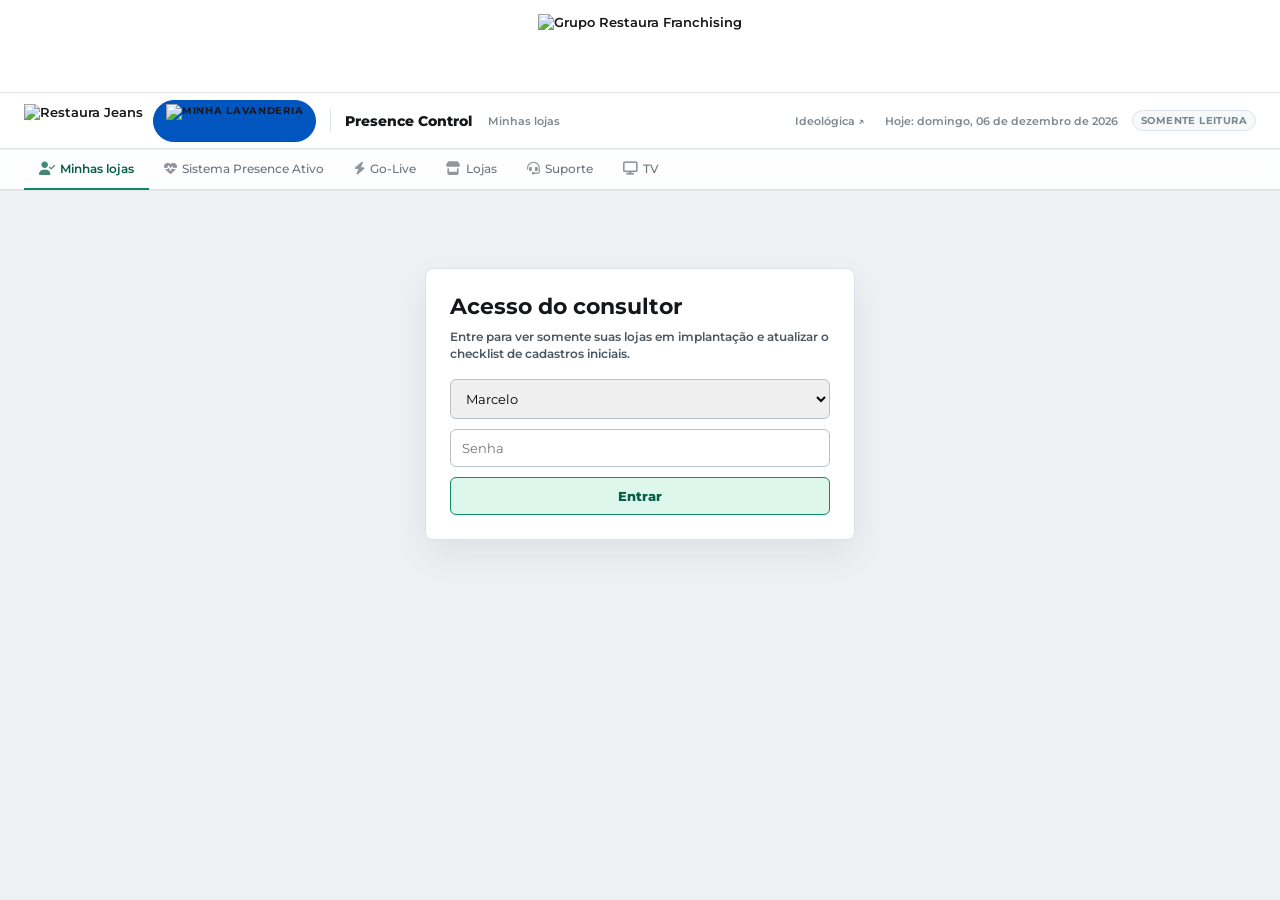
==== commit 087c99f8: "Atualiza URLs apos renomear o repositorio pra gruporestaura O repo no GitHub deixou de ser presence-" ====
--- a/index.html
+++ b/index.html
@@ -4,2807 +4,15 @@
 <meta charset="UTF-8">
 <meta name="viewport" content="width=device-width,initial-scale=1.0">
 <title>Presence Control</title>
-<meta name="description" content="Painel interno da franqueadora para acompanhamento de go-lives, implantações e operação Presence.">
-<link rel="canonical" href="https://douglasdbs1.github.io/presence-control/">
-<meta property="og:type" content="website">
-<meta property="og:locale" content="pt_BR">
-<meta property="og:site_name" content="Presence Control">
-<meta property="og:title" content="Presence Control">
-<meta property="og:description" content="Painel interno da franqueadora para acompanhamento de go-lives, implantações e operação Presence.">
-<meta property="og:url" content="https://douglasdbs1.github.io/presence-control/">
-<meta property="og:image" content="https://douglasdbs1.github.io/presence-control/og-image.png">
-<meta property="og:image:secure_url" content="https://douglasdbs1.github.io/presence-control/og-image.png">
-<meta property="og:image:type" content="image/png">
-<meta property="og:image:width" content="1200">
-<meta property="og:image:height" content="630">
-<meta property="og:image:alt" content="Presence Control - painel interno da franqueadora">
-<meta name="twitter:card" content="summary_large_image">
-<meta name="twitter:title" content="Presence Control">
-<meta name="twitter:description" content="Painel interno da franqueadora para acompanhamento de go-lives, implantações e operação Presence.">
-<meta name="twitter:image" content="https://douglasdbs1.github.io/presence-control/og-image.png">
-<link href="https://fonts.googleapis.com/css2?family=Montserrat:wght@400;500;600;700;800&display=swap" rel="stylesheet">
-<link href="https://cdnjs.cloudflare.com/ajax/libs/font-awesome/6.5.2/css/all.min.css" rel="stylesheet">
-<link href="https://cdn.jsdelivr.net/npm/flatpickr/dist/flatpickr.min.css" rel="stylesheet">
+<link rel="canonical" href="https://douglasdbs1.github.io/gruporestaura/presence/">
+<meta http-equiv="refresh" content="0; url=./presence/">
+<script>location.replace('./presence/');</script>
 <style>
-:root{
-  --bg:#f2f0ec;--surface:#fff;--surface2:#f7f5f1;--border:#e0ddd5;--border2:#c8c4bb;
-  --text:#111110;--text2:#5c5a56;--text3:#9b9a92;
-  --teal:#0a5c47;--teal-bg:#e0f5ec;--teal-mid:#158a61;
-  --indigo:#2d3a8c;--indigo-bg:#e0e4f8;
-  --red:#8b1a1a;--red-bg:#fce4e4;
-  --blue:#103d7c;--blue-bg:#dceafa;
-  --font:'Montserrat',system-ui,sans-serif;
-}
-*{box-sizing:border-box;margin:0;padding:0;}
-body{font-family:var(--font);font-weight:600;background:var(--bg);color:var(--text);font-size:13px;min-height:100vh;}
-
-/* HEADER */
-.topbar{background:#fff;border-bottom:1px solid var(--border);position:sticky;top:0;z-index:100;display:flex;align-items:center;padding:0 24px;gap:10px;height:52px;}
-.brand-pill{display:flex;align-items:center;gap:6px;padding:4px 10px;border-radius:6px;border:1px solid var(--border);font-size:10px;font-weight:700;letter-spacing:.07em;text-transform:uppercase;}
-.brand-pill.rj{background:linear-gradient(90deg,rgba(176,18,18,.08),rgba(20,30,100,.08));color:#1a1917;}
-.brand-pill.ml{background:rgba(0,85,190,.07);color:#1a1917;}
-.brand-dot{width:6px;height:6px;border-radius:50%;}
-.brand-dot.rj{background:linear-gradient(135deg,#c0392b,#19236e);}
-.brand-dot.ml{background:#0055be;}
-.divider{width:1px;height:22px;background:var(--border);margin:0 4px;}
-.sys-title{font-size:13px;font-weight:600;color:var(--text);}
-.sys-sub{font-size:11px;color:var(--text3);margin-left:6px;}
-.spacer{flex:1;}
-.topbar-date{font-size:11px;color:var(--text3);margin-right:4px;}
-.btn-save-all{display:flex;align-items:center;gap:5px;font-family:var(--font);font-size:11px;font-weight:600;padding:5px 12px;border:1px solid var(--teal-mid);background:var(--teal-bg);color:var(--teal);border-radius:6px;cursor:pointer;}
-.btn-save-all:hover{background:var(--teal-mid);color:#fff;}
-
-/* PAGE NAV */
-.page-nav{background:#fff;border-bottom:1px solid var(--border);position:sticky;top:52px;z-index:99;display:flex;padding:0 24px;}
-.pnav-btn{font-family:var(--font);font-size:12px;font-weight:500;padding:10px 14px;border:none;background:transparent;cursor:pointer;color:var(--text3);border-bottom:2px solid transparent;margin-bottom:-1px;display:flex;align-items:center;gap:5px;transition:color .15s;}
-.pnav-btn .pnav-icon{font-size:13px;opacity:.75;}
-.pnav-btn:hover{color:var(--text2);}
-.pnav-btn.on{color:var(--teal-mid);border-bottom-color:var(--teal-mid);font-weight:600;}
-.pnav-btn.disabled{cursor:default;opacity:.4;}
-
-/* CONTENT */
-.content{max-width:1360px;margin:0 auto;padding:20px 24px 60px;}
-
-/* STATS */
-.stats-row{display:grid;grid-template-columns:repeat(4,1fr);gap:10px;margin-bottom:14px;}
-.stat{background:#fff;border:1px solid var(--border);border-radius:10px;padding:14px 16px;}
-.stat .lbl{font-size:10px;font-weight:600;color:var(--text3);text-transform:uppercase;letter-spacing:.06em;margin-bottom:5px;}
-.stat .val{font-size:28px;font-weight:700;color:var(--text);line-height:1;}
-.stat .sub{font-size:11px;color:var(--text3);margin-top:3px;}
-.val.g{color:var(--teal-mid);}.val.i{color:var(--indigo);}.val.b{color:var(--blue);}
-
-/* HOME CONTEXT */
-.home-intro{background:#fff;border:1px solid var(--border);border-radius:10px;padding:15px 16px;margin-bottom:14px;display:grid;grid-template-columns:1fr auto;gap:12px;align-items:center;}
-.home-kicker{font-size:10px;font-weight:700;color:var(--teal-mid);text-transform:uppercase;letter-spacing:.07em;margin-bottom:4px;}
-.home-title{font-size:22px;font-weight:800;color:var(--text);line-height:1.05;}
-.home-sub{font-size:12px;color:var(--text2);margin-top:5px;line-height:1.45;max-width:720px;}
-.home-focus{display:flex;gap:7px;align-items:center;justify-content:flex-end;flex-wrap:wrap;}
-.focus-pill{font-size:10px;font-weight:700;padding:4px 8px;border-radius:999px;border:1px solid var(--border);background:var(--surface2);color:var(--text2);white-space:nowrap;}
-.focus-pill.hot{background:var(--red-bg);color:var(--red);border-color:#f2bcbc;}
-.focus-pill.ok{background:var(--teal-bg);color:var(--teal);border-color:#b5e8d5;}
-.action-row{display:grid;grid-template-columns:1fr 1fr;gap:10px;margin-bottom:16px;}
-.action-card{background:#fff;border:1px solid var(--border);border-radius:10px;overflow:hidden;}
-.action-hdr{padding:8px 14px;border-bottom:1px solid var(--border);display:flex;align-items:center;gap:7px;background:var(--surface2);}
-.action-title{font-size:10px;font-weight:700;text-transform:uppercase;letter-spacing:.07em;color:var(--text3);}
-.action-item{display:grid;grid-template-columns:1fr auto;gap:8px;align-items:center;padding:9px 14px;border-bottom:1px solid #f7f5f1;cursor:pointer;}
-.action-item:last-child{border-bottom:none;}
-.action-item:hover{background:#eef9f4;}
-.action-name{font-size:12px;font-weight:700;color:var(--text);}
-.action-name small{display:block;font-size:10px;font-weight:400;color:var(--text3);margin-top:1px;}
-.action-tag{font-size:10px;font-weight:700;white-space:nowrap;}
-.action-empty{padding:11px 14px;font-size:11px;color:var(--text3);font-style:italic;}
-@media(max-width:800px){.home-intro{grid-template-columns:1fr;}.home-focus{justify-content:flex-start;}.action-row{grid-template-columns:1fr;}}
-
-/* SPOTLIGHT */
-.spot-row{display:grid;grid-template-columns:1fr 1fr;gap:10px;margin-bottom:16px;}
-.spot-card{background:#fff;border:1px solid var(--border);border-radius:10px;overflow:hidden;}
-.spot-hdr{padding:8px 14px;border-bottom:1px solid var(--border);display:flex;align-items:center;gap:7px;}
-.spot-dot{width:6px;height:6px;border-radius:50%;}
-.spot-ttl{font-size:10px;font-weight:700;text-transform:uppercase;letter-spacing:.07em;color:var(--text3);}
-.spot-item{display:flex;align-items:center;justify-content:space-between;padding:9px 14px;border-bottom:1px solid #f7f5f1;gap:8px;}
-.spot-item:last-child{border-bottom:none;}
-.spot-name{font-size:12px;font-weight:600;color:var(--text);}
-.spot-name small{display:block;font-size:10px;font-weight:400;color:var(--text3);margin-top:1px;}
-.spot-date{font-size:12px;font-weight:700;white-space:nowrap;}
-.spot-empty{padding:11px 14px;font-size:11px;color:var(--text3);font-style:italic;}
-
-/* TOOLBAR */
-.toolbar{display:flex;flex-direction:column;gap:8px;margin-bottom:14px;}
-.tb-row{display:flex;gap:7px;align-items:center;flex-wrap:wrap;}
-.kb-card.stub-card{border-left:3px solid #b5e8d5;}
-.stub-row td{opacity:.85;}
-.tag-db{font-size:9px;font-weight:600;padding:1px 5px;background:#e6f8ef;color:var(--teal);border-radius:3px;border:1px solid #b5e8d5;}
-.view-tabs{display:flex;background:var(--surface2);border:1px solid var(--border);border-radius:7px;overflow:hidden;}
-.vtab{font-family:var(--font);font-size:11px;font-weight:500;padding:6px 12px;border:none;background:transparent;cursor:pointer;color:var(--text2);}
-.vtab.on{background:#fff;color:var(--text);}
-input.tb,select.tb{font-family:var(--font);font-size:12px;padding:6px 10px;border:1px solid var(--border2);background:#fff;color:#111110;border-radius:6px;outline:none;caret-color:#111110;}
-input.tb{width:180px;color:#111110;}
-input.tb:focus,select.tb:focus{border-color:var(--teal-mid);}
-.btn-sm{font-family:var(--font);font-size:11px;padding:5px 10px;border:1px solid var(--border2);background:#fff;color:var(--text2);border-radius:6px;cursor:pointer;}
-.btn-sm:hover{background:var(--surface2);}
-.btn-add{margin-left:auto;font-family:var(--font);font-size:12px;font-weight:600;padding:6px 14px;border:1px solid var(--teal-mid);background:var(--teal-bg);color:var(--teal);border-radius:6px;cursor:pointer;}
-.btn-add:hover{background:var(--teal-mid);color:#fff;}
-
-/* KANBAN */
-.kanban{display:grid;grid-template-columns:repeat(3,1fr);gap:12px;align-items:start;}
-.kb-col{background:#f0ede8;border-radius:10px;padding:10px;}
-.kb-col-hdr{display:flex;align-items:center;justify-content:space-between;margin-bottom:9px;}
-.kb-col-name{font-size:11px;font-weight:600;color:var(--text2);}
-.kb-col-cnt{font-size:10px;background:#fff;border:1px solid var(--border);border-radius:20px;padding:1px 7px;color:var(--text3);}
-.kb-card{background:#fff;border:1px solid var(--border);border-radius:8px;padding:10px 11px;margin-bottom:6px;cursor:pointer;transition:border-color .12s;}
-.kb-card:last-child{margin-bottom:0;}
-.kb-card:hover{border-color:var(--teal-mid);}
-.kb-card.overdue{border-left:3px solid #c0392b;}
-.kb-name{font-size:12px;font-weight:600;color:var(--text);margin-bottom:5px;}
-.kb-meta{display:flex;align-items:center;gap:5px;flex-wrap:wrap;margin-bottom:5px;}
-.kb-date{font-size:10px;color:var(--text3);}
-.kb-date.today{color:var(--teal-mid);font-weight:700;}
-.kb-prog{height:3px;background:var(--border);border-radius:2px;overflow:hidden;}
-.kb-prog-f{height:100%;background:var(--teal-mid);}
-.kb-empty{padding:10px;text-align:center;font-size:11px;color:var(--text3);}
-
-/* DASHBOARD */
-.dash-section{background:#fff;border:1px solid var(--border);border-radius:10px;overflow:hidden;margin-bottom:10px;}
-.dash-sec-hdr{display:flex;align-items:center;gap:10px;padding:11px 16px;cursor:pointer;user-select:none;background:var(--surface2);border-bottom:1px solid var(--border);}
-.dash-sec-hdr:hover{background:#eef9f4;}
-.dash-sec-title{font-size:12px;font-weight:700;color:var(--text);}
-.dash-sec-cnt{font-size:11px;font-weight:600;background:#fff;border:1px solid var(--border);border-radius:20px;padding:1px 8px;color:var(--text2);}
-.dash-arrow{font-size:10px;color:var(--text3);margin-left:auto;transition:transform .2s;}
-.dash-arrow.open{transform:rotate(180deg);}
-.dash-body{display:none;}
-.dash-body.open{display:block;}
-.dash-row{display:grid;grid-template-columns:90px 1fr auto 100px;gap:10px;align-items:center;padding:9px 16px;border-bottom:1px solid var(--border);cursor:pointer;}
-.dash-row:last-child{border-bottom:none;}
-.dash-row:hover{background:#eef9f4!important;}
-.dash-row.dash-overdue{border-left:3px solid #c0392b;}
-.dash-date{font-size:12px;font-weight:700;color:var(--text2);white-space:nowrap;}
-.dash-name{font-size:12px;font-weight:600;color:var(--text);}
-.dash-tags{display:flex;gap:4px;align-items:center;}
-.dash-meta{font-size:11px;font-weight:600;text-align:right;white-space:nowrap;}
-.dash-empty{padding:12px 16px;font-size:11px;color:var(--text3);font-style:italic;}
-@media(max-width:800px){.dash-row{grid-template-columns:70px 1fr auto;}.dash-meta{display:none;}}
-
-/* TAGS */
-.tag-rj{font-size:9px;font-weight:700;padding:1px 5px;background:linear-gradient(90deg,#b41414,#19236e);color:#fff;}
-.tag-ml{font-size:9px;font-weight:700;padding:1px 5px;background:#0055be;color:#fff;}
-.tag-mega{font-size:9px;font-weight:700;padding:1px 5px;background:#0a5c47;color:#fff;}
-.tag-crm{font-size:9px;font-weight:800;padding:1px 5px;background:#fff3d6;color:#8a5a00;border:1px solid #edcf86;border-radius:3px;}
-.tag-resp{font-size:9px;font-weight:600;padding:1px 6px;background:var(--indigo-bg);color:var(--indigo);border-radius:3px;}
-.store-num-pill{display:inline-flex;align-items:center;font-size:9px;font-weight:700;line-height:1;padding:3px 6px;border-radius:999px;background:#f0ede8;color:var(--text3);border:1px solid var(--border);white-space:nowrap;vertical-align:middle;}
-.store-num-pill.before{margin-right:6px;}
-.store-num-pill.after{margin-left:6px;}
-.badge{display:inline-flex;font-size:10px;font-weight:600;padding:2px 7px;border-radius:20px;}
-.badge.aberto{background:var(--indigo-bg);color:var(--indigo);}
-.badge.agendado{background:var(--teal-bg);color:var(--teal);}
-.badge.concluido{background:var(--blue-bg);color:var(--blue);}
-.step-pill{display:inline-flex;font-size:10px;font-weight:700;padding:3px 7px;border-radius:999px;white-space:nowrap;border:1px solid var(--border);background:var(--surface2);color:var(--text2);}
-.step-pill.ok{background:var(--blue-bg);color:var(--blue);border-color:#b8d2ef;}
-.step-pill.soon,.step-pill.scheduled{background:var(--teal-bg);color:var(--teal);border-color:#b5e8d5;}
-.step-pill.pending{background:var(--indigo-bg);color:var(--indigo);border-color:#c4caef;}
-.step-pill.risk{background:var(--red-bg);color:var(--red);border-color:#f2bcbc;}
-.quick-tabs{display:flex;gap:5px;align-items:center;flex-wrap:wrap;}
-.qtab{font-family:var(--font);font-size:11px;font-weight:700;padding:5px 9px;border:1px solid var(--border);background:#fff;color:var(--text2);border-radius:999px;cursor:pointer;}
-.qtab:hover{background:var(--surface2);}
-.qtab.on{background:var(--text);border-color:var(--text);color:#fff;}
-.qt-label{font-size:10px;font-weight:700;color:var(--text3);text-transform:uppercase;letter-spacing:.05em;margin-right:1px;}
-.consultor-tabs .qtab.on{background:var(--indigo);border-color:var(--indigo);color:#fff;}
-
-/* TABLE */
-.table-wrap{background:#fff;border:1px solid var(--border);border-radius:10px;overflow:hidden;}
-table{width:100%;border-collapse:collapse;font-size:12px;}
-thead th{background:var(--surface2);padding:8px 11px;text-align:left;font-weight:600;font-size:10px;color:var(--text3);border-bottom:1px solid var(--border);text-transform:uppercase;letter-spacing:.05em;cursor:pointer;white-space:nowrap;}
-thead th.sorted .sa{color:var(--teal-mid);opacity:1;}
-.sa{font-size:9px;margin-left:3px;opacity:.3;}
-tbody tr{border-bottom:1px solid var(--border);cursor:pointer;}
-tbody tr:nth-child(odd){background:#fff;}
-tbody tr:nth-child(even){background:#faf9f6;}
-tbody tr:last-child{border-bottom:none;}
-tbody tr:hover{background:#eef9f4!important;}
-tbody tr.over{border-left:3px solid #c0392b;}
-td{padding:8px 11px;vertical-align:middle;}
-td.lc{font-weight:600;}
-td.lc .sub{font-size:10px;font-weight:400;color:var(--text3);}
-td.nc,td.oc{color:var(--text3);font-size:11px;}
-td.oc{max-width:200px;overflow:hidden;text-overflow:ellipsis;white-space:nowrap;}
-.flow-dots{display:flex;gap:2px;}
-.fd{width:11px;height:11px;border-radius:2px;border:1.5px solid var(--border2);background:#fff;}
-.fd.done{background:var(--teal-mid);border-color:var(--teal-mid);}
-.fd.next{border-color:var(--indigo);}
-.days-ok{color:var(--teal-mid);font-weight:600;font-size:11px;}
-.days-near{color:var(--indigo);font-weight:600;font-size:11px;}
-.days-over{color:#c0392b;font-weight:600;font-size:11px;}
-.days-none{color:var(--text3);font-size:11px;}
-
-/* FASE */
-.fase-grid{display:grid;grid-template-columns:1fr 1fr;gap:12px;}
-.fase-card{background:#fff;border:1px solid var(--border);border-radius:10px;overflow:hidden;}
-.fase-hdr{padding:9px 13px;background:var(--surface2);border-bottom:1px solid var(--border);display:flex;align-items:center;justify-content:space-between;}
-.fase-hdr .ft{font-size:12px;font-weight:600;}
-.fase-hdr .fc{font-size:10px;color:var(--text3);}
-.fase-row{display:flex;align-items:center;justify-content:space-between;padding:7px 13px;border-bottom:1px solid var(--border);font-size:11px;}
-.fase-row:last-child{border-bottom:none;}
-.fase-row .fn{font-weight:500;}
-.fase-sem{padding:7px 13px;font-size:11px;color:var(--text3);font-style:italic;}
-
-/* TIMELINE */
-.tl-month{margin-bottom:1.25rem;}
-.tl-hdr{font-size:10px;font-weight:700;text-transform:uppercase;letter-spacing:.07em;color:var(--text3);padding-bottom:6px;border-bottom:1px solid var(--border);margin-bottom:8px;}
-.tl-item{display:flex;align-items:center;gap:12px;padding:8px 12px;background:#fff;border:1px solid var(--border);border-radius:8px;margin-bottom:6px;cursor:pointer;}
-.tl-item:hover{border-color:var(--teal-mid);}
-.tl-dt{width:44px;font-size:13px;font-weight:700;flex-shrink:0;}
-.tl-name{flex:1;font-size:12px;font-weight:600;}
-.tl-name small{display:block;font-size:10px;font-weight:400;color:var(--text3);}
-
-/* CONCLUDED */
-.cc-grid{display:grid;grid-template-columns:repeat(2,1fr);gap:12px;}
-.cc-card{background:#fff;border:1px solid var(--border);border-radius:10px;overflow:hidden;}
-.cc-hdr{padding:11px 13px;border-bottom:1px solid #f0ede8;display:flex;align-items:center;gap:9px;}
-.cc-av{width:34px;height:34px;border-radius:50%;display:flex;align-items:center;justify-content:center;font-size:11px;font-weight:700;color:#fff;flex-shrink:0;}
-.cc-name{font-size:13px;font-weight:600;color:var(--text);}
-.cc-sub{font-size:10px;color:var(--text3);}
-.cc-badges{display:flex;gap:5px;margin-left:auto;}
-.cc-b{font-size:10px;font-weight:700;padding:2px 6px;border-radius:20px;}
-.cc-b.ag{background:var(--teal-bg);color:var(--teal);}
-.cc-b.ab{background:#ede0f8;color:#5a2d8c;}
-.cc-b.ok{background:var(--blue-bg);color:var(--blue);}
-.cc-row{display:flex;align-items:center;gap:7px;padding:7px 13px;border-bottom:1px solid #f7f5f1;}
-.cc-row:last-child{border-bottom:none;}
-.cc-loja{flex:1;font-size:11px;font-weight:500;color:var(--text);}
-.cc-num{font-size:10px;color:var(--text3);}
-.pill-hoje{font-size:9px;font-weight:700;padding:2px 7px;border-radius:20px;background:var(--teal-bg);color:var(--teal);white-space:nowrap;}
-.pill-agendado{font-size:9px;font-weight:600;padding:2px 7px;border-radius:20px;background:var(--blue-bg);color:var(--blue);white-space:nowrap;}
-.pill-aberto{font-size:9px;font-weight:600;padding:2px 7px;border-radius:20px;background:#ede0f8;color:#5a2d8c;white-space:nowrap;}
-.pill-ativo{font-size:9px;font-weight:600;padding:2px 7px;border-radius:20px;background:var(--teal-bg);color:var(--teal);white-space:nowrap;}
-.conc-toggle{display:flex;align-items:center;gap:8px;cursor:pointer;padding:9px 0;border-top:1px solid var(--border);margin-top:1.5rem;user-select:none;}
-.conc-label{font-size:10px;font-weight:700;color:var(--text3);text-transform:uppercase;letter-spacing:.06em;}
-.conc-cnt{font-size:10px;background:var(--blue-bg);color:var(--blue);padding:1px 7px;border-radius:20px;font-weight:600;}
-.conc-arrow{font-size:10px;color:var(--text3);margin-left:auto;transition:transform .2s;}
-.conc-toggle.open .conc-arrow{transform:rotate(180deg);}
-.conc-body{display:none;}
-.conc-body.open{display:block;}
-.conc-table tbody tr:nth-child(odd){background:#f7f6f3;}
-.conc-table tbody tr:nth-child(even){background:#f1efeb;}
-.conc-table td{color:var(--text3);}
-.conc-table td.lc{color:var(--text2);}
-
-/* DB */
-.db-stats{display:grid;grid-template-columns:repeat(4,1fr);gap:10px;margin-bottom:14px;}
-.db-stat{background:#fff;border:1px solid var(--border);border-radius:10px;padding:13px 15px;}
-.db-stat .lbl{font-size:10px;font-weight:600;color:var(--text3);text-transform:uppercase;letter-spacing:.06em;margin-bottom:4px;}
-.db-stat .val{font-size:24px;font-weight:700;}
-.rede-rj{display:inline-flex;font-size:10px;font-weight:700;padding:2px 8px;background:linear-gradient(135deg,rgba(180,20,20,1) 30%,rgba(25,35,110,1) 70%);color:#fff;}
-.rede-ml{display:inline-flex;font-size:10px;font-weight:700;padding:2px 8px;background:#0055be;color:#fff;}
-.rede-mega{display:inline-flex;font-size:10px;font-weight:700;padding:2px 8px;background:#0a5c47;color:#fff;}
-.status-db{display:inline-flex;font-size:10px;font-weight:700;padding:2px 8px;}
-.status-db.antigo{background:#f0ede8;color:#6b6960;}
-.status-db.transicao{background:var(--indigo-bg);color:var(--indigo);}
-.status-db.ativo{background:var(--teal-bg);color:var(--teal);}
-.rede-toggle{display:flex;border:1px solid var(--border2);border-radius:6px;overflow:hidden;}
-.rede-opt{font-family:var(--font);font-size:12px;font-weight:500;padding:6px 12px;border:none;background:transparent;cursor:pointer;color:var(--text2);}
-.rede-opt.on{background:var(--teal-mid);color:#fff;}
-
-/* MODAL */
-.overlay{display:none;position:fixed;inset:0;background:rgba(0,0,0,.45);z-index:200;align-items:center;justify-content:center;}
-.overlay.open{display:flex;}
-.modal{background:#fff;width:620px;max-width:96vw;max-height:92vh;overflow-y:auto;border-radius:12px;box-shadow:0 8px 40px rgba(0,0,0,.15);}
-.mhdr{padding:16px 20px 13px;border-bottom:1px solid var(--border);display:flex;align-items:center;justify-content:space-between;}
-.mhdr h2{font-size:14px;font-weight:700;}
-.xbtn{font-size:20px;cursor:pointer;color:var(--text3);border:none;background:none;line-height:1;padding:0 5px;border-radius:4px;}
-.xbtn:hover{background:var(--surface2);}
-.mbody{padding:18px 20px;}
-.fg-grid{display:grid;grid-template-columns:1fr 1fr;gap:11px;margin-bottom:14px;}
-.fg{display:flex;flex-direction:column;gap:4px;}
-.fg.full{grid-column:1/-1;}
-.fg label{font-size:10px;font-weight:700;color:var(--text2);text-transform:uppercase;letter-spacing:.05em;}
-.fg input,.fg select{font-family:var(--font);font-size:12px;padding:7px 9px;border:1px solid var(--border2);background:#fff;color:var(--text);border-radius:6px;outline:none;}
-.fg input:focus,.fg select:focus{border-color:var(--teal-mid);}
-.fg textarea{font-family:var(--font);font-size:12px;padding:8px 10px;border:1px solid var(--border2);background:#fff;color:var(--text);border-radius:6px;outline:none;resize:vertical;min-height:80px;line-height:1.55;}
-.fg textarea:focus{border-color:var(--teal-mid);}
-/* log */
-.log-sec{border:1px solid var(--border);min-height:120px;max-height:220px;overflow-y:auto;padding:4px 10px;margin-top:5px;background:var(--surface2);border-radius:6px;}
-.log-entry{font-size:11px;line-height:1.6;padding:7px 0;border-bottom:1px solid var(--border);display:flex;flex-direction:column;gap:3px;}
-.log-entry:last-child{border-bottom:none;}
-.log-ts{font-size:10px;color:var(--text3);font-weight:600;}
-.log-txt{color:var(--text2);}
-.log-acts{display:flex;gap:5px;margin-top:2px;}
-.lbtn{font-family:var(--font);font-size:10px;padding:2px 7px;border:1px solid var(--border2);background:transparent;color:var(--text3);border-radius:4px;cursor:pointer;}
-.lbtn:hover{background:var(--surface2);color:var(--text);}
-.lbtn.del:hover{background:var(--red-bg);color:var(--red);border-color:var(--red-bg);}
-.log-edit-area{font-family:var(--font);font-size:11px;padding:5px 8px;border:1px solid var(--teal-mid);background:#fff;color:var(--text);resize:vertical;min-height:46px;width:100%;border-radius:4px;outline:none;}
-.add-note{display:flex;gap:6px;margin-top:7px;}
-.add-note textarea{flex:1;font-family:var(--font);font-size:12px;padding:6px 8px;border:1px solid var(--border2);background:#fff;color:var(--text);border-radius:6px;resize:none;min-height:46px;outline:none;}
-.add-note textarea:focus{border-color:var(--teal-mid);}
-.btn-note{font-family:var(--font);font-size:11px;font-weight:600;padding:6px 11px;border:1px solid var(--teal-mid);background:var(--teal-bg);color:var(--teal);border-radius:6px;cursor:pointer;align-self:flex-end;white-space:nowrap;}
-.btn-note:hover{background:var(--teal-mid);color:#fff;}
-/* flow */
-.flow-sec{margin-bottom:16px;}
-.flow-sec-title{font-size:10px;font-weight:700;color:var(--text2);text-transform:uppercase;letter-spacing:.05em;margin-bottom:8px;}
-.flow-steps{border:1px solid var(--border);border-radius:8px;overflow:hidden;}
-.fstep{display:flex;align-items:flex-start;gap:10px;padding:10px 13px;border-bottom:1px solid var(--border);}
-.fstep:last-child{border-bottom:none;}
-.fstep.done{background:#f0faf5;}
-.fstep.locked{background:var(--surface2);opacity:.55;}
-.fstep.next{background:#f5f7ff;}
-.fstep-chk{margin-top:1px;flex-shrink:0;}
-.fstep-chk input[type=checkbox]{width:15px;height:15px;cursor:pointer;accent-color:var(--teal-mid);}
-.fstep-chk input:disabled{cursor:not-allowed;}
-.fstep-info{flex:1;}
-.fstep-label{font-size:12px;font-weight:600;color:var(--text);margin-bottom:3px;display:flex;align-items:center;gap:5px;}
-.step-num{font-size:9px;font-weight:700;background:var(--surface2);border:1px solid var(--border);color:var(--text3);padding:1px 5px;border-radius:3px;}
-.lock-msg{font-size:10px;font-weight:400;color:var(--text3);font-style:italic;}
-.fstep-date input{font-family:var(--font);font-size:11px;padding:4px 8px;border:1px solid var(--border2);background:#fff;color:var(--text);border-radius:5px;outline:none;width:180px;}
-.fstep-date input:focus{border-color:var(--teal-mid);}
-.fstep-date input:disabled{background:var(--surface2);color:var(--text3);cursor:not-allowed;}
-/* footer */
-.mfooter{padding:10px 20px 16px;display:flex;gap:7px;justify-content:flex-end;border-top:1px solid var(--border);}
-.btn-save{font-family:var(--font);font-size:12px;font-weight:600;padding:7px 20px;border:none;border-radius:6px;background:var(--teal-mid);color:#fff;cursor:pointer;}
-.btn-save:hover{background:var(--teal);}
-.btn-cancel{font-family:var(--font);font-size:12px;padding:7px 14px;border:1px solid var(--border2);background:#fff;color:var(--text2);border-radius:6px;cursor:pointer;}
-.btn-del{font-family:var(--font);font-size:12px;padding:7px 14px;border:1px solid var(--red-bg);background:var(--red-bg);color:var(--red);border-radius:6px;cursor:pointer;margin-right:auto;}
-.del-confirm{display:flex;gap:6px;align-items:center;margin-top:4px;}
-.no-results{padding:3rem;text-align:center;color:var(--text3);}
-
-@media(max-width:800px){
-  .stats-row,.db-stats{grid-template-columns:repeat(2,1fr);}
-  .spot-row,.kanban,.fase-grid{grid-template-columns:1fr;}
-  .content{padding:12px;}
-}
-
-/* READ ONLY / ADMIN */
-body.viewer .edit-only{display:none!important;}
-body.admin.locked .edit-only{display:none!important;}
-body.viewer .kb-card, body.viewer tbody tr, body.viewer .tl-item, body.viewer .active-card{cursor:default;}
-body.admin.locked .kb-card, body.admin.locked tbody tr, body.admin.locked .tl-item, body.admin.locked .active-card{cursor:default;}
-.readonly-pill{font-size:10px;font-weight:700;padding:3px 8px;border:1px solid var(--border);border-radius:999px;background:var(--surface2);color:var(--text3);letter-spacing:.04em;text-transform:uppercase;}
-.login-box{background:#fff;border:1px solid var(--border);border-radius:12px;padding:18px 20px;max-width:380px;margin:40px auto;box-shadow:0 4px 24px rgba(0,0,0,.08);}
-.login-box h2{font-size:16px;margin-bottom:6px;}
-.login-box p{font-size:12px;color:var(--text2);line-height:1.5;margin-bottom:12px;}
-.login-box input{width:100%;font-family:var(--font);font-size:13px;padding:9px 10px;border:1px solid var(--border2);border-radius:6px;margin-bottom:10px;}
-.login-box button{font-family:var(--font);font-size:12px;font-weight:700;padding:8px 14px;border:1px solid var(--teal-mid);background:var(--teal-bg);color:var(--teal);border-radius:6px;cursor:pointer;}
-.login-box button:hover{background:var(--teal-mid);color:#fff;}
-
-/* SUPPORT */
-.support-layout{display:grid;grid-template-columns:1.35fr .65fr;gap:12px;align-items:start;}
-.support-panel{background:#fff;border:1px solid var(--border);border-radius:10px;overflow:hidden;}
-.support-panel-hdr{padding:10px 13px;background:var(--surface2);border-bottom:1px solid var(--border);display:flex;align-items:center;justify-content:space-between;gap:8px;}
-.support-panel-title{font-size:12px;font-weight:700;color:var(--text);}
-.support-list{display:flex;flex-direction:column;}
-.support-ticket{display:grid;grid-template-columns:96px 1fr auto;gap:10px;align-items:center;padding:10px 13px;border-bottom:1px solid var(--border);cursor:pointer;}
-.support-ticket:last-child{border-bottom:none;}
-.support-ticket:hover{background:#eef9f4;}
-.support-id{font-size:12px;font-weight:700;color:var(--text);}
-.support-main{min-width:0;}
-.support-store{font-size:12px;font-weight:700;color:var(--text);white-space:nowrap;overflow:hidden;text-overflow:ellipsis;}
-.support-sub{font-size:10px;color:var(--text3);margin-top:2px;white-space:nowrap;overflow:hidden;text-overflow:ellipsis;}
-.support-meta{display:flex;align-items:center;gap:5px;justify-content:flex-end;flex-wrap:wrap;}
-.support-history{padding:9px 13px;border-bottom:1px solid #f7f5f1;}
-.support-history:last-child{border-bottom:none;}
-.support-history .dt{font-size:10px;color:var(--text3);font-weight:600;margin-bottom:3px;}
-.support-history .txt{font-size:11px;color:var(--text2);line-height:1.35;}
-.support-empty{padding:13px;font-size:11px;color:var(--text3);font-style:italic;}
-.ticket-status{display:inline-flex;font-size:10px;font-weight:700;padding:2px 7px;border-radius:20px;white-space:nowrap;}
-.ticket-status.aberto{background:#fce4e4;color:#8b1a1a;}
-.ticket-status.andamento{background:var(--indigo-bg);color:var(--indigo);}
-.ticket-status.fechado{background:var(--blue-bg);color:var(--blue);}
-.ticket-origin{display:inline-flex;font-size:9px;font-weight:700;padding:2px 6px;border-radius:4px;background:#f0ede8;color:var(--text2);text-transform:uppercase;}
-.ticket-origin.email{background:#e0e4f8;color:#2d3a8c;}
-.ticket-origin.manual{background:#e6f8ef;color:#0a5c47;}
-.ticket-origin.zoho{background:#fff3d8;color:#7a4b00;}
-@media(max-width:900px){.support-layout{grid-template-columns:1fr;}.support-ticket{grid-template-columns:78px 1fr;}.support-meta{grid-column:1/-1;justify-content:flex-start;}}
-
-/* CRM */
-.sign-bar{position:relative;display:grid;grid-template-columns:1fr auto;gap:7px;align-items:center;margin-top:8px;}
-.sign-track{height:5px;background:#edf0f2;border-radius:999px;overflow:hidden;}
-.sign-fill{height:100%;border-radius:999px;}
-.sign-days{font-size:9px;font-weight:800;white-space:nowrap;}
-.sign-tip{display:none;position:absolute;left:0;bottom:15px;z-index:5;width:230px;background:#111110;color:#fff;border-radius:6px;padding:8px 9px;box-shadow:0 10px 24px rgba(0,0,0,.18);}
-.sign-tip b{display:block;font-size:10px;margin-bottom:3px;}
-.sign-tip small{display:block;font-size:9px;color:#d9d9d9;font-weight:500;}
-.sign-bar:hover .sign-tip{display:block;}
-.kb-date.crm{color:#8a5a00;font-weight:800;}
-
-/* TV */
-body.tv-mode{background:#0f1417;overflow:hidden;}
-body.tv-mode .logo-bar,body.tv-mode .topbar,body.tv-mode .page-nav{display:none;}
-body.tv-mode .content{max-width:none;padding:0;background:#0f1417;}
-.tv-wrap{height:100vh;background:#0f1417;color:#f6f8f7;padding:20px 28px 22px;display:grid;grid-template-rows:auto minmax(0,1fr) auto auto;gap:14px;overflow:hidden;}
-.tv-head{display:grid;grid-template-columns:1fr auto;gap:18px;align-items:start;}
-.tv-kicker{font-size:13px;font-weight:800;letter-spacing:.14em;text-transform:uppercase;color:#7ee0b3;margin-bottom:6px;}
-.tv-title{font-size:clamp(34px,5vw,72px);font-weight:850;line-height:.95;text-transform:uppercase;}
-.tv-sub{font-size:clamp(14px,1.25vw,20px);font-weight:600;color:#aeb9bd;margin-top:10px;}
-.tv-clock{text-align:right;}
-.tv-time{font-size:clamp(38px,4.8vw,70px);font-weight:850;line-height:1;color:#fff;}
-.tv-date{font-size:clamp(17px,1.5vw,24px);font-weight:700;color:#aeb9bd;margin-top:6px;text-transform:uppercase;letter-spacing:.08em;}
-.tv-stage{min-height:0;display:grid;grid-template-columns:1fr 250px;gap:18px;}
-.tv-slides{min-height:0;}
-.tv-rail{display:grid;gap:14px;align-content:start;}
-.tv-rail .tv-stat .n{font-size:clamp(38px,4vw,64px);}
-.tv-rail .tv-stat.ok .n{color:#7ee0b3;}
-.tv-progress{height:6px;border-radius:999px;background:#232e34;overflow:hidden;}
-.tv-progress-fill{height:100%;width:0;border-radius:999px;background:#7ee0b3;}
-@keyframes tvprog{from{width:0}to{width:100%}}
-.tv-slide{display:none;min-height:100%;animation:tvFade .45s ease;}
-.tv-slide.on{display:block;}
-@keyframes tvFade{from{opacity:.65;transform:translateY(8px)}to{opacity:1;transform:translateY(0)}}
-.tv-grid{display:grid;grid-template-columns:1.45fr .55fr;gap:22px;height:100%;}
-.tv-main-list{display:grid;gap:14px;align-content:start;}
-.tv-gl-card{display:grid;grid-template-columns:118px 1fr auto;gap:18px;align-items:center;background:#182026;border:1px solid #2b363c;border-left:8px solid #7ee0b3;border-radius:8px;padding:18px 22px;min-height:112px;}
-.tv-gl-card.today{border-left-color:#ffcf5a;background:#242313;}
-.tv-gl-card.risk{border-left-color:#ff7777;background:#26191b;}
-.tv-day{font-size:48px;font-weight:850;line-height:.9;color:#fff;}
-.tv-mon{font-size:15px;font-weight:850;text-transform:uppercase;color:#aeb9bd;margin-top:5px;}
-.tv-store{font-size:clamp(24px,2.6vw,42px);font-weight:850;line-height:1.04;color:#fff;white-space:nowrap;overflow:hidden;text-overflow:ellipsis;}
-.tv-consultor{font-size:clamp(22px,2.1vw,34px);font-weight:850;color:#fff;margin-top:8px;line-height:1.05;white-space:nowrap;overflow:hidden;text-overflow:ellipsis;}
-.tv-consultor span{color:#7ee0b3;}
-.tv-meta{display:flex;gap:8px;align-items:center;flex-wrap:wrap;margin-top:9px;color:#aeb9bd;font-size:14px;font-weight:700;}
-.tv-pill{display:inline-flex;align-items:center;gap:5px;border:1px solid #34434a;background:#202b31;color:#dfe7e4;border-radius:999px;padding:4px 10px;font-size:12px;font-weight:850;white-space:nowrap;}
-.tv-pill.hot{background:#3c2020;border-color:#744040;color:#ffb0a8;}
-.tv-pill.good{background:#133329;border-color:#27644f;color:#7ee0b3;}
-.tv-pill.crm{background:#3a300f;border-color:#80692e;color:#ffdf86;}
-.tv-when{text-align:right;min-width:124px;}
-.tv-when b{display:block;font-size:clamp(24px,2.3vw,38px);line-height:1;color:#fff;}
-.tv-when span{font-size:13px;text-transform:uppercase;letter-spacing:.08em;color:#aeb9bd;}
-.tv-side{display:grid;gap:14px;align-content:start;}
-.tv-stat{background:#182026;border:1px solid #2b363c;border-radius:8px;padding:18px;}
-.tv-stat .n{font-size:clamp(42px,5vw,78px);font-weight:850;line-height:.9;color:#fff;}
-.tv-stat .l{font-size:14px;font-weight:800;color:#aeb9bd;text-transform:uppercase;letter-spacing:.08em;margin-top:8px;}
-.tv-section-title{font-size:clamp(30px,3.2vw,48px);font-weight:850;margin-bottom:18px;color:#fff;}
-.tv-week{display:grid;grid-template-columns:1fr;gap:10px;height:100%;}
-.tv-daycol{background:#182026;border:1px solid #2b363c;border-radius:8px;padding:14px 20px;min-width:0;display:grid;grid-template-columns:178px 1fr;gap:16px;align-items:start;min-height:102px;}
-.tv-daycol.today{border-color:#ffcf5a;box-shadow:inset 0 0 0 1px #ffcf5a;}
-.tv-dayname{font-size:clamp(26px,2.8vw,40px);font-weight:850;text-transform:uppercase;letter-spacing:.04em;color:#fff;line-height:1;}
-.tv-week-items{display:grid;gap:8px;}
-.tv-week-item{background:#202b31;border:1px solid #34434a;border-radius:7px;padding:10px 14px;margin-bottom:0;}
-.tv-week-store{font-size:clamp(24px,2.35vw,34px);font-weight:850;color:#fff;white-space:nowrap;overflow:hidden;text-overflow:ellipsis;line-height:1.04;}
-.tv-week-meta{font-size:clamp(16px,1.45vw,22px);font-weight:800;color:#aeb9bd;margin-top:8px;display:flex;gap:10px;align-items:center;flex-wrap:wrap;}
-.tv-risk-list{display:grid;grid-template-columns:1fr;gap:12px;}
-.tv-risk-viewport{height:348px;overflow:hidden;}
-.tv-risk-viewport.roll .tv-risk-list{animation:tvRiskRoll var(--risk-duration,18s) linear infinite alternate;}
-@keyframes tvRiskRoll{from{transform:translateY(0)}to{transform:translateY(var(--risk-offset,0))}}
-.tv-risk-card{background:#182026;border:1px solid #2b363c;border-left:8px solid #ff7777;border-radius:8px;padding:18px 22px;min-height:108px;display:flex;align-items:center;justify-content:space-between;gap:18px;}
-.tv-risk-card.warn{border-left-color:#ffcf5a;}
-.tv-risk-main{min-width:0;}
-.tv-risk-title{font-size:clamp(34px,3.5vw,54px);font-weight:850;color:#fff;white-space:nowrap;overflow:hidden;text-overflow:ellipsis;line-height:1;}
-.tv-risk-meta{font-size:clamp(18px,1.6vw,26px);font-weight:800;color:#aeb9bd;margin-top:12px;display:flex;gap:12px;flex-wrap:wrap;align-items:center;}
-.tv-risk-days{text-align:right;flex-shrink:0;}
-.tv-risk-days b{display:block;font-size:clamp(44px,4.4vw,72px);font-weight:850;line-height:.95;color:#ffcf5a;}
-.tv-risk-days.hot b{color:#ff8f85;}
-.tv-risk-days b small{font-size:.45em;font-weight:850;color:#aeb9bd;}
-.tv-risk-days span{font-size:15px;font-weight:800;text-transform:uppercase;letter-spacing:.08em;color:#aeb9bd;}
-.tv-empty{height:100%;display:flex;align-items:center;justify-content:center;text-align:center;color:#aeb9bd;font-size:clamp(34px,3vw,52px);font-weight:850;background:#182026;border:1px dashed #34434a;border-radius:8px;padding:30px;}
-.tv-foot{display:grid;grid-template-columns:1fr auto;gap:18px;align-items:center;color:#aeb9bd;font-size:16px;font-weight:800;}
-.tv-dots{display:flex;gap:8px;}
-.tv-dot{width:34px;height:5px;border-radius:999px;background:#34434a;}
-.tv-dot.on{background:#7ee0b3;}
-@media(max-width:900px){.tv-wrap{padding:18px;}.tv-head,.tv-grid,.tv-stage{grid-template-columns:1fr;}.tv-rail{grid-template-columns:repeat(3,1fr);}.tv-clock{text-align:left;}.tv-gl-card{grid-template-columns:76px 1fr;}.tv-when{grid-column:1/-1;text-align:left;}.tv-week,.tv-risk-list{grid-template-columns:1fr;}.tv-daycol{grid-template-columns:1fr;}.tv-store,.tv-week-store,.tv-risk-title{white-space:normal;}.tv-foot{grid-template-columns:1fr;}}
-
-/* ACTIVE PRESENCE */
-.active-grid{display:grid;grid-template-columns:repeat(auto-fill,minmax(258px,1fr));gap:14px;}
-.active-card{position:relative;min-height:174px;background:linear-gradient(180deg,#fff 0,#fbfcfd 100%);border:1px solid var(--border);border-radius:12px;padding:20px 16px 14px;cursor:pointer;overflow:hidden;text-align:center;display:flex;flex-direction:column;align-items:center;justify-content:flex-start;transition:transform .14s ease,box-shadow .14s ease,border-color .14s ease;}
-.active-card:before{content:"";position:absolute;left:0;right:0;top:0;height:7px;background:#d8e0e7;box-shadow:0 1px 0 rgba(255,255,255,.65) inset;}
-.active-card:hover{transform:translateY(-2px);}
-.active-card.ok{border-color:#98dec0;box-shadow:0 0 0 1px rgba(15,139,99,.10),0 0 20px rgba(15,139,99,.18),0 12px 30px rgba(21,23,26,.06);}
-.active-card.yellow{border-color:#edd06b;box-shadow:0 0 0 1px rgba(201,154,20,.13),0 0 20px rgba(201,154,20,.22),0 12px 30px rgba(21,23,26,.06);}
-.active-card.orange{border-color:#ec9b43;box-shadow:0 0 0 1px rgba(207,103,21,.16),0 0 22px rgba(207,103,21,.26),0 12px 30px rgba(21,23,26,.06);}
-.active-card.red{border-color:#e47777;box-shadow:0 0 0 1px rgba(157,28,28,.16),0 0 24px rgba(157,28,28,.30),0 12px 30px rgba(21,23,26,.07);}
-.active-card.blue{border-color:#90c8f3;box-shadow:0 0 0 1px rgba(21,85,154,.12),0 0 20px rgba(21,85,154,.20),0 12px 30px rgba(21,23,26,.06);}
-.active-card.ok:before{background:linear-gradient(90deg,#10a66f,#87dfb6);}
-.active-card.yellow:before{background:linear-gradient(90deg,#d69d00,#f2d76b);}
-.active-card.orange:before{background:linear-gradient(90deg,#c85b00,#f2a65a);}
-.active-card.red:before{background:linear-gradient(90deg,#a91919,#ee8585);}
-.active-card.blue:before{background:linear-gradient(90deg,#1765ad,#8dc8f3);}
-.active-card.pulse{animation:activePulse 1.6s ease-in-out infinite;}
-@keyframes activePulse{0%,100%{box-shadow:0 0 0 1px rgba(157,28,28,.14),0 0 16px rgba(157,28,28,.22),0 10px 26px rgba(21,23,26,.05);}50%{box-shadow:0 0 0 3px rgba(157,28,28,.18),0 0 30px rgba(157,28,28,.42),0 10px 26px rgba(21,23,26,.08);}}
-.active-card-head{width:100%;display:flex;align-items:center;justify-content:center;padding-top:10px;margin-bottom:9px;}
-.active-store{font-size:15px;font-weight:850;color:var(--text);line-height:1.18;max-width:220px;}
-.active-store small{display:flex;justify-content:center;align-items:center;gap:6px;font-size:10px;font-weight:700;color:var(--text3);margin-top:7px;}
-.active-meta{display:flex;gap:6px;align-items:center;justify-content:center;flex-wrap:wrap;margin-bottom:12px;min-height:20px;}
-.active-obs{display:inline-block;list-style:none;margin:2px auto 0;padding:0;min-height:28px;max-width:212px;text-align:left;font-size:10px;color:var(--text2);line-height:1.4;}
-.active-obs li{position:relative;padding-left:11px;margin:2px 0;}
-.active-obs li:before{content:"\2022";position:absolute;left:1px;color:#bfc6cd;}
-.active-obs li.active-obs-more{color:var(--text3);font-weight:750;font-size:9px;}
-.active-obs li.active-obs-more:before{content:"";}
-.active-age{position:absolute;right:12px;bottom:10px;font-size:10px;font-weight:850;color:var(--text3);background:#eef2f5;border:1px solid #dbe2e8;border-radius:999px;padding:2px 7px;}
-.active-card .store-num-pill.after{margin-left:0;background:#f3f6f8;color:#5b6570;}
-.active-card .tag-rj,.active-card .tag-ml,.active-card .tag-mega{font-size:10px;padding:3px 8px;box-shadow:0 1px 2px rgba(21,23,26,.05);}
-.active-card .tag-resp{background:#eef0ff;color:#34439a;padding:3px 8px;font-weight:750;}
-.active-card .tag-db{padding:3px 8px;font-weight:750;}
-.active-tk{display:inline-flex;align-items:center;gap:4px;font-size:10px;font-weight:750;padding:3px 8px;border-radius:999px;background:#eef2f5;color:#5b6570;border:1px solid #dbe2e8;box-shadow:0 1px 2px rgba(21,23,26,.05);}
-.active-tk.has-open{background:#fde5e5;color:#9d1c1c;border-color:#f2bcbc;}
-.active-tk i{font-size:9px;}
-.active-tickets-sec{margin-top:2px;}
-.atk-row{display:grid;grid-template-columns:auto 1fr auto;gap:8px;align-items:center;padding:7px 10px;border:1px solid var(--border);border-radius:7px;margin-bottom:6px;cursor:pointer;background:var(--surface2);}
-.atk-row:last-child{margin-bottom:0;}
-.atk-row:hover{border-color:var(--teal-mid);}
-.atk-id{font-size:11px;font-weight:700;color:var(--text);}
-.atk-main{min-width:0;}
-.atk-assunto{font-size:11px;font-weight:600;color:var(--text);white-space:nowrap;overflow:hidden;text-overflow:ellipsis;}
-.atk-sub{font-size:10px;color:var(--text3);margin-top:1px;white-space:nowrap;overflow:hidden;text-overflow:ellipsis;}
-.atk-empty{font-size:11px;color:var(--text3);font-style:italic;padding:4px 0;}
-.mine-head{display:grid;grid-template-columns:1fr auto;gap:14px;align-items:center;background:#fff;border:1px solid var(--border);border-radius:8px;padding:16px 18px;margin-bottom:14px;}
-.mine-title{font-size:24px;font-weight:850;color:var(--text);line-height:1.05;}
-.mine-sub{font-size:12px;color:var(--text2);margin-top:5px;line-height:1.45;}
-.mine-user{display:flex;gap:8px;align-items:center;justify-content:flex-end;flex-wrap:wrap;}
-.mine-grid{display:grid;grid-template-columns:repeat(auto-fill,minmax(280px,1fr));gap:12px;}
-.mine-card{background:#fff;border:1px solid var(--border);border-left:6px solid var(--indigo);border-radius:8px;padding:16px;cursor:pointer;min-height:166px;display:flex;flex-direction:column;gap:12px;transition:transform .14s ease,border-color .14s ease,box-shadow .14s ease;}
-.mine-card:hover{transform:translateY(-2px);border-color:var(--teal-mid);box-shadow:0 10px 24px rgba(21,23,26,.08);}
-.mine-card.ready{border-left-color:var(--teal-mid);}
-.mine-card.warn{border-left-color:#d99b00;}
-.mine-card-title{font-size:17px;font-weight:850;line-height:1.12;color:var(--text);}
-.mine-card-meta{display:flex;gap:6px;align-items:center;flex-wrap:wrap;}
-.mine-progress{margin-top:auto;}
-.mine-progress-top{display:flex;justify-content:space-between;gap:10px;font-size:11px;font-weight:800;color:var(--text2);margin-bottom:6px;}
-.mine-track{height:7px;background:#eef1f3;border-radius:999px;overflow:hidden;}
-.mine-fill{height:100%;background:var(--teal-mid);border-radius:999px;}
-.mine-deadline{margin-top:10px;}
-.mine-deadline-top{display:flex;justify-content:space-between;gap:10px;font-size:9px;font-weight:850;color:var(--text3);margin-bottom:5px;text-transform:uppercase;letter-spacing:.03em;}
-.mine-deadline-track{height:6px;background:#edf0f2;border-radius:999px;overflow:hidden;}
-.mine-deadline-fill{height:100%;border-radius:999px;}
-.mine-deadline.empty .mine-deadline-top{color:var(--text3);text-transform:none;letter-spacing:0;}
-.mine-deadline.empty .mine-deadline-fill{width:0;}
-.mine-empty{background:#fff;border:1px dashed var(--border2);border-radius:8px;padding:30px;text-align:center;color:var(--text3);font-size:13px;font-weight:700;}
-.consultor-login{max-width:430px;margin:54px auto;background:#fff;border:1px solid var(--border);border-radius:8px;padding:24px;box-shadow:0 14px 34px rgba(21,23,26,.07);}
-.consultor-login h2{font-size:22px;margin-bottom:8px;}
-.consultor-login p{font-size:12px;color:var(--text2);line-height:1.45;margin-bottom:16px;}
-.consultor-login input,.consultor-login select{width:100%;font-family:var(--font);font-size:13px;padding:10px 11px;border:1px solid var(--border2);border-radius:6px;margin-bottom:10px;}
-.consultor-login button{width:100%;font-family:var(--font);font-size:13px;font-weight:800;padding:10px 14px;border:1px solid var(--teal-mid);border-radius:6px;background:var(--teal-bg);color:var(--teal);cursor:pointer;}
-.check-modal{width:760px;max-height:96vh;}
-.check-modal .mhdr{padding:12px 16px;}
-.check-modal .mbody{padding:14px 16px 10px;}
-.check-modal .mfooter{padding:10px 16px;align-items:center;flex-wrap:wrap;}
-.check-modal textarea{min-height:54px!important;}
-.check-note{font-size:10px;line-height:1.35;color:var(--text3);background:transparent;border:none;padding:0 2px;font-weight:600;margin-right:auto;flex:1;min-width:260px;}
-.check-list{display:grid;gap:6px;margin-bottom:10px;}
-.check-item{display:grid;grid-template-columns:auto 1fr;gap:9px;align-items:start;background:#fff;border:1px solid var(--border);border-radius:8px;padding:8px 10px;cursor:pointer;transition:background .12s ease,border-color .12s ease,box-shadow .12s ease;}
-.check-item input{width:17px;height:17px;accent-color:var(--teal-mid);margin-top:0;cursor:pointer;}
-.check-item span{font-size:12px;font-weight:750;line-height:1.25;color:var(--text);}
-.check-item:has(input:checked),.check-item.checked{background:#dff6ec;border-color:var(--teal-mid);box-shadow:inset 0 0 0 1px rgba(21,138,97,.14);}
-.check-item:has(input:checked) span,.check-item.checked span{color:var(--teal);font-weight:850;}
-.active-summary{display:grid;grid-template-columns:repeat(4,1fr);gap:12px;margin-bottom:14px;}
-@media(max-width:800px){.active-summary{grid-template-columns:repeat(2,1fr);}.active-grid{grid-template-columns:1fr;}}
-/* HERO RESUMO ATIVO */
-.active-hero{display:grid;grid-template-columns:auto 1fr;gap:24px;align-items:center;background:#fff;border:1px solid var(--border);border-radius:14px;padding:20px 26px;margin-bottom:16px;}
-.active-hero .hero-main{display:flex;flex-direction:column;justify-content:center;padding-right:24px;border-right:1px solid var(--border);}
-.active-hero .hero-num{font-size:56px;font-weight:850;line-height:.9;color:var(--text);letter-spacing:-.02em;}
-.active-hero .hero-cap{font-size:13px;font-weight:600;color:var(--text2);margin-top:7px;max-width:150px;}
-.hero-break{display:flex;flex-direction:column;gap:11px;min-width:0;}
-.hero-stats{display:flex;gap:10px;flex-wrap:wrap;}
-.hero-stat{display:flex;align-items:center;gap:9px;font-size:13px;font-weight:600;color:var(--text2);background:var(--surface2);border:1px solid var(--border);border-radius:999px;padding:7px 15px 7px 9px;}
-.hero-stat b{font-size:19px;font-weight:850;color:var(--text);}
-.hero-stat .hicon{display:inline-flex;align-items:center;justify-content:center;width:21px;height:21px;border-radius:50%;font-size:12px;font-weight:900;color:#fff;line-height:1;}
-.hero-stat.ok .hicon{background:#10a66f;}
-.hero-stat.att .hicon{background:#d99b00;}
-.hero-stat.prob .hicon{background:#cf3030;}
-.hero-bar{display:flex;height:10px;border-radius:999px;overflow:hidden;background:#eef2f5;border:1px solid var(--border);}
-.hero-bar span{display:block;height:100%;}
-.hero-bar .s-ok{background:#10a66f;}.hero-bar .s-att{background:#e8b324;}.hero-bar .s-prob{background:#cf3030;}
-@media(max-width:640px){.active-hero{grid-template-columns:1fr;}.active-hero .hero-main{border-right:none;border-bottom:1px solid var(--border);padding-right:0;padding-bottom:14px;}}
-/* TOPO: hero + proximos go-lives */
-.active-top{display:grid;grid-template-columns:minmax(0,2.6fr) minmax(240px,1fr);gap:16px;margin-bottom:16px;align-items:stretch;}
-.active-top .active-hero{margin-bottom:0;height:100%;}
-@media(max-width:860px){.active-top{grid-template-columns:1fr;}}
-.gl-next{background:#fff;border:1px solid var(--border);border-radius:14px;padding:15px 17px;display:flex;flex-direction:column;min-width:0;}
-.gl-next-hd{font-size:11px;font-weight:800;letter-spacing:.04em;text-transform:uppercase;color:#5b6470;display:flex;align-items:center;gap:7px;margin-bottom:11px;}
-.gl-next-hd .c{margin-left:auto;background:var(--surface2);border:1px solid var(--border);border-radius:999px;padding:1px 9px;color:var(--text2);font-size:11px;}
-.gl-next-list{display:flex;flex-direction:column;gap:7px;overflow:auto;max-height:240px;}
-.gl-next-item{display:grid;grid-template-columns:auto 1fr auto;gap:10px;align-items:center;padding:7px 10px;border:1px solid var(--border);border-radius:9px;cursor:pointer;background:var(--surface2);}
-.gl-next-item:hover{border-color:var(--teal-mid);}
-.gl-next-date{display:flex;flex-direction:column;align-items:center;line-height:1;min-width:30px;}
-.gl-next-date .d{font-size:16px;font-weight:850;color:var(--text);}
-.gl-next-date .m{font-size:9px;font-weight:700;text-transform:uppercase;color:var(--text3);margin-top:2px;}
-.gl-next-main{min-width:0;}
-.gl-next-loja{font-size:12px;font-weight:750;color:var(--text);white-space:nowrap;overflow:hidden;text-overflow:ellipsis;}
-.gl-next-sub{font-size:10px;color:var(--text3);margin-top:3px;display:flex;align-items:center;gap:5px;}
-.gl-next-when{font-size:10px;font-weight:800;white-space:nowrap;}
-.gl-next-empty{font-size:12px;color:var(--text3);font-style:italic;padding:14px 2px;text-align:center;}
-/* SELO DE STATUS NO CARD */
-.active-badge{display:inline-flex;align-items:center;gap:6px;font-size:11px;font-weight:800;letter-spacing:.01em;padding:4px 11px 4px 8px;border-radius:999px;margin-bottom:2px;}
-.active-badge .bdot{display:inline-flex;align-items:center;justify-content:center;width:15px;height:15px;border-radius:50%;font-size:10px;font-weight:900;color:#fff;line-height:1;}
-.active-badge.ok{background:#e3f6ed;color:#0b7a52;}
-.active-badge.ok .bdot{background:#10a66f;}
-.active-badge.att{background:#fcf2d6;color:#946b00;}
-.active-badge.att .bdot{background:#d99b00;}
-.active-badge.prob{background:#fbe1e1;color:#9d1c1c;}
-.active-badge.prob .bdot{background:#cf3030;}
-.active-subline{font-size:10px;font-weight:750;color:var(--text3);margin-top:5px;}
-.active-card.att{border-color:#edd06b;box-shadow:0 0 0 1px rgba(201,154,20,.13),0 0 20px rgba(201,154,20,.20),0 12px 30px rgba(21,23,26,.06);}
-.active-card.prob{border-color:#e47777;box-shadow:0 0 0 1px rgba(157,28,28,.16),0 0 24px rgba(157,28,28,.28),0 12px 30px rgba(21,23,26,.07);}
-.active-card.att:before{background:linear-gradient(90deg,#d69d00,#f2d76b);}
-.active-card.prob:before{background:linear-gradient(90deg,#a91919,#ee8585);}
-
-/* VISUAL REFRESH */
-:root{
-  --bg:#eef1f4;--surface:#ffffff;--surface2:#f6f8fa;--border:#dde3e8;--border2:#b8c2cc;
-  --text:#15171a;--text2:#4d5761;--text3:#7d8790;
-  --teal:#065f46;--teal-bg:#def7ec;--teal-mid:#0f8b63;
-  --indigo:#33439b;--indigo-bg:#e7eafd;
-  --red:#9d1c1c;--red-bg:#fde5e5;
-  --blue:#15559a;--blue-bg:#e0efff;
-}
-body{background:linear-gradient(180deg,#f7f8fa 0,#eef1f4 220px,#eef1f4 100%);color:var(--text);}
-.topbar{height:56px;background:rgba(255,255,255,.94);backdrop-filter:saturate(145%) blur(10px);box-shadow:0 1px 0 rgba(21,23,26,.06);border-bottom:1px solid rgba(221,227,232,.85);}
-.brand-pill{border-radius:999px;background:#fff;border-color:#d7dee5;box-shadow:0 1px 2px rgba(21,23,26,.04);}
-.sys-title{font-size:14px;font-weight:800;}
-.sys-sub{color:var(--text3);}
-.page-nav{top:56px;background:rgba(255,255,255,.88);backdrop-filter:saturate(145%) blur(10px);box-shadow:0 1px 0 rgba(21,23,26,.05);}
-.pnav-btn{padding:12px 15px;border-radius:0;color:#6a747d;}
-.pnav-btn.on{color:var(--teal);border-bottom-color:var(--teal-mid);}
-.content{max-width:1420px;padding-top:24px;}
-.home-intro,.stat,.spot-card,.action-card,.table-wrap,.dash-section,.kb-col,.fase-card,.cc-card,.db-stat,.support-panel,.login-box{border-radius:8px;border-color:#dbe2e8;box-shadow:0 10px 28px rgba(21,23,26,.045);}
-.home-intro{padding:18px 20px;background:linear-gradient(135deg,#fff 0,#f7fbfa 64%,#eef8f4 100%);}
-.home-kicker{color:var(--teal);font-weight:800;}
-.home-title{font-size:25px;letter-spacing:0;}
-.home-sub{color:var(--text2);}
-.focus-pill,.qtab,.store-num-pill{box-shadow:0 1px 0 rgba(21,23,26,.03);}
-.stats-row,.db-stats{gap:12px;}
-.stat,.db-stat{padding:16px 17px;background:#fff;}
-.stat .lbl,.db-stat .lbl{color:#737e87;}
-.stat .val,.db-stat .val{font-size:30px;letter-spacing:0;}
-.spot-hdr,.action-hdr,.dash-sec-hdr,.fase-hdr,.support-panel-hdr{background:#f7f9fb;}
-.spot-item,.action-item,.dash-row,.support-ticket{transition:background .14s ease,box-shadow .14s ease;}
-.spot-item:hover,.action-item:hover,.dash-row:hover,.support-ticket:hover{background:#f1faf6!important;}
-.toolbar{background:#fff;border:1px solid #dbe2e8;border-radius:8px;padding:10px 12px;box-shadow:0 8px 22px rgba(21,23,26,.04);}
-.view-tabs{background:#eef2f5;border-color:#dbe2e8;border-radius:8px;}
-.vtab{padding:7px 12px;border-radius:6px;}
-.vtab.on{background:#fff;color:#121416;box-shadow:0 1px 3px rgba(21,23,26,.08);}
-.qtab{background:#f7f9fb;border-color:#dbe2e8;color:#4d5761;}
-.qtab.on{background:#101828;border-color:#101828;color:#fff;}
-input.tb,select.tb{border-color:#cbd5df;background:#fff;min-height:31px;}
-input.tb:focus,select.tb:focus{box-shadow:0 0 0 3px rgba(15,139,99,.12);}
-.btn-sm,.btn-add,.btn-save-all,.btn-cancel,.btn-save,.btn-del,.btn-note,.lbtn{border-radius:7px;}
-.btn-add,.btn-save-all{box-shadow:0 1px 2px rgba(6,95,70,.08);}
-.table-wrap{overflow:auto;}
-table{background:#fff;}
-thead th{position:sticky;top:0;z-index:2;background:#f6f8fa;color:#66717b;border-bottom-color:#dbe2e8;padding:10px 12px;}
-td{padding:10px 12px;}
-tbody tr{border-bottom-color:#eef2f5;}
-tbody tr:nth-child(even){background:#fbfcfd;}
-tbody tr.over{box-shadow:inset 3px 0 0 #c0392b;border-left:none;}
-td.lc{font-weight:700;}
-td.oc{max-width:260px;}
-.badge,.step-pill,.tag-resp,.tag-db,.tag-rj,.tag-ml,.tag-mega,.ticket-status,.ticket-origin{border-radius:999px;}
-.store-num-pill{background:#eef2f5;color:#59636d;border-color:#dbe2e8;}
-.step-pill{padding:4px 8px;}
-.kanban{gap:14px;}
-.kb-col{background:#eef2f5;padding:12px;}
-.kb-card{border-radius:8px;box-shadow:0 2px 8px rgba(21,23,26,.04);}
-.kb-card:hover{box-shadow:0 6px 16px rgba(21,23,26,.08);}
-.modal{border-radius:10px;box-shadow:0 18px 70px rgba(21,23,26,.22);}
-.mhdr{background:#f7f9fb;}
-@media(max-width:800px){.content{padding:14px 12px 48px;}.toolbar{padding:9px}.stat .val{font-size:26px;}}
-
+body{font-family:system-ui,sans-serif;background:#f2f0ec;color:#111110;display:flex;align-items:center;justify-content:center;min-height:100vh;margin:0;}
+a{color:#158a61;}
 </style>
 </head>
 <body>
-
-<div class="logo-bar" style="background:#fff;text-align:center;padding:14px 16px;border-bottom:1px solid #e6e6e6;">
-  <img src="logo.png" alt="Grupo Restaura Franchising" style="height:64px;width:auto;max-width:90%;display:inline-block;vertical-align:middle;">
-</div>
-
-<div class="topbar">
-  <div class="brand-free" style="display:flex;align-items:center;"><img src="restaurajeanslogo.png" alt="Restaura Jeans" style="height:34px;width:auto;display:block;"></div>
-  <div class="brand-pill ml" style="padding:3px 12px;background:#0055be;border-color:#0055be;"><img src="minhalavanderialogo.png" alt="Minha Lavanderia" style="height:34px;width:auto;display:block;"></div>
-  <div class="divider"></div>
-  <span class="sys-title">Presence Control</span>
-  <span class="sys-sub" id="sys-sub">Implantações em andamento</span>
-  <div class="spacer"></div>
-  <span class="topbar-date" id="hdate"></span>
-  <span id="mode-pill" class="readonly-pill"></span><button class="btn-save-all edit-only" onclick="saveAll()">↓ Salvar tudo</button>
-</div>
-
-<nav class="page-nav">
-  <button class="pnav-btn" id="pnav-mine" onclick="setPage('mine')"><i class="fa-solid fa-user-check pnav-icon"></i> Minhas lojas</button>
-  <button class="pnav-btn on" id="pnav-active" onclick="setPage('active')"><i class="fa-solid fa-heart-pulse pnav-icon"></i> Sistema Presence Ativo</button>
-  <button class="pnav-btn" id="pnav-gl" onclick="setPage('gl')"><i class="fa-solid fa-bolt pnav-icon"></i> Go-Live</button>
-  <button class="pnav-btn" id="pnav-db" onclick="setPage('db')"><i class="fa-solid fa-store pnav-icon"></i> Lojas</button>
-  <button class="pnav-btn" id="pnav-sup" onclick="setPage('sup')"><i class="fa-solid fa-headset pnav-icon"></i> Suporte</button>
-  <button class="pnav-btn" id="pnav-tv" onclick="setPage('tv')"><i class="fa-solid fa-display pnav-icon"></i> TV</button>
-</nav>
-
-<div class="content" id="content"></div>
-
-<!-- MODAL DB -->
-<div class="overlay" id="ov-db" onclick="if(event.target===this)closeDbModal()">
-<div class="modal">
-  <div class="mhdr"><h2 id="db-mtitle">Nova loja</h2><button class="xbtn" onclick="closeDbModal()">×</button></div>
-  <div class="mbody">
-    <input type="hidden" id="db-idx" value="-1">
-    <div class="fg-grid">
-      <div class="fg"><label>Nome da loja</label><input id="db-nome" placeholder="Ex: CURITIBA"></div>
-      <div class="fg"><label>Nº da loja</label><input id="db-num" placeholder="Ex: 2350"></div>
-      <div class="fg full"><label>Rede</label>
-        <div class="rede-toggle">
-          <button class="rede-opt on" id="db-rj" onclick="setRede('rj')">Restaura Jeans</button>
-          <button class="rede-opt" id="db-ml" onclick="setRede('ml')">Minha Lavanderia</button>
-          <button class="rede-opt" id="db-both" onclick="setRede('both')">Ambas (MEGA)</button>
-        </div>
-        <input type="hidden" id="db-rede" value="rj">
-      </div>
-      <div class="fg full"><label>Status</label>
-        <select id="db-status">
-          <option value="antigo">Sistema Antigo / Contrato Pendente</option>
-          <option value="transicao">Contrato assinado</option>
-          <option value="ativo">Presence Ativo</option>
-        </select>
-      </div>
-      <div class="fg full">
-        <input type="checkbox" id="db-alerta" style="width:15px;height:15px;accent-color:#c0392b;cursor:pointer;">
-        <label for="db-alerta" style="font-size:12px;font-weight:500;cursor:pointer;margin-left:6px;text-transform:none;letter-spacing:0;">⚠ Dificuldade de contato</label>
-      </div>
-      <div class="fg full"><label>Observações</label><textarea id="db-obs" style="min-height:70px;" placeholder="Observações..."></textarea></div>
-    </div>
-  </div>
-  <div class="mfooter">
-    <button class="btn-del" id="db-btn-del" onclick="deleteDbLoja()" style="display:none">Excluir</button>
-    <button class="btn-cancel" onclick="closeDbModal()">Cancelar</button>
-    <button class="btn-save" onclick="saveDbLoja()">Salvar</button>
-  </div>
-</div>
-</div>
-
-<!-- MODAL GL -->
-<div class="overlay" id="ov-gl" onclick="if(event.target===this)closeModal()">
-<div class="modal">
-  <div class="mhdr"><h2 id="gl-mtitle">Nova loja</h2><button class="xbtn" onclick="closeModal()">×</button></div>
-  <div class="mbody">
-    <input type="hidden" id="f-idx" value="-1">
-    <div class="fg-grid">
-      <div class="fg"><label>Nome da loja</label><input id="f-loja" placeholder="Ex: CURITIBA CENTRO"></div>
-      <div class="fg"><label>Nº da loja</label><input id="f-num" placeholder="Ex: 2350"></div>
-      <div class="fg"><label>Grupo / Rede</label><input id="f-grupo" placeholder="Ex: Franquias Restaura Jeans"></div>
-      <div class="fg"><label>Consultor</label>
-        <select id="f-resp">
-          <option value="">— Sem consultor —</option>
-          <option value="Marcelo">Marcelo</option>
-          <option value="Maiara">Maiara</option>
-          <option value="Glávio">Glávio</option>
-          <option value="Bruno">Bruno</option>
-        </select>
-      </div>
-      <div class="fg"><label>Status</label>
-        <select id="f-status">
-          <option value="aberto">Aguardando</option>
-          <option value="agendado">Cronograma</option>
-          <option value="concluido">Sistema Presence Ativo</option>
-        </select>
-      </div>
-      <div class="fg"></div>
-    </div>
-    <div class="flow-sec">
-      <div class="flow-sec-title">Fluxo de implementação</div>
-      <div class="flow-steps" id="flow-steps"></div>
-    </div>
-    <div class="fg full" style="margin-bottom:14px;">
-      <label>Histórico de anotações</label>
-      <div class="log-sec" id="log-view"></div>
-      <div class="add-note">
-        <select id="f-note-type" class="tb" style="width:130px;align-self:flex-start"><option>Geral</option><option>Contato</option><option>Contrato</option><option>Instalação</option><option>Treinamento</option><option>Go-live</option><option>Pendência</option><option>Franqueadora</option><option>Suporte</option></select>
-        <textarea id="f-note" placeholder="Nova anotação..."></textarea>
-        <button class="btn-note" onclick="addNote()">+ Registrar</button>
-      </div>
-    </div>
-  </div>
-  <div class="mfooter">
-    <button class="btn-del" id="f-btn-del" onclick="deleteLoja()" style="display:none">Excluir</button>
-    <button class="btn-cancel" onclick="closeModal()">Cancelar</button>
-    <button class="btn-save" onclick="saveLoja()">Salvar</button>
-  </div>
-</div>
-</div>
-
-<!-- MODAL SUPPORT -->
-<div class="overlay" id="ov-sup" onclick="if(event.target===this)closeSupportModal()">
-<div class="modal">
-  <div class="mhdr"><h2 id="sup-mtitle">Novo chamado</h2><button class="xbtn" onclick="closeSupportModal()">×</button></div>
-  <div class="mbody">
-    <input type="hidden" id="sup-idx" value="-1">
-    <div class="fg-grid">
-      <div class="fg"><label>Nº do chamado</label><input id="sup-id" placeholder="Ex: 716986"></div>
-      <div class="fg"><label>Status</label>
-        <select id="sup-status">
-          <option value="aberto">Aberto</option>
-          <option value="andamento">Em andamento</option>
-          <option value="fechado">Fechado</option>
-        </select>
-      </div>
-      <div class="fg full"><label>Loja</label><select id="sup-loja"></select></div>
-      <div class="fg"><label>Origem</label>
-        <select id="sup-origem">
-          <option value="manual">Manual</option>
-          <option value="email">E-mail</option>
-          <option value="zoho">Zoho</option>
-        </select>
-      </div>
-      <div class="fg"><label>Consultor</label>
-        <select id="sup-resp">
-          <option value="">— Sem consultor —</option>
-          <option value="Marcelo">Marcelo</option>
-          <option value="Maiara">Maiara</option>
-          <option value="Glávio">Glávio</option>
-          <option value="Bruno">Bruno</option>
-        </select>
-      </div>
-      <div class="fg"><label>Aberto em</label><input id="sup-aberto" placeholder="DD/MM/AAAA HH:MM"></div>
-      <div class="fg"><label>Fechado em</label><input id="sup-fechado" placeholder="DD/MM/AAAA HH:MM"></div>
-      <div class="fg full"><label>Assunto</label><input id="sup-assunto" placeholder="Assunto do chamado"></div>
-      <div class="fg full"><label>Descrição / contexto</label><textarea id="sup-desc" style="min-height:72px;" placeholder="Resumo do problema, retorno do Presence ou observações..."></textarea></div>
-      <div class="fg full">
-        <label>Novo evento no histórico</label>
-        <textarea id="sup-evento" style="min-height:58px;" placeholder="Ex: Presence retornou solicitando evidências..."></textarea>
-      </div>
-      <div class="fg full"><label>Histórico</label><div class="log-sec" id="sup-history"></div></div>
-    </div>
-  </div>
-  <div class="mfooter">
-    <button class="btn-del" id="sup-btn-del" onclick="deleteSupportTicket()" style="display:none">Excluir</button>
-    <button class="btn-cancel" onclick="closeSupportModal()">Cancelar</button>
-    <button class="btn-save" onclick="saveSupportTicket()">Salvar</button>
-  </div>
-</div>
-</div>
-
-<!-- MODAL ACTIVE PRESENCE -->
-<div class="overlay" id="ov-active" onclick="if(event.target===this)closeActiveModal()">
-<div class="modal">
-  <div class="mhdr"><h2 id="active-mtitle">Sistema Presence Ativo</h2><button class="xbtn" onclick="closeActiveModal()">&times;</button></div>
-  <div class="mbody">
-    <input type="hidden" id="active-idx" value="-1">
-    <div class="fg-grid">
-      <div class="fg"><label>Loja</label><input id="active-loja" placeholder="Ex: SC VIDEIRA"></div>
-      <div class="fg"><label>N&ordm; Presence</label><input id="active-num" placeholder="Ex: 2313"></div>
-      <div class="fg"><label>Rede</label>
-        <select id="active-rede">
-          <option value="rj">Restaura</option>
-          <option value="ml">Minha Lavanderia</option>
-          <option value="both">Mega</option>
-        </select>
-      </div>
-      <div class="fg"><label>Sa&uacute;de</label>
-        <select id="active-status">
-          <option value="ok">Tudo ok</option>
-          <option value="pending">Pend&ecirc;ncia</option>
-          <option value="down">N&atilde;o funcional</option>
-        </select>
-      </div>
-      <div class="fg"><label>Pendente desde</label><input id="active-since" placeholder="DD/MM/AAAA"></div>
-      <div class="fg"><label>Respons&aacute;vel</label>
-        <select id="active-resp">
-          <option value="">- Sem respons&aacute;vel -</option>
-          <option value="Marcelo">Marcelo</option>
-          <option value="Maiara">Maiara</option>
-          <option value="Glávio">Glávio</option>
-          <option value="Bruno">Bruno</option>
-        </select>
-      </div>
-      <div class="fg full"><label>Pend&ecirc;ncia / observa&ccedil;&atilde;o</label><textarea id="active-obs" style="min-height:84px;" placeholder="Ex: Configurando NF, aguardando contador..."></textarea></div>
-    </div>
-    <div class="active-tickets-sec">
-      <div class="flow-sec-title">Chamados vinculados</div>
-      <div id="active-tickets"></div>
-    </div>
-  </div>
-  <div class="mfooter">
-    <button class="btn-del" id="active-btn-del" onclick="deleteActiveStore()" style="display:none">Excluir</button>
-    <button class="btn-cancel" onclick="closeActiveModal()">Cancelar</button>
-    <button class="btn-save" onclick="saveActiveStore()">Salvar</button>
-  </div>
-</div>
-</div>
-
-<!-- MODAL CHECKLIST CADASTROS -->
-<div class="overlay" id="ov-check" onclick="if(event.target===this)closeChecklistModal()">
-<div class="modal check-modal">
-  <div class="mhdr"><h2 id="check-mtitle">Checklist de cadastros</h2><button class="xbtn" onclick="closeChecklistModal()">&times;</button></div>
-  <div class="mbody">
-    <input type="hidden" id="check-key" value="">
-    <div class="check-list" id="check-list"></div>
-    <div class="fg full"><label>Observa&ccedil;&otilde;es</label><textarea id="check-obs" placeholder="Pend&ecirc;ncias, retorno do franqueado ou pontos para o suporte..."></textarea></div>
-    <div id="check-meta" style="font-size:10px;color:var(--text3);margin-top:6px;"></div>
-  </div>
-  <div class="mfooter">
-    <div class="check-note">Lembrete: cadastros iniciais ficam com o franqueado; o consultor acompanha, orienta e valida.</div>
-    <button class="btn-cancel" onclick="closeChecklistModal()">Cancelar</button>
-    <button class="btn-save" onclick="saveChecklistModal()">Salvar</button>
-  </div>
-</div>
-</div>
-
-<!-- MODAL IMPORTAR CHAMADOS (Claude Desktop) -->
-<div class="overlay" id="ov-import" onclick="if(event.target===this)closeImportModal()">
-<div class="modal">
-  <div class="mhdr"><h2>Importar chamados do Claude</h2><button class="xbtn" onclick="closeImportModal()">×</button></div>
-  <div class="mbody">
-    <button class="btn-sm" onclick="copyPromptAndOpenClaude()" style="margin-bottom:12px"><i class="fa-solid fa-clipboard"></i> 1. Copiar prompt e abrir o Claude</button>
-    <div class="fg full">
-      <label>2. Cole aqui o JSON que o Claude devolver</label>
-      <textarea id="imp-json" style="min-height:200px;font-family:ui-monospace,Menlo,monospace;font-size:11px;line-height:1.5" placeholder='[ { "id": "723759", "loja": "Sorocaba", "assunto": "Nota fiscal - classificação divergente", "status": "andamento", "data": "15/06/2026 14:23", "resumo": "Franqueada aguarda retorno sobre a nota." } ]'></textarea>
-    </div>
-    <div id="imp-result" style="font-size:11px;color:var(--text2);margin-top:4px"></div>
-  </div>
-  <div class="mfooter">
-    <button class="btn-cancel" onclick="closeImportModal()">Cancelar</button>
-    <button class="btn-save" onclick="doImportTickets()">Importar</button>
-  </div>
-</div>
-</div>
-
-<input type="file" id="json-input" accept=".json" style="display:none" onchange="loadJSON(event)">
-
-<script src="https://cdn.jsdelivr.net/npm/flatpickr"></script>
-<script src="https://cdn.jsdelivr.net/npm/flatpickr/dist/l10n/pt.js"></script>
-<script src="https://cdn.jsdelivr.net/npm/@supabase/supabase-js@2"></script>
-<script>
-// ── SUPABASE CONFIG ── (build 2026-07-03b)
-const SUPABASE_URL = "https://ldkthfsczvqmotauqyis.supabase.co";
-const SUPABASE_ANON_KEY = "sb_publishable_OtUjDdX6GbNjFFY7XyGLoQ_sOCikmgr";
-const SUPABASE_TABLE = "presence_control_state";
-const SUPABASE_STATE_KEY = "main";
-const APP_MODE = "viewer"; // viewer | admin
-const ADMIN_PASSWORD = "douglas2026"; // troque se quiser
-const ADMIN_RPC_TOKEN = "pc_edit_token_douglas_2026_4c2a9b8f"; // precisa ser igual ao token do SQL
-const CONSULTOR_USERS = [
-  {id:"marcelo",nome:"Marcelo",senha:"marcelo2026"},
-  {id:"glavio",nome:"Gl\u00e1vio",senha:"glavio2026"},
-  {id:"maiara",nome:"Maiara",senha:"maiara2026"},
-  {id:"bruno",nome:"Bruno",senha:"bruno2026"},
-];
-let adminUnlocked = APP_MODE === "admin" && sessionStorage.getItem("pc_admin_unlocked") === "1";
-let consultorUser = JSON.parse(sessionStorage.getItem("pc_consultor_user") || "null");
-function canEdit(){ return APP_MODE === "admin" && adminUnlocked; }
-function canSaveChecklist(){ return canEdit() || !!consultorUser; }
-function applyModeUi(){
-  document.body.classList.toggle("viewer", APP_MODE === "viewer");
-  document.body.classList.toggle("admin", APP_MODE === "admin");
-  document.body.classList.toggle("locked", APP_MODE === "admin" && !adminUnlocked);
-  const p=document.getElementById("mode-pill");
-  if(p) p.textContent = consultorUser ? consultorUser.nome : (APP_MODE === "viewer" ? "Somente leitura" : (adminUnlocked ? "Admin" : "Admin bloqueado"));
-}
-let supabaseClient = null;
-let supabaseEnabled = false;
-let isBooting = true;
-function hasSupabaseConfig(){
-  return SUPABASE_URL.startsWith("https://") && SUPABASE_ANON_KEY && !SUPABASE_ANON_KEY.startsWith("COLE_AQUI");
-}
-function initSupabase(){
-  if(!hasSupabaseConfig() || !window.supabase) return false;
-  supabaseClient = window.supabase.createClient(SUPABASE_URL, SUPABASE_ANON_KEY);
-  supabaseEnabled = true;
-  return true;
-}
-function statePayload(){
-  return {version:1, updatedAt:new Date().toISOString(), golive:lojas, lojas:dbExtra, suporte:supportTickets, presenceAtivo:activeHealth, crm:crmData, checklistCadastros};
-}
-async function loadFromSupabase(){
-  if(!supabaseEnabled) return false;
-  const {data,error}=await supabaseClient
-    .from(SUPABASE_TABLE)
-    .select("key,payload,updated_at")
-    .eq("key",SUPABASE_STATE_KEY)
-    .maybeSingle();
-
-  if(error){
-    console.error("Supabase load error:", error);
-    showToast("Não consegui carregar do Supabase. Usando dados locais.",true);
-    return false;
-  }
-
-  if(data && data.payload){
-    lojas = data.payload.golive || [];
-    dbExtra = data.payload.lojas || [];
-    supportTickets = data.payload.suporte || [];
-    activeHealth = data.payload.presenceAtivo || JSON.parse(JSON.stringify(EMBEDDED_ACTIVE_HEALTH));
-    crmData = data.payload.crm || crmData;
-    checklistCadastros = data.payload.checklistCadastros || {};
-    console.info("Dados carregados do Supabase:", data.updated_at);
-    return true;
-  }
-
-  console.warn("Registro main não existe no Supabase. Criando com os dados embutidos do HTML...");
-  return await seedSupabaseInitialState();
-}
-async function seedSupabaseInitialState(){
-  if(!supabaseEnabled) return false;
-  const {error}=await supabaseClient
-    .from(SUPABASE_TABLE)
-    .insert({key:SUPABASE_STATE_KEY,payload:statePayload(),updated_at:new Date().toISOString()});
-  if(error){
-    console.error("Supabase seed error:", error);
-    showToast("Tabela criada, mas não consegui criar o registro inicial no Supabase.",true);
-    return false;
-  }
-  console.info("Registro inicial criado no Supabase.");
-  return true;
-}
-async function saveToSupabase(silent=false){
-  if(isBooting) return;
-  if(!canEdit()){ if(!silent) showToast("Modo somente leitura. Alterações não foram salvas.", true); return; }
-  saveLocal(); saveDbLocal(); saveSupportLocal(); saveActiveLocal(); saveCrmLocal(); saveChecklistLocal();
-  if(!supabaseEnabled){ if(!silent) showToast("Salvo localmente. Configure o Supabase para salvar online."); refreshTVIfOpen(); return; }
-  const {error}=await supabaseClient.rpc("save_presence_control_state",{
-    p_token: ADMIN_RPC_TOKEN,
-    p_payload: statePayload()
-  });
-  if(error){console.error("Supabase save error:", error); if(!silent) showToast("Erro ao salvar no Supabase. Backup local mantido.",true);}
-  else if(!silent) showToast("Salvo no Supabase.");
-  refreshTVIfOpen();
-}
-async function initApp(){
-  applyModeUi();
-  load(); loadDb(); loadSupport(); loadActive(); loadCrm(); loadChecklist(); initSupabase();
-  if(supabaseEnabled) await loadFromSupabase();
-  isBooting=false;
-  setPage(APP_MODE === "viewer" ? "mine" : "active");
-  if(APP_MODE === "admin" && !adminUnlocked) renderAdminLogin();
-  applyModeUi();
-}
-
-// ── DATA ──
-const EMBEDDED_GOLIVE = [{"loja":"SC TUBARÃO","grupo":"Franquias Restaura Jeans","num":"2307","status":"agendado","franqueado":"","instalacao":"1","responsavel":"Glávio","inauguracao":"","tickets":"","treinLoja":"1","treinRetag":"1","preGoLive":"1","goLive":"16/06/2026 09:00","log":"[01/06/2026 09:00] Pendente retorno da franqueadora sobre go live. Sugerido 1 mês após alinhamento (28/05)."},{"loja":"PR PONTA GROSSA","grupo":"Franquias Restaura Jeans","num":"2322","status":"agendado","franqueado":"","instalacao":"1","responsavel":"Glávio","inauguracao":"","tickets":"#716986","treinLoja":"1","treinRetag":"1","preGoLive":"1","goLive":"18/06/2026 09:00","log":"[01/06/2026 09:00] Solicitado vídeo de treinamento sobre costura - em preparação."},{"loja":"RS PORTO ALEGRE MOINHOS","grupo":"Franquias Restaura Jeans","num":"2317","status":"aberto","franqueado":"Milton Rodrigues","instalacao":"","responsavel":"Maiara","inauguracao":"","tickets":"#713634","treinLoja":"27/05/2026 10:00","treinRetag":"","preGoLive":"","goLive":"","log":"[01/06/2026 09:00] Aguardar agendar go live de azenha e moinho do vento. Contrato Molinho pendente."},{"loja":"SP JAÇANÃ","grupo":"Franquias Restaura Jeans","num":"2324","status":"agendado","franqueado":"","instalacao":"1","responsavel":"Marcelo","inauguracao":"15/06/2026","tickets":"#717270","treinLoja":"1","treinRetag":"1","preGoLive":"1","goLive":"18/06/2026 09:00","log":"[01/06/2026 09:00] Aguardando retorno franqueadora."},{"loja":"PR FRANCISCO BELTRÃO","grupo":"Franquias Restaura Jeans","num":"2310","status":"aberto","franqueado":"","instalacao":"","responsavel":"Glávio","inauguracao":"","tickets":"#714799","treinLoja":"","treinRetag":"26/05/2026 14:00","preGoLive":"","goLive":"","log":"[01/06/2026 09:00] Cronograma confirmado - exceto go live. Colocamos para 26/05."},{"loja":"RS PORTO ALEGRE AZENHA","grupo":"Franquias Restaura Jeans","num":"2317","status":"aberto","franqueado":"Milton Rodrigues","instalacao":"","responsavel":"Maiara","inauguracao":"","tickets":"#713634 #713620","treinLoja":"26/05/2026 10:00","treinRetag":"","preGoLive":"","goLive":"","log":"[01/06/2026 09:00] Aguardar agendamento — ticket unidade Azenha / Franqueado Milton + Moinho do Vento."},{"loja":"RJ CAMPOS DOS GOYTACAZES","grupo":"Minha Lavanderia","num":"2280","status":"aberto","franqueado":"","instalacao":"","responsavel":"Maiara","inauguracao":"","tickets":"","treinLoja":"","treinRetag":"","preGoLive":"","goLive":"","log":"[01/06/2026 09:00] Cliente notificado em 18/05. Retornar 20/05 para nova tentativa de agendamento."},{"loja":"SP PIRASSUNUNGA","grupo":"Franquias Restaura Jeans","num":"2320","status":"agendado","franqueado":"","instalacao":"1","responsavel":"Bruno","inauguracao":"","tickets":"#716531","treinLoja":"1","treinRetag":"1","preGoLive":"1","goLive":"17/06/2026 09:00","log":"[01/06/2026 09:00] Cronograma confirmado. Solicitado a partir de 09/06."},{"loja":"SP PIRACICABA","grupo":"Franquias Restaura Jeans","num":"2303","status":"concluido","franqueado":"","instalacao":"","responsavel":"Bruno","inauguracao":"","tickets":"#709397","treinLoja":"","treinRetag":"","preGoLive":"","goLive":"","log":"[20/05/2026 10:00] Go live realizado com sucesso."},{"loja":"RS PELOTAS","grupo":"Franquias Restaura Jeans","num":"2323","status":"concluido","franqueado":"","instalacao":"1","responsavel":"Marcelo","inauguracao":"","tickets":"#717264","treinLoja":"1","treinRetag":"1","preGoLive":"1","goLive":"23/07/2026 09:00","log":"[01/06/2026 09:00] Confirmado — a partir de julho, fora da operação no momento."},{"loja":"SC JARAGUÁ DO SUL","grupo":"Franquias Restaura Jeans","num":"2330","status":"agendado","franqueado":"","instalacao":"1","responsavel":"Glávio","inauguracao":"","tickets":"#718226","treinLoja":"1","treinRetag":"1","preGoLive":"1","goLive":"11/06/2026 09:00","log":"[01/06/2026 09:00] Cronograma confirmado 22/05."},{"loja":"RS PORTO ALEGRE BOM FIM","num":"2321","grupo":"Franquias Restaura Jeans","franqueado":"","responsavel":"Maiara","status":"agendado","inauguracao":"","tickets":"#716534","log":"[01/06/2026 09:00] Confirmado. Instalação: 22/05 14:30, GL: 03/06 09:00.","instalacao":"1","treinLoja":"1","treinRetag":"1","preGoLive":"1","goLive":"09/06/2026 09:00"},{"loja":"RS PORTO ALEGRE PETRÓPOLIS","grupo":"Franquias Restaura Jeans","num":"2317","status":"agendado","franqueado":"","instalacao":"1","responsavel":"Maiara","inauguracao":"","tickets":"#713634","treinLoja":"1","treinRetag":"1","preGoLive":"1","goLive":"08/06/2026 09:00","log":"[01/06/2026 09:00] Treinamentos ok — pendente confirmação go live."},{"loja":"SP CAMPINAS JD. AURÉLIA","grupo":"Franquias Restaura Jeans","num":"2328","status":"agendado","franqueado":"","instalacao":"1","responsavel":"Bruno","inauguracao":"","tickets":"#718071","treinLoja":"1","treinRetag":"1","preGoLive":"1","goLive":"29/06/2026 09:30","log":"[01/06/2026 09:00] Cronograma confirmado.\n[22/06/2026 17:08] Ticket #718071: go-live reagendado para 29/06/2026 09:30 devido a funcionarios em ferias."},{"loja":"RS TEUTÔNIA","grupo":"Minha Lavanderia","num":"2327","status":"concluido","franqueado":"","instalacao":"1","responsavel":"Marcelo","inauguracao":"","tickets":"#718239","treinLoja":"1","treinRetag":"1","preGoLive":"1","goLive":"10/06/2026 09:00","log":"[01/06/2026 09:00] Treino Loja: 28/05 10:00, Instalação: 28/05 13:30, Treino Retag: 29/05 10:00."}];
-const EMBEDDED_LOJAS  = [{"nome":"AM MANAUS","num":"","rede":"ml","status":"antigo","alerta":false,"responsavel":"Maiara","obs":""},{"nome":"ES LINHARES","num":"","rede":"rj","status":"antigo","alerta":false,"responsavel":"Maiara","obs":""},{"nome":"GO CATALÃO","num":"2336","rede":"rj","status":"transicao","alerta":false,"responsavel":"Maiara","obs":"Contrato assinado 02/06/2026 — iniciar treinamento e instalação"},{"nome":"GO GOIÂNIA JD. GOIÁS","num":"","rede":"rj","status":"antigo","alerta":false,"responsavel":"Maiara","obs":""},{"nome":"GO MINEIROS","num":"","rede":"rj","status":"antigo","alerta":false,"responsavel":"Maiara","obs":""},{"nome":"GO OESTE","num":"","rede":"ml","status":"antigo","alerta":false,"responsavel":"Maiara","obs":""},{"nome":"GO PARQUE AMAZÔNIA","num":"","rede":"ml","status":"antigo","alerta":false,"responsavel":"Maiara","obs":""},{"nome":"MT CUIABÁ","num":"","rede":"rj","status":"antigo","alerta":false,"responsavel":"Maiara","obs":""},{"nome":"PB JOÃO PESSOA","num":"","rede":"rj","status":"antigo","alerta":true,"responsavel":"Maiara","obs":"Dificuldade de comunicação"},{"nome":"PB JOÃO PESSOA","num":"","rede":"ml","status":"antigo","alerta":false,"responsavel":"Maiara","obs":""},{"nome":"PB TAMBAÚ","num":"","rede":"ml","status":"antigo","alerta":false,"responsavel":"Maiara","obs":""},{"nome":"RJ DUQUE DE CAXIAS","num":"","rede":"rj","status":"antigo","alerta":false,"responsavel":"Maiara","obs":""},{"nome":"RJ JACAREPAGUÁ","num":"","rede":"rj","status":"antigo","alerta":false,"responsavel":"Maiara","obs":""},{"nome":"RJ RECREIO","num":"","rede":"ml","status":"antigo","alerta":false,"responsavel":"Maiara","obs":""},{"nome":"RJ VILA ISABEL","num":"","rede":"rj","status":"antigo","alerta":false,"responsavel":"Maiara","obs":""},{"nome":"RS BENTO GONÇALVES","num":"","rede":"rj","status":"antigo","alerta":false,"responsavel":"Maiara","obs":"Serra"},{"nome":"RS CACHOEIRINHA","num":"","rede":"rj","status":"antigo","alerta":false,"responsavel":"Maiara","obs":"Metropolitana"},{"nome":"RS CANELA","num":"","rede":"rj","status":"antigo","alerta":false,"responsavel":"Maiara","obs":"Serra"},{"nome":"RS CANOAS","num":"","rede":"rj","status":"antigo","alerta":false,"responsavel":"Maiara","obs":"Metropolitana"},{"nome":"RS CAXIAS","num":"","rede":"ml","status":"antigo","alerta":false,"responsavel":"Maiara","obs":"Serra"},{"nome":"RS CAXIAS CENTRO","num":"","rede":"rj","status":"antigo","alerta":false,"responsavel":"Maiara","obs":"Serra"},{"nome":"RS CAXIAS SÃO PELEGRINO","num":"","rede":"rj","status":"antigo","alerta":false,"responsavel":"Maiara","obs":"Serra"},{"nome":"RS FARROUPILHA","num":"","rede":"rj","status":"antigo","alerta":false,"responsavel":"Maiara","obs":"Serra"},{"nome":"RS GRAVATAÍ","num":"","rede":"rj","status":"antigo","alerta":false,"responsavel":"Maiara","obs":"Metropolitana"},{"nome":"RS MORADA DO VALE I","num":"","rede":"rj","status":"antigo","alerta":false,"responsavel":"Maiara","obs":"Gravataí"},{"nome":"RS NOVO HAMBURGO","num":"","rede":"rj","status":"antigo","alerta":false,"responsavel":"Maiara","obs":"Vale do Sinos"},{"nome":"RS PORTO ALEGRE CRISTAL","num":"","rede":"rj","status":"antigo","alerta":false,"responsavel":"Maiara","obs":"Porto Alegre - ZS"},{"nome":"RS PORTO ALEGRE LINDOIA","num":"","rede":"rj","status":"antigo","alerta":false,"responsavel":"Maiara","obs":"Porto Alegre - ZN"},{"nome":"RS SÃO LEOPOLDO","num":"","rede":"rj","status":"antigo","alerta":false,"responsavel":"Maiara","obs":"Vale do Sinos"},{"nome":"SP SÃO ROQUE","num":"","rede":"ml","status":"antigo","alerta":false,"responsavel":"Maiara","obs":""},{"nome":"SP VARGEM GRANDE","num":"","rede":"ml","status":"antigo","alerta":false,"responsavel":"Maiara","obs":""},{"nome":"RJ MARICÁ","num":"2304","rede":"rj","status":"ativo","alerta":false,"responsavel":"Maiara","obs":"Go-Live Finalizado"},{"nome":"GO CRISTALINA","num":"2272","rede":"ml","status":"ativo","alerta":false,"responsavel":"Maiara","obs":"Go-Live Finalizado"},{"nome":"AL MACEIÓ","num":"","rede":"rj","status":"antigo","alerta":false,"responsavel":"Marcelo","obs":""},{"nome":"BA BARREIRAS","num":"2274","rede":"ml","status":"ativo","alerta":false,"responsavel":"Marcelo","obs":"Presence Ativo"},{"nome":"BA SALVADOR","num":"","rede":"rj","status":"antigo","alerta":false,"responsavel":"Marcelo","obs":""},{"nome":"BA SALVADOR","num":"","rede":"ml","status":"antigo","alerta":false,"responsavel":"Marcelo","obs":""},{"nome":"MA BALSAS","num":"","rede":"rj","status":"antigo","alerta":false,"responsavel":"Marcelo","obs":""},{"nome":"MS CAMPO GRANDE","num":"2359","rede":"ml","status":"transicao","alerta":false,"responsavel":"Marcelo","obs":"Contrato assinado"},{"nome":"PA BELÉM","num":"","rede":"rj","status":"antigo","alerta":false,"responsavel":"Marcelo","obs":""},{"nome":"PA PARAUAPEBAS","num":"","rede":"rj","status":"antigo","alerta":false,"responsavel":"Marcelo","obs":""},{"nome":"PE CARPINA","num":"","rede":"ml","status":"antigo","alerta":false,"responsavel":"Marcelo","obs":""},{"nome":"PE RECIFE","num":"","rede":"ml","status":"antigo","alerta":false,"responsavel":"Marcelo","obs":""},{"nome":"PE RECIFE AFONSO FALCÃO","num":"","rede":"ml","status":"antigo","alerta":false,"responsavel":"Marcelo","obs":""},{"nome":"PE RECIFE MADALENA","num":"2334","rede":"ml","status":"transicao","alerta":false,"responsavel":"Marcelo","obs":"Contrato assinado"},{"nome":"PI PICOS","num":"","rede":"rj","status":"antigo","alerta":false,"responsavel":"Marcelo","obs":""},{"nome":"RN MOSSORÓ","num":"","rede":"ml","status":"antigo","alerta":true,"responsavel":"Marcelo","obs":"Dificuldade de comunicação"},{"nome":"RS CAMAQUÃ","num":"","rede":"rj","status":"antigo","alerta":false,"responsavel":"Marcelo","obs":"Sul/Costa Doce"},{"nome":"RS CARAZINHO","num":"","rede":"rj","status":"antigo","alerta":false,"responsavel":"Marcelo","obs":"Norte"},{"nome":"RS CASSINO","num":"","rede":"rj","status":"antigo","alerta":false,"responsavel":"Marcelo","obs":"Extremo Sul"},{"nome":"RS CRUZ ALTA","num":"","rede":"rj","status":"antigo","alerta":false,"responsavel":"Marcelo","obs":"Noroeste"},{"nome":"RS HORIZONTINA","num":"","rede":"rj","status":"antigo","alerta":false,"responsavel":"Marcelo","obs":"Noroeste - Uma das mais distantes"},{"nome":"RS IJUÍ","num":"","rede":"rj","status":"antigo","alerta":false,"responsavel":"Marcelo","obs":"Noroeste"},{"nome":"RS LAJEADO","num":"","rede":"rj","status":"antigo","alerta":false,"responsavel":"Marcelo","obs":"Vale do Taquari"},{"nome":"RS LIVRAMENTO MEGA","num":"","rede":"both","status":"antigo","alerta":false,"responsavel":"Marcelo","obs":"Fronteira Oeste"},{"nome":"RS PASSO FUNDO","num":"","rede":"rj","status":"antigo","alerta":false,"responsavel":"Marcelo","obs":"Norte"},{"nome":"RS PASSO FUNDO SÃO CRISTÓVÃO","num":"","rede":"rj","status":"antigo","alerta":false,"responsavel":"Marcelo","obs":"Norte"},{"nome":"RS SANTA CRUZ DO SUL","num":"","rede":"rj","status":"antigo","alerta":false,"responsavel":"Marcelo","obs":"Vale do Rio Pardo"},{"nome":"RS SANTA MARIA MEGA","num":"","rede":"both","status":"antigo","alerta":false,"responsavel":"Marcelo","obs":"Central"},{"nome":"RS SANTA ROSA MEGA","num":"2332","rede":"both","status":"transicao","alerta":false,"responsavel":"Marcelo","obs":"Noroeste"},{"nome":"RS SANTO ÂNGELO","num":"2337","rede":"rj","status":"transicao","alerta":false,"responsavel":"Marcelo","obs":"Missões"},{"nome":"SP HIGIENÓPOLIS MEGA","num":"","rede":"both","status":"antigo","alerta":false,"responsavel":"Marcelo","obs":""},{"nome":"SP CASA VERDE","num":"","rede":"rj","status":"antigo","alerta":false,"responsavel":"Marcelo","obs":""},{"nome":"SP JARDINS","num":"","rede":"rj","status":"antigo","alerta":false,"responsavel":"Marcelo","obs":""},{"nome":"SP MOEMA","num":"","rede":"rj","status":"antigo","alerta":false,"responsavel":"Marcelo","obs":""},{"nome":"SP PARQUE SÃO JORGE","num":"","rede":"rj","status":"antigo","alerta":false,"responsavel":"Marcelo","obs":""},{"nome":"SP PENHA","num":"","rede":"rj","status":"antigo","alerta":false,"responsavel":"Marcelo","obs":""},{"nome":"SP PONTE RASA","num":"","rede":"rj","status":"antigo","alerta":false,"responsavel":"Marcelo","obs":""},{"nome":"SP SAÚDE","num":"","rede":"rj","status":"antigo","alerta":false,"responsavel":"Marcelo","obs":""},{"nome":"SP SILVA BUENO","num":"","rede":"rj","status":"antigo","alerta":true,"responsavel":"Marcelo","obs":"Dificuldade de comunicação"},{"nome":"SP VILA CARRÃO","num":"2352","rede":"rj","status":"transicao","alerta":false,"responsavel":"Marcelo","obs":"Contrato assinado"},{"nome":"SP VILA MATILDE","num":"","rede":"rj","status":"antigo","alerta":false,"responsavel":"Marcelo","obs":""},{"nome":"MG ALFENAS","num":"","rede":"rj","status":"antigo","alerta":false,"responsavel":"Bruno","obs":""},{"nome":"MG BELO HORIZONTE","num":"","rede":"rj","status":"antigo","alerta":false,"responsavel":"Bruno","obs":""},{"nome":"MG CORONEL FABRÍCIANO","num":"","rede":"rj","status":"antigo","alerta":false,"responsavel":"Bruno","obs":""},{"nome":"MG MONTES CLAROS","num":"2349","rede":"rj","status":"transicao","alerta":false,"responsavel":"Bruno","obs":"Contrato assinado"},{"nome":"MG MURIAÉ","num":"","rede":"rj","status":"antigo","alerta":false,"responsavel":"Bruno","obs":""},{"nome":"SP AMERICANA","num":"","rede":"rj","status":"antigo","alerta":false,"responsavel":"Bruno","obs":""},{"nome":"SP BARRETOS","num":"","rede":"ml","status":"antigo","alerta":false,"responsavel":"Bruno","obs":""},{"nome":"SP BOTUCATU","num":"","rede":"ml","status":"antigo","alerta":false,"responsavel":"Bruno","obs":""},{"nome":"SP CAMPINAS CAMBUÍ","num":"","rede":"both","status":"antigo","alerta":false,"responsavel":"Bruno","obs":""},{"nome":"SP CAMPINAS D. PEDRO","num":"","rede":"ml","status":"antigo","alerta":false,"responsavel":"Bruno","obs":"Já assinou contrato"},{"nome":"SP FRANCA","num":"","rede":"both","status":"antigo","alerta":false,"responsavel":"Bruno","obs":""},{"nome":"SP GUARULHOS","num":"","rede":"rj","status":"antigo","alerta":false,"responsavel":"Bruno","obs":""},{"nome":"SP IBIUNA","num":"2343","rede":"rj","status":"transicao","alerta":false,"responsavel":"Bruno","obs":"Contrato assinado"},{"nome":"SP INDAIATUBA","num":"","rede":"rj","status":"antigo","alerta":true,"responsavel":"Bruno","obs":"Dificuldade de comunicação"},{"nome":"SP INDAIATUBA","num":"","rede":"ml","status":"antigo","alerta":false,"responsavel":"Bruno","obs":""},{"nome":"SP LIMEIRA","num":"","rede":"rj","status":"antigo","alerta":false,"responsavel":"Bruno","obs":""},{"nome":"SP SÃO JOSÉ DOS CAMPOS JD SATÉLITE","num":"","rede":"rj","status":"antigo","alerta":false,"responsavel":"Bruno","obs":""},{"nome":"SP SOROCABA","num":"2300","rede":"rj","status":"ativo","alerta":false,"responsavel":"Bruno","obs":"Go-Live efetuado"},{"nome":"SP SOROCABA","num":"","rede":"ml","status":"ativo","alerta":false,"responsavel":"Bruno","obs":""},{"nome":"SP TAUBATÉ JD NAÇÕES","num":"2278","rede":"ml","status":"ativo","alerta":false,"responsavel":"Bruno","obs":"Go-Live efetuado"},{"nome":"SP TAUBATÉ","num":"","rede":"ml","status":"antigo","alerta":false,"responsavel":"Bruno","obs":""},{"nome":"SP VALINHOS","num":"","rede":"rj","status":"antigo","alerta":false,"responsavel":"Bruno","obs":""},{"nome":"SP ATIBAIA","num":"","rede":"rj","status":"antigo","alerta":false,"responsavel":"Bruno","obs":""},{"nome":"SC XANXERÊ","num":"","rede":"ml","status":"antigo","alerta":false,"responsavel":"Glávio","obs":""},{"nome":"SC VIDEIRA","num":"2313","rede":"both","status":"ativo","alerta":false,"responsavel":"Glávio","obs":"Go-Live efetuado"},{"nome":"SC SÃO JOSÉ","num":"2269","rede":"both","status":"transicao","alerta":false,"responsavel":"Glávio","obs":"Contrato assinado"},{"nome":"SC PORTO UNIÃO","num":"","rede":"both","status":"antigo","alerta":false,"responsavel":"Glávio","obs":""},{"nome":"SC PALHOÇA","num":"2275","rede":"ml","status":"ativo","alerta":false,"responsavel":"Glávio","obs":"Go-Live efetuado"},{"nome":"SC NAVEGANTES","num":"2287","rede":"rj","status":"ativo","alerta":false,"responsavel":"Glávio","obs":"Go-Live efetuado - Inauguração"},{"nome":"SC LAGUNA","num":"","rede":"rj","status":"antigo","alerta":false,"responsavel":"Glávio","obs":"Já assinou contrato"},{"nome":"SC LAGES","num":"","rede":"rj","status":"antigo","alerta":false,"responsavel":"Glávio","obs":""},{"nome":"SC JOINVILLE","num":"","rede":"rj","status":"antigo","alerta":false,"responsavel":"Glávio","obs":""},{"nome":"SC JOAÇABA","num":"","rede":"ml","status":"antigo","alerta":false,"responsavel":"Glávio","obs":""},{"nome":"SC ITAPEMA","num":"","rede":"rj","status":"antigo","alerta":false,"responsavel":"Glávio","obs":""},{"nome":"SC ITAJAÍ","num":"","rede":"rj","status":"antigo","alerta":false,"responsavel":"Glávio","obs":""},{"nome":"SC IMBITUBA","num":"","rede":"rj","status":"antigo","alerta":false,"responsavel":"Glávio","obs":""},{"nome":"SC GAROPABA","num":"","rede":"rj","status":"antigo","alerta":false,"responsavel":"Glávio","obs":""},{"nome":"SC FRAIBURGO","num":"","rede":"both","status":"antigo","alerta":false,"responsavel":"Glávio","obs":""},{"nome":"SC FLORIANÓPOLIS","num":"","rede":"ml","status":"antigo","alerta":false,"responsavel":"Glávio","obs":""},{"nome":"SC FLORIANÓPOLIS","num":"","rede":"rj","status":"antigo","alerta":false,"responsavel":"Glávio","obs":""},{"nome":"SC CRICIÚMA","num":"","rede":"rj","status":"antigo","alerta":false,"responsavel":"Glávio","obs":""},{"nome":"SC CONCÓRDIA","num":"","rede":"rj","status":"antigo","alerta":false,"responsavel":"Glávio","obs":""},{"nome":"SC CHAPECÓ","num":"","rede":"rj","status":"antigo","alerta":true,"responsavel":"Glávio","obs":"Dificuldade de comunicação"},{"nome":"SC CAÇADOR","num":"2350","rede":"both","status":"transicao","alerta":false,"responsavel":"Glávio","obs":"Contrato assinado"},{"nome":"SC BLUMENAU","num":"","rede":"ml","status":"antigo","alerta":false,"responsavel":"Glávio","obs":""},{"nome":"SC BALNEÁRIO CAMBORIÚ","num":"","rede":"rj","status":"antigo","alerta":false,"responsavel":"Glávio","obs":""},{"nome":"PR TOLEDO","num":"","rede":"rj","status":"ativo","alerta":false,"responsavel":"Glávio","obs":"Go-Live efetuado"},{"nome":"PR PINHAIS","num":"2348","rede":"rj","status":"transicao","alerta":false,"responsavel":"Glávio","obs":"Contrato assinado"},{"nome":"PR LONDRINA VITÓRIA","num":"","rede":"rj","status":"antigo","alerta":false,"responsavel":"Glávio","obs":""},{"nome":"PR LONDRINA AURORA","num":"","rede":"rj","status":"antigo","alerta":false,"responsavel":"Glávio","obs":""},{"nome":"PR LONDRINA ALPHAVILLE","num":"","rede":"rj","status":"antigo","alerta":false,"responsavel":"Glávio","obs":""},{"nome":"PR LONDRINA","num":"","rede":"rj","status":"antigo","alerta":false,"responsavel":"Glávio","obs":""},{"nome":"PR GUARAPUAVA","num":"","rede":"rj","status":"antigo","alerta":false,"responsavel":"Glávio","obs":""},{"nome":"PR GUAÍRA","num":"","rede":"ml","status":"antigo","alerta":false,"responsavel":"Glávio","obs":""},{"nome":"PR CURITIBA","num":"","rede":"ml","status":"antigo","alerta":false,"responsavel":"Glávio","obs":""},{"nome":"PR CURITIBA PORTÃO","num":"","rede":"rj","status":"antigo","alerta":false,"responsavel":"Glávio","obs":""},{"nome":"PR CASCAVEL","num":"2260","rede":"rj","status":"ativo","alerta":false,"responsavel":"Glávio","obs":"Go-Live efetuado"},{"nome":"PR CAMPO LARGO","num":"","rede":"rj","status":"antigo","alerta":false,"responsavel":"Glávio","obs":""},{"nome":"PR ARAPONGAS","num":"2335","rede":"rj","status":"transicao","alerta":false,"responsavel":"Glávio","obs":"Contrato assinado"},{"nome":"SP BELENZINHO","num":"","rede":"rj","status":"antigo","alerta":true,"responsavel":"Marcelo","obs":"Dificuldade de comunicação"},{"nome":"SC BRUSQUE","num":"","rede":"ml","status":"antigo","alerta":false,"responsavel":"Glávio","obs":""},{"nome":"SP PIRACICABA","num":"2277","rede":"ml","status":"ativo","alerta":false,"responsavel":"Bruno","obs":"Go-Live efetuado"},{"nome":"SP JUNDIAÍ","num":"2305","rede":"rj","status":"ativo","alerta":false,"responsavel":"Maiara","obs":"Go-Live Finalizado — loja nova já veio com Presence"},{"nome":"PR FOZ DO IGUAÇU","num":"","rede":"rj","status":"antigo","alerta":true,"responsavel":"Glávio","obs":"Dificuldade de comunicação"},{"nome":"GO MINEIROS","num":"2342","rede":"ml","status":"transicao","alerta":false,"responsavel":"Maiara","obs":"Contrato assinado"},{"nome":"RS RIO GRANDE","num":"2341","rede":"rj","status":"transicao","alerta":false,"responsavel":"Marcelo","obs":"Contrato assinado"},{"nome":"SP CERQUILHO","num":"2331","rede":"rj","status":"transicao","alerta":false,"responsavel":"Bruno","obs":"Contrato assinado"}];
-
-const TODAY = new Date(); TODAY.setHours(0,0,0,0);
-const TEAM  = ['Marcelo','Maiara','Glávio','Bruno'];
-const FASES = [
-  {key:'instalacao', label:'Instalação do Sistema', checkOnly:true},
-  {key:'treinLoja',  label:'Treinamento de Loja',             dateOptional:true},
-  {key:'treinRetag', label:'Treinamento de Retaguarda',       dateOptional:true},
-  {key:'preGoLive',  label:'Pré go-live',                     dateOptional:true},
-  {key:'goLive',     label:'Go-live'},
-];
-const FASE_DEFAULTS = ['','','','17:30','09:00'];
-const CHECKLIST_ITENS = [
-  {key:'precosFranquia',label:'Revisar e confirmar os Preços da Franquia'},
-  {key:'produtosIndispensaveis',label:'Verificar produtos ou serviços indispensáveis para a operação da loja'},
-  {key:'pacotes',label:'Conferir se os pacotes utilizados pela loja estão cadastrados'},
-  {key:'servicoKg',label:'Cadastrar o serviço por kg'},
-  {key:'equipe',label:'Cadastrar toda a equipe e funcionários'},
-  {key:'fornecedores',label:'Cadastrar fornecedores e transportadoras'},
-  {key:'whatsapp',label:'Testar e validar o WhatsApp'},
-  {key:'testeBasico',label:'Realizar teste básico do sistema, incluindo criação de ROLs e serviços recorrentes'},
-  {key:'pendenciasProdutos',label:'Relatar produtos e serviços ainda não cadastrados para avaliação do suporte'},
-];
-const ACTIVE_DEFAULT_UPDATED = '15/06/2026';
-const EMBEDDED_ACTIVE_HEALTH = [
-  {loja:"SC S\u00c3O JOS\u00c9",num:"2269",rede:"both",status:"ok",since:"",responsavel:"Gl\u00e1vio",obs:"Funcionando"},
-  {loja:"SC VIDEIRA",num:"2313",rede:"both",status:"ok",since:"",responsavel:"Gl\u00e1vio",obs:"Funcionando"},
-  {loja:"SC PALHO\u00c7A",num:"2275",rede:"ml",status:"pending",since:"15/06/2026",responsavel:"Gl\u00e1vio",obs:"Nota fiscal | WhatsApp | Emiss\u00e3o de Rofgfdgl"},
-  {loja:"SP PIRACICABA",num:"2277",rede:"ml",status:"ok",since:"",responsavel:"Bruno",obs:"Funcionando"},
-  {loja:"BA BARREIRAS",num:"2274",rede:"ml",status:"ok",since:"",responsavel:"Marcelo",obs:"Funcionando"},
-  {loja:"SP TAUBAT\u00c9 JD NA\u00c7\u00d5ES",num:"2278",rede:"ml",status:"ok",since:"",responsavel:"Bruno",obs:"Funcionando"},
-  {loja:"GO CRISTALINA",num:"2272",rede:"ml",status:"pending",since:"15/06/2026",responsavel:"Maiara",obs:"Estoque"},
-  {loja:"PR CASCAVEL",num:"2260",rede:"rj",status:"ok",since:"",responsavel:"Gl\u00e1vio",obs:"Funcionando"},
-  {loja:"PR TOLEDO",num:"",rede:"rj",status:"pending",since:"15/06/2026",responsavel:"Gl\u00e1vio",obs:"NF | Aguardando contador"},
-  {loja:"SP SOROCABA",num:"2300",rede:"rj",status:"pending",since:"15/06/2026",responsavel:"Bruno",obs:"Motivo da pend\u00eancia..."},
-  {loja:"SP JUNDIA\u00cd",num:"2305",rede:"rj",status:"ok",since:"",responsavel:"Maiara",obs:"Funcionando"},
-  {loja:"RJ MARIC\u00c1",num:"2304",rede:"rj",status:"ok",since:"",responsavel:"Maiara",obs:"Funcionando"},
-  {loja:"RS PORTO ALEGRE PETR\u00d3POLIS",num:"2317",rede:"rj",status:"pending",since:"08/06/2026",responsavel:"Maiara",obs:"Go-Live 08/06 - Configurando NF"},
-  {loja:"RS PORTO ALEGRE BOM FIM",num:"2321",rede:"rj",status:"pending",since:"09/06/2026",responsavel:"Maiara",obs:"Go-Live 09/06 - Configurando NF / Relat\u00f3rios"},
-  {loja:"SC JARAGU\u00c1 DO SUL",num:"2330",rede:"rj",status:"pending",since:"11/06/2026",responsavel:"Gl\u00e1vio",obs:"Go-Live 11/06 - Finalizando configura\u00e7\u00e3o NF"},
-  {loja:"SC NAVEGANTES",num:"2287",rede:"rj",status:"ok",since:"",responsavel:"Gl\u00e1vio",obs:"Funcionando"}
-];
-
-let lojas   = [];
-let dbExtra = [];
-let supportTickets = [];
-let activeHealth = [];
-let crmData = {implantacao:[],atualizadoEm:''}; // preenchido pelo sync diário do Zoho (sync/zoho_sync.js)
-let checklistCadastros = {};
-function buildStubs(){
-  const xNums=new Set(lojas.map(l=>l.num).filter(n=>n&&n.trim()));
-  const xNameRede=new Set(lojas.map(l=>l.loja+'|'+redeFromGrupo(l.grupo)));
-  return dbExtra
-    .filter(l=>l.status==='transicao'||(l.num&&l.num.trim()))
-    .filter(l=>{
-      if(l.num&&l.num.trim()&&xNums.has(l.num.trim()))return false;
-      if(xNameRede.has(l.nome+'|'+(l.rede||'rj')))return false;
-      return true;
-    })
-    .map(l=>({
-      loja:l.nome,num:l.num||'',
-      grupo:l.rede==='ml'?'Minha Lavanderia':l.rede==='both'?'Franquias MEGA':'Franquias Restaura Jeans',
-      responsavel:l.responsavel||'',
-      status:l.status==='ativo'?'concluido':'aberto',
-      instalacao:'',treinLoja:'',treinRetag:'',preGoLive:'',goLive:'',log:l.obs||'',
-      _stub:true,_dbIdx:dbExtra.indexOf(l)
-    }));
-}
-function getViewLojas(){return[...lojas,...buildStubs()];}
-function lojaIdx(l){return l._stub?-(l._dbIdx+2):lojas.indexOf(l);}
-
-function saveLocal()   { localStorage.setItem('pc_gl_v1',  JSON.stringify(lojas));   }
-function saveDbLocal() { localStorage.setItem('pc_db_v1',  JSON.stringify(dbExtra)); }
-function saveSupportLocal() { localStorage.setItem('pc_support_v1', JSON.stringify(supportTickets)); }
-function saveActiveLocal() { localStorage.setItem('pc_active_v1', JSON.stringify(activeHealth)); }
-function saveCrmLocal() { localStorage.setItem('pc_crm_v1', JSON.stringify(crmData)); }
-function saveChecklistLocal() { localStorage.setItem('pc_checklist_v1', JSON.stringify(checklistCadastros)); }
-function save(){ saveToSupabase(); }
-function saveDb(){ saveToSupabase(); }
-function saveSupport(){ saveToSupabase(); }
-function saveActive(){ saveToSupabase(); }
-function load()   { lojas   = JSON.parse(localStorage.getItem('pc_gl_v1') || 'null') || JSON.parse(JSON.stringify(EMBEDDED_GOLIVE)); }
-function loadDb() { dbExtra = JSON.parse(localStorage.getItem('pc_db_v1') || 'null') || JSON.parse(JSON.stringify(EMBEDDED_LOJAS));  }
-function loadSupport() { supportTickets = JSON.parse(localStorage.getItem('pc_support_v1') || 'null') || []; }
-function loadActive() { activeHealth = JSON.parse(localStorage.getItem('pc_active_v1') || 'null') || JSON.parse(JSON.stringify(EMBEDDED_ACTIVE_HEALTH)); }
-function loadCrm() { crmData = JSON.parse(localStorage.getItem('pc_crm_v1') || 'null') || crmData; }
-function loadChecklist() { checklistCadastros = JSON.parse(localStorage.getItem('pc_checklist_v1') || 'null') || {}; }
-
-function saveAll() {
-  const d={version:1,exportedAt:new Date().toISOString(),golive:lojas,lojas:dbExtra,suporte:supportTickets,presenceAtivo:activeHealth,checklistCadastros};
-  const a=document.createElement('a');
-  a.href=URL.createObjectURL(new Blob([JSON.stringify(d,null,2)],{type:'application/json'}));
-  a.download='presence_backup_'+new Date().toISOString().slice(0,10)+'.json';
-  a.click(); URL.revokeObjectURL(a.href);
-  showToast('Backup salvo!');
-}
-function loadJSON(e) {
-  const f=e.target.files[0]; if(!f) return;
-  const r=new FileReader();
-  r.onload=async ev=>{
-    try {
-      const d=JSON.parse(ev.target.result);
-      if(d.golive&&d.lojas){lojas=d.golive;dbExtra=d.lojas;supportTickets=d.suporte||[];activeHealth=d.presenceAtivo||JSON.parse(JSON.stringify(EMBEDDED_ACTIVE_HEALTH));checklistCadastros=d.checklistCadastros||{};await saveToSupabase(true);renderPage();showToast(lojas.length+' go-lives, '+dbExtra.length+' lojas, '+supportTickets.length+' chamados e '+activeHealth.length+' ativos carregados e salvos.');}
-      else if(Array.isArray(d)){lojas=d;await saveToSupabase(true);renderPage();showToast(d.length+' go-lives carregados e salvos.');}
-      else throw 0;
-    } catch{showToast('Arquivo inválido.',true);}
-    e.target.value='';
-  };
-  r.readAsText(f);
-}
-function showToast(msg,err=false){
-  const t=document.createElement('div');
-  t.textContent=msg;
-  t.style.cssText=`position:fixed;bottom:22px;left:50%;transform:translateX(-50%);background:${err?'#8b1a1a':'#158a61'};color:#fff;font-family:var(--font);font-size:12px;padding:8px 18px;z-index:9999;border-radius:6px;pointer-events:none;`;
-  document.body.appendChild(t);
-  setTimeout(()=>t.remove(),2600);
-}
-
-// ── UTILS ──
-function parseDate(s){
-  if(!s) return null;
-  const p=s.trim().split(' ')[0].split('/');
-  if(p.length<3) return null;
-  return new Date(parseInt(p[2]),parseInt(p[1])-1,parseInt(p[0]));
-}
-function fmtDate(s){
-  if(!s||s==='1') return null;
-  const d=parseDate(s); if(!d) return s;
-  const day=String(d.getDate()).padStart(2,'0');
-  const mon=['jan','fev','mar','abr','mai','jun','jul','ago','set','out','nov','dez'][d.getMonth()];
-  const t=s.includes(' ')?' '+s.trim().split(' ')[1]:'';
-  return `${day}/${mon}${t}`;
-}
-function daysDiff(s){if(!s||s==='1')return null;const d=parseDate(s);if(!d)return null;return Math.round((d-TODAY)/86400000);}
-function prevBusinessDay(d){const r=new Date(d);r.setDate(r.getDate()-1);while(r.getDay()===0||r.getDay()===6)r.setDate(r.getDate()-1);return r;}
-function fmtDateObj(d){const day=String(d.getDate()).padStart(2,'0');const mon=['jan','fev','mar','abr','mai','jun','jul','ago','set','out','nov','dez'][d.getMonth()];return `${day}/${mon}`;}
-function esc(v){return String(v||'').replace(/[&<>"']/g,m=>({'&':'&amp;','<':'&lt;','>':'&gt;','"':'&quot;',"'":'&#39;'}[m]));}
-function isOverdue(l){return l.status!=='concluido'&&l.goLive&&daysDiff(l.goLive)<0;}
-// ── CRM (Zoho, sync diário via sync/zoho_sync.js) ──
-function crmFor(l){
-  const n=String(l.num||'').replace(/\D/g,'');
-  if(!n||!crmData||!Array.isArray(crmData.implantacao))return null;
-  return crmData.implantacao.find(r=>String(r.num||'').replace(/\D/g,'')===n)||null;
-}
-function crmMetric(k,fallback=null){
-  const v=crmData&&crmData.metricas?crmData.metricas[k]:null;
-  return Number.isFinite(Number(v))?Number(v):fallback;
-}
-function effGoLive(l){
-  if(l.status==='aberto')return ''; // aguardando = sem data efetiva (ignora até a data do CRM)
-  if(l.goLive)return l.goLive;
-  const c=crmFor(l);
-  return (c&&c.golive)||'';
-}
-function crmSignBar(l){
-  if(l.status==='concluido')return '';
-  const c=crmFor(l);
-  if(!c||!c.assinatura)return '';
-  const d=parseDate(c.assinatura);
-  if(!d)return '';
-  const dias=Math.max(0,Math.round((TODAY-d)/86400000));
-  const pct=Math.min(100,Math.round(dias/60*100));
-  const cor=dias<=20?'#10a66f':dias<=40?'#d98200':'#c0392b';
-  return `<div class="sign-bar">
-    <div class="sign-track"><div class="sign-fill" style="width:${pct}%;background:${cor}"></div></div>
-    <span class="sign-days" style="color:${cor}">${dias}/60</span>
-    <div class="sign-tip"><b>${dias} dia${dias===1?'':'s'} desde o contrato assinado.</b><small>Contrato assinado dia ${esc(c.assinatura.slice(0,5))}</small></div>
-  </div>`;
-}
-function stepsDone(l){
-  let done=[];
-  for(let i=0;i<FASES.length;i++){
-    const prev=i===0||done[i-1];
-    done.push(prev&&!!l[FASES[i].key]);
-  }
-  return done;
-}
-function countDone(l){return stepsDone(l).filter(Boolean).length;}
-function badgeHtml(s){const m={aberto:'Aguardando',agendado:'Cronograma',concluido:'Presence Ativo'};return `<span class="badge ${s}">${m[s]||s}</span>`;}
-function lojaNumPill(l,pos='before'){return l&&l.num?`<span class="store-num-pill ${pos}">${esc(l.num)}</span>`:'';}
-function redeTagHtml(l){
-  const r=redeFromGrupo(l.grupo,l.rede);
-  if(r==='both') return '<span class="tag-mega">MEGA</span>';
-  return r==='ml'?'<span class="tag-ml">ML</span>':'<span class="tag-rj">RJ</span>';
-}
-function nextStepInfo(l){
-  if(l.status==='concluido') return {key:'ok',label:'Presence ativo',rank:80};
-  const done=stepsDone(l);
-  const firstMissing=done.findIndex(v=>!v);
-  if(firstMissing>=0&&firstMissing<FASES.length-1){
-    return {key:'pending',label:FASES[firstMissing].label+' pendente',rank:20+firstMissing};
-  }
-  if(isOverdue(l)) return {key:'risk',label:'Go-live atrasado',rank:5};
-  if(l.goLive){
-    const d=daysDiff(l.goLive);
-    if(d===0) return {key:'soon',label:'Go-live hoje',rank:60};
-    if(d!==null&&d<=7) return {key:'soon',label:'Go-live próximo',rank:61};
-    return {key:'scheduled',label:'Go-live agendado',rank:62};
-  }
-  return {key:'pending',label:'Agendar go-live',rank:40};
-}
-function nextStepHtml(l){const n=nextStepInfo(l);return `<span class="step-pill ${n.key}">${n.label}</span>`;}
-function redeLabel(r){
-  if(r==='both') return '<span class="rede-mega">Mega</span>';
-  return r==='ml'?'<span class="rede-ml">Minha Lavanderia</span>':'<span class="rede-rj">Restaura Jeans</span>';
-}
-function statusDbLabel(s){const m={antigo:'Sistema Antigo / Contrato Pendente',transicao:'Contrato assinado',ativo:'Presence Ativo'};return `<span class="status-db ${s}">${m[s]||s}</span>`;}
-function ufFromName(nome){const m=(nome||'').trim().match(/^([A-Z]{2})\s+/);return m?m[1]:'';}
-function cidadeFromName(nome){return (nome||'').replace(/^[A-Z]{2}\s+/, '').trim();}
-function redeFromGrupo(grupo,rede){if(rede)return rede;const g=(grupo||'').toLowerCase();if(g.includes('minha lavanderia'))return 'ml';if(g.includes('mega'))return 'both';return 'rj';}
-function isMegaStore(l){return (l.rede==='both') || (l.grupo||'').toLowerCase().includes('mega');}
-function hasPresenceNumber(l){return !!(l.num||'').trim();}
-function inNextDays(dateStr,days){const d=daysDiff(dateStr);return d!==null&&d>=0&&d<=days;}
-function getDatabase(){
-  const extras=dbExtra.map((l,i)=>({...l,_extraIdx:i,_fromGL:false}));
-  const exNums=new Set(extras.map(l=>(l.num||'').trim()).filter(Boolean));
-  const exNames=new Set(extras.map(l=>normLojaName(l.nome)));
-  const fromGL=lojas.filter(l=>{
-    const n=(l.num||'').trim();
-    if(n)return !exNums.has(n);                 // ja existe no cadastro (mesmo numero) -> nao duplica
-    return !exNames.has(normLojaName(l.loja));  // go-live sem numero: casa pelo nome
-  }).map(l=>({
-    _glIdx:lojas.indexOf(l),nome:l.loja,num:l.num,
-    rede:l.grupo&&l.grupo.toLowerCase().includes('minha lavanderia')?'ml':'rj',
-    status:l.status==='concluido'?'ativo':'transicao',
-    alerta:!!l.alerta,responsavel:l.responsavel||'',obs:'',_fromGL:true
-  }));
-  return [...fromGL,...extras].sort((a,b)=>a.nome.localeCompare(b.nome,'pt'));
-}
-
-function activeKey(l){return ((l.num||'')+'|'+(l.loja||'')).toLowerCase();}
-function activeStoreKey(l){return ((l.loja||'').normalize('NFD').replace(/[\u0300-\u036f]/g,'').toUpperCase().replace(/[^A-Z0-9]+/g,' ').trim()+'|'+(l.rede||'')).toLowerCase();}
-function normLojaName(s){return (s||'').normalize('NFD').replace(/[\u0300-\u036f]/g,'').toUpperCase().replace(/[^A-Z0-9]+/g,' ').trim();}
-function ticketsForStore(loja,num){
-  const ln=normLojaName(loja),n=(num||'').trim();
-  return supportTickets.filter(t=>{
-    if(n&&(t.numLoja||'').trim()===n)return true;
-    if(t.loja&&normLojaName(t.loja)===ln)return true;
-    return false;
-  });
-}
-function ticketSummary(loja,num){
-  const list=ticketsForStore(loja,num);
-  const abertos=list.filter(t=>t.status==='aberto'||t.status==='andamento').length;
-  return {total:list.length,abertos,list};
-}
-function renderActiveTickets(loja,num){
-  const el=document.getElementById('active-tickets');
-  if(!el)return;
-  const list=ticketsForStore(loja,num).sort((a,b)=>ticketDateValue(b.atualizadoEm||b.abertoEm)-ticketDateValue(a.atualizadoEm||a.abertoEm));
-  if(!list.length){el.innerHTML='<div class="atk-empty">Nenhum chamado vinculado a esta loja.</div>';return;}
-  el.innerHTML=list.map(t=>{
-    const i=supportTickets.indexOf(t);
-    return `<div class="atk-row" onclick="closeActiveModal();setPage('sup');openSupportModal(${i})">
-      <div class="atk-id">#${esc(t.id||'s/n')}</div>
-      <div class="atk-main"><div class="atk-assunto">${esc(t.assunto||'Sem assunto')}</div><div class="atk-sub">${esc(t.atualizadoEm||t.abertoEm||'')}${ticketLastEvent(t)?' \u00b7 '+esc(ticketLastEvent(t)):''}</div></div>
-      ${supportStatusLabel(t.status)}
-    </div>`;
-  }).join('');
-}
-function activeAgeDays(since){
-  const d=parseDate(since||'');
-  if(!d)return null;
-  d.setHours(0,0,0,0);
-  return Math.max(1,Math.floor((TODAY-d)/86400000)+1);
-}
-function activeUpdatedAgeDays(updatedAt){
-  const d=parseDate(updatedAt||'');
-  if(!d)return null;
-  d.setHours(0,0,0,0);
-  return Math.max(0,Math.floor((TODAY-d)/86400000));
-}
-function activeStatusInfo(l){
-  const age=l.status==='pending'||l.status==='down'?activeAgeDays(l.since):null;
-  const staleAge=l.status==='ok'?activeUpdatedAgeDays(l.updatedAt):null;
-  if(l.status==='down') return {cls:'red pulse',label:'Alerta',icon:'!',age};
-  if(l.status==='pending'){
-    if(age!==null&&age>=3) return {cls:'red pulse',label:'Pendente',icon:'!',age};
-    if(age!==null&&age>=2) return {cls:'orange',label:'Pendente',icon:'!',age};
-    return {cls:'yellow',label:'Pendente',icon:'!',age};
-  }
-  if(staleAge!==null&&staleAge>7) return {cls:'blue',label:'Contato preventivo',icon:'',age:staleAge,stale:true};
-  return {cls:'ok',label:'Tudo ok',icon:'',age:null};
-}
-function activeSimpleState(l){
-  const info=activeStatusInfo(l);
-  if(info.cls.includes('red')) return {key:'prob',label:'Com problema',icon:'!'};
-  if(info.cls==='orange'||info.cls==='yellow') return {key:'att',label:'Precisa de atenção',icon:'•'};
-  return {key:'ok',label:'Funcionando',icon:'✓'};
-}
-function isHQActive(l){return (l.num||'').toString().trim()===HQ_STORE.num;}
-function getActiveRecords(){
-  const map=new Map();
-  const manualStoreKeys=new Set();
-  activeHealth.forEach((l,i)=>{
-    const rec={...l,updatedAt:l.updatedAt||ACTIVE_DEFAULT_UPDATED,_idx:i,_source:'manual'};
-    map.set(activeKey(rec),rec);
-    manualStoreKeys.add(activeStoreKey(rec));
-  });
-  getDatabase().filter(l=>l.status==='ativo').forEach(l=>{
-    const rec={loja:l.nome,num:l.num||'',rede:l.rede,status:'ok',since:'',responsavel:l.responsavel||'',obs:l.obs||'Funcionando',updatedAt:l.updatedAt||ACTIVE_DEFAULT_UPDATED,_source:'auto'};
-    if(manualStoreKeys.has(activeStoreKey(rec)))return;
-    const key=activeKey(rec);
-    if(!map.has(key))map.set(key,rec);
-  });
-  return [...map.values()].sort((a,b)=>{
-    const sa=activeStatusInfo(a),sb=activeStatusInfo(b);
-    const rank=s=>s.cls.includes('red')?0:s.cls==='orange'?1:s.cls==='yellow'?2:s.cls==='blue'?4:3;
-    const r=rank(sa)-rank(sb);
-    return r||a.loja.localeCompare(b.loja,'pt');
-  });
-}
-
-let activeQuick='all',activeResp='all';
-function setActiveQuick(v){activeQuick=v;renderActive();}
-function setActiveResp(v){activeResp=v;renderActive();}
-function renderActive(){
-  const all=getActiveRecords().filter(l=>!isHQActive(l));
-  const cnt={ok:0,att:0,prob:0};
-  all.forEach(l=>{cnt[activeSimpleState(l).key]++;});
-  const tot=all.length||1;
-  const pct=k=>Math.round(cnt[k]/tot*100);
-  const resps=[...new Set(getActiveRecords().map(l=>l.responsavel).filter(Boolean))].sort((a,b)=>a.localeCompare(b,'pt'));
-  const MES=['jan','fev','mar','abr','mai','jun','jul','ago','set','out','nov','dez'];
-  const upcoming=lojas.filter(l=>l.status!=='concluido'&&inNextDays(effGoLive(l),10)).sort((a,b)=>parseDate(effGoLive(a))-parseDate(effGoLive(b)));
-  const glItems=upcoming.map(l=>{
-    const gd=effGoLive(l);
-    const d=parseDate(gd),diff=daysDiff(gd);
-    const day=String(d.getDate()).padStart(2,'0'),mon=MES[d.getMonth()];
-    const when=diff===0?'HOJE':diff===1?'amanhã':'em '+diff+'d';
-    const wc=diff===0?'#0b7a52':diff<=3?'#a85b00':'#5b6470';
-    const rtag=(g=>{g=(g||'').toLowerCase();return g.includes('minha lavanderia')?'<span class="tag-ml">ML</span>':g.includes('mega')?'<span class="tag-mega">MEGA</span>':'<span class="tag-rj">RJ</span>';})(l.grupo);
-    const crmTag=!l.goLive?'<span class="tag-crm" title="Data marcada no CRM (Zoho)">CRM</span>':'';
-    return `<div class="gl-next-item" onclick="setPage('gl');openModal(${lojaIdx(l)})"><div class="gl-next-date"><span class="d">${day}</span><span class="m">${mon}</span></div><div class="gl-next-main"><div class="gl-next-loja">${esc(l.loja)}</div><div class="gl-next-sub">${rtag}${crmTag}${l.responsavel?'<span>'+esc(l.responsavel)+'</span>':''}</div></div><div class="gl-next-when" style="color:${wc}">${when}</div></div>`;
-  }).join('');
-  const glCard=`<div class="gl-next"><div class="gl-next-hd"><i class="fa-solid fa-bolt"></i> Próximos go-lives <span style="font-weight:600;text-transform:none;letter-spacing:0;color:#9aa1ab;">10 dias</span><span class="c">${upcoming.length}</span></div><div class="gl-next-list">${glItems||'<div class="gl-next-empty">Nenhum go-live nos próximos 10 dias.</div>'}</div></div>`;
-  document.getElementById('content').innerHTML=`
-    <div class="active-top">
-    <div class="active-hero">
-      <div class="hero-main">
-        <div class="hero-num">${all.length}</div>
-        <div class="hero-cap">lojas usando a Presence</div>
-      </div>
-      <div class="hero-break">
-        <div class="hero-stats">
-          <div class="hero-stat ok"><span class="hicon">&#10003;</span><b>${cnt.ok}</b> funcionando</div>
-          <div class="hero-stat prob"><span class="hicon">!</span><b>${cnt.prob}</b> com problema</div>
-          <div class="hero-stat att"><span class="hicon">&bull;</span><b>${cnt.att}</b> precisam de aten&ccedil;&atilde;o</div>
-        </div>
-        <div class="hero-bar" title="${cnt.ok} funcionando &middot; ${cnt.att} em aten&ccedil;&atilde;o &middot; ${cnt.prob} com problema">
-          ${cnt.ok?`<span class="s-ok" style="width:${pct('ok')}%"></span>`:''}
-          ${cnt.att?`<span class="s-att" style="width:${pct('att')}%"></span>`:''}
-          ${cnt.prob?`<span class="s-prob" style="width:${pct('prob')}%"></span>`:''}
-        </div>
-      </div>
-    </div>
-    ${glCard}
-    </div>
-    <div class="toolbar">
-      <div class="tb-row">
-        <div class="quick-tabs">
-          <button class="qtab${activeQuick==='all'?' on':''}" onclick="setActiveQuick('all')">Todas</button>
-          <button class="qtab${activeQuick==='prob'?' on':''}" onclick="setActiveQuick('prob')">Com problema</button>
-          <button class="qtab${activeQuick==='att'?' on':''}" onclick="setActiveQuick('att')">Precisam de aten&ccedil;&atilde;o</button>
-          <button class="qtab${activeQuick==='ok'?' on':''}" onclick="setActiveQuick('ok')">Funcionando</button>
-        </div>
-        <div class="quick-tabs consultor-tabs" style="margin-left:auto">
-          <span class="qt-label">Consultor</span>
-          <button class="qtab${activeResp==='all'?' on':''}" onclick="setActiveResp('all')">Todos</button>
-          ${resps.map(r=>`<button class="qtab${activeResp===r?' on':''}" onclick="setActiveResp('${esc(r)}')">${esc(r)}</button>`).join('')}
-        </div>
-        <button class="btn-add edit-only" onclick="startClaudeImport()"><i class="fa-solid fa-headset"></i> Importar chamados</button>
-        <button class="btn-add edit-only" onclick="openActiveModal()">+ Nova loja ativa</button>
-      </div>
-    </div>
-    <div id="active-content"></div>
-  `;
-  renderActiveContent();
-}
-function renderActiveContent(){
-  let list=getActiveRecords();
-  if(activeResp!=='all')list=list.filter(l=>l.responsavel===activeResp);
-  if(activeQuick!=='all')list=list.filter(l=>activeSimpleState(l).key===activeQuick);
-  const hqList=list.filter(isHQActive);
-  list=list.filter(l=>!isHQActive(l));
-  const cardHtml=(l)=>{
-    const info=activeStatusInfo(l);
-    const st=activeSimpleState(l);
-    const idx=l._idx??-1;
-    const obs=(l.obs||'').trim();
-    const obsLines=obs.split(/\r?\n/).map(s=>s.replace(/^[•\-\s]+/,'').trim()).filter(Boolean);
-    const showObs=obs&&!(l.status==='ok'&&obs.toLowerCase()==='funcionando');
-    const tk=ticketSummary(l.loja,l.num);
-    const tkBadge=tk.total?`<span class="active-tk${tk.abertos?' has-open':''}" title="${tk.total} chamado(s)${tk.abertos?', '+tk.abertos+' em aberto':''}"><i class="fa-solid fa-headset"></i> ${tk.total}${tk.abertos?' · '+tk.abertos+' aberto'+(tk.abertos>1?'s':''):''}</span>`:'';
-    let subline='';
-    if((l.status==='pending'||l.status==='down')&&info.age!==null)subline=`pendente h&aacute; ${info.age}d`;
-    else if(info.stale&&info.age!==null)subline=`sem contato h&aacute; ${info.age}d`;
-    const pulse=info.cls.includes('pulse')?' pulse':'';
-    return `<div class="active-card ${st.key}${pulse}" onclick="openActiveModal(${idx},'${esc(activeKey(l))}')">
-      ${st.key!=='ok'?`<div class="active-badge ${st.key}"><span class="bdot">${st.icon}</span>${st.label}</div>`:''}
-      <div class="active-card-head">
-        <div class="active-store">${esc(l.loja)}<small>${redeLabel(l.rede)}${l.num?`<span class="store-num-pill after">${esc(l.num)}</span>`:''}</small></div>
-      </div>
-      <div class="active-meta">${l.responsavel?`<span class="tag-resp">${esc(l.responsavel)}</span>`:''}${l._source==='auto'?'<span class="tag-db">auto</span>':''}${tkBadge}</div>
-      ${showObs?`<ul class="active-obs" title="${esc(obs)}">${obsLines.slice(0,3).map(li=>`<li>${esc(li)}</li>`).join('')}${obsLines.length>3?`<li class="active-obs-more">+${obsLines.length-3} mais</li>`:''}</ul>`:''}
-      ${subline?`<div class="active-subline">${subline}</div>`:''}
-    </div>`;
-  };
-  const GROUPS=[
-    ['prob','#cf3030','&#128308; Com problema'],
-    ['att','#d99b00','&#128993; Precisam de atenção'],
-    ['ok','#10a66f','&#128994; Funcionando'],
-  ];
-  let html='';
-  GROUPS.forEach(([k,color,label])=>{
-    const grp=list.filter(l=>activeSimpleState(l).key===k);
-    if(!grp.length)return;
-    html+=`<div class="active-group-hdr" style="display:flex;align-items:center;gap:8px;margin:20px 0 10px;font-size:12px;font-weight:800;letter-spacing:.04em;text-transform:uppercase;color:#5b6470;border-left:4px solid ${color};padding-left:10px;">${label}<span style="font-weight:700;color:#9aa1ab;">${grp.length}</span></div><div class="active-grid">${grp.map(cardHtml).join('')}</div>`;
-  });
-  let hqHtml='';
-  if(hqList.length){
-    hqHtml=`<div class="active-group-hdr" style="display:flex;align-items:center;gap:8px;margin:30px 0 4px;font-size:12px;font-weight:800;letter-spacing:.04em;text-transform:uppercase;color:#5b6470;border-left:4px solid #8a93a0;padding-left:10px;">&#127970; Retaguarda (interna)<span style="font-weight:700;color:#9aa1ab;">${hqList.length}</span></div><div style="font-size:11px;color:#9aa1ab;margin:0 0 10px 14px;">Estrutura interna &mdash; n&atilde;o conta como loja usando a Presence.</div><div class="active-grid">${hqList.map(cardHtml).join('')}</div>`;
-  }
-  document.getElementById('active-content').innerHTML=(html+hqHtml)||'<div class="table-wrap"><div class="no-results">Nenhuma loja ativa encontrada.</div></div>';
-}
-
-// ── PAGE NAV ──
-// Minhas lojas / checklist
-let currentMineStores=[];
-let currentChecklistKey='';
-function consultorLogin(){
-  const id=(document.getElementById('consultor-user')||{value:''}).value;
-  const senha=(document.getElementById('consultor-pass')||{value:''}).value;
-  const u=CONSULTOR_USERS.find(x=>x.id===id&&x.senha===senha);
-  if(!u){const m=document.getElementById('consultor-login-msg');if(m)m.style.display='block';return;}
-  consultorUser={id:u.id,nome:u.nome};
-  sessionStorage.setItem('pc_consultor_user',JSON.stringify(consultorUser));
-  applyModeUi();
-  setPage('mine');
-}
-function consultorLogout(){sessionStorage.removeItem('pc_consultor_user');consultorUser=null;applyModeUi();setPage('mine');}
-function renderConsultorLogin(){
-  document.getElementById('content').innerHTML=`<div class="consultor-login"><h2>Acesso do consultor</h2><p>Entre para ver somente suas lojas em implantação e atualizar o checklist de cadastros iniciais.</p><select id="consultor-user"><option value="marcelo">Marcelo</option><option value="glavio">Gl&aacute;vio</option><option value="maiara">Maiara</option><option value="bruno">Bruno</option></select><input id="consultor-pass" type="password" placeholder="Senha" onkeydown="if(event.key==='Enter')consultorLogin()"><button onclick="consultorLogin()">Entrar</button><p id="consultor-login-msg" style="display:none;color:#8b1a1a;margin:10px 0 0">Usuário ou senha inválidos.</p></div>`;
-}
-function checklistKey(l){return (l.num&&l.num.trim())?'num:'+l.num.trim():'loja:'+normLojaName(l.loja)+'|'+redeFromGrupo(l.grupo,l.rede);}
-function checklistFor(l){return checklistCadastros[checklistKey(l)]||{itens:{},obs:'',updatedAt:'',updatedBy:''};}
-function checklistProgress(l){const c=checklistFor(l),done=CHECKLIST_ITENS.filter(i=>c.itens&&c.itens[i.key]).length,total=CHECKLIST_ITENS.length;return {done,total,pct:Math.round(done/total*100)};}
-function contractSignedText(l){
-  const crm=crmFor(l);
-  if(crm&&crm.assinatura)return crm.assinatura;
-  const text=[l.log,l.obs].filter(Boolean).join(' ');
-  const m=text.match(/(?:contrato\s+assinado|assinado\s+(?:em|dia)?)[^\d]*(\d{1,2}\/\d{1,2}\/\d{2,4})/i);
-  return m?m[1]:'';
-}
-function contractSignedDate(l){const s=contractSignedText(l);return s?parseDate(s):null;}
-function contractAgeInfo(l){
-  const signed=contractSignedText(l),date=signed?parseDate(signed):null;
-  if(!date)return null;
-  const days=Math.max(0,Math.round((TODAY-date)/86400000));
-  const pct=Math.min(100,Math.round(days/60*100));
-  const color=days<=20?'#10a66f':days<=40?'#d99b00':'#c0392b';
-  const label=fmtDate(signed)||signed;
-  return {signed,date,days,pct,color,label};
-}
-function contractAgeBar(l){
-  const a=contractAgeInfo(l);
-  if(!a)return `<div class="mine-deadline empty"><div class="mine-deadline-top"><span>Sem data de assinatura</span><span>--/60</span></div><div class="mine-deadline-track"><div class="mine-deadline-fill"></div></div></div>`;
-  return `<div class="mine-deadline"><div class="mine-deadline-top"><span>Assinado ${esc(a.label)}</span><span style="color:${a.color}">${a.days}/60</span></div><div class="mine-deadline-track"><div class="mine-deadline-fill" style="width:${a.pct}%;background:${a.color}"></div></div></div>`;
-}
-function mineStores(){
-  const list=getViewLojas().filter(l=>l.status!=='concluido');
-  const name=consultorUser&&normLojaName(consultorUser.nome);
-  return list.filter(l=>canEdit()||!name||normLojaName(l.responsavel)===name).sort((a,b)=>{
-    const da=contractSignedDate(a),db=contractSignedDate(b);
-    if(da&&db&&da-db)return da-db;
-    if(da&&!db)return -1;
-    if(!da&&db)return 1;
-    return String(a.loja).localeCompare(String(b.loja),'pt');
-  });
-}
-function renderMine(){
-  if(!canEdit()&&!consultorUser){renderConsultorLogin();return;}
-  currentMineStores=mineStores();
-  const who=canEdit()?'Admin':consultorUser.nome;
-  const doneCount=currentMineStores.filter(l=>checklistProgress(l).done===CHECKLIST_ITENS.length).length;
-  const cards=currentMineStores.map((l,i)=>{const p=checklistProgress(l),c=checklistFor(l),cls=p.done===p.total?' ready':p.done?' warn':'';const updated=c.updatedAt?`Atualizado ${new Date(c.updatedAt).toLocaleString('pt-BR',{day:'2-digit',month:'2-digit',hour:'2-digit',minute:'2-digit'})}`:'Sem atualização';return `<div class="mine-card${cls}" onclick="openChecklistModal(${i})"><div><div class="mine-card-title">${esc(l.loja)}</div><div class="mine-card-meta">${redeTagHtml(l)}${l.num?`<span class="store-num-pill after">${esc(l.num)}</span>`:''}<span class="tag-resp">${esc(l.responsavel||'Sem consultor')}</span>${badgeHtml(l.status)}</div></div><div class="mine-progress"><div class="mine-progress-top"><span>${p.done}/${p.total} itens concluídos</span><span>${p.pct}%</span></div><div class="mine-track"><div class="mine-fill" style="width:${p.pct}%"></div></div><div class="mine-sub" style="margin-top:8px">${esc(updated)}</div>${contractAgeBar(l)}</div></div>`;}).join('');
-  document.getElementById('content').innerHTML=`<div class="mine-head"><div><div class="mine-title">Minhas lojas</div><div class="mine-sub">${currentMineStores.length} loja(s) em acompanhamento. ${doneCount} com checklist completo.</div></div><div class="mine-user"><span class="tag-resp">${esc(who)}</span>${consultorUser?'<button class="btn-sm" onclick="consultorLogout()">Sair</button>':''}</div></div>${cards?`<div class="mine-grid">${cards}</div>`:'<div class="mine-empty">Nenhuma loja em implantação para este consultor.</div>'}`;
-}
-function openChecklistModal(idx){
-  const l=currentMineStores[idx];if(!l)return;currentChecklistKey=checklistKey(l);
-  const c=checklistFor(l),p=checklistProgress(l);
-  document.getElementById('check-key').value=currentChecklistKey;
-  document.getElementById('check-mtitle').textContent='Checklist - '+l.loja;
-  document.getElementById('check-list').innerHTML=CHECKLIST_ITENS.map(i=>`<label class="check-item ${c.itens&&c.itens[i.key]?'checked':''}"><input type="checkbox" data-check="${i.key}" ${c.itens&&c.itens[i.key]?'checked':''} onchange="this.closest('.check-item').classList.toggle('checked',this.checked)"><span>${esc(i.label)}</span></label>`).join('');
-  document.getElementById('check-obs').value=c.obs||'';
-  document.getElementById('check-meta').textContent=c.updatedAt?`Última atualização: ${new Date(c.updatedAt).toLocaleString('pt-BR')} por ${c.updatedBy||'-'} | ${p.done}/${p.total} concluídos`:'Ainda sem atualização.';
-  document.getElementById('ov-check').classList.add('open');
-}
-function closeChecklistModal(){document.getElementById('ov-check').classList.remove('open');currentChecklistKey='';}
-async function persistChecklist(){
-  saveChecklistLocal();
-  if(!supabaseEnabled){showToast('Checklist salvo localmente.');renderMine();return;}
-  const {error}=await supabaseClient.rpc("save_presence_control_state",{p_token:ADMIN_RPC_TOKEN,p_payload:statePayload()});
-  if(error){console.error("Supabase checklist save error:",error);showToast('Erro ao salvar checklist no Supabase.',true);return;}
-  showToast('Checklist salvo.');renderMine();
-}
-async function saveChecklistModal(){
-  if(!canSaveChecklist()){showToast('Faça login para salvar o checklist.',true);return;}
-  const key=document.getElementById('check-key').value||currentChecklistKey;if(!key)return;
-  const itens={};document.querySelectorAll('#check-list input[data-check]').forEach(i=>{itens[i.dataset.check]=i.checked;});
-  checklistCadastros[key]={itens,obs:document.getElementById('check-obs').value.trim(),updatedAt:new Date().toISOString(),updatedBy:consultorUser?consultorUser.nome:'Admin'};
-  closeChecklistModal();await persistChecklist();
-}
-
-let currentPage='active';
-let tvSlide=0,tvTimer=null,tvClockTimer=null,tvRefreshTimer=null;
-const TV_REFRESH_MS=60000;
-function setPage(p){
-  currentPage=p;
-  document.body.classList.toggle('tv-mode',p==='tv');
-  document.getElementById('pnav-mine').className='pnav-btn'+(p==='mine'?' on':'');
-  document.getElementById('pnav-gl').className='pnav-btn'+(p==='gl'?' on':'');
-  document.getElementById('pnav-active').className='pnav-btn'+(p==='active'?' on':'');
-  document.getElementById('pnav-db').className='pnav-btn'+(p==='db'?' on':'');
-  document.getElementById('pnav-sup').className='pnav-btn'+(p==='sup'?' on':'');
-  document.getElementById('pnav-tv').className='pnav-btn'+(p==='tv'?' on':'');
-  if(p!=='tv')stopTV();
-  renderPage();
-}
-function updateSysSub(){const m={active:'Lojas em operação',gl:'Implantações em andamento',db:'Base geral de lojas',sup:'Chamados de suporte',tv:'Painel de monitor'};const el=document.getElementById('sys-sub');if(el)el.textContent=m[currentPage]||'';}
-function renderPage(){updateSysSub();if(currentPage==='mine'){const el=document.getElementById('sys-sub');if(el)el.textContent='Minhas lojas';renderMine();}else if(currentPage==='gl')renderGL();else if(currentPage==='active')renderActive();else if(currentPage==='db')renderDB();else if(currentPage==='tv')renderTV();else renderSupport();}
-
-// ── TV PAGE ──
-function refreshTVIfOpen(){if(currentPage==='tv')renderTV();}
-function refreshTVFromLocalIfOpen(){
-  if(currentPage!=='tv')return;
-  load(); loadDb(); loadSupport(); loadActive(); loadCrm(); loadChecklist();
-  renderTV();
-}
-function stopTV(){
-  if(tvTimer){clearInterval(tvTimer);tvTimer=null;}
-  if(tvClockTimer){clearInterval(tvClockTimer);tvClockTimer=null;}
-  if(tvRefreshTimer){clearInterval(tvRefreshTimer);tvRefreshTimer=null;}
-}
-function tvNow(){return new Date();}
-function tvStamp(){
-  const d=tvNow();
-  return d.toLocaleString('pt-BR',{day:'2-digit',month:'2-digit',hour:'2-digit',minute:'2-digit'});
-}
-function tvDateParts(s){
-  const d=parseDate(s),mes=['jan','fev','mar','abr','mai','jun','jul','ago','set','out','nov','dez'];
-  if(!d)return {day:'--',mon:'',week:''};
-  return {day:String(d.getDate()).padStart(2,'0'),mon:mes[d.getMonth()],week:d.toLocaleDateString('pt-BR',{weekday:'short'}).replace('.','')};
-}
-function tvWhen(diff){
-  if(diff===0)return {big:'Hoje',small:'go-live'};
-  if(diff===1)return {big:'Amanhã',small:'go-live'};
-  if(diff<0)return {big:`-${Math.abs(diff)}d`,small:'atrasado'};
-  return {big:`${diff}d`,small:'para o go-live'};
-}
-function tvHidden(l){
-  const crm=crmFor(l);
-  if(l&&/rio grande/i.test(l.loja||''))return true;
-  return l&&l.status==='aberto'&&crm&&/agendado/i.test(crm.status||'')&&daysDiff(crm.golive)<=0;
-}
-function tvRecord(l){
-  const crm=crmFor(l);
-  const crmAgendado=crm&&crm.golive&&/agendado/i.test(crm.status||'');
-  const crmFuture=crmAgendado&&daysDiff(crm.golive)>0;
-  const g=l.status==='aberto'?(crmFuture?crm.golive:''):(l.goLive||(crmAgendado?crm.golive:''));
-  const d=parseDate(g);
-  return {...l,_tvDate:g,_tvParsed:d,_tvDiff:daysDiff(g),_tvCrm:!!(!l.goLive&&(l.status==='aberto'?crmFuture:crmAgendado)),_tvAssinatura:crm&&crm.assinatura,_tvSource:l.goLive?'PRESENCE':(l.status==='aberto'?crmFuture:crmAgendado)?'ZOHO':''};
-}
-function tvUpcoming(){
-  return getViewLojas().filter(l=>l.status!=='concluido'&&!tvHidden(l)).map(tvRecord)
-    .filter(l=>l._tvParsed&&l._tvDiff!==null&&l._tvDiff>=0&&l._tvDiff<=30)
-    .sort((a,b)=>a._tvParsed-b._tvParsed);
-}
-function tvCard(l){
-  const p=tvDateParts(l._tvDate),w=tvWhen(l._tvDiff);
-  const cls=l._tvDiff===0?' today':l._tvDiff<0?' risk':'';
-  const crm=l._tvCrm?'<span class="tv-pill crm">ZOHO</span>':'';
-  return `<div class="tv-gl-card${cls}">
-    <div><div class="tv-day">${p.day}</div><div class="tv-mon">${p.mon}</div></div>
-    <div>
-      <div class="tv-store">${esc(l.loja)}</div>
-      <div class="tv-consultor"><span>Consultor:</span> ${esc(l.responsavel||'Sem responsavel')}</div>
-      <div class="tv-meta">${redeTagHtml(l)}${crm}<span>${esc(l.status||'')}</span></div>
-    </div>
-    <div class="tv-when"><b>${w.big}</b><span>${w.small}</span></div>
-  </div>`;
-}
-function tvBusinessDays(){
-  const out=[],d=new Date(TODAY);
-  while(out.length<5){
-    if(d.getDay()!==0&&d.getDay()!==6)out.push(new Date(d));
-    d.setDate(d.getDate()+1);
-  }
-  return out;
-}
-function tvSameDay(a,b){return a&&b&&a.getFullYear()===b.getFullYear()&&a.getMonth()===b.getMonth()&&a.getDate()===b.getDate();}
-function tvAgendaDays(items){
-  const seen=new Set();
-  return items
-    .filter(l=>l._tvParsed&&l._tvDiff>=0&&l._tvDiff<=7)
-    .sort((a,b)=>a._tvParsed-b._tvParsed)
-    .map(l=>l._tvParsed)
-    .filter(d=>{const k=d.toISOString().slice(0,10);if(seen.has(k))return false;seen.add(k);return true;})
-    .slice(0,5);
-}
-function tvSlideUpcoming(items,stats){
-  const list=items.slice(0,3).map(tvCard).join('');
-  return `<section class="tv-slide on" data-tv-slide="0">
-    <div class="tv-grid">
-      <div>
-        <div class="tv-section-title">Próximos go-lives</div>
-        <div class="tv-main-list">${list||'<div class="tv-empty">Nenhum go-live marcado nos próximos 30 dias.</div>'}</div>
-      </div>
-      <div class="tv-side">
-        <div class="tv-stat"><div class="n">${stats.today}</div><div class="l">Hoje</div></div>
-        <div class="tv-stat"><div class="n">${stats.week}</div><div class="l">Próximos 7 dias</div></div>
-        <div class="tv-stat"><div class="n">${stats.noDate}</div><div class="l">Sem data</div></div>
-      </div>
-    </div>
-  </section>`;
-}
-function tvSlideWeek(items){
-  const days=tvAgendaDays(items);
-  return `<section class="tv-slide" data-tv-slide="1">
-    <div class="tv-section-title">Agenda da semana</div>
-    <div class="tv-week">${days.length?days.map(d=>{
-      const dayItems=items.filter(l=>tvSameDay(l._tvParsed,d)).slice(0,3);
-      const name=d.toLocaleDateString('pt-BR',{weekday:'short',day:'2-digit',month:'2-digit'}).replace('.','');
-      return `<div class="tv-daycol${tvSameDay(d,TODAY)?' today':''}">
-        <div class="tv-dayname">${esc(name)}</div>
-        <div class="tv-week-items">${dayItems.length?dayItems.map(l=>`<div class="tv-week-item"><div class="tv-week-store">${esc(l.loja)}</div><div class="tv-consultor"><span>Consultor:</span> ${esc(l.responsavel||'Sem responsável')}</div><div class="tv-week-meta">${redeTagHtml(l)}${l._tvCrm?'<span class="tv-pill crm">ZOHO</span>':''}</div></div>`).join(''):'<div class="tv-week-meta">Sem go-live marcado.</div>'}</div>
-      </div>`;
-    }).join(''):'<div class="tv-empty">Nenhum go-live marcado nos prÃ³ximos 7 dias.</div>'}</div>
-  </section>`;
-}
-function tvSignAge(l){
-  const d=parseDate(l._tvAssinatura||'');
-  if(!d)return null;
-  return Math.max(0,Math.round((TODAY-d)/86400000));
-}
-function tvSlideRisks(){
-  const active=getViewLojas().filter(l=>l.status!=='concluido'&&!tvHidden(l)).map(tvRecord);
-  const seen=new Set(); // 1 card por loja
-  const list=active.map(l=>({l,age:tvSignAge(l)}))
-    .filter(x=>x.age!==null)
-    .filter(x=>{const k=(x.l.num&&x.l.num.trim())||x.l.loja;if(seen.has(k))return false;seen.add(k);return true;})
-    .sort((a,b)=>b.age-a.age)
-    .slice(0,8);
-  const visible=3,rowH=120,extra=Math.max(0,list.length-visible);
-  const rollStyle=extra?` style="--risk-offset:-${extra*rowH}px;--risk-duration:${TV_SLIDE_MS}ms"`:'';
-  return `<section class="tv-slide" data-tv-slide="2">
-    <div class="tv-section-title">Lojas com contrato assinado há mais tempo</div>
-    <div class="tv-risk-viewport${extra?' roll':''}"${rollStyle}><div class="tv-risk-list">${list.length?list.map(r=>`<div class="tv-risk-card ${r.age>=60?'':'warn'}">
-      <div class="tv-risk-main">
-        <div class="tv-risk-title">${esc(r.l.loja)}</div>
-        <div class="tv-consultor"><span>Consultor:</span> ${esc(r.l.responsavel||'Sem responsável')}</div>
-        <div class="tv-risk-meta">${redeTagHtml(r.l)}<span>assinado em ${esc(fmtDate(r.l._tvAssinatura)||'—')}</span></div>
-      </div>
-      <div class="tv-risk-days${r.age>=60?' hot':''}"><b>${r.age}<small>/60</small></b><span>dias</span></div>
-    </div>`).join(''):'<div class="tv-empty">Nenhum contrato aguardando go-live.</div>'}</div></div>
-  </section>`;
-}
-function updateTVClock(){
-  const time=document.getElementById('tv-time'),date=document.getElementById('tv-date');
-  const now=tvNow();
-  if(time)time.textContent=now.toLocaleTimeString('pt-BR',{hour:'2-digit',minute:'2-digit'});
-  if(date)date.textContent=now.toLocaleDateString('pt-BR',{weekday:'long',day:'2-digit',month:'long'});
-}
-const TV_SLIDE_MS=18000;
-function tvRestartProgress(){
-  const bar=document.getElementById('tv-progress-fill');
-  if(!bar)return;
-  bar.style.animation='none';
-  void bar.offsetWidth; // força reflow para reiniciar a animação
-  bar.style.animation=`tvprog ${TV_SLIDE_MS}ms linear forwards`;
-}
-function showTVSlide(n){
-  const slides=[...document.querySelectorAll('.tv-slide')],dots=[...document.querySelectorAll('.tv-dot')];
-  if(!slides.length)return;
-  tvSlide=(n+slides.length)%slides.length;
-  slides.forEach((s,i)=>s.classList.toggle('on',i===tvSlide));
-  dots.forEach((d,i)=>d.classList.toggle('on',i===tvSlide));
-  tvRestartProgress();
-}
-function startTV(){
-  stopTV();
-  updateTVClock();
-  tvRestartProgress();
-  tvClockTimer=setInterval(updateTVClock,30000);
-  tvTimer=setInterval(()=>showTVSlide(tvSlide+1),TV_SLIDE_MS);
-  tvRefreshTimer=setInterval(async()=>{if(currentPage==='tv'&&supabaseEnabled){await loadFromSupabase();renderTV();}},TV_REFRESH_MS);
-}
-function renderTV(){
-  const items=tvUpcoming();
-  const all=getViewLojas().filter(l=>l.status!=='concluido'&&!tvHidden(l)).map(tvRecord);
-  const stats={
-    today:items.filter(l=>l._tvDiff===0).length,
-    week:items.filter(l=>l._tvDiff>=0&&l._tvDiff<=7).length,
-    noDate:all.filter(l=>!l._tvDate).length
-  };
-  const updated=crmData&&crmData.atualizadoEm?new Date(crmData.atualizadoEm).toLocaleString('pt-BR',{day:'2-digit',month:'2-digit',hour:'2-digit',minute:'2-digit'}):'sem sincronização do CRM';
-  const view=getViewLojas().filter(l=>!tvHidden(l));
-  // "Sistema ativo" usa a mesma conta do hero da tela Ativa (Presence Ativo + go-lives concluidos, sem Retaguarda Matriz)
-  const rail={
-    ativo:crmMetric('implantados',getActiveRecords().filter(l=>!isHQActive(l)).length),
-    assinado:crmMetric('contratos',view.filter(l=>l.status==='aberto').length),
-    agendado:crmMetric('agendados',view.filter(l=>l.status==='agendado').length)
-  };
-  document.getElementById('content').innerHTML=`<div class="tv-wrap">
-    <div class="tv-head">
-      <div><div class="tv-kicker">Presence Control</div><div class="tv-title">Go-lives no radar</div><div class="tv-sub">Painel rotativo para acompanhamento da franqueadora</div></div>
-      <div class="tv-clock"><div class="tv-time" id="tv-time"></div><div class="tv-date" id="tv-date"></div></div>
-    </div>
-    <div class="tv-stage">
-      <div class="tv-slides">
-        ${tvSlideUpcoming(items,stats)}
-        ${tvSlideWeek(items)}
-        ${tvSlideRisks()}
-      </div>
-      <aside class="tv-rail">
-        <div class="tv-stat ok"><div class="n">${rail.ativo}</div><div class="l">Sistema ativo</div></div>
-        <div class="tv-stat"><div class="n">${rail.assinado}</div><div class="l">Contratos assinados</div></div>
-        <div class="tv-stat"><div class="n">${rail.agendado}</div><div class="l">Go-live agendado</div></div>
-      </aside>
-    </div>
-    <div class="tv-progress"><div class="tv-progress-fill" id="tv-progress-fill"></div></div>
-    <div class="tv-foot"><div>Dados do painel atualizados automaticamente. CRM: ${esc(updated)}.</div><div class="tv-dots"><span class="tv-dot on"></span><span class="tv-dot"></span><span class="tv-dot"></span></div></div>
-  </div>`;
-  tvSlide=0;
-  startTV();
-}
-
-// ── GO-LIVE PAGE ──
-let glView='lista',sortCol='goLive',sortAsc=true,glQuick='all';
-function getFiltered(){
-  const q=(document.getElementById('gl-q')||{value:''}).value.toLowerCase();
-  const st=(document.getElementById('gl-st')||{value:''}).value;
-  const resp=(document.getElementById('gl-resp')||{value:''}).value;
-  const uf=(document.getElementById('gl-uf')||{value:''}).value;
-  const rede=(document.getElementById('gl-rede')||{value:''}).value;
-  const prazo=(document.getElementById('gl-prazo')||{value:''}).value;
-  const numero=(document.getElementById('gl-numero')||{value:''}).value;
-  return getViewLojas().filter(l=>{
-    const txt=((l.loja||'')+' '+(l.grupo||'')+' '+(l.franqueado||'')+' '+(l.num||'')+' '+(l.tickets||'')).toLowerCase();
-    if(q&&!txt.includes(q)) return false;
-    if(st&&l.status!==st) return false;
-    if(resp&&l.responsavel!==resp) return false;
-    if(uf&&ufFromName(l.loja)!==uf) return false;
-    if(rede&&redeFromGrupo(l.grupo)!==rede) return false;
-    if(numero==='com'&&!hasPresenceNumber(l)) return false;
-    if(numero==='sem'&&hasPresenceNumber(l)) return false;
-    if(prazo&& !inNextDays(l.goLive,parseInt(prazo))) return false;
-    if(glQuick==='criticos'&&!isOverdue(l)) return false;
-    if(glQuick==='prox7'&&!(l.status!=='concluido'&&inNextDays(l.goLive,7))) return false;
-    if(glQuick==='semdata'&&!(l.status!=='concluido'&&!l.goLive)) return false;
-    if(glQuick==='ativos'&&l.status!=='concluido') return false;
-    return true;
-  }).sort((a,b)=>{
-    const da=parseDate(a.goLive),db=parseDate(b.goLive);
-    if(!da&&!db)return 0;if(!da)return 1;if(!db)return -1;
-    return da-db;
-  });
-}
-
-function renderGL(){
-  const all=getViewLojas();
-  const ag=all.filter(l=>l.status==='agendado').length;
-  const ab=all.filter(l=>l.status==='aberto').length;
-  const co=all.filter(l=>l.status==='concluido').length;
-  const in7=all.filter(l=>l.status!=='concluido'&&inNextDays(l.goLive,7)).length;
-  const overdue=all.filter(l=>isOverdue(l)).length;
-  const noDate=all.filter(l=>l.status!=='concluido'&&!l.goLive).length;
-  const activeMonth=all.filter(l=>{const d=parseDate(l.goLive);return l.status==='concluido'&&d&&d.getMonth()===TODAY.getMonth()&&d.getFullYear()===TODAY.getFullYear();}).length;
-  const proxGL=all.filter(l=>{const g=effGoLive(l);return g&&daysDiff(g)>=0&&daysDiff(g)<=6;}).sort((a,b)=>parseDate(effGoLive(a))-parseDate(effGoLive(b)));
-  const proxPGL=all.filter(l=>l.goLive&&parseDate(l.goLive)).map(l=>({l,pgl:prevBusinessDay(parseDate(l.goLive))})).filter(x=>Math.round((x.pgl-TODAY)/86400000)>=0).sort((a,b)=>a.pgl-b.pgl).slice(0,2);
-  const missingSchedule=all.filter(l=>l.status!=='concluido'&&!l.goLive).slice(0,3);
-  const blocked=all.filter(l=>l.status!=='concluido'&&countDone(l)<3).slice(0,4);
-
-  const glSpot=proxGL.length?proxGL.map(l=>{
-    const g=effGoLive(l);
-    const d=daysDiff(g),t=g.includes(' ')?g.trim().split(' ')[1]:'';
-    const lbl=d===0?`<span style="color:var(--teal-mid);font-weight:800">HOJE${t?' — '+t:''}</span>`:`<span style="color:#c0392b">${fmtDate(g)}${!l.goLive?' <small style="color:#8a91a0">CRM</small>':''}</span>`;
-    return `<div class="spot-item"><div class="spot-name">${lojaNumPill(l)}${l.loja}<small>${l.responsavel||l.grupo}</small></div>${lbl}</div>`;
-  }).join(''):'<div class="spot-empty">Nenhum agendado.</div>';
-  const pglSpot=proxPGL.length?proxPGL.map(({l,pgl})=>`<div class="spot-item"><div class="spot-name">${lojaNumPill(l)}${l.loja}<small>${l.responsavel||l.grupo}</small></div><span class="spot-date" style="color:var(--indigo)">${fmtDateObj(pgl)}</span></div>`).join(''):'<div class="spot-empty">Nenhum agendado.</div>';
-  const scheduleRows=missingSchedule.length?missingSchedule.map(l=>`<div class="action-item" onclick="openModal(${lojaIdx(l)})"><div class="action-name">${lojaNumPill(l)}${l.loja}<small>${l.responsavel||l.grupo}</small></div><span class="action-tag" style="color:var(--indigo)">sem data</span></div>`).join(''):'<div class="action-empty">Nenhuma loja sem data de go-live.</div>';
-  const blockedRows=blocked.length?blocked.map(l=>`<div class="action-item" onclick="openModal(${lojaIdx(l)})"><div class="action-name">${lojaNumPill(l)}${l.loja}${l.alerta?'<span style="color:#c0392b;font-size:11px;margin-left:4px"> ⚠</span>':''}<small>${countDone(l)}/5 etapas concluídas</small></div><span class="action-tag" style="color:var(--text3)">fluxo</span></div>`).join(''):'<div class="action-empty">Nenhuma pendência crítica no momento.</div>';
-
-  document.getElementById('content').innerHTML=`
-    <div class="home-intro">
-      <div>
-        <div class="home-kicker">Central de implantação</div>
-        <div class="home-title">Implantação Presence</div>
-        <div class="home-sub">Acompanhe as lojas até a entrada em operação no Presence. Go-live é a data em que a loja passa a operar no sistema, depois de instalação, treinamentos e pré go-live.</div>
-      </div>
-      <div class="home-focus">
-        <span class="focus-pill${overdue?' hot':''}">${overdue} atrasado${overdue===1?'':'s'}</span>
-        <span class="focus-pill ok">${in7} em 7 dias</span>
-        <span class="focus-pill">${noDate} sem data</span>
-      </div>
-    </div>
-    <div class="stats-row">
-      <div class="stat"><div class="lbl">Em implantação</div><div class="val">${all.length}</div><div class="sub">lojas no radar</div></div>
-      <div class="stat"><div class="lbl">Entram em operação</div><div class="val g">${in7}</div><div class="sub">próximos 7 dias</div></div>
-      <div class="stat"><div class="lbl">Ação necessária</div><div class="val" style="color:#8b1a1a">${overdue+noDate}</div><div class="sub">atrasadas ou sem data</div></div>
-      <div class="stat"><div class="lbl">Ativos no mês</div><div class="val b">${activeMonth}</div><div class="sub">${co} ativos no total</div></div>
-    </div>
-    <div class="spot-row">
-      <div class="spot-card"><div class="spot-hdr"><div class="spot-dot" style="background:#c0392b"></div><span class="spot-ttl">Próximos go-lives</span></div>${glSpot}</div>
-      <div class="spot-card"><div class="spot-hdr"><div class="spot-dot" style="background:var(--indigo)"></div><span class="spot-ttl">Pré go-live: preparação final</span></div>${pglSpot}</div>
-    </div>
-    <div class="action-row">
-      <div class="action-card"><div class="action-hdr"><div class="spot-dot" style="background:var(--indigo)"></div><span class="action-title">Aguardando agendamento</span></div>${scheduleRows}</div>
-      <div class="action-card"><div class="action-hdr"><div class="spot-dot" style="background:#c0392b"></div><span class="action-title">Pendências de implantação</span></div>${blockedRows}</div>
-    </div>
-    <div class="toolbar">
-      <div class="tb-row">
-        <div class="view-tabs">
-          <button class="vtab${glView==='dash'?' on':''}" onclick="setGLView('dash')">Dashboard</button>
-          <button class="vtab${glView==='kanban'?' on':''}" onclick="setGLView('kanban')">Kanban</button>
-          <button class="vtab${glView==='consult'?' on':''}" onclick="setGLView('consult')">Por consultor</button>
-          <button class="vtab${glView==='lista'?' on':''}" onclick="setGLView('lista')">Lista</button>
-          <button class="vtab${glView==='fase'?' on':''}" onclick="setGLView('fase')">Por fase</button>
-          <button class="vtab${glView==='tl'?' on':''}" onclick="setGLView('tl')">Timeline</button>
-        </div>
-        <input class="tb" id="gl-q" placeholder="Buscar loja..." oninput="renderGLContent()">
-        <select class="tb" id="gl-st" onchange="renderGLContent()">
-          <option value="">Todos os status</option>
-          <option value="agendado">Cronograma</option>
-          <option value="aberto">Aguardando</option>
-          <option value="concluido">Sistema Presence Ativo</option>
-        </select>
-        <select class="tb" id="gl-resp" onchange="renderGLContent()">
-          <option value="">Todos consultores</option>
-          ${TEAM.map(t=>`<option value="${t}">${t}</option>`).join('')}
-        </select>
-      </div>
-      <div class="tb-row">
-        <div class="quick-tabs">
-          <button class="qtab${glQuick==='all'?' on':''}" onclick="setGLQuick('all')">Todos</button>
-          <button class="qtab${glQuick==='criticos'?' on':''}" onclick="setGLQuick('criticos')">Críticos</button>
-          <button class="qtab${glQuick==='prox7'?' on':''}" onclick="setGLQuick('prox7')">Próximos 7 dias</button>
-          <button class="qtab${glQuick==='semdata'?' on':''}" onclick="setGLQuick('semdata')">Sem data</button>
-          <button class="qtab${glQuick==='ativos'?' on':''}" onclick="setGLQuick('ativos')">Ativos</button>
-        </div>
-      </div>
-      <div class="tb-row">
-        <select class="tb" id="gl-uf" onchange="renderGLContent()">
-          <option value="">Todos UF</option>
-          ${[...new Set(getViewLojas().map(l=>ufFromName(l.loja)).filter(Boolean))].sort().map(u=>`<option value="${u}">${u}</option>`).join('')}
-        </select>
-        <select class="tb" id="gl-rede" onchange="renderGLContent()">
-          <option value="">Todas redes</option><option value="rj">Restaura Jeans</option><option value="ml">Minha Lavanderia</option><option value="both">Mega</option>
-        </select>
-        <select class="tb" id="gl-numero" onchange="renderGLContent()">
-          <option value="">Com/sem nº</option><option value="com">Com nº Presence</option><option value="sem">Sem nº Presence</option>
-        </select>
-        <select class="tb" id="gl-prazo" onchange="renderGLContent()">
-          <option value="">Qualquer prazo</option><option value="7">Go-live em 7 dias</option><option value="15">Go-live em 15 dias</option><option value="30">Go-live em 30 dias</option>
-        </select>
-        <button class="btn-sm" onclick="exportCSV()">CSV</button>
-        <button class="btn-sm" onclick="document.getElementById('json-input').click()">Carregar</button>
-        <button class="btn-add edit-only" onclick="openModal()">+ Nova loja</button>
-      </div>
-    </div>
-    <div id="gl-content"></div>
-  `;
-  renderGLContent();
-}
-
-function setGLView(v){glView=v;renderGL();}
-function setGLQuick(v){glQuick=v;renderGL();}
-
-function renderGLContent(){
-  const list=getFiltered();
-  const st=(document.getElementById('gl-st')||{value:''}).value;
-  const active=list.filter(l=>l.status!=='concluido');
-  const concluded=list.filter(l=>l.status==='concluido');
-  const el=document.getElementById('gl-content');
-  if(!el)return;
-  let html='';
-  if(glView==='dash'){
-    html=renderDashboard(list);
-  } else if(st==='concluido'){
-    html=glView==='lista'?renderLista(concluded):glView==='fase'?renderFase(concluded):renderTL(concluded);
-  } else {
-    if(glView==='kanban') html=renderKanban(active,concluded);
-    else if(glView==='consult') html=renderConsultores(list);
-    else if(glView==='lista') html=renderLista(active)+(concluded.length?renderConcluded(concluded):'');
-    else if(glView==='fase') html=renderFase(active)+(concluded.length?renderConcluded(concluded):'');
-    else html=renderTL(list);
-  }
-  el.innerHTML=html;
-}
-
-function renderKanban(active,concluded){
-  const cols=[
-    {key:'aberto',label:'Aguardando'},
-    {key:'agendado',label:'Cronograma'},
-  ];
-  return `<div class="kanban">${cols.map(col=>{
-    const items=active.filter(l=>l.status===col.key).sort((a,b)=>{
-      const da=parseDate(a.goLive),db=parseDate(b.goLive);
-      if(!da&&!db)return 0;if(!da)return 1;if(!db)return -1;return da-db;
-    });
-    return `<div class="kb-col">
-      <div class="kb-col-hdr"><span class="kb-col-name">${col.label}</span><span class="kb-col-cnt">${items.length}</span></div>
-      ${items.length?items.map(l=>{
-        const idx=lojaIdx(l);
-        const pct=Math.round(countDone(l)/FASES.length*100);
-        const od=isOverdue(l);
-        const crm=crmFor(l);
-        const diff=daysDiff(l.goLive);
-        const dateLabel=!l.goLive?(crm&&crm.golive?`<span class="kb-date crm" title="Data marcada no CRM (Zoho)">CRM ${fmtDate(crm.golive)}</span>`:'<span class="kb-date">sem data</span>'):diff===0?'<span class="kb-date today">HOJE</span>':diff!==null&&diff<0?`<span class="kb-date" style="color:#c0392b">atrasado ${Math.abs(diff)}d</span>`:`<span class="kb-date">${fmtDate(l.goLive)}</span>`;
-        const rede=l.grupo&&l.grupo.toLowerCase().includes('minha lavanderia')?'<span class="tag-ml">ML</span>':'<span class="tag-rj">RJ</span>';
-        return `<div class="kb-card${od?' overdue':''}${l._stub?' stub-card':''}" onclick="openModal(${idx})">
-          <div class="kb-name">${lojaNumPill(l)}${l.loja}${l.alerta?'<span style="color:#c0392b;font-size:11px"> ⚠</span>':''}</div>
-          <div class="kb-meta">${rede}${l.responsavel?`<span class="tag-resp">${l.responsavel}</span>`:''}${l._stub?'<span class="tag-db">Lojas</span>':''}${dateLabel}</div>
-          <div class="kb-prog"><div class="kb-prog-f" style="width:${pct}%"></div></div>
-          ${crmSignBar(l)}
-        </div>`;
-      }).join(''):'<div class="kb-empty">Nenhuma loja</div>'}
-    </div>`;
-  }).join('')}
-  <div class="kb-col">
-    <div class="kb-col-hdr"><span class="kb-col-name">Sistema Presence Ativo</span><span class="kb-col-cnt">${concluded.length}</span></div>
-    ${concluded.length?concluded.map(l=>{
-      const idx=lojaIdx(l);
-      const rede=l.grupo&&l.grupo.toLowerCase().includes('minha lavanderia')?'<span class="tag-ml">ML</span>':'<span class="tag-rj">RJ</span>';
-      return `<div class="kb-card${l._stub?' stub-card':''}" onclick="openModal(${idx})">
-        <div class="kb-name">${lojaNumPill(l)}${l.loja}</div>
-        <div class="kb-meta">${rede}${l.responsavel?`<span class="tag-resp">${l.responsavel}</span>`:''}${l._stub?'<span class="tag-db">Lojas</span>':''}${l.goLive?`<span class="kb-date today">✓ ${fmtDate(l.goLive)}</span>`:'<span class="kb-date today">—</span>'}</div>
-        <div class="kb-prog"><div class="kb-prog-f" style="width:100%"></div></div>
-      </div>`;
-    }).join(''):'<div class="kb-empty">Nenhuma loja</div>'}
-  </div>
-  </div>`;
-}
-
-function flowDotsHtml(l){
-  const done=stepsDone(l);
-  return `<div class="flow-dots">${FASES.map((f,i)=>{
-    const isDone=done[i],isNext=!isDone&&(i===0||done[i-1]);
-    return `<div class="fd${isDone?' done':isNext?' next':''}"></div>`;
-  }).join('')}</div>`;
-}
-
-function daysCell(s){
-  if(!s) return '<td class="days-none">—</td>';
-  const d=daysDiff(s);
-  if(d===null) return '<td class="days-none">—</td>';
-  if(d<0) return `<td class="days-over">atrasado ${Math.abs(d)}d</td>`;
-  if(d===0) return '<td class="days-near">hoje</td>';
-  if(d<=7) return `<td class="days-near">em ${d}d</td>`;
-  return `<td class="days-ok">em ${d}d</td>`;
-}
-
-function renderLista(list){
-  if(!list.length) return '<div class="table-wrap"><div class="no-results">Nenhuma loja encontrada.</div></div>';
-  const sorted=[...list].sort((a,b)=>{
-    let va=a[sortCol]||'',vb=b[sortCol]||'';
-    if(sortCol==='nextStep'){
-      const na=nextStepInfo(a).rank,nb=nextStepInfo(b).rank;
-      return sortAsc?na-nb:nb-na;
-    }
-    if(sortCol==='prazo'){
-      const da=daysDiff(a.goLive),db=daysDiff(b.goLive);
-      const pa=da===null?9999:da,pb=db===null?9999:db;
-      return sortAsc?pa-pb:pb-pa;
-    }
-    if(['goLive','treinLoja','treinRetag','preGoLive','instalacao'].includes(sortCol)){
-      const da=parseDate(va),db=parseDate(vb);
-      if(!da&&!db)return 0;if(!da)return 1;if(!db)return -1;
-      return sortAsc?da-db:db-da;
-    }
-    return sortAsc?va.localeCompare(vb,'pt'):vb.localeCompare(va,'pt');
-  });
-  const th=(col,lbl)=>{const on=sortCol===col?' sorted':'';const arr=sortCol===col?(sortAsc?'▲':'▼'):'⇅';return `<th class="${on}" onclick="sortBy('${col}')">${lbl}<span class="sa">${arr}</span></th>`;};
-  const rows=sorted.map(l=>{
-    const idx=lojaIdx(l);
-    const lastLog=(l.log||'').split('\n').filter(Boolean).pop()||'';
-    const logTxt=lastLog.replace(/\[\d{2}\/\d{2}\/\d{4} \d{2}:\d{2}\] /,'').substring(0,55);
-    return `<tr class="${isOverdue(l)?'over':''}${l._stub?' stub-row':''}" onclick="openModal(${idx})">
-      <td class="nc">${lojaNumPill(l,'')||'—'}</td>
-      <td class="lc">${l.loja}<div class="sub">${l.grupo}</div></td>
-      <td>${redeTagHtml(l)}</td>
-      <td>${l.responsavel?`<span class="tag-resp">${l.responsavel}</span>`:'—'}</td>
-      <td>${badgeHtml(l.status)}</td>
-      <td>${nextStepHtml(l)}</td>
-      <td class="nc">${fmtDate(l.goLive)||'—'}</td>
-      ${daysCell(l.goLive)}
-      <td class="oc" title="${(l.log||'').replace(/"/g,'&quot;')}">${logTxt}${logTxt.length>=55?'…':''}</td>
-    </tr>`;
-  }).join('');
-  return `<div class="table-wrap"><table>
-    <thead><tr>${th('num','Nº')}${th('loja','Loja')}<th>Rede</th><th>Consultor</th>${th('status','Status')}${th('nextStep','Próxima etapa')}${th('goLive','Go-live')}${th('prazo','Prazo')}<th>Última nota</th></tr></thead>
-    <tbody>${rows}</tbody>
-  </table></div>`;
-}
-function sortBy(col){sortAsc=sortCol===col?!sortAsc:true;sortCol=col;renderGLContent();}
-
-function renderFase(list){
-  return `<div class="fase-grid">${FASES.map((f,fi)=>{
-    const com=list.filter(l=>stepsDone(l)[fi]).sort((a,b)=>(parseDate(a[f.key])||0)-(parseDate(b[f.key])||0));
-    const sem=list.filter(l=>!stepsDone(l)[fi]);
-    return `<div class="fase-card"><div class="fase-hdr"><span class="ft">Etapa ${fi+1} — ${f.label}</span><span class="fc">${com.length} ok · ${sem.length} pend.</span></div>
-      ${com.map(l=>`<div class="fase-row"><span class="fn">${lojaNumPill(l)}${l.loja}</span><span style="font-size:11px;color:var(--teal)">✓ ${fmtDate(l[f.key])||''}</span></div>`).join('')}
-      ${sem.length?`<div class="fase-sem">Pendentes: ${sem.map(l=>l.num?`#${l.num} ${l.loja}`:l.loja).join(', ')}</div>`:''}
-    </div>`;
-  }).join('')}</div>`;
-}
-
-function renderTL(list){
-  const withDate=list.filter(l=>l.goLive).sort((a,b)=>parseDate(a.goLive)-parseDate(b.goLive));
-  if(!withDate.length) return '<div class="no-results">Nenhum go-live agendado.</div>';
-  const months={};
-  withDate.forEach(l=>{const d=parseDate(l.goLive);if(!d)return;const k=d.toLocaleDateString('pt-BR',{month:'long',year:'numeric'});if(!months[k])months[k]=[];months[k].push(l);});
-  return Object.entries(months).map(([m,items])=>`<div class="tl-month"><div class="tl-hdr">${m}</div>${items.map(l=>{
-    const idx=lojaIdx(l);
-    const diff=daysDiff(l.goLive);
-    return `<div class="tl-item" onclick="openModal(${idx})">
-      <div class="tl-dt" style="color:${isOverdue(l)?'#c0392b':'var(--text)'}">${fmtDate(l.goLive).split(' ')[0]}</div>
-      <div class="tl-name">${lojaNumPill(l)}${l.loja}<small>${l.grupo}</small></div>
-      <div style="display:flex;align-items:center;gap:7px">${badgeHtml(l.status)}${l.responsavel?`<span class="tag-resp">${l.responsavel}</span>`:''}</div>
-    </div>`;
-  }).join('')}</div>`).join('');
-}
-
-function renderConcluded(list){
-  const rows=list.map(l=>{const idx=lojaIdx(l);return `<tr onclick="openModal(${idx})"><td class="lc">${lojaNumPill(l)}${l.loja}</td><td class="nc">${l.num}</td><td>${badgeHtml(l.status)}</td><td>${l.responsavel?`<span class="tag-resp">${l.responsavel}</span>`:'—'}</td><td>${flowDotsHtml(l)}</td><td class="nc">${fmtDate(l.goLive)||'—'}</td><td class="oc">—</td></tr>`;}).join('');
-  return `<div class="conc-toggle" onclick="this.classList.toggle('open');this.nextElementSibling.classList.toggle('open')"><span class="conc-label">Sistema Presence Ativo</span><span class="conc-cnt">${list.length}</span><span class="conc-arrow">▼</span></div><div class="conc-body"><div class="table-wrap conc-table"><table><thead><tr><th>Loja</th><th>Nº</th><th>Status</th><th>Consultor</th><th>Fluxo</th><th>Go-live</th><th>—</th></tr></thead><tbody>${rows}</tbody></table></div></div>`;
-}
-
-function renderConsultores(list){
-  const CONSULT_COLORS={'Maiara':'#4f5fc4','Glávio':'#158a61','Bruno':'#185fa5','Marcelo':'#7a5100'};
-  const byConsult={};
-  TEAM.forEach(t=>{byConsult[t]=[];});
-  list.forEach(l=>{if(l.responsavel&&byConsult[l.responsavel])byConsult[l.responsavel].push(l);});
-  function pillHtml(l){
-    if(l.status==='concluido') return '<span class="pill-ativo">Presence Ativo</span>';
-    if(l.status==='aberto'||!l.goLive) return '<span class="pill-aberto">Aguardando</span>';
-    const d=daysDiff(l.goLive);
-    if(d===0) return `<span class="pill-hoje">hoje ${l.goLive.includes(' ')?l.goLive.split(' ')[1]:'09h'}</span>`;
-    if(d!==null&&d<0) return `<span class="pill-agendado" style="background:#fce4e4;color:#8b1a1a">atrasado ${Math.abs(d)}d</span>`;
-    return `<span class="pill-agendado">${fmtDate(l.goLive)||'—'}</span>`;
-  }
-  function redeTag(l){
-    const isML=l.grupo&&l.grupo.toLowerCase().includes('minha lavanderia');
-    return isML?'<span class="tag-ml">ML</span>':'<span class="tag-rj">RJ</span>';
-  }
-  const cards=TEAM.filter(t=>byConsult[t].length>0).map(t=>{
-    const ls=byConsult[t].sort((a,b)=>{
-      const da=parseDate(a.goLive),db=parseDate(b.goLive);
-      if(!da&&!db)return 0;if(!da)return 1;if(!db)return -1;return da-db;
-    });
-    const ag=ls.filter(l=>l.status==='agendado').length;
-    const ab=ls.filter(l=>l.status==='aberto').length;
-    const ok=ls.filter(l=>l.status==='concluido').length;
-    const initials=t.substring(0,2).toUpperCase();
-    const color=CONSULT_COLORS[t]||'#888';
-    const badges=(ag?`<span class="cc-b ag">${ag} cron.</span>`:'')+
-                 (ab?`<span class="cc-b ab">${ab} ag.</span>`:'')+
-                 (ok?`<span class="cc-b ok">${ok} ativo</span>`:'');
-    const rows=ls.map(l=>`<div class="cc-row">${redeTag(l)}<span class="cc-loja">${lojaNumPill(l)}${l.loja}</span>${pillHtml(l)}</div>`).join('');
-    return `<div class="cc-card"><div class="cc-hdr"><div class="cc-av" style="background:${color}">${initials}</div><div><div class="cc-name">${t}</div><div class="cc-sub">${ls.length} loja${ls.length>1?'s':''}</div></div><div class="cc-badges">${badges}</div></div>${rows}</div>`;
-  }).join('');
-  return `<div class="cc-grid">${cards}</div>`;
-}
-function renderDashboard(list){
-  const agendados=list.filter(l=>l.status==='agendado'&&daysDiff(l.goLive)!==null&&daysDiff(l.goLive)>=0&&daysDiff(l.goLive)<=6).sort((a,b)=>{const da=parseDate(a.goLive),db=parseDate(b.goLive);if(!da&&!db)return 0;if(!da)return 1;if(!db)return -1;return da-db;});
-  const aguardando=list.filter(l=>l.status==='aberto').sort((a,b)=>a.loja.localeCompare(b.loja,'pt')).slice(0,3);
-  const ativos=list.filter(l=>l.status==='concluido').sort((a,b)=>{const da=parseDate(a.goLive),db=parseDate(b.goLive);if(!da&&!db)return 0;if(!da)return 1;if(!db)return -1;return db-da;});
-  function rtag(l){if(l.grupo&&l.grupo.toLowerCase().includes('minha lavanderia'))return '<span class="tag-ml">ML</span>';if(l.grupo&&l.grupo.toLowerCase().includes('mega'))return '<span class="tag-mega">MEGA</span>';return '<span class="tag-rj">RJ</span>';}
-  function drow(l,dateHtml,metaHtml){const idx=lojaIdx(l);return `<div class="dash-row${isOverdue(l)?' dash-overdue':''}${l._stub?' stub-row':''}" onclick="openModal(${idx})"><div class="dash-date">${dateHtml}</div><div class="dash-name">${lojaNumPill(l)}${l.loja}${l._stub?'<span class="tag-db" style="margin-left:5px">Lojas</span>':''}</div><div class="dash-tags">${rtag(l)}${l.responsavel?`<span class="tag-resp">${l.responsavel}</span>`:''}</div><div class="dash-meta">${metaHtml}</div></div>`;}
-  const secAg=agendados.length?agendados.map(l=>{const diff=daysDiff(l.goLive);const meta=diff===null?'':diff<0?`<span class="days-over">atrasado ${Math.abs(diff)}d</span>`:diff===0?'<span class="days-near" style="font-weight:800">HOJE</span>':diff===1?'<span class="days-near">amanhã</span>':`<span class="${diff<=7?'days-near':'days-ok'}">em ${diff}d</span>`;return drow(l,fmtDate(l.goLive)||'—',meta);}).join(''):'<div class="dash-empty">Nenhum go-live agendado.</div>';
-  const secAw=aguardando.length?aguardando.map(l=>{const last=parseLogEntries(l.log||'').slice(-1)[0];const obs=last?last.text.substring(0,55):'—';return drow(l,'<span style="color:var(--text3);font-size:11px">sem data</span>',`<span style="color:var(--text3);font-size:11px">${obs}</span>`);}).join(''):'<div class="dash-empty">Nenhum franqueado aguardando.</div>';
-  const secOk=ativos.length?ativos.map(l=>drow(l,`<span style="color:var(--teal-mid)">${fmtDate(l.goLive)||'—'}</span>`,'<span style="color:var(--teal-mid);font-weight:600;font-size:11px">✓ ativo</span>')).join(''):'<div class="dash-empty">Nenhuma loja com Presence ativo.</div>';
-  function sec(id,title,count,rows,open){return `<div class="dash-section"><div class="dash-sec-hdr" onclick="toggleDashSec('${id}')"><span class="dash-sec-title">${title}</span><span class="dash-sec-cnt">${count}</span><span class="dash-arrow${open?' open':''}" id="arr-${id}">▼</span></div><div class="dash-body${open?' open':''}" id="sec-${id}">${rows}</div></div>`;}
-  return sec('ag','⚡ Go-Live agendado',agendados.length,secAg,true)+sec('aw','📋 Contrato assinado',aguardando.length,secAw,true)+sec('ok','✅ Presence ativo',ativos.length,secOk,false);
-}
-window.toggleDashSec=function(id){const b=document.getElementById('sec-'+id);const a=document.getElementById('arr-'+id);if(b)b.classList.toggle('open');if(a)a.classList.toggle('open');};
-
-function exportCSV(){
-  const hdr=['Loja','Grupo','Nº','Consultor','Status','Instalação','Trein. Loja','Trein. Retag.','Pré go-live','Go-live','Log'];
-  const rows=lojas.map(l=>[l.loja,l.grupo,l.num,l.responsavel||'',l.status,l.instalacao||'',l.treinLoja||'',l.treinRetag||'',l.preGoLive||'',l.goLive||'',(l.log||'').replace(/\n/g,' | ')].map(v=>`"${(v||'').replace(/"/g,'""')}"`).join(';'));
-  const csv=[hdr.join(';'),...rows].join('\n');
-  const a=document.createElement('a');a.href='data:text/csv;charset=utf-8,\uFEFF'+encodeURIComponent(csv);a.download='golive_'+new Date().toISOString().slice(0,10)+'.csv';a.click();
-}
-
-// ── DB PAGE ──
-let dbQuick='all';
-function setDbQuick(v){dbQuick=v;renderDB();}
-function renderDB(){
-  const database=getDatabase();
-  const total=database.length,ativo=database.filter(l=>l.status==='ativo').length,trans=database.filter(l=>l.status==='transicao').length,antigo=database.filter(l=>l.status==='antigo').length;
-  const ativoTotal=crmMetric('implantados',ativo);
-  document.getElementById('content').innerHTML=`
-    <div class="db-stats">
-      <div class="db-stat"><div class="lbl">Total de lojas</div><div class="val">${total}</div></div>
-      <div class="db-stat"><div class="lbl">Presence Ativo</div><div class="val g">${ativoTotal}</div></div>
-      <div class="db-stat"><div class="lbl">Contrato assinado</div><div class="val i">${trans}</div></div>
-      <div class="db-stat"><div class="lbl">Sistema Antigo</div><div class="val" style="color:var(--text3)">${antigo}</div></div>
-    </div>
-    <div class="toolbar">
-      <div class="tb-row">
-        <div class="quick-tabs">
-          <button class="qtab${dbQuick==='all'?' on':''}" onclick="setDbQuick('all')">Todas</button>
-          <button class="qtab${dbQuick==='ativo'?' on':''}" onclick="setDbQuick('ativo')">Presence ativo</button>
-          <button class="qtab${dbQuick==='transicao'?' on':''}" onclick="setDbQuick('transicao')">Contrato assinado</button>
-          <button class="qtab${dbQuick==='antigo'?' on':''}" onclick="setDbQuick('antigo')">Sistema antigo</button>
-          <button class="qtab${dbQuick==='semnum'?' on':''}" onclick="setDbQuick('semnum')">Sem nº</button>
-          <button class="qtab${dbQuick==='alerta'?' on':''}" onclick="setDbQuick('alerta')">Sinalizadas</button>
-        </div>
-      </div>
-      <div class="tb-row">
-        <input class="tb" id="db-q" placeholder="Buscar loja ou nº..." oninput="renderDbTable()" style="color:#111110;caret-color:#111110;">
-        <select class="tb" id="db-fr" onchange="renderDbTable()">
-          <option value="">Todas as redes</option>
-          <option value="rj">Restaura Jeans</option>
-          <option value="ml">Minha Lavanderia</option>
-          <option value="both">Mega</option>
-        </select>
-        <select class="tb" id="db-fs" onchange="renderDbTable()">
-          <option value="">Todos os status</option>
-          <option value="antigo">Sistema Antigo / Contrato Pendente</option>
-          <option value="transicao">Contrato assinado</option>
-          <option value="ativo">Presence Ativo</option>
-        </select>
-        <select class="tb" id="db-fres" onchange="renderDbTable()">
-          <option value="">Todos consultores</option>
-          ${TEAM.map(t=>`<option value="${t}">${t}</option>`).join('')}
-        </select>
-        <select class="tb" id="db-uf" onchange="renderDbTable()">
-          <option value="">Todos UF</option>
-          ${[...new Set(getDatabase().map(l=>ufFromName(l.nome)).filter(Boolean))].sort().map(u=>`<option value="${u}">${u}</option>`).join('')}
-        </select>
-        <select class="tb" id="db-numero" onchange="renderDbTable()">
-          <option value="">Com/sem nº</option><option value="com">Com nº Presence</option><option value="sem">Sem nº Presence</option>
-        </select>
-        <select class="tb" id="db-alerta-f" onchange="renderDbTable()">
-          <option value="">Todos contatos</option><option value="1">Com sinalizador ⚠</option><option value="0">Sem sinalizador</option>
-        </select>
-        <button class="btn-sm" onclick="exportDbCSV()">CSV</button>
-        <button class="btn-add edit-only" onclick="openDbModal()">+ Nova loja</button>
-      </div>
-    </div>
-    <div id="db-table"></div>
-  `;
-  renderDbTable();
-}
-
-function renderDbTable(){
-  const q=(document.getElementById('db-q')||{value:''}).value.toLowerCase();
-  const fRede=(document.getElementById('db-fr')||{value:''}).value;
-  const fSt=(document.getElementById('db-fs')||{value:''}).value;
-  const fResp=(document.getElementById('db-fres')||{value:''}).value;
-  const fUf=(document.getElementById('db-uf')||{value:''}).value;
-  const fNumero=(document.getElementById('db-numero')||{value:''}).value;
-  const fAlerta=(document.getElementById('db-alerta-f')||{value:''}).value;
-  const filtered=getDatabase().filter(l=>{
-    const txt=((l.nome||'')+' '+(l.num||'')+' '+(l.obs||'')+' '+(l.responsavel||'')).toLowerCase();
-    if(q&&!txt.includes(q))return false;
-    if(fRede&&l.rede!==fRede)return false;
-    if(fSt&&l.status!==fSt)return false;
-    if(fResp&&l.responsavel!==fResp)return false;
-    if(fUf&&ufFromName(l.nome)!==fUf)return false;
-    if(fNumero==='com'&&!hasPresenceNumber(l))return false;
-    if(fNumero==='sem'&&hasPresenceNumber(l))return false;
-    if(fAlerta==='1'&&!l.alerta)return false;
-    if(fAlerta==='0'&&l.alerta)return false;
-    if(dbQuick==='ativo'&&l.status!=='ativo')return false;
-    if(dbQuick==='transicao'&&l.status!=='transicao')return false;
-    if(dbQuick==='antigo'&&l.status!=='antigo')return false;
-    if(dbQuick==='semnum'&&hasPresenceNumber(l))return false;
-    if(dbQuick==='alerta'&&!l.alerta)return false;
-    return true;
-  });
-  const rows=filtered.map(l=>{
-    const alertIcon=l.alerta?'<span style="color:#c0392b;font-size:11px"> ⚠</span>':'';
-    const editBtn=l._fromGL?'<span style="font-size:10px;color:var(--teal-mid);font-weight:600">via Go-Live</span>':`<button class="lbtn" onclick="event.stopPropagation();openDbModal(${l._extraIdx})">Editar</button>`;
-    return `<tr onclick="${l._fromGL?`openModal(${l._glIdx})`:`openDbModal(${l._extraIdx})`}">
-      <td class="lc">${l.nome}${alertIcon}</td>
-      <td class="nc">${l.num||'—'}</td>
-      <td>${redeLabel(l.rede)}</td>
-      <td>${statusDbLabel(l.status)}</td>
-      <td>${l.responsavel?`<span class="tag-resp">${l.responsavel}</span>`:'—'}</td>
-      <td class="oc">${l.obs||'—'}</td>
-      <td>${editBtn}</td>
-    </tr>`;
-  }).join('');
-  const el=document.getElementById('db-table');
-  if(el) el.innerHTML=filtered.length?`<div class="table-wrap"><table><thead><tr><th>Loja</th><th>Nº</th><th>Rede</th><th>Status</th><th>Consultor</th><th>Obs.</th><th></th></tr></thead><tbody>${rows}</tbody></table></div>`:'<div class="table-wrap"><div class="no-results">Nenhuma loja encontrada.</div></div>';
-}
-
-function exportDbCSV(){
-  const data=getDatabase();
-  const hdr=['Nome','Nº','Rede','Status','Consultor','Origem','Obs.'];
-  const rows=data.map(l=>[l.nome,l.num||'',l.rede==='ml'?'Minha Lavanderia':l.rede==='both'?'Ambas':'Restaura Jeans',l.status,l.responsavel||'',l._fromGL?'Go-Live':'Manual',l.obs||''].map(v=>`"${(v||'').replace(/"/g,'""')}"`).join(';'));
-  const csv=[hdr.join(';'),...rows].join('\n');
-  const a=document.createElement('a');a.href='data:text/csv;charset=utf-8,\uFEFF'+encodeURIComponent(csv);a.download='lojas_'+new Date().toISOString().slice(0,10)+'.csv';a.click();
-}
-
-// ── DB MODAL ──
-function supportStatusLabel(s){const m={aberto:'Aberto',andamento:'Em andamento',fechado:'Fechado'};return `<span class="ticket-status ${s||'aberto'}">${m[s]||s||'Aberto'}</span>`;}
-function supportOriginLabel(s){const m={manual:'Manual',email:'E-mail',zoho:'Zoho'};return `<span class="ticket-origin ${s||'manual'}">${m[s]||s||'Manual'}</span>`;}
-function supportStoreOptions(selected=''){
-  const stores=getDatabase().map(l=>({nome:l.nome,num:l.num||'',resp:l.responsavel||''}));
-  const seen=new Set();
-  return '<option value="">- Sem loja vinculada -</option>'+stores.filter(l=>{
-    const k=l.nome+'|'+l.num;if(seen.has(k))return false;seen.add(k);return true;
-  }).map(l=>`<option value="${esc(l.nome)}" data-num="${esc(l.num)}" data-resp="${esc(l.resp)}" ${l.nome===selected?'selected':''}>${esc(l.nome)}${l.num?' - '+esc(l.num):''}</option>`).join('');
-}
-function ticketStore(t){return t.loja||'Sem loja vinculada';}
-function ticketLastEvent(t){const ev=(t.eventos||[]).slice(-1)[0];return ev?ev.texto:(t.descricao||'');}
-function ticketDateValue(s){const d=parseDate(s||'');return d?d.getTime():0;}
-function getFilteredSupport(){
-  const q=(document.getElementById('sup-q')||{value:''}).value.toLowerCase();
-  const st=(document.getElementById('sup-fs')||{value:''}).value;
-  const resp=(document.getElementById('sup-fresp')||{value:''}).value;
-  const origem=(document.getElementById('sup-forigem')||{value:''}).value;
-  return supportTickets.filter(t=>{
-    const txt=((t.id||'')+' '+(t.loja||'')+' '+(t.numLoja||'')+' '+(t.assunto||'')+' '+(t.descricao||'')+' '+ticketLastEvent(t)).toLowerCase();
-    if(q&&!txt.includes(q))return false;
-    if(st&&t.status!==st)return false;
-    if(resp&&t.responsavel!==resp)return false;
-    if(origem&&t.origem!==origem)return false;
-    return true;
-  }).sort((a,b)=>ticketDateValue(b.atualizadoEm||b.abertoEm)-ticketDateValue(a.atualizadoEm||a.abertoEm));
-}
-function renderSupport(){
-  const total=supportTickets.length;
-  const aberto=supportTickets.filter(t=>t.status==='aberto').length;
-  const andamento=supportTickets.filter(t=>t.status==='andamento').length;
-  const fechado=supportTickets.filter(t=>t.status==='fechado').length;
-  document.getElementById('content').innerHTML=`
-    <div class="stats-row">
-      <div class="stat"><div class="lbl">Chamados</div><div class="val">${total}</div><div class="sub">registrados</div></div>
-      <div class="stat"><div class="lbl">Abertos</div><div class="val" style="color:#8b1a1a">${aberto}</div><div class="sub">aguardando retorno</div></div>
-      <div class="stat"><div class="lbl">Em andamento</div><div class="val i">${andamento}</div><div class="sub">em tratativa</div></div>
-      <div class="stat"><div class="lbl">Fechados</div><div class="val b">${fechado}</div><div class="sub">resolvidos</div></div>
-    </div>
-    <div class="toolbar">
-      <div class="tb-row">
-        <input class="tb" id="sup-q" placeholder="Buscar chamado, loja..." oninput="renderSupportContent()">
-        <select class="tb" id="sup-fs" onchange="renderSupportContent()">
-          <option value="">Todos os status</option><option value="aberto">Aberto</option><option value="andamento">Em andamento</option><option value="fechado">Fechado</option>
-        </select>
-        <select class="tb" id="sup-fresp" onchange="renderSupportContent()">
-          <option value="">Todos consultores</option>${TEAM.map(t=>`<option value="${t}">${t}</option>`).join('')}
-        </select>
-        <select class="tb" id="sup-forigem" onchange="renderSupportContent()">
-          <option value="">Todas origens</option><option value="manual">Manual</option><option value="email">E-mail</option><option value="zoho">Zoho</option>
-        </select>
-        <button class="btn-sm" onclick="exportSupportCSV()">CSV</button>
-        <button class="btn-sm edit-only" onclick="openImportModal()">Importar do Claude</button>
-        <button class="btn-add edit-only" onclick="openSupportModal()">+ Novo chamado</button>
-      </div>
-    </div>
-    <div id="support-content"></div>
-  `;
-  renderSupportContent();
-}
-function renderSupportContent(){
-  const list=getFilteredSupport();
-  const latest=[...supportTickets].sort((a,b)=>ticketDateValue(b.atualizadoEm||b.abertoEm)-ticketDateValue(a.atualizadoEm||a.abertoEm)).slice(0,8);
-  const rows=list.map(t=>{
-    const idx=supportTickets.indexOf(t);
-    return `<div class="support-ticket" onclick="openSupportModal(${idx})">
-      <div class="support-id">#${esc(t.id||'s/n')}</div>
-      <div class="support-main"><div class="support-store">${esc(ticketStore(t))}</div><div class="support-sub">${esc(t.assunto||'Sem assunto')}${t.numLoja?' - loja '+esc(t.numLoja):''}</div></div>
-      <div class="support-meta">${supportStatusLabel(t.status)}${supportOriginLabel(t.origem)}<span class="days-none">${esc(t.atualizadoEm||t.abertoEm||'')}</span></div>
-    </div>`;
-  }).join('');
-  const history=latest.map(t=>`<div class="support-history"><div class="dt">#${esc(t.id||'s/n')} - ${esc(t.loja||'Sem loja')} - ${esc(t.atualizadoEm||t.abertoEm||'')}</div><div class="txt">${esc(ticketLastEvent(t)||t.assunto||'Sem atualizacao registrada.')}</div></div>`).join('');
-  const el=document.getElementById('support-content');
-  if(el) el.innerHTML=`
-    <div class="support-layout">
-      <div class="support-panel">
-        <div class="support-panel-hdr"><span class="support-panel-title">Chamados</span><span class="dash-sec-cnt">${list.length}</span></div>
-        <div class="support-list">${rows||'<div class="support-empty">Nenhum chamado encontrado.</div>'}</div>
-      </div>
-      <div class="support-panel">
-        <div class="support-panel-hdr"><span class="support-panel-title">Historico recente</span></div>
-        ${history||'<div class="support-empty">Nenhum historico ainda.</div>'}
-      </div>
-    </div>`;
-}
-function renderSupportHistory(t){
-  const events=t.eventos||[];
-  if(!events.length)return '<div style="color:var(--text3);font-size:11px;font-style:italic;padding:8px 0">Nenhum evento registrado.</div>';
-  return [...events].reverse().map(e=>`<div class="log-entry"><div class="log-ts">${esc(e.data||'')}</div><div class="log-txt">${esc(e.texto||'')}</div></div>`).join('');
-}
-function nowStamp(){
-  const n=new Date();
-  return `${String(n.getDate()).padStart(2,'0')}/${String(n.getMonth()+1).padStart(2,'0')}/${n.getFullYear()} ${String(n.getHours()).padStart(2,'0')}:${String(n.getMinutes()).padStart(2,'0')}`;
-}
-let supportModalIdx=-1;
-function openSupportModal(idx=-1){
-  supportModalIdx=idx;
-  const t=idx===-1?{id:'',loja:'',numLoja:'',status:'aberto',origem:'manual',assunto:'',abertoEm:nowStamp(),fechadoEm:'',atualizadoEm:'',responsavel:'',descricao:'',eventos:[]}:supportTickets[idx];
-  document.getElementById('sup-mtitle').textContent=idx===-1?'Novo chamado':'Editar chamado #'+(t.id||'s/n');
-  document.getElementById('sup-idx').value=idx;
-  document.getElementById('sup-id').value=t.id||'';
-  document.getElementById('sup-status').value=t.status||'aberto';
-  document.getElementById('sup-loja').innerHTML=supportStoreOptions(t.loja||'');
-  document.getElementById('sup-origem').value=t.origem||'manual';
-  document.getElementById('sup-resp').value=t.responsavel||'';
-  document.getElementById('sup-aberto').value=t.abertoEm||'';
-  document.getElementById('sup-fechado').value=t.fechadoEm||'';
-  mkPicker(document.getElementById('sup-aberto'),true);
-  mkPicker(document.getElementById('sup-fechado'),true);
-  document.getElementById('sup-assunto').value=t.assunto||'';
-  document.getElementById('sup-desc').value=t.descricao||'';
-  document.getElementById('sup-evento').value='';
-  document.getElementById('sup-history').innerHTML=renderSupportHistory(t);
-  document.getElementById('sup-btn-del').style.display=idx===-1?'none':'block';
-  document.getElementById('ov-sup').classList.add('open');
-  setModalReadonly('ov-sup');
-}
-function closeSupportModal(){document.getElementById('ov-sup').classList.remove('open');}
-function saveSupportTicket(){
-  if(!canEdit()){showToast("Somente leitura.",true);return;}
-  const lojaSel=document.getElementById('sup-loja');
-  const opt=lojaSel.options[lojaSel.selectedIndex];
-  const idx=parseInt(document.getElementById('sup-idx').value);
-  const prev=idx===-1?{eventos:[]}:supportTickets[idx];
-  const evento=document.getElementById('sup-evento').value.trim();
-  const status=document.getElementById('sup-status').value;
-  const eventos=[...(prev.eventos||[])];
-  if(evento)eventos.push({data:nowStamp(),tipo:'manual',origem:'manual',texto:evento});
-  if(prev.status&&prev.status!==status)eventos.push({data:nowStamp(),tipo:'status',origem:'manual',texto:`Status alterado de ${prev.status} para ${status}.`});
-  const obj={id:document.getElementById('sup-id').value.trim(),loja:lojaSel.value,numLoja:opt?opt.dataset.num||'':'',status,origem:document.getElementById('sup-origem').value,assunto:document.getElementById('sup-assunto').value.trim(),abertoEm:document.getElementById('sup-aberto').value.trim(),fechadoEm:document.getElementById('sup-fechado').value.trim(),atualizadoEm:nowStamp(),responsavel:document.getElementById('sup-resp').value,descricao:document.getElementById('sup-desc').value.trim(),eventos};
-  if(!obj.id&&!obj.assunto){alert('Informe pelo menos o numero ou o assunto do chamado.');return;}
-  if(obj.status==='fechado'&&!obj.fechadoEm)obj.fechadoEm=nowStamp();
-  if(idx===-1)supportTickets.push(obj);else supportTickets[idx]=obj;
-  saveSupport();closeSupportModal();renderSupport();
-}
-function deleteSupportTicket(){
-  if(!canEdit()){showToast("Somente leitura.",true);return;}
-  if(supportModalIdx<0)return;
-  if(!confirm(`Excluir chamado #${supportTickets[supportModalIdx].id||'s/n'}?`))return;
-  supportTickets.splice(supportModalIdx,1);saveSupport();closeSupportModal();renderSupport();
-}
-function exportSupportCSV(){
-  const hdr=['Chamado','Loja','Numero loja','Status','Origem','Consultor','Aberto em','Fechado em','Atualizado em','Assunto','Descricao','Ultimo evento'];
-  const rows=supportTickets.map(t=>[t.id||'',t.loja||'',t.numLoja||'',t.status||'',t.origem||'',t.responsavel||'',t.abertoEm||'',t.fechadoEm||'',t.atualizadoEm||'',t.assunto||'',t.descricao||'',ticketLastEvent(t)||''].map(v=>`"${(v||'').replace(/"/g,'""')}"`).join(';'));
-  const csv=[hdr.join(';'),...rows].join('\n');
-  const a=document.createElement('a');a.href='data:text/csv;charset=utf-8,\uFEFF'+encodeURIComponent(csv);a.download='suporte_'+new Date().toISOString().slice(0,10)+'.csv';a.click();
-}
-
-// \u2500\u2500 IMPORTAR CHAMADOS (JSON do Claude Desktop) \u2500\u2500
-const CLAUDE_IMPORT_PROMPT = `Voc\u00ea \u00e9 meu assistente de triagem de chamados de suporte. Use o conector do Gmail para buscar os e-mails de suporte recebidos hoje (remetente suporte@presence.com.br ou com c\u00f3pia para suporte@gruporestaura.com.br) que eu ainda n\u00e3o processei.
-
-Para cada e-mail/conversa, extraia:
-- id: s\u00f3 o n\u00famero que aparece no assunto entre [## e ##] (ex.: 723759)
-- loja: o nome da loja/cidade mencionado no assunto ou corpo (ex.: "Sorocaba")
-- status: "aberto" (novo/pendente), "andamento" (em tratativa) ou "fechado" (resolvido)
-- assunto: um t\u00edtulo curto do problema (ex.: "Nota fiscal - classifica\u00e7\u00e3o divergente")
-- data: data/hora da \u00faltima mensagem, no formato DD/MM/AAAA HH:MM
-- resumo: uma frase objetiva, em portugu\u00eas, do que est\u00e1 acontecendo
-
-Se o chamado n\u00e3o for de uma loja espec\u00edfica (assunto geral, retaguarda, matriz, fiscal/financeiro central ou do sistema), use loja: "Retaguarda Matriz".
-
-Ignore assinatura, links de pesquisa de satisfa\u00e7\u00e3o e hist\u00f3rico citado. Responda APENAS com um array JSON, sem texto antes ou depois. Exemplo:
-[ { "id": "723759", "loja": "Sorocaba", "status": "andamento", "assunto": "Nota fiscal - classifica\u00e7\u00e3o divergente", "data": "15/06/2026 14:23", "resumo": "Franqueada aguarda retorno sobre a nota." } ]`;
-
-function launchClaude(){
-  try{const a=document.createElement('a');a.href='claude://';document.body.appendChild(a);a.click();a.remove();}catch(e){}
-}
-async function copyImportPrompt(){
-  try{
-    await navigator.clipboard.writeText(CLAUDE_IMPORT_PROMPT);
-    showToast('Prompt copiado! Cole no Claude Desktop (Ctrl+V).');
-  }catch(e){
-    const ta=document.createElement('textarea');ta.value=CLAUDE_IMPORT_PROMPT;ta.style.position='fixed';ta.style.opacity='0';
-    document.body.appendChild(ta);ta.focus();ta.select();
-    try{document.execCommand('copy');showToast('Prompt copiado! Cole no Claude Desktop (Ctrl+V).');}
-    catch(_){showToast('N\u00e3o consegui copiar \u2014 selecione o prompt no modal manualmente.',true);}
-    ta.remove();
-  }
-}
-function copyPromptAndOpenClaude(){ copyImportPrompt(); launchClaude(); }
-function startClaudeImport(){
-  if(!canEdit()){showToast('Somente leitura.',true);return;}
-  copyPromptAndOpenClaude();
-  openImportModal();
-}
-function openImportModal(){
-  if(!canEdit()){showToast('Somente leitura.',true);return;}
-  document.getElementById('imp-json').value='';
-  document.getElementById('imp-result').textContent='';
-  document.getElementById('ov-import').classList.add('open');
-}
-function closeImportModal(){document.getElementById('ov-import').classList.remove('open');}
-const HQ_STORE={nome:'RETAGUARDA MATRIZ',num:'2209'};
-function matchStoreForTicket(nome,num){
-  const db=getDatabase();
-  num=(num||'').toString().trim();
-  const n=normLojaName(nome);
-  // Chamados gerais (não de uma loja) vão para a Retaguarda Matriz (2209)
-  if(num===HQ_STORE.num||/\b(RETAGUARDA|MATRIZ|GERAL)\b/.test(n)){
-    const hq=db.find(s=>(s.num||'').trim()===HQ_STORE.num);
-    return hq?{loja:hq.nome,num:hq.num||HQ_STORE.num}:{loja:HQ_STORE.nome,num:HQ_STORE.num};
-  }
-  if(num){const byNum=db.find(s=>(s.num||'').trim()===num);if(byNum)return{loja:byNum.nome,num:byNum.num||''};}
-  if(!n)return{loja:'',num:''};
-  const matches=db.filter(s=>{const sn=normLojaName(s.nome);return sn===n||(' '+sn+' ').includes(' '+n+' ')||sn.includes(n);});
-  if(matches.length===1)return{loja:matches[0].nome,num:matches[0].num||''};
-  if(matches.length>1){const withNum=matches.filter(s=>(s.num||'').trim());if(withNum.length===1)return{loja:withNum[0].nome,num:withNum[0].num};}
-  return{loja:'',num:''};
-}
-function doImportTickets(){
-  if(!canEdit()){showToast('Somente leitura.',true);return;}
-  const raw=document.getElementById('imp-json').value.trim();
-  if(!raw)return;
-  let arr;
-  try{arr=JSON.parse(raw);if(!Array.isArray(arr))arr=[arr];}
-  catch(e){showToast('JSON inv\u00E1lido.',true);document.getElementById('imp-result').textContent='Erro: '+e.message;return;}
-  let novos=0,atualizados=0,semLoja=0;
-  arr.forEach(t=>{
-    const id=(t.id||'').toString();
-    const digits=id.replace(/\D/g,'');
-    const data=t.data||t.atualizadoEm||t.abertoEm||nowStamp();
-    const texto=t.resumo||t.descricao||t.assunto||'';
-    const m=matchStoreForTicket(t.loja||t.lojaMencionada||'',t.numLoja||t.num||'');
-    if(!m.loja)semLoja++;
-    const evento={data,tipo:'email',origem:'zoho',texto};
-    let idx=-1;
-    if(digits){for(let i=0;i<supportTickets.length;i++){if((supportTickets[i].id||'').replace(/\D/g,'')===digits){idx=i;break;}}}
-    if(idx>=0){
-      const tk=supportTickets[idx];tk.eventos=tk.eventos||[];
-      if(!tk.eventos.some(e=>e.data===evento.data&&e.texto===evento.texto))tk.eventos.push(evento);
-      if(t.status)tk.status=t.status;
-      tk.atualizadoEm=data;
-      if(!tk.loja&&m.loja){tk.loja=m.loja;tk.numLoja=m.num;}
-      atualizados++;
-    }else{
-      supportTickets.push({id,loja:m.loja,numLoja:m.num,status:t.status||'aberto',origem:'zoho',assunto:t.assunto||'',abertoEm:data,fechadoEm:'',atualizadoEm:data,responsavel:t.responsavel||'',descricao:t.descricao||texto,eventos:[evento]});
-      novos++;
-    }
-  });
-  saveSupport();renderSupport();
-  document.getElementById('ov-import').classList.remove('open');
-  showToast(novos+' novo(s), '+atualizados+' atualizado(s)'+(semLoja?', '+semLoja+' sem loja':'')+'.');
-}
-
-let activeModalIdx=-1;
-function openActiveModal(idx=-1,key=''){
-  activeModalIdx=idx;
-  let l=idx>=0?activeHealth[idx]:null;
-  if(!l&&key)l=getActiveRecords().find(x=>activeKey(x)===key);
-  if(!l)l={loja:'',num:'',rede:'rj',status:'ok',since:'',responsavel:'',obs:''};
-  document.getElementById('active-mtitle').textContent=idx>=0?'Editar - '+l.loja:'Sistema Presence Ativo';
-  document.getElementById('active-idx').value=idx;
-  document.getElementById('active-loja').value=l.loja||'';
-  document.getElementById('active-num').value=l.num||'';
-  document.getElementById('active-rede').value=l.rede||'rj';
-  document.getElementById('active-status').value=l.status||'ok';
-  document.getElementById('active-since').value=l.since||'';
-  mkPicker(document.getElementById('active-since'),false);
-  document.getElementById('active-resp').value=l.responsavel||'';
-  document.getElementById('active-obs').value=l.obs||'';
-  renderActiveTickets(l.loja,l.num);
-  document.getElementById('active-btn-del').style.display=idx>=0?'block':'none';
-  document.getElementById('ov-active').classList.add('open');
-  setModalReadonly('ov-active');
-}
-function closeActiveModal(){document.getElementById('ov-active').classList.remove('open');}
-function saveActiveStore(){
-  if(!canEdit()){showToast("Somente leitura.",true);return;}
-  const loja=document.getElementById('active-loja').value.trim().toUpperCase();
-  if(!loja){alert('Informe a loja.');return;}
-  const status=document.getElementById('active-status').value;
-  const since=document.getElementById('active-since').value.trim();
-  const obj={loja,num:document.getElementById('active-num').value.trim(),rede:document.getElementById('active-rede').value,status,since:status==='ok'?'':since,responsavel:document.getElementById('active-resp').value,obs:document.getElementById('active-obs').value.trim()||'Funcionando',updatedAt:nowStamp()};
-  if(obj.status!=='ok'&&!obj.since)obj.since=nowStamp().split(' ')[0];
-  const idx=parseInt(document.getElementById('active-idx').value);
-  if(idx>=0)activeHealth[idx]=obj;
-  else{
-    const existing=activeHealth.findIndex(l=>activeKey(l)===activeKey(obj));
-    if(existing>=0)activeHealth[existing]=obj;else activeHealth.push(obj);
-  }
-  saveActive();closeActiveModal();renderActive();
-}
-function deleteActiveStore(){
-  if(!canEdit()){showToast("Somente leitura.",true);return;}
-  if(activeModalIdx<0)return;
-  if(!confirm(`Excluir acompanhamento de "${activeHealth[activeModalIdx].loja}"?`))return;
-  activeHealth.splice(activeModalIdx,1);saveActive();closeActiveModal();renderActive();
-}
-
-let dbModalIdx=-1;
-function setRede(r){
-  document.getElementById('db-rede').value=r;
-  ['rj','ml','both'].forEach(k=>document.getElementById('db-'+k).className='rede-opt'+(r===k?' on':''));
-}
-function openDbModal(idx=-1){
-  dbModalIdx=idx;
-  const l=idx===-1?{nome:'',num:'',rede:'rj',status:'antigo',alerta:false,obs:''}:dbExtra[idx];
-  document.getElementById('db-mtitle').textContent=idx===-1?'Nova loja':'Editar — '+l.nome;
-  document.getElementById('db-idx').value=idx;
-  document.getElementById('db-nome').value=l.nome||'';
-  document.getElementById('db-num').value=l.num||'';
-  document.getElementById('db-obs').value=l.obs||'';
-  document.getElementById('db-status').value=l.status||'antigo';
-  document.getElementById('db-alerta').checked=!!l.alerta;
-  document.getElementById('db-btn-del').style.display=idx===-1?'none':'block';
-  setRede(l.rede||'rj');
-  document.getElementById('ov-db').classList.add('open');
-  setModalReadonly('ov-db');
-}
-
-function closeDbModal(){document.getElementById('ov-db').classList.remove('open');}
-function saveDbLoja(){
-  if(!canEdit()){showToast("Somente leitura.",true);return;}
-  if(!document.getElementById('db-nome').value.trim()){alert('Informe o nome da loja.');return;}
-  const obj={nome:document.getElementById('db-nome').value.trim().toUpperCase(),num:document.getElementById('db-num').value.trim(),rede:document.getElementById('db-rede').value,status:document.getElementById('db-status').value,alerta:document.getElementById('db-alerta').checked,obs:document.getElementById('db-obs').value.trim(),responsavel:''};
-  const idx=parseInt(document.getElementById('db-idx').value);
-  if(idx===-1)dbExtra.push(obj);else dbExtra[idx]=obj;
-  saveDb();closeDbModal();renderDB();
-}
-function deleteDbLoja(){
-  if(dbModalIdx<0)return;
-  if(!confirm(`Excluir "${dbExtra[dbModalIdx].nome}"?`))return;
-  dbExtra.splice(dbModalIdx,1);saveDb();closeDbModal();renderDB();
-}
-
-// ── DATE PICKER (flatpickr) ──
-// Mantém o valor no mesmo formato DD/MM/AAAA HH:MM; se o CDN falhar, vira input de texto normal.
-function mkPicker(el,withTime,defTime){
-  if(!el||!window.flatpickr)return;
-  if(el._flatpickr)el._flatpickr.destroy();
-  const cfg={locale:'pt',allowInput:true,dateFormat:withTime?'d/m/Y H:i':'d/m/Y'};
-  if(withTime){cfg.enableTime=true;cfg.time_24hr=true;if(defTime){const p=defTime.split(':');cfg.defaultHour=+p[0];cfg.defaultMinute=+p[1];}}
-  flatpickr(el,cfg);
-}
-function initFlowPickers(){
-  FASES.forEach((f,i)=>{
-    if(f.checkOnly)return;
-    const el=document.getElementById('fd-'+i);
-    if(!el)return;
-    // não anexa em valores-sentinela como "1" (fase concluída sem data) — só em vazio ou data
-    if(el.value&&!/^\d{1,2}\/\d{1,2}\/\d{4}/.test(el.value))return;
-    mkPicker(el,true,FASE_DEFAULTS[i]||'');
-  });
-}
-
-// ── GL MODAL ──
-let modalIdx=-1;
-function buildFlowSteps(l){
-  const done=stepsDone(l);let html='';
-  for(let i=0;i<FASES.length;i++){
-    const f=FASES[i],isDone=done[i],canEdit=i===0||done[i-1];
-    const cls=isDone?'done':canEdit?'next':'locked';
-    const lockMsg=!canEdit?`(aguardando: ${FASES[i-1].label})`:'';
-    const curVal=l[f.key]||'';
-    const ph=FASE_DEFAULTS[i]?`DD/MM/AAAA ${FASE_DEFAULTS[i]}`:'DD/MM/AAAA HH:MM';
-    const dateField=f.checkOnly?`<div class="fstep-date" style="font-size:11px;color:var(--text3);font-style:italic">${isDone?'✓ Concluída':'Marque quando instalado'}</div>`:`<div class="fstep-date"><input type="text" id="fd-${i}" value="${curVal}" placeholder="${ph}" ${!canEdit?'disabled':''} oninput="onDateInput(${i})"></div>`;
-    html+=`<div class="fstep ${cls}" id="fs-${i}"><div class="fstep-chk"><input type="checkbox" id="fc-${i}" ${isDone?'checked':''} ${!canEdit?'disabled':''} onchange="onStepCheck(${i})"></div><div class="fstep-info"><div class="fstep-label"><span class="step-num">${i+1}</span>${f.label}${lockMsg?`<span class="lock-msg">${lockMsg}</span>`:''}</div>${dateField}</div></div>`;
-  }
-  return html;
-}
-function onStepCheck(i){
-  const f=FASES[i],chk=document.getElementById('fc-'+i);
-  if(f.checkOnly||f.dateOptional){
-    // no date required — toggle freely
-    if(!chk.checked) cascadeLock(i+1);
-    else unlockNext(i);
-    refreshStepStyles();return;
-  }
-  // goLive: date required
-  const di=document.getElementById('fd-'+i);
-  if(chk.checked){
-    if(!di.value.trim()){chk.checked=false;di.focus();di.style.borderColor='#c0392b';setTimeout(()=>di.style.borderColor='',1800);showToast('Insira a data antes de marcar.',true);return;}
-    unlockNext(i);
-  } else {di.value='';cascadeLock(i+1);}
-  refreshStepStyles();
-}
-function onDateInput(i){
-  const v=document.getElementById('fd-'+i).value.trim();
-  const c=document.getElementById('fc-'+i);
-  const f=FASES[i];
-  if(v.length>=8){
-    if(v.length===10&&FASE_DEFAULTS[i]&&!v.includes(' '))document.getElementById('fd-'+i).value=v+' '+FASE_DEFAULTS[i];
-    if(!c.checked){c.checked=true;unlockNext(i);refreshStepStyles();}
-  } else {
-    // only uncheck if date is required (goLive only)
-    if(!f.dateOptional&&!f.checkOnly&&c.checked){c.checked=false;cascadeLock(i+1);refreshStepStyles();}
-  }
-}
-function cascadeLock(from){
-  for(let j=from;j<FASES.length;j++){
-    const nc=document.getElementById('fc-'+j),nd=document.getElementById('fd-'+j);
-    if(nc){nc.checked=false;nc.disabled=true;}
-    if(nd){nd.value='';nd.disabled=true;}
-    document.getElementById('fs-'+j).className='fstep locked';
-  }
-}
-function unlockNext(i){
-  if(i+1<FASES.length){
-    const nc=document.getElementById('fc-'+(i+1)),nd=document.getElementById('fd-'+(i+1));
-    if(nc)nc.disabled=false;if(nd)nd.disabled=false;
-    document.getElementById('fs-'+(i+1)).className='fstep next';
-  }
-}
-function refreshStepStyles(){
-  for(let i=0;i<FASES.length;i++){
-    const c=document.getElementById('fc-'+i),el=document.getElementById('fs-'+i);
-    if(!el||!c)continue;
-    el.className='fstep '+(c.checked?'done':c.disabled?'locked':'next');
-  }
-}
-
-// log
-function parseLogEntries(log){if(!log)return[];return log.split('\n').filter(Boolean).map(e=>{const m=e.match(/^\[(.+?)\] (.+)$/s);return m?{ts:m[1],text:m[2]}:{ts:'',text:e};});}
-function entriesToLog(entries){return entries.map(e=>e.ts?`[${e.ts}] ${e.text}`:e.text).join('\n');}
-function buildLogView(log){
-  const entries=parseLogEntries(log);
-  if(!entries.length)return '<div style="color:var(--text3);font-size:11px;font-style:italic;padding:8px 0">Nenhuma anotação ainda.</div>';
-  return [...entries].reverse().map((e,ri)=>{
-    const realIdx=entries.length-1-ri;
-    return `<div class="log-entry" id="le-${realIdx}">${e.ts?`<div class="log-ts">${e.ts}</div>`:''}<div class="log-txt" id="lt-${realIdx}">${e.text}</div><div class="log-acts"><button class="lbtn" onclick="editEntry(${realIdx})">Editar</button><button class="lbtn del" onclick="deleteEntry(${realIdx})">Excluir</button></div></div>`;
-  }).join('');
-}
-window.editEntry=function(idx){
-  const lv=document.getElementById('log-view');
-  const entries=parseLogEntries(lv.dataset.log||'');
-  const e=entries[idx];
-  const el=document.getElementById('le-'+idx);
-  el.querySelector('.log-txt').style.display='none';
-  el.querySelector('.log-acts').style.display='none';
-  const ta=document.createElement('textarea');ta.className='log-edit-area';ta.value=e.text;el.appendChild(ta);ta.focus();
-  const br=document.createElement('div');br.style.cssText='display:flex;gap:6px;margin-top:4px;';
-  const sb=document.createElement('button');sb.className='lbtn';sb.textContent='Salvar';
-  const cb=document.createElement('button');cb.className='lbtn';cb.textContent='Cancelar';
-  br.appendChild(sb);br.appendChild(cb);el.appendChild(br);
-  sb.onclick=()=>{entries[idx].text=ta.value.trim()||e.text;lv.dataset.log=entriesToLog(entries);lv.innerHTML=buildLogView(lv.dataset.log);};
-  cb.onclick=()=>{lv.innerHTML=buildLogView(lv.dataset.log);};
-};
-window.deleteEntry=function(idx){
-  const lv=document.getElementById('log-view');
-  const el=document.getElementById('le-'+idx);
-  if(el.querySelector('.del-confirm'))return;
-  const bar=document.createElement('div');bar.className='del-confirm';
-  bar.innerHTML=`<span style="font-size:11px">Excluir esta anotação?</span><button class="lbtn del" onclick="confirmDelete(${idx})">Sim</button><button class="lbtn" onclick="this.closest('.del-confirm').remove()">Não</button>`;
-  el.appendChild(bar);
-};
-window.confirmDelete=function(idx){
-  const lv=document.getElementById('log-view');
-  const entries=parseLogEntries(lv.dataset.log||'');
-  entries.splice(idx,1);lv.dataset.log=entriesToLog(entries);lv.innerHTML=buildLogView(lv.dataset.log);
-};
-function addNote(){
-  if(!canEdit()){showToast("Somente leitura.",true);return;}
-  const txt=document.getElementById('f-note').value.trim();if(!txt)return;
-  const now=new Date();
-  const ts=`${String(now.getDate()).padStart(2,'0')}/${String(now.getMonth()+1).padStart(2,'0')}/${now.getFullYear()} ${String(now.getHours()).padStart(2,'0')}:${String(now.getMinutes()).padStart(2,'0')}`;
-  const lv=document.getElementById('log-view');
-  const cur=lv.dataset.log||'';
-  const tipo=(document.getElementById('f-note-type')||{value:'Geral'}).value;
-  const finalTxt=tipo&&tipo!=='Geral'?`[${tipo}] ${txt}`:txt;
-  const nlog=cur?cur+'\n'+`[${ts}] ${finalTxt}`:`[${ts}] ${finalTxt}`;
-  lv.dataset.log=nlog;lv.innerHTML=buildLogView(nlog);
-  document.getElementById('f-note').value='';
-}
-
-function setModalReadonly(modalId){
-  const root=document.getElementById(modalId);
-  if(!root) return;
-  const ro=!canEdit();
-  root.querySelectorAll('input,select,textarea').forEach(el=>{
-    if(el.type==='hidden') return;
-    el.disabled=ro;
-  });
-  root.querySelectorAll('.mfooter,.add-note,.log-acts,.edit-only').forEach(el=>{
-    el.style.display=ro?'none':'';
-  });
-}
-function renderAdminLogin(){
-  if(APP_MODE!=="admin" || adminUnlocked) return;
-  const c=document.getElementById('content');
-  c.innerHTML = `<div class="login-box"><h2>Acesso administrativo</h2><p>Digite a senha local para liberar edição nesta sessão. A visualização continua carregando os dados do Supabase.</p><input id="admin-pass" type="password" placeholder="Senha do Douglas" onkeydown="if(event.key==='Enter')adminLogin()"><button onclick="adminLogin()">Entrar como admin</button><p id="admin-login-msg" style="margin-top:10px;color:#8b1a1a;display:none">Senha incorreta.</p></div>`;
-}
-function adminLogin(){
-  const v=(document.getElementById('admin-pass')||{value:''}).value;
-  if(v===ADMIN_PASSWORD){
-    adminUnlocked=true;
-    sessionStorage.setItem('pc_admin_unlocked','1');
-    applyModeUi();
-    setPage('active');
-    showToast('Edição liberada para esta sessão.');
-  }else{
-    const m=document.getElementById('admin-login-msg'); if(m) m.style.display='block';
-  }
-}
-function adminLogout(){
-  sessionStorage.removeItem('pc_admin_unlocked');
-  adminUnlocked=false;
-  applyModeUi();
-  renderAdminLogin();
-}
-function openModal(idx=-1){
-  let l,isStub=false;
-  if(idx<=-2){
-    const db=dbExtra[-(idx+2)];
-    l={loja:db.nome,num:db.num||'',grupo:db.rede==='ml'?'Minha Lavanderia':db.rede==='both'?'Franquias MEGA':'Franquias Restaura Jeans',responsavel:db.responsavel||'',status:db.status==='ativo'?'concluido':'aberto',instalacao:'',treinLoja:'',treinRetag:'',preGoLive:'',goLive:'',log:db.obs||''};
-    idx=-1;isStub=true;
-  } else {
-    l=idx===-1?{loja:'',num:'',grupo:'Franquias Restaura Jeans',responsavel:'',status:'aberto',instalacao:'',treinLoja:'',treinRetag:'',preGoLive:'',goLive:'',log:''}:lojas[idx];
-  }
-  modalIdx=idx;
-  document.getElementById('gl-mtitle').textContent=isStub?'Registrar no Go-Live — '+l.loja:idx===-1?'Nova loja':'Editar — '+l.loja;
-  document.getElementById('f-idx').value=idx;
-  document.getElementById('f-loja').value=l.loja;
-  document.getElementById('f-num').value=l.num;
-  document.getElementById('f-grupo').value=l.grupo;
-  document.getElementById('f-resp').value=l.responsavel||'';
-  document.getElementById('f-status').value=l.status;
-  document.getElementById('flow-steps').innerHTML=buildFlowSteps(l);
-  initFlowPickers();
-  const lv=document.getElementById('log-view');
-  lv.dataset.log=l.log||'';lv.innerHTML=buildLogView(l.log||'');
-  document.getElementById('f-note').value='';
-  document.getElementById('f-btn-del').style.display=idx===-1?'none':'block';
-  document.getElementById('ov-gl').classList.add('open');
-  setModalReadonly('ov-gl');
-}
-
-function closeModal(){document.getElementById('ov-gl').classList.remove('open');}
-function saveLoja(){
-  if(!canEdit()){showToast("Somente leitura.",true);return;}
-  if(!document.getElementById('f-loja').value.trim()){alert('Informe o nome da loja.');return;}
-  const dates={};
-  for(let i=0;i<FASES.length;i++){
-    const f=FASES[i],c=document.getElementById('fc-'+i);
-    if(f.checkOnly){dates[f.key]=c.checked?'1':'';}
-    else if(f.dateOptional){
-      const v=(document.getElementById('fd-'+i)||{value:''}).value.trim();
-      dates[f.key]=c.checked?(v||'1'):'';
-    }
-    else{const v=(document.getElementById('fd-'+i)||{value:''}).value.trim();dates[f.key]=c.checked?v:'';}
-  }
-  const obj={loja:document.getElementById('f-loja').value.trim().toUpperCase(),num:document.getElementById('f-num').value.trim(),grupo:document.getElementById('f-grupo').value.trim(),responsavel:document.getElementById('f-resp').value,status:document.getElementById('f-status').value,log:document.getElementById('log-view').dataset.log||'',...dates};
-  const idx=parseInt(document.getElementById('f-idx').value);
-  if(idx===-1)lojas.push(obj);else lojas[idx]=obj;
-  save();closeModal();renderGLContent();
-}
-function deleteLoja(){
-  if(!canEdit()){showToast("Somente leitura.",true);return;}
-  if(modalIdx<0)return;
-  if(!confirm(`Excluir "${lojas[modalIdx].loja}"?`))return;
-  lojas.splice(modalIdx,1);save();closeModal();renderGLContent();
-}
-
-// ── INIT ──
-window.addEventListener('storage',e=>{
-  if(['pc_gl_v1','pc_db_v1','pc_support_v1','pc_active_v1','pc_crm_v1','pc_checklist_v1'].includes(e.key))refreshTVFromLocalIfOpen();
-});
-document.getElementById('hdate').textContent='Hoje: '+TODAY.toLocaleDateString('pt-BR',{weekday:'long',day:'2-digit',month:'long',year:'numeric'});
-initApp();
-</script>
+<p>Redirecionando para o <a href="./presence/">Presence Control</a>...</p>
 </body>
 </html>
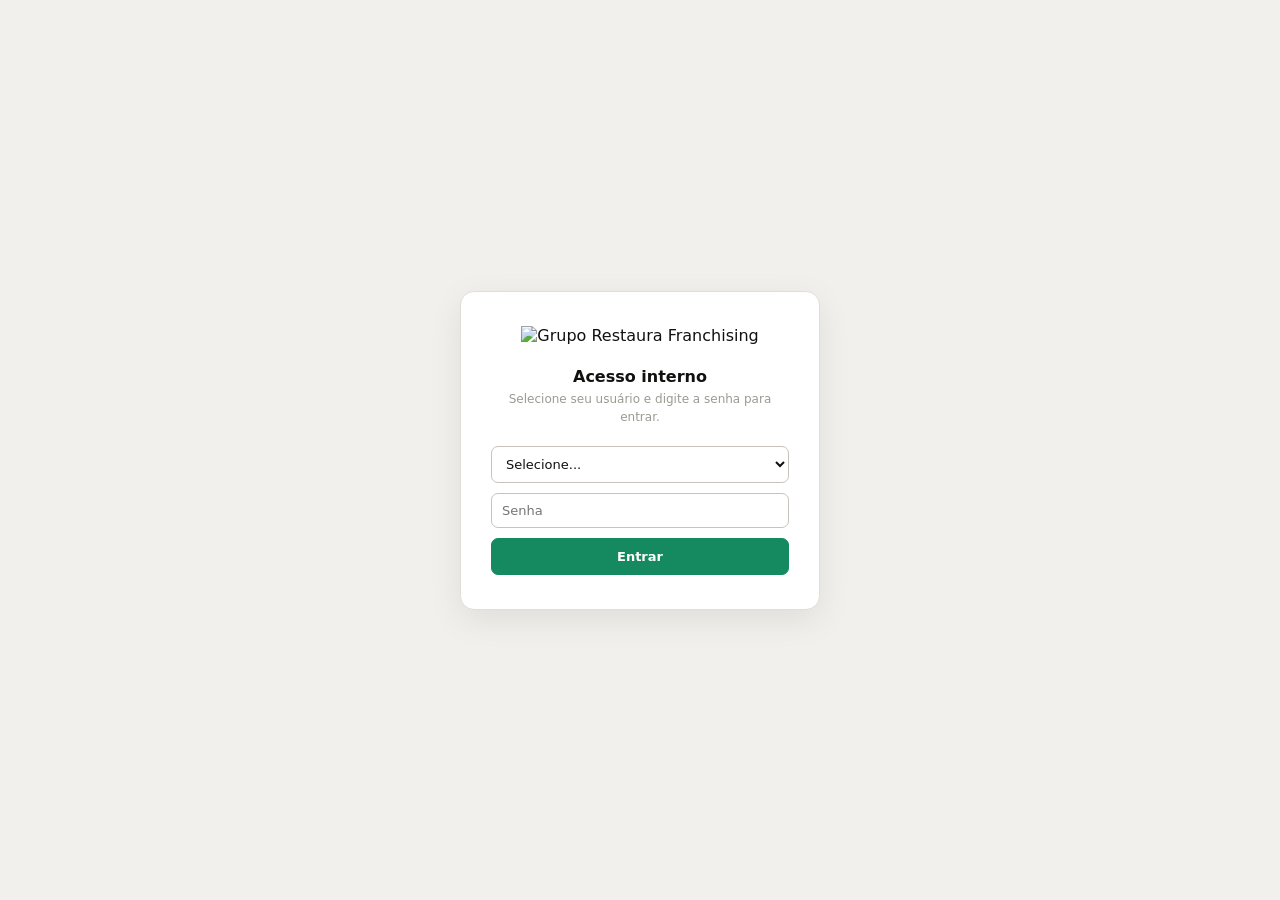
==== commit 48fe4a48: "Adiciona hall de login unico (Presence + Ideologica) Raiz do site vira uma tela de login por usuario" ====
--- a/index.html
+++ b/index.html
@@ -3,16 +3,72 @@
 <head>
 <meta charset="UTF-8">
 <meta name="viewport" content="width=device-width,initial-scale=1.0">
-<title>Presence Control</title>
-<link rel="canonical" href="https://douglasdbs1.github.io/gruporestaura/presence/">
-<meta http-equiv="refresh" content="0; url=./presence/">
-<script>location.replace('./presence/');</script>
+<title>Grupo Restaura</title>
+<link rel="canonical" href="https://douglasdbs1.github.io/gruporestaura/">
 <style>
-body{font-family:system-ui,sans-serif;background:#f2f0ec;color:#111110;display:flex;align-items:center;justify-content:center;min-height:100vh;margin:0;}
-a{color:#158a61;}
+:root{--teal:#0a5c47;--teal-mid:#158a61;--teal-bg:#e0f5ec;--border:#e2ded4;--border2:#c8c4bb;--text:#111110;--text2:#5c5a56;--text3:#9b9a92;--bg:#f2f0ec;--font:'Montserrat',system-ui,sans-serif;}
+*{box-sizing:border-box;}
+body{margin:0;font-family:var(--font);background:var(--bg);color:var(--text);min-height:100vh;display:flex;align-items:center;justify-content:center;padding:20px;}
+.hall-card{background:#fff;border:1px solid var(--border);border-radius:14px;padding:34px 30px;max-width:360px;width:100%;box-shadow:0 10px 34px rgba(0,0,0,.08);text-align:center;}
+.hall-logo{height:60px;width:auto;max-width:90%;margin-bottom:22px;}
+.hall-title{font-size:16px;font-weight:700;margin-bottom:4px;}
+.hall-sub{font-size:12px;color:var(--text3);margin-bottom:20px;line-height:1.5;}
+.hall-card select,.hall-card input[type=password]{width:100%;font-family:var(--font);font-size:13px;padding:9px 10px;border:1px solid var(--border2);border-radius:7px;margin-bottom:10px;background:#fff;color:var(--text);}
+.hall-btn{width:100%;font-family:var(--font);font-size:13px;font-weight:700;padding:10px;border:1px solid var(--teal-mid);background:var(--teal-mid);color:#fff;border-radius:7px;cursor:pointer;}
+.hall-btn:hover{opacity:.9;}
+.hall-msg{font-size:12px;color:#8b1a1a;margin-top:8px;display:none;}
+.hall-welcome{font-size:13px;color:var(--text2);margin-bottom:18px;}
+.hall-apps{display:flex;flex-direction:column;gap:10px;}
+.hall-app-btn{display:block;font-family:var(--font);font-size:14px;font-weight:700;padding:14px;border:1px solid var(--border2);border-radius:10px;text-decoration:none;color:var(--text);background:#fff;transition:border-color .15s,color .15s;}
+.hall-app-btn:hover{border-color:var(--teal-mid);color:var(--teal-mid);}
+.hall-logout{display:inline-block;margin-top:18px;font-size:11px;color:var(--text3);text-decoration:none;}
+.hall-logout:hover{color:var(--teal-mid);}
 </style>
 </head>
 <body>
-<p>Redirecionando para o <a href="./presence/">Presence Control</a>...</p>
+<div class="hall-card" id="hall"></div>
+<script src="./auth.js"></script>
+<script>
+function renderHall(){
+  const user = hallGetUser();
+  const el = document.getElementById('hall');
+  if(!user){
+    el.innerHTML = `
+      <img class="hall-logo" src="./logo.png" alt="Grupo Restaura Franchising">
+      <div class="hall-title">Acesso interno</div>
+      <div class="hall-sub">Selecione seu usuário e digite a senha para entrar.</div>
+      <select id="hall-user">
+        <option value="">Selecione...</option>
+        ${HALL_USERS.map(u=>`<option value="${u.id}">${u.nome}</option>`).join('')}
+      </select>
+      <input id="hall-pass" type="password" placeholder="Senha" onkeydown="if(event.key==='Enter')hallDoLogin()">
+      <button class="hall-btn" onclick="hallDoLogin()">Entrar</button>
+      <div class="hall-msg" id="hall-msg">Usuário ou senha incorretos.</div>
+    `;
+  }else{
+    const presenceHref = user.role==='admin' ? './presence/admin.html' : './presence/index.html';
+    el.innerHTML = `
+      <img class="hall-logo" src="./logo.png" alt="Grupo Restaura Franchising">
+      <div class="hall-title">Olá, ${user.nome}</div>
+      <div class="hall-welcome">Escolha o sistema que quer abrir.</div>
+      <div class="hall-apps">
+        <a class="hall-app-btn" href="${presenceHref}">Presence</a>
+        <a class="hall-app-btn" href="./ideologica/index.html">Ideológica</a>
+      </div>
+      <a class="hall-logout" href="#" onclick="hallDoLogout();return false;">Trocar de usuário</a>
+    `;
+  }
+}
+function hallDoLogin(){
+  const id = document.getElementById('hall-user').value;
+  const senha = document.getElementById('hall-pass').value;
+  const u = hallCheckLogin(id, senha);
+  if(!u){ document.getElementById('hall-msg').style.display='block'; return; }
+  hallSetUser(u);
+  renderHall();
+}
+function hallDoLogout(){ hallLogout(); renderHall(); }
+renderHall();
+</script>
 </body>
 </html>
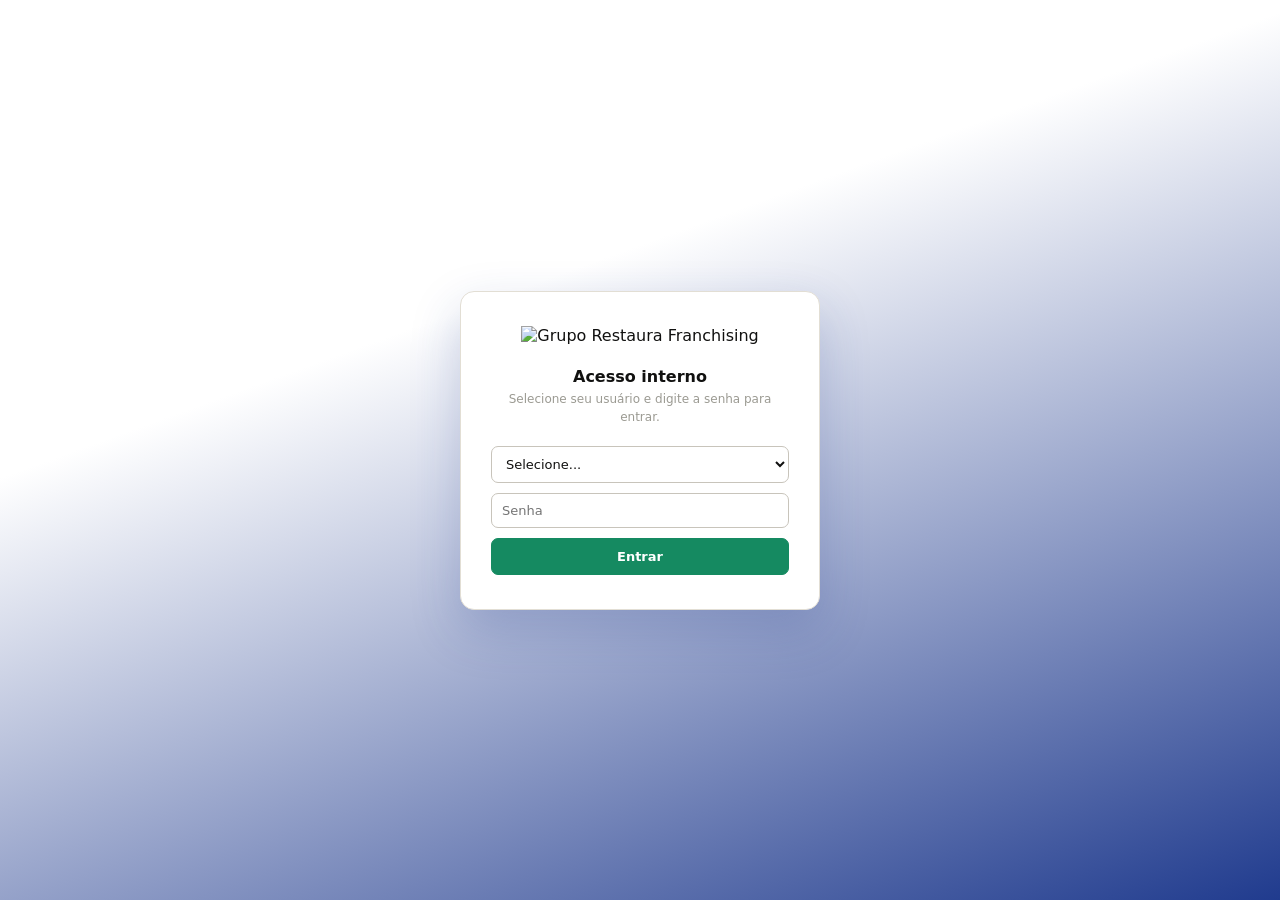
==== commit fff99254: "Aumenta a logo no hall e degrade branco->azul da marca no fundo Cor do azul extraida direto do logo." ====
--- a/index.html
+++ b/index.html
@@ -6,11 +6,11 @@
 <title>Grupo Restaura</title>
 <link rel="canonical" href="https://douglasdbs1.github.io/gruporestaura/">
 <style>
-:root{--teal:#0a5c47;--teal-mid:#158a61;--teal-bg:#e0f5ec;--border:#e2ded4;--border2:#c8c4bb;--text:#111110;--text2:#5c5a56;--text3:#9b9a92;--bg:#f2f0ec;--font:'Montserrat',system-ui,sans-serif;}
+:root{--teal:#0a5c47;--teal-mid:#158a61;--teal-bg:#e0f5ec;--border:#e2ded4;--border2:#c8c4bb;--text:#111110;--text2:#5c5a56;--text3:#9b9a92;--bg:#f2f0ec;--brand-blue:#203b8e;--font:'Montserrat',system-ui,sans-serif;}
 *{box-sizing:border-box;}
-body{margin:0;font-family:var(--font);background:var(--bg);color:var(--text);min-height:100vh;display:flex;align-items:center;justify-content:center;padding:20px;}
-.hall-card{background:#fff;border:1px solid var(--border);border-radius:14px;padding:34px 30px;max-width:360px;width:100%;box-shadow:0 10px 34px rgba(0,0,0,.08);text-align:center;}
-.hall-logo{height:60px;width:auto;max-width:90%;margin-bottom:22px;}
+body{margin:0;font-family:var(--font);background:linear-gradient(160deg,#ffffff 0%,#ffffff 35%,var(--brand-blue) 100%);color:var(--text);min-height:100vh;display:flex;align-items:center;justify-content:center;padding:20px;}
+.hall-card{background:#fff;border:1px solid var(--border);border-radius:14px;padding:34px 30px;max-width:360px;width:100%;box-shadow:0 20px 50px rgba(32,59,142,.22);text-align:center;}
+.hall-logo{height:140px;width:auto;max-width:90%;margin-bottom:22px;}
 .hall-title{font-size:16px;font-weight:700;margin-bottom:4px;}
 .hall-sub{font-size:12px;color:var(--text3);margin-bottom:20px;line-height:1.5;}
 .hall-card select,.hall-card input[type=password]{width:100%;font-family:var(--font);font-size:13px;padding:9px 10px;border:1px solid var(--border2);border-radius:7px;margin-bottom:10px;background:#fff;color:var(--text);}
